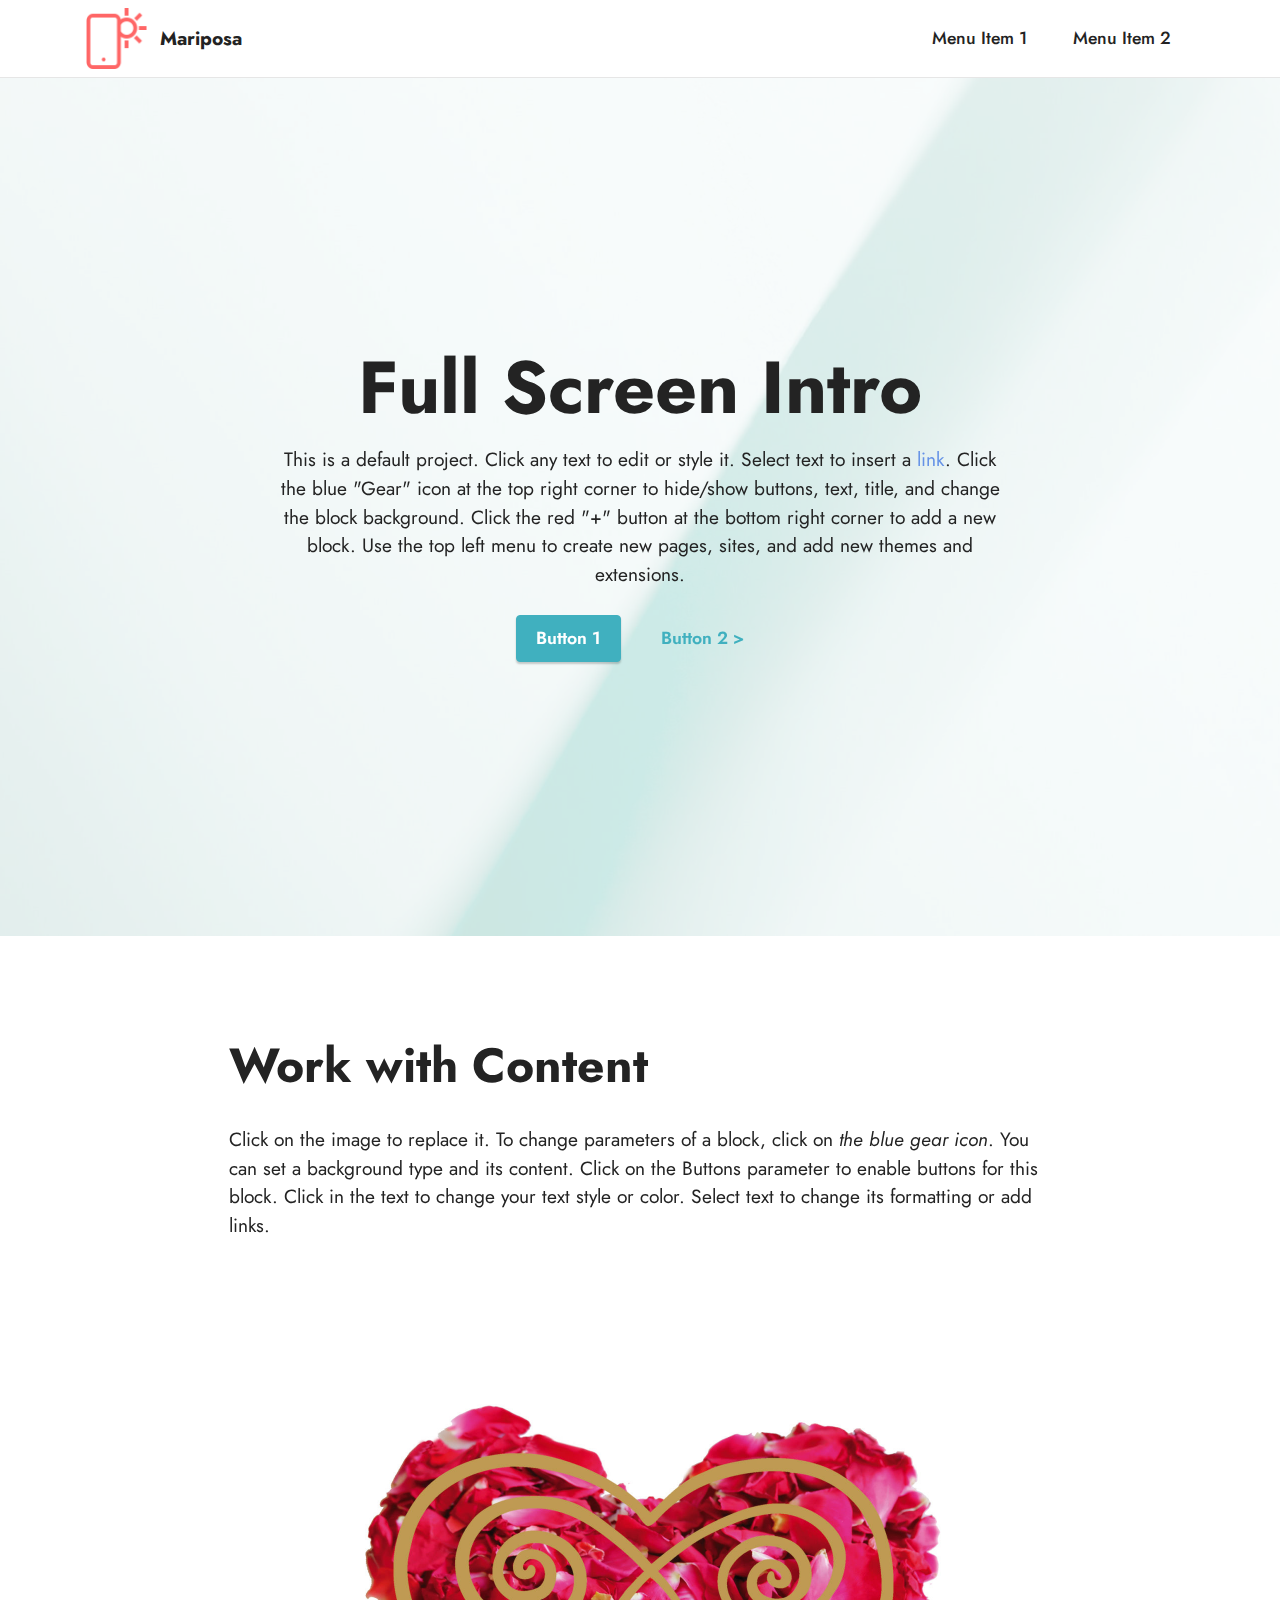
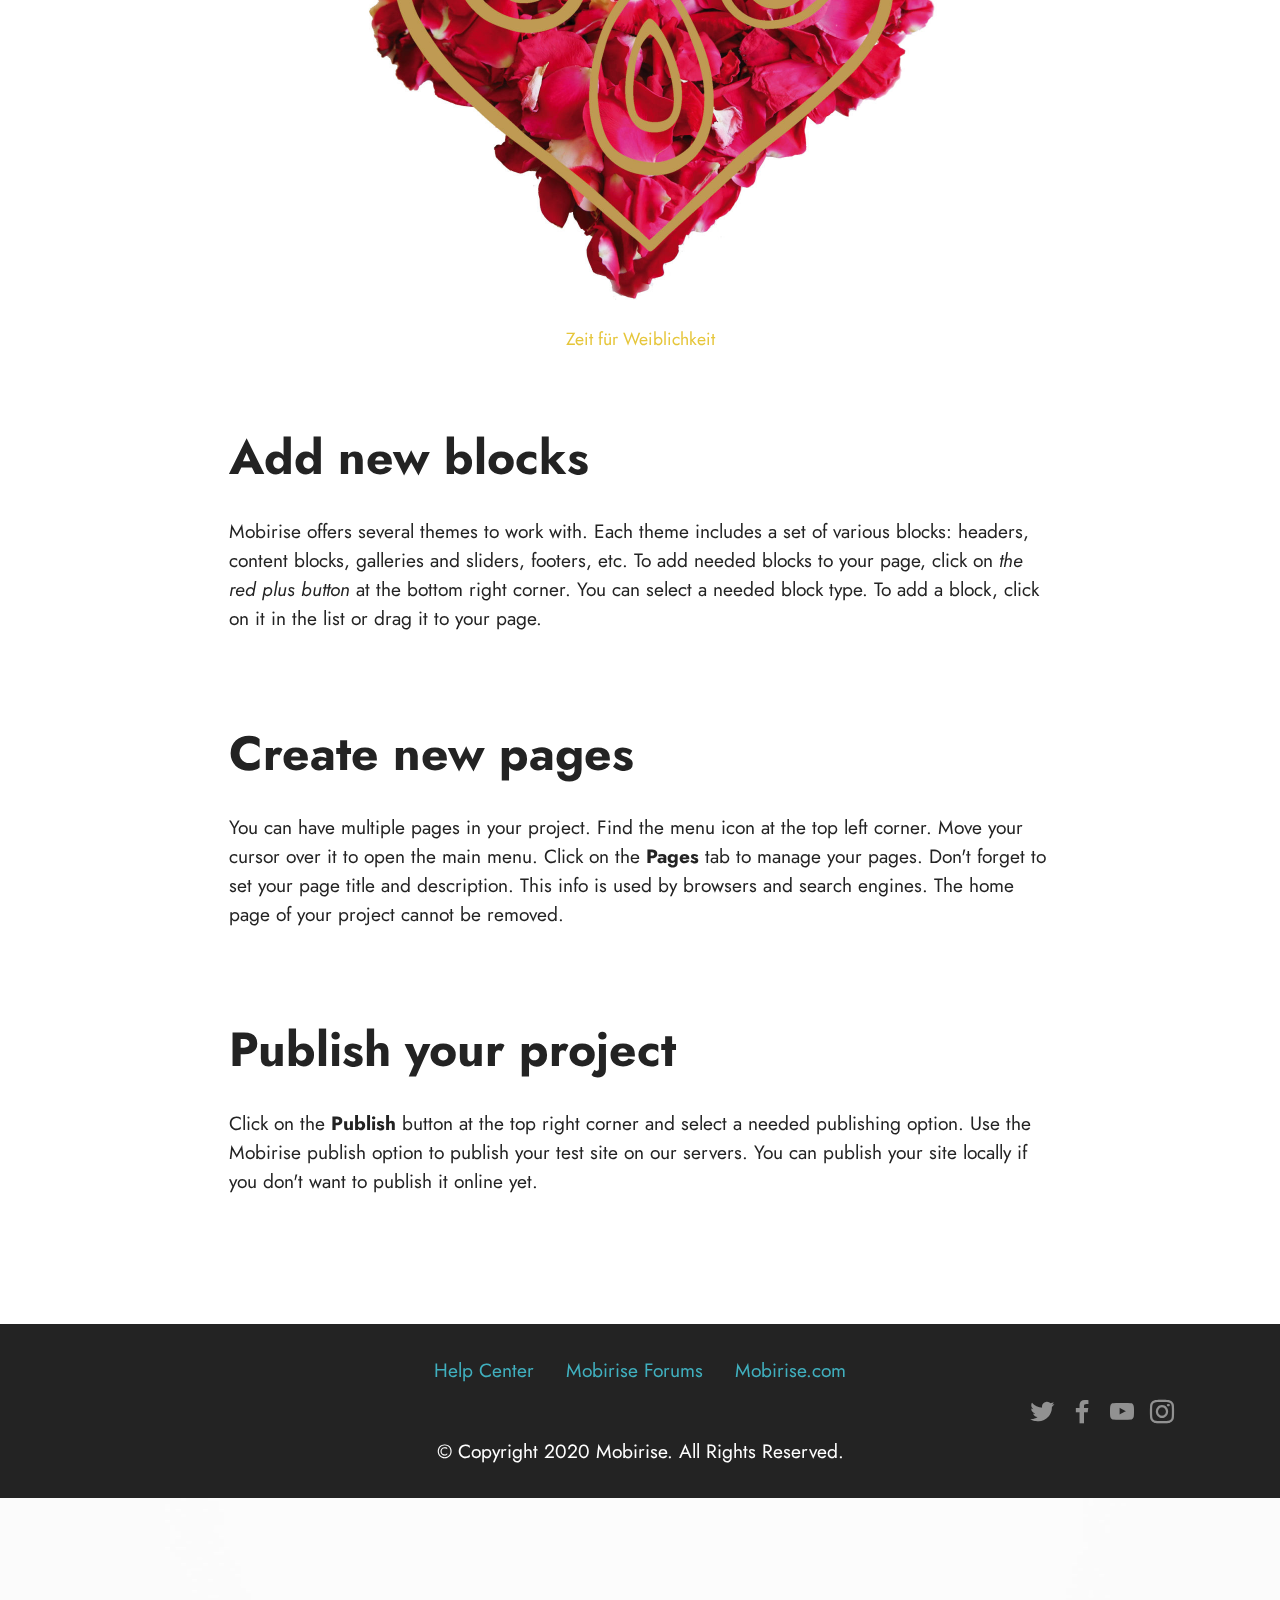
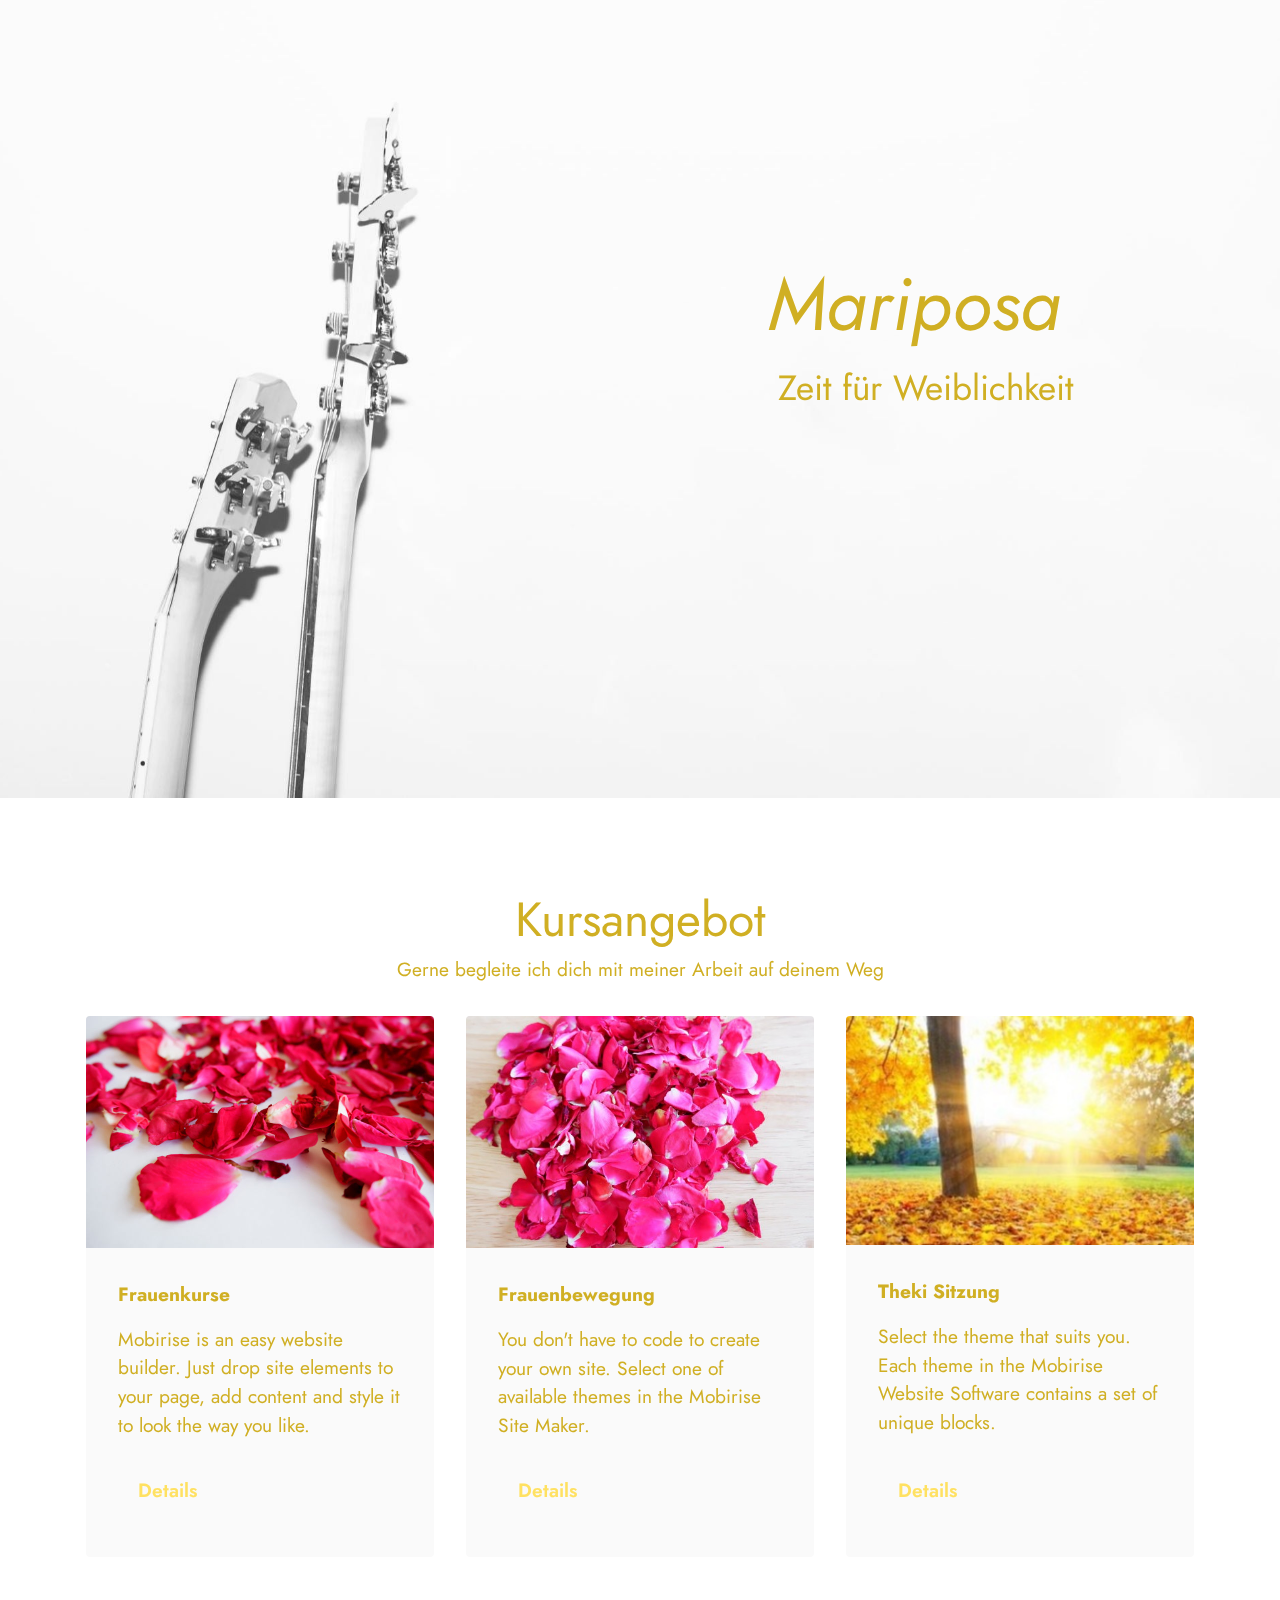
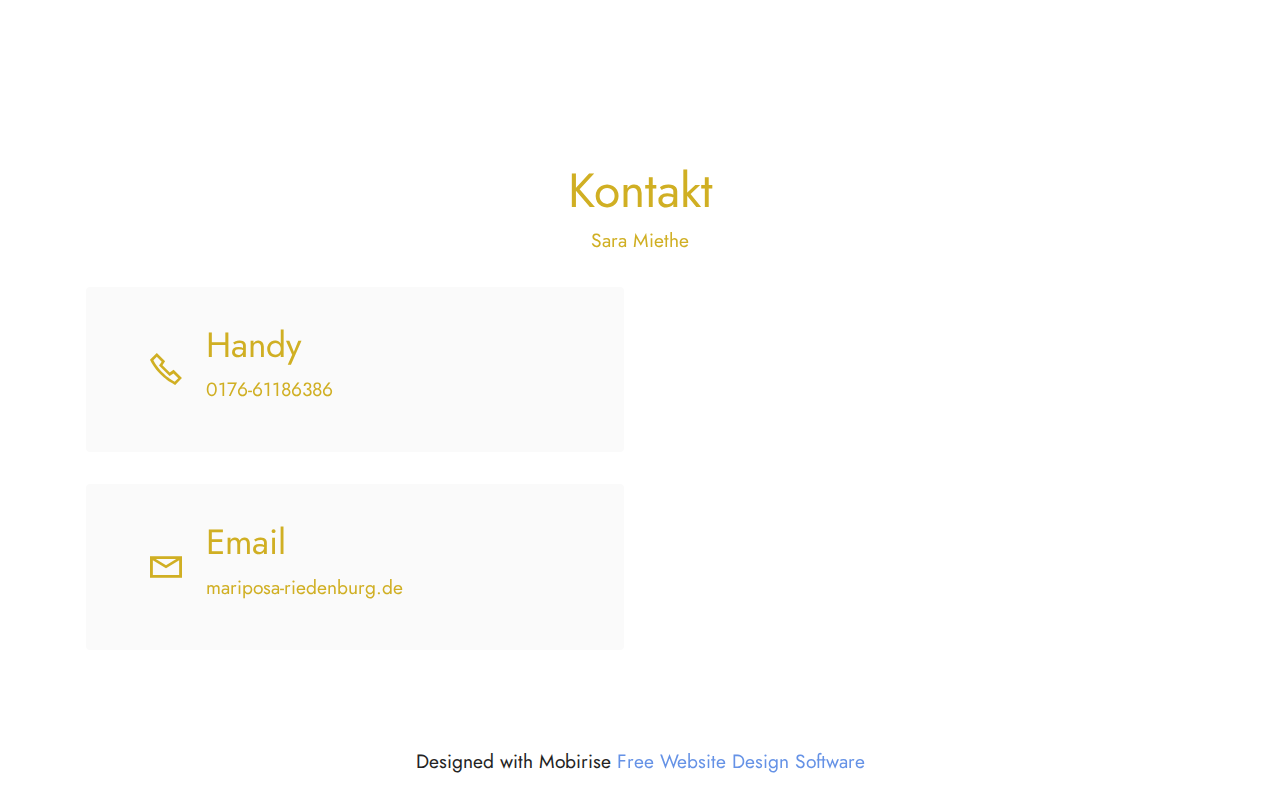
==== index.html @ 76b76cf4 "Add files via upload" ====
<!DOCTYPE html>
<html  >
<head>
  <!-- Site made with Mobirise Website Builder v5.6.11, https://mobirise.com -->
  <meta charset="UTF-8">
  <meta http-equiv="X-UA-Compatible" content="IE=edge">
  <meta name="generator" content="Mobirise v5.6.11, mobirise.com">
  <meta name="twitter:card" content="summary_large_image"/>
  <meta name="twitter:image:src" content="">
  <meta property="og:image" content="">
  <meta name="twitter:title" content="Home">
  <meta name="viewport" content="width=device-width, initial-scale=1, minimum-scale=1">
  <link rel="shortcut icon" href="assets/images/logo.png" type="image/x-icon">
  <meta name="description" content="">
  
  
  <title>Home</title>
  <link rel="stylesheet" href="assets/web/assets/mobirise-icons2/mobirise2.css">
  <link rel="stylesheet" href="assets/bootstrap/css/bootstrap.min.css">
  <link rel="stylesheet" href="assets/bootstrap/css/bootstrap-grid.min.css">
  <link rel="stylesheet" href="assets/bootstrap/css/bootstrap-reboot.min.css">
  <link rel="stylesheet" href="assets/parallax/jarallax.css">
  <link rel="stylesheet" href="assets/dropdown/css/style.css">
  <link rel="stylesheet" href="assets/socicon/css/styles.css">
  <link rel="stylesheet" href="assets/theme/css/style.css">
  <link rel="preload" href="https://fonts.googleapis.com/css?family=Jost:100,200,300,400,500,600,700,800,900,100i,200i,300i,400i,500i,600i,700i,800i,900i&display=swap" as="style" onload="this.onload=null;this.rel='stylesheet'">
  <noscript><link rel="stylesheet" href="https://fonts.googleapis.com/css?family=Jost:100,200,300,400,500,600,700,800,900,100i,200i,300i,400i,500i,600i,700i,800i,900i&display=swap"></noscript>
  <link rel="preload" as="style" href="assets/mobirise/css/mbr-additional.css"><link rel="stylesheet" href="assets/mobirise/css/mbr-additional.css" type="text/css">
  
  
  
  
</head>
<body>
  
  <section data-bs-version="5.1" class="menu cid-s48OLK6784" once="menu" id="menu1-h">
    
    <nav class="navbar navbar-dropdown navbar-fixed-top navbar-expand-lg">
        <div class="container">
            <div class="navbar-brand">
                <span class="navbar-logo">
                    <a href="https://mobiri.se">
                        <img src="assets/images/logo.png" alt="Mobirise Website Builder" style="height: 3.8rem;">
                    </a>
                </span>
                <span class="navbar-caption-wrap"><a class="navbar-caption text-black display-7" href="https://mobiri.se">Mariposa</a></span>
            </div>
            <button class="navbar-toggler" type="button" data-toggle="collapse" data-bs-toggle="collapse" data-target="#navbarSupportedContent" data-bs-target="#navbarSupportedContent" aria-controls="navbarNavAltMarkup" aria-expanded="false" aria-label="Toggle navigation">
                <div class="hamburger">
                    <span></span>
                    <span></span>
                    <span></span>
                    <span></span>
                </div>
            </button>
            <div class="collapse navbar-collapse" id="navbarSupportedContent">
                <ul class="navbar-nav nav-dropdown nav-right" data-app-modern-menu="true"><li class="nav-item"><a class="nav-link link text-black display-4" href="https://mobirise.com">Menu Item 1</a></li>
                    <li class="nav-item"><a class="nav-link link text-black display-4" href="https://mobirise.com">
                            Menu Item 2</a></li></ul>
                
                
            </div>
        </div>
    </nav>

</section>

<section data-bs-version="5.1" class="header1 cid-s48MCQYojq mbr-fullscreen mbr-parallax-background" id="header1-f">

    

    <div class="mbr-overlay" style="opacity: 0.8; background-color: rgb(255, 255, 255);"></div>

    <div class="align-center container">
        <div class="row justify-content-center">
            <div class="col-12 col-lg-8">
                <h1 class="mbr-section-title mbr-fonts-style mb-3 display-1"><strong>Full Screen Intro</strong></h1>
                
                <p class="mbr-text mbr-fonts-style display-7">This is a default project. Click any text to edit or style it. Select text to insert a <a href="http://mobirise.com">link</a>. Click the blue "Gear" icon at the top right corner to hide/show buttons, text, title, and change the block background. Click the red "+" button at the bottom right corner to add a new block. Use the top left menu to create new pages, sites, and add new themes and extensions.</p>
                <div class="mbr-section-btn mt-3"><a class="btn btn-success display-4" href="https://mobirise.com">Button 1</a> <a class="btn btn-success-outline display-4" href="https://mobirise.com">Button 2 &gt;</a></div>
            </div>
        </div>
    </div>
</section>

<section data-bs-version="5.1" class="content1 cid-s48udlf8KU" id="content1-8">
    
    <div class="container">
        <div class="row justify-content-center">
            <div class="title col-12 col-md-9">
                <h3 class="mbr-section-title mbr-fonts-style align-center mb-4 display-2"><strong>Work with Content</strong></h3>
                <h4 class="mbr-section-subtitle align-center mbr-fonts-style mb-4 display-7">Click on the image to replace it. To change parameters of a block, click on <em>the blue gear icon</em>. You can set a background type and its content. Click on the Buttons parameter to enable buttons for this block. Click in the text to change your text style or color. Select text to change its formatting or add links.</h4>
                
            </div>
        </div>
    </div>
</section>

<section data-bs-version="5.1" class="image3 cid-s48upRUlSD" id="image3-9">
    

    

    <div class="container">
        <div class="row justify-content-center">
            <div class="col-12 col-lg-9">
                <div class="image-wrapper">
                    <img src="assets/images/logorosenherz-1646x1164.jpg" alt="Mobirise Website Builder">
                    <p class="mbr-description mbr-fonts-style mt-2 align-center display-4">
                        Zeit für Weiblichkeit</p>
                </div>
            </div>
        </div>
    </div>
</section>

<section data-bs-version="5.1" class="content1 cid-s48vaXqeL6" id="content1-b">
    
    <div class="container">
        <div class="row justify-content-center">
            <div class="title col-12 col-md-9">
                <h3 class="mbr-section-title mbr-fonts-style align-center mb-4 display-2"><strong>Add new blocks</strong></h3>
                <h4 class="mbr-section-subtitle align-center mbr-fonts-style mb-4 display-7">Mobirise offers several themes to work with. Each theme includes a set of various blocks: headers, content blocks, galleries and sliders, footers, etc. To add needed blocks to your page, click on <em>the red plus button </em>at the bottom right corner. You can select a needed block type. To add a block, click on it in the list or drag it to your page.</h4>
                
            </div>
        </div>
    </div>
</section>

<section data-bs-version="5.1" class="content1 cid-s48vnjULo4" id="content1-c">
    
    <div class="container">
        <div class="row justify-content-center">
            <div class="title col-12 col-md-9">
                <h3 class="mbr-section-title mbr-fonts-style align-center mb-4 display-2"><strong>Create new pages</strong></h3>
                <h4 class="mbr-section-subtitle align-center mbr-fonts-style mb-4 display-7">You can have multiple pages in your project. Find the menu icon at the top left corner. Move your cursor over it to open the main menu. Click on the <strong>Pages </strong>tab to manage your pages. Don't forget to set your page title and description. This info is used by browsers and search engines. The home page of your project cannot be removed.</h4>
                
            </div>
        </div>
    </div>
</section>

<section data-bs-version="5.1" class="content1 cid-s48vrXhP0J" id="content1-d">
    
    <div class="container">
        <div class="row justify-content-center">
            <div class="title col-12 col-md-9">
                <h3 class="mbr-section-title mbr-fonts-style align-center mb-4 display-2"><strong>Publish your project
</strong></h3>
                <h4 class="mbr-section-subtitle align-center mbr-fonts-style mb-4 display-7">Click on the <strong>Publish </strong>button at the top right corner and select a needed publishing option. Use the Mobirise publish option to publish your test site on our servers. You can publish your site locally if you don't want to publish it online yet.</h4>
                
            </div>
        </div>
    </div>
</section>

<section data-bs-version="5.1" class="footer3 cid-s48P1Icc8J" once="footers" id="footer3-i">

    

    

    <div class="container">
        <div class="media-container-row align-center mbr-white">
            <div class="row row-links">
                <ul class="foot-menu">
                    
                    
                    
                    
                    
                <li class="foot-menu-item mbr-fonts-style display-7"><a href="https://mobirise.com/help/" class="text-success">Help Center</a></li><li class="foot-menu-item mbr-fonts-style display-7"><a href="http://forums.mobirise.com/" class="text-success">Mobirise Forums</a></li><li class="foot-menu-item mbr-fonts-style display-7"><a href="https://mobirise.com/" class="text-success">Mobirise.com</a></li></ul>
            </div>
            <div class="row social-row">
                <div class="social-list align-right pb-2">
                    
                    
                    
                    
                    
                    
                <div class="soc-item">
                        <a href="https://twitter.com/mobirise" target="_blank">
                            <span class="socicon-twitter socicon mbr-iconfont mbr-iconfont-social"></span>
                        </a>
                    </div><div class="soc-item">
                        <a href="https://www.facebook.com/pages/Mobirise/1616226671953247" target="_blank">
                            <span class="socicon-facebook socicon mbr-iconfont mbr-iconfont-social"></span>
                        </a>
                    </div><div class="soc-item">
                        <a href="https://www.youtube.com/c/mobirise" target="_blank">
                            <span class="socicon-youtube socicon mbr-iconfont mbr-iconfont-social"></span>
                        </a>
                    </div><div class="soc-item">
                        <a href="https://instagram.com/mobirise" target="_blank">
                            <span class="mbr-iconfont mbr-iconfont-social socicon-instagram socicon"></span>
                        </a>
                    </div></div>
            </div>
            <div class="row row-copirayt">
                <p class="mbr-text mb-0 mbr-fonts-style mbr-white align-center display-7">
                    © Copyright 2020 Mobirise. All Rights Reserved.
                </p>
            </div>
        </div>
    </div>
</section>

<section data-bs-version="5.1" class="header3 cid-tcOSFwwdG1 mbr-fullscreen" id="header3-k">

    

    
    <div class="mbr-overlay" style="opacity: 0.2; background-color: rgb(255, 255, 255);"></div>

    <div class="align-center container">
        <div class="row justify-content-end">
            <div class="col-12 col-lg-6">
                <h1 class="mbr-section-title mbr-fonts-style mb-3 display-1"><em>Mariposa</em><strong>&nbsp;</strong></h1>
                
                <p class="mbr-text mbr-fonts-style display-5">Zeit für Weiblichkeit</p>
                
            </div>
        </div>
    </div>
</section>

<section data-bs-version="5.1" class="features3 cid-tcOSJC6aZy" id="features3-l">
    
    
    <div class="container">
        <div class="mbr-section-head">
            <h4 class="mbr-section-title mbr-fonts-style align-center mb-0 display-2">
                Kursangebot</h4>
            <h5 class="mbr-section-subtitle mbr-fonts-style align-center mb-0 mt-2 display-7">Gerne begleite ich dich mit meiner Arbeit auf deinem Weg</h5>
        </div>
        <div class="row mt-4">
            <div class="item features-image сol-12 col-md-6 col-lg-4">
                <div class="item-wrapper">
                    <div class="item-img">
                        <img src="assets/images/rosen-696x464.jpg" alt="Mobirise Website Builder">
                    </div>
                    <div class="item-content">
                        <h5 class="item-title mbr-fonts-style display-7"><strong>Frauenkurse</strong></h5>
                        
                        <p class="mbr-text mbr-fonts-style mt-3 display-7">Mobirise is an easy website builder. Just
                            drop site elements to your page, add content and style it to look the way you like.</p>
                    </div>
                    <div class="mbr-section-btn item-footer mt-2"><a href="" class="btn item-btn btn-warning-outline display-7" target="_blank">Details</a></div>
                </div>
            </div>
            <div class="item features-image сol-12 col-md-6 col-lg-4">
                <div class="item-wrapper">
                    <div class="item-img">
                        <img src="assets/images/dscf2231-696x464.jpeg" alt="Mobirise Website Builder">
                    </div>
                    <div class="item-content">
                        <h5 class="item-title mbr-fonts-style display-7"><strong>Frauenbewegung</strong></h5>
                        
                        <p class="mbr-text mbr-fonts-style mt-3 display-7">You don't have to code to create your own
                            site. Select one of available themes in the Mobirise Site Maker.</p>
                    </div>
                    <div class="mbr-section-btn item-footer mt-2"><a href="" class="btn item-btn btn-warning-outline display-7" target="_blank">Details</a></div>
                </div>
            </div>
            <div class="item features-image сol-12 col-md-6 col-lg-4">
                <div class="item-wrapper">
                    <div class="item-img">
                        <img src="assets/images/herbstlaub-1-592x592.jpeg" alt="Mobirise Website Builder">
                    </div>
                    <div class="item-content">
                        <h5 class="item-title mbr-fonts-style display-7"><strong>Theki Sitzung</strong></h5>
                        
                        <p class="mbr-text mbr-fonts-style mt-3 display-7">Select the theme that suits you. Each theme
                            in the Mobirise Website Software contains a set of unique blocks.<br></p>
                    </div>
                    <div class="mbr-section-btn item-footer mt-2"><a href="" class="btn item-btn btn-warning-outline display-7" target="_blank">Details</a></div>
                </div>
            </div>
        </div>
    </div>
</section>

<section data-bs-version="5.1" class="contacts3 map1 cid-tcOSWKyuqN" id="contacts3-m">

    

    
    
    <div class="container">
        <div class="mbr-section-head">
            <h3 class="mbr-section-title mbr-fonts-style align-center mb-0 display-2">
                Kontakt</h3>
            <h4 class="mbr-section-subtitle mbr-fonts-style align-center mb-0 mt-2 display-7">Sara Miethe</h4>
        </div>
        <div class="row justify-content-center mt-4">
            <div class="card col-12 col-md-6">
                <div class="card-wrapper">
                    <div class="image-wrapper">
                        <span class="mbr-iconfont mobi-mbri-phone mobi-mbri" style="color: rgb(208, 175, 35); fill: rgb(208, 175, 35);"></span>
                    </div>
                    <div class="text-wrapper">
                        <h6 class="card-title mbr-fonts-style mb-1 display-5">
                            Handy</h6>
                        <p class="mbr-text mbr-fonts-style display-7">0176-61186386</p>
                    </div>
                </div>
                <div class="card-wrapper">
                    <div class="image-wrapper">
                        <span class="mbr-iconfont mobi-mbri-letter mobi-mbri" style="color: rgb(208, 175, 35); fill: rgb(208, 175, 35);"></span>
                    </div>
                    <div class="text-wrapper">
                        <h6 class="card-title mbr-fonts-style mb-1 display-5">
                            Email
                        </h6>
                        <p class="mbr-text mbr-fonts-style display-7">mariposa-riedenburg.de</p>
                    </div>
                </div>
            </div>
            <div class="map-wrapper col-12 col-md-6">
                <div class="google-map"><iframe frameborder="0" style="border:0" src="https://www.google.com/maps/embed/v1/place?key=AIzaSyCZI5F_k6S1k46ujh0SNrapM89f7mJxd30&amp;q=350 5th Ave, New York, NY 10118" allowfullscreen=""></iframe></div>
            </div>
        </div>
    </div>
</section><section class="display-7" style="padding: 0;align-items: center;justify-content: center;flex-wrap: wrap;    align-content: center;display: flex;position: relative;height: 4rem;"><a href="https://mobiri.se/2830168" style="flex: 1 1;height: 4rem;position: absolute;width: 100%;z-index: 1;"><img alt="" style="height: 4rem;" src="[data-uri]"></a><p style="margin: 0;text-align: center;" class="display-7">Designed with Mobirise &#8204;</p><a style="z-index:1" href="https://mobirise.com/website-design-software.html">Free Website Design Software</a></section><script src="assets/bootstrap/js/bootstrap.bundle.min.js"></script>  <script src="assets/parallax/jarallax.js"></script>  <script src="assets/smoothscroll/smooth-scroll.js"></script>  <script src="assets/ytplayer/index.js"></script>  <script src="assets/dropdown/js/navbar-dropdown.js"></script>  <script src="assets/theme/js/script.js"></script>  
  
  
</body>
</html>
---- assets/web/assets/mobirise-icons2/mobirise2.css ----
@font-face {
  font-family: 'Moririse2';
  font-display: swap;
  src:  url('mobirise2.eot?f2bix4');
  src:  url('mobirise2.eot?f2bix4#iefix') format('embedded-opentype'),
    url('mobirise2.ttf?f2bix4') format('truetype'),
    url('mobirise2.woff?f2bix4') format('woff'),
    url('mobirise2.svg?f2bix4#mobirise2') format('svg');
  font-weight: normal;
  font-style: normal;
}

[class^="mobi-"], [class*=" mobi-"] {
  /* use !important to prevent issues with browser extensions that change fonts */
  font-family: 'Moririse2' !important;
  speak: none;
  font-style: normal;
  font-weight: normal;
  font-variant: normal;
  text-transform: none;
  line-height: 1;

  /* Better Font Rendering =========== */
  -webkit-font-smoothing: antialiased;
  -moz-osx-font-smoothing: grayscale;
}

.mobi-mbri-add-submenu:before {
  content: "\e900";
}
.mobi-mbri-alert:before {
  content: "\e901";
}
.mobi-mbri-align-center:before {
  content: "\e902";
}
.mobi-mbri-align-justify:before {
  content: "\e903";
}
.mobi-mbri-align-left:before {
  content: "\e904";
}
.mobi-mbri-align-right:before {
  content: "\e905";
}
.mobi-mbri-android:before {
  content: "\e906";
}
.mobi-mbri-apple:before {
  content: "\e907";
}
.mobi-mbri-arrow-down:before {
  content: "\e908";
}
.mobi-mbri-arrow-next:before {
  content: "\e909";
}
.mobi-mbri-arrow-prev:before {
  content: "\e90a";
}
.mobi-mbri-arrow-up:before {
  content: "\e90b";
}
.mobi-mbri-bold:before {
  content: "\e90c";
}
.mobi-mbri-bookmark:before {
  content: "\e90d";
}
.mobi-mbri-bootstrap:before {
  content: "\e90e";
}
.mobi-mbri-briefcase:before {
  content: "\e90f";
}
.mobi-mbri-browse:before {
  content: "\e910";
}
.mobi-mbri-bulleted-list:before {
  content: "\e911";
}
.mobi-mbri-calendar:before {
  content: "\e912";
}
.mobi-mbri-camera:before {
  content: "\e913";
}
.mobi-mbri-cart-add:before {
  content: "\e914";
}
.mobi-mbri-cart-full:before {
  content: "\e915";
}
.mobi-mbri-cash:before {
  content: "\e916";
}
.mobi-mbri-change-style:before {
  content: "\e917";
}
.mobi-mbri-chat:before {
  content: "\e918";
}
.mobi-mbri-clock:before {
  content: "\e919";
}
.mobi-mbri-close:before {
  content: "\e91a";
}
.mobi-mbri-cloud:before {
  content: "\e91b";
}
.mobi-mbri-code:before {
  content: "\e91c";
}
.mobi-mbri-contact-form:before {
  content: "\e91d";
}
.mobi-mbri-credit-card:before {
  content: "\e91e";
}
.mobi-mbri-cursor-click:before {
  content: "\e91f";
}
.mobi-mbri-cust-feedback:before {
  content: "\e920";
}
.mobi-mbri-database:before {
  content: "\e921";
}
.mobi-mbri-delivery:before {
  content: "\e922";
}
.mobi-mbri-desktop:before {
  content: "\e923";
}
.mobi-mbri-devices:before {
  content: "\e924";
}
.mobi-mbri-down:before {
  content: "\e925";
}
.mobi-mbri-download-2:before {
  content: "\e926";
}
.mobi-mbri-download:before {
  content: "\e927";
}
.mobi-mbri-drag-n-drop-2:before {
  content: "\e928";
}
.mobi-mbri-drag-n-drop:before {
  content: "\e929";
}
.mobi-mbri-edit-2:before {
  content: "\e92a";
}
.mobi-mbri-edit:before {
  content: "\e92b";
}
.mobi-mbri-error:before {
  content: "\e92c";
}
.mobi-mbri-extension:before {
  content: "\e92d";
}
.mobi-mbri-features:before {
  content: "\e92e";
}
.mobi-mbri-file:before {
  content: "\e92f";
}
.mobi-mbri-flag:before {
  content: "\e930";
}
.mobi-mbri-folder:before {
  content: "\e931";
}
.mobi-mbri-gift:before {
  content: "\e932";
}
.mobi-mbri-github:before {
  content: "\e933";
}
.mobi-mbri-globe-2:before {
  content: "\e934";
}
.mobi-mbri-globe:before {
  content: "\e935";
}
.mobi-mbri-growing-chart:before {
  content: "\e936";
}
.mobi-mbri-hearth:before {
  content: "\e937";
}
.mobi-mbri-help:before {
  content: "\e938";
}
.mobi-mbri-home:before {
  content: "\e939";
}
.mobi-mbri-hot-cup:before {
  content: "\e93a";
}
.mobi-mbri-idea:before {
  content: "\e93b";
}
.mobi-mbri-image-gallery:before {
  content: "\e93c";
}
.mobi-mbri-image-slider:before {
  content: "\e93d";
}
.mobi-mbri-info:before {
  content: "\e93e";
}
.mobi-mbri-italic:before {
  content: "\e93f";
}
.mobi-mbri-key:before {
  content: "\e940";
}
.mobi-mbri-laptop:before {
  content: "\e941";
}
.mobi-mbri-layers:before {
  content: "\e942";
}
.mobi-mbri-left-right:before {
  content: "\e943";
}
.mobi-mbri-left:before {
  content: "\e944";
}
.mobi-mbri-letter:before {
  content: "\e945";
}
.mobi-mbri-like:before {
  content: "\e946";
}
.mobi-mbri-link:before {
  content: "\e947";
}
.mobi-mbri-lock:before {
  content: "\e948";
}
.mobi-mbri-login:before {
  content: "\e949";
}
.mobi-mbri-logout:before {
  content: "\e94a";
}
.mobi-mbri-magic-stick:before {
  content: "\e94b";
}
.mobi-mbri-map-pin:before {
  content: "\e94c";
}
.mobi-mbri-menu:before {
  content: "\e94d";
}
.mobi-mbri-mobile-2:before {
  content: "\e94e";
}
.mobi-mbri-mobile-horizontal:before {
  content: "\e94f";
}
.mobi-mbri-mobile:before {
  content: "\e950";
}
.mobi-mbri-mobirise:before {
  content: "\e951";
}
.mobi-mbri-more-horizontal:before {
  content: "\e952";
}
.mobi-mbri-more-vertical:before {
  content: "\e953";
}
.mobi-mbri-music:before {
  content: "\e954";
}
.mobi-mbri-new-file:before {
  content: "\e955";
}
.mobi-mbri-numbered-list:before {
  content: "\e956";
}
.mobi-mbri-opened-folder:before {
  content: "\e957";
}
.mobi-mbri-pages:before {
  content: "\e958";
}
.mobi-mbri-paper-plane:before {
  content: "\e959";
}
.mobi-mbri-paperclip:before {
  content: "\e95a";
}
.mobi-mbri-phone:before {
  content: "\e95b";
}
.mobi-mbri-photo:before {
  content: "\e95c";
}
.mobi-mbri-photos:before {
  content: "\e95d";
}
.mobi-mbri-pin:before {
  content: "\e95e";
}
.mobi-mbri-play:before {
  content: "\e95f";
}
.mobi-mbri-plus:before {
  content: "\e960";
}
.mobi-mbri-preview:before {
  content: "\e961";
}
.mobi-mbri-print:before {
  content: "\e962";
}
.mobi-mbri-protect:before {
  content: "\e963";
}
.mobi-mbri-question:before {
  content: "\e964";
}
.mobi-mbri-quote-left:before {
  content: "\e965";
}
.mobi-mbri-quote-right:before {
  content: "\e966";
}
.mobi-mbri-redo:before {
  content: "\e967";
}
.mobi-mbri-refresh:before {
  content: "\e968";
}
.mobi-mbri-responsive-2:before {
  content: "\e969";
}
.mobi-mbri-responsive:before {
  content: "\e96a";
}
.mobi-mbri-right:before {
  content: "\e96b";
}
.mobi-mbri-rocket:before {
  content: "\e96c";
}
.mobi-mbri-sad-face:before {
  content: "\e96d";
}
.mobi-mbri-sale:before {
  content: "\e96e";
}
.mobi-mbri-save:before {
  content: "\e96f";
}
.mobi-mbri-search:before {
  content: "\e970";
}
.mobi-mbri-setting-2:before {
  content: "\e971";
}
.mobi-mbri-setting-3:before {
  content: "\e972";
}
.mobi-mbri-setting:before {
  content: "\e973";
}
.mobi-mbri-share:before {
  content: "\e974";
}
.mobi-mbri-shopping-bag:before {
  content: "\e975";
}
.mobi-mbri-shopping-basket:before {
  content: "\e976";
}
.mobi-mbri-shopping-cart:before {
  content: "\e977";
}
.mobi-mbri-sites:before {
  content: "\e978";
}
.mobi-mbri-smile-face:before {
  content: "\e979";
}
.mobi-mbri-speed:before {
  content: "\e97a";
}
.mobi-mbri-star:before {
  content: "\e97b";
}
.mobi-mbri-success:before {
  content: "\e97c";
}
.mobi-mbri-sun:before {
  content: "\e97d";
}
.mobi-mbri-sun2:before {
  content: "\e97e";
}
.mobi-mbri-tablet-vertical:before {
  content: "\e97f";
}
.mobi-mbri-tablet:before {
  content: "\e980";
}
.mobi-mbri-target:before {
  content: "\e981";
}
.mobi-mbri-timer:before {
  content: "\e982";
}
.mobi-mbri-to-ftp:before {
  content: "\e983";
}
.mobi-mbri-to-local-drive:before {
  content: "\e984";
}
.mobi-mbri-touch-swipe:before {
  content: "\e985";
}
.mobi-mbri-touch:before {
  content: "\e986";
}
.mobi-mbri-trash:before {
  content: "\e987";
}
.mobi-mbri-underline:before {
  content: "\e988";
}
.mobi-mbri-undo:before {
  content: "\e989";
}
.mobi-mbri-unlink:before {
  content: "\e98a";
}
.mobi-mbri-unlock:before {
  content: "\e98b";
}
.mobi-mbri-up-down:before {
  content: "\e98c";
}
.mobi-mbri-up:before {
  content: "\e98d";
}
.mobi-mbri-update:before {
  content: "\e98e";
}
.mobi-mbri-upload-2:before {
  content: "\e98f";
}
.mobi-mbri-upload:before {
  content: "\e990";
}
.mobi-mbri-user-2:before {
  content: "\e991";
}
.mobi-mbri-user:before {
  content: "\e992";
}
.mobi-mbri-users:before {
  content: "\e993";
}
.mobi-mbri-video-play:before {
  content: "\e994";
}
.mobi-mbri-video:before {
  content: "\e995";
}
.mobi-mbri-watch:before {
  content: "\e996";
}
.mobi-mbri-website-theme-2:before {
  content: "\e997";
}
.mobi-mbri-website-theme:before {
  content: "\e998";
}
.mobi-mbri-wifi:before {
  content: "\e999";
}
.mobi-mbri-windows:before {
  content: "\e99a";
}
.mobi-mbri-zoom-in:before {
  content: "\e99b";
}
.mobi-mbri-zoom-out:before {
  content: "\e99c";
}
---- assets/parallax/jarallax.css ----
.jarallax {
    position: relative;
    z-index: 0;
}
.jarallax > .jarallax-img {
    position: absolute;
    object-fit: cover;
    /* support for plugin https://github.com/bfred-it/object-fit-images */
    font-family: 'object-fit: cover;';
    top: 0;
    left: 0;
    width: 100%;
    height: 100%;
    z-index: -1;
}
---- assets/dropdown/css/style.css ----
.navbar-dropdown {
  left: 0;
  padding: 0;
  position: absolute;
  right: 0;
  top: 0;
  transition: all 0.45s ease;
  z-index: 1030;
  background: #282828; }
  .navbar-dropdown .navbar-logo {
    margin-right: 0.8rem;
    transition: margin 0.3s ease-in-out;
    vertical-align: middle; }
    .navbar-dropdown .navbar-logo img {
      height: 3.125rem;
      transition: all 0.3s ease-in-out; }
    .navbar-dropdown .navbar-logo.mbr-iconfont {
      font-size: 3.125rem;
      line-height: 3.125rem; }
  .navbar-dropdown .navbar-caption {
    font-weight: 700;
    white-space: normal;
    vertical-align: -4px;
    line-height: 3.125rem !important; }
    .navbar-dropdown .navbar-caption, .navbar-dropdown .navbar-caption:hover {
      color: inherit;
      text-decoration: none; }
  .navbar-dropdown .mbr-iconfont + .navbar-caption {
    vertical-align: -1px; }
  .navbar-dropdown.navbar-fixed-top {
    position: fixed; }
  .navbar-dropdown .navbar-brand span {
    vertical-align: -4px; }
  .navbar-dropdown.bg-color.transparent {
    background: none; }
  .navbar-dropdown.navbar-short .navbar-brand {
    padding: 0.625rem 0; }
    .navbar-dropdown.navbar-short .navbar-brand span {
      vertical-align: -1px; }
  .navbar-dropdown.navbar-short .navbar-caption {
    line-height: 2.375rem !important;
    vertical-align: -2px; }
  .navbar-dropdown.navbar-short .navbar-logo {
    margin-right: 0.5rem; }
    .navbar-dropdown.navbar-short .navbar-logo img {
      height: 2.375rem; }
    .navbar-dropdown.navbar-short .navbar-logo.mbr-iconfont {
      font-size: 2.375rem;
      line-height: 2.375rem; }
  .navbar-dropdown.navbar-short .mbr-table-cell {
    height: 3.625rem; }
  .navbar-dropdown .navbar-close {
    left: 0.6875rem;
    position: fixed;
    top: 0.75rem;
    z-index: 1000; }
  .navbar-dropdown .hamburger-icon {
    content: "";
    display: inline-block;
    vertical-align: middle;
    width: 16px;
    -webkit-box-shadow: 0 -6px 0 1px #282828,0 0 0 1px #282828,0 6px 0 1px #282828;
    -moz-box-shadow: 0 -6px 0 1px #282828,0 0 0 1px #282828,0 6px 0 1px #282828;
    box-shadow: 0 -6px 0 1px #282828,0 0 0 1px #282828,0 6px 0 1px #282828; }

.dropdown-menu .dropdown-toggle[data-toggle="dropdown-submenu"]::after {
  border-bottom: 0.35em solid transparent;
  border-left: 0.35em solid;
  border-right: 0;
  border-top: 0.35em solid transparent;
  margin-left: 0.3rem; }

.dropdown-menu .dropdown-item:focus {
  outline: 0; }

.nav-dropdown {
  font-size: 0.75rem;
  font-weight: 500;
  height: auto !important; }
  .nav-dropdown .nav-btn {
    padding-left: 1rem; }
  .nav-dropdown .link {
    margin: .667em 1.667em;
    font-weight: 500;
    padding: 0;
    transition: color .2s ease-in-out; }
    .nav-dropdown .link.dropdown-toggle {
      margin-right: 2.583em; }
      .nav-dropdown .link.dropdown-toggle::after {
        margin-left: .25rem;
        border-top: 0.35em solid;
        border-right: 0.35em solid transparent;
        border-left: 0.35em solid transparent;
        border-bottom: 0; }
      .nav-dropdown .link.dropdown-toggle[aria-expanded="true"] {
        margin: 0;
        padding: 0.667em 3.263em  0.667em 1.667em; }
  .nav-dropdown .link::after,
  .nav-dropdown .dropdown-item::after {
    color: inherit; }
  .nav-dropdown .btn {
    font-size: 0.75rem;
    font-weight: 700;
    letter-spacing: 0;
    margin-bottom: 0;
    padding-left: 1.25rem;
    padding-right: 1.25rem; }
  .nav-dropdown .dropdown-menu {
    border-radius: 0;
    border: 0;
    left: 0;
    margin: 0;
    padding-bottom: 1.25rem;
    padding-top: 1.25rem;
    position: relative; }
  .nav-dropdown .dropdown-submenu {
    margin-left: 0.125rem;
    top: 0; }
  .nav-dropdown .dropdown-item {
    font-weight: 500;
    line-height: 2;
    padding: 0.3846em 4.615em 0.3846em 1.5385em;
    position: relative;
    transition: color .2s ease-in-out, background-color .2s ease-in-out; }
    .nav-dropdown .dropdown-item::after {
      margin-top: -0.3077em;
      position: absolute;
      right: 1.1538em;
      top: 50%; }
    .nav-dropdown .dropdown-item:focus, .nav-dropdown .dropdown-item:hover {
      background: none; }

@media (max-width: 767px) {
  .nav-dropdown.navbar-toggleable-sm {
    bottom: 0;
    display: none;
    left: 0;
    overflow-x: hidden;
    position: fixed;
    top: 0;
    transform: translateX(-100%);
    -ms-transform: translateX(-100%);
    -webkit-transform: translateX(-100%);
    width: 18.75rem;
    z-index: 999; } }
.nav-dropdown.navbar-toggleable-xl {
  bottom: 0;
  display: none;
  left: 0;
  overflow-x: hidden;
  position: fixed;
  top: 0;
  transform: translateX(-100%);
  -ms-transform: translateX(-100%);
  -webkit-transform: translateX(-100%);
  width: 18.75rem;
  z-index: 999; }

.nav-dropdown-sm {
  display: block !important;
  overflow-x: hidden;
  overflow: auto;
  padding-top: 3.875rem; }
  .nav-dropdown-sm::after {
    content: "";
    display: block;
    height: 3rem;
    width: 100%; }
  .nav-dropdown-sm.collapse.in ~ .navbar-close {
    display: block !important; }
  .nav-dropdown-sm.collapsing, .nav-dropdown-sm.collapse.in {
    transform: translateX(0);
    -ms-transform: translateX(0);
    -webkit-transform: translateX(0);
    transition: all 0.25s ease-out;
    -webkit-transition: all 0.25s ease-out;
    background: #282828; }
  .nav-dropdown-sm.collapsing[aria-expanded="false"] {
    transform: translateX(-100%);
    -ms-transform: translateX(-100%);
    -webkit-transform: translateX(-100%); }
  .nav-dropdown-sm .nav-item {
    display: block;
    margin-left: 0 !important;
    padding-left: 0; }
  .nav-dropdown-sm .link,
  .nav-dropdown-sm .dropdown-item {
    border-top: 1px dotted rgba(255, 255, 255, 0.1);
    font-size: 0.8125rem;
    line-height: 1.6;
    margin: 0 !important;
    padding: 0.875rem 2.4rem 0.875rem 1.5625rem !important;
    position: relative;
    white-space: normal; }
    .nav-dropdown-sm .link:focus, .nav-dropdown-sm .link:hover,
    .nav-dropdown-sm .dropdown-item:focus,
    .nav-dropdown-sm .dropdown-item:hover {
      background: rgba(0, 0, 0, 0.2) !important;
      color: #c0a375; }
  .nav-dropdown-sm .nav-btn {
    position: relative;
    padding: 1.5625rem 1.5625rem 0 1.5625rem; }
    .nav-dropdown-sm .nav-btn::before {
      border-top: 1px dotted rgba(255, 255, 255, 0.1);
      content: "";
      left: 0;
      position: absolute;
      top: 0;
      width: 100%; }
    .nav-dropdown-sm .nav-btn + .nav-btn {
      padding-top: 0.625rem; }
      .nav-dropdown-sm .nav-btn + .nav-btn::before {
        display: none; }
  .nav-dropdown-sm .btn {
    padding: 0.625rem 0; }
  .nav-dropdown-sm .dropdown-toggle[data-toggle="dropdown-submenu"]::after {
    margin-left: .25rem;
    border-top: 0.35em solid;
    border-right: 0.35em solid transparent;
    border-left: 0.35em solid transparent;
    border-bottom: 0; }
  .nav-dropdown-sm .dropdown-toggle[data-toggle="dropdown-submenu"][aria-expanded="true"]::after {
    border-top: 0;
    border-right: 0.35em solid transparent;
    border-left: 0.35em solid transparent;
    border-bottom: 0.35em solid; }
  .nav-dropdown-sm .dropdown-menu {
    margin: 0;
    padding: 0;
    position: relative;
    top: 0;
    left: 0;
    width: 100%;
    border: 0;
    float: none;
    border-radius: 0;
    background: none; }
  .nav-dropdown-sm .dropdown-submenu {
    left: 100%;
    margin-left: 0.125rem;
    margin-top: -1.25rem;
    top: 0; }

.navbar-toggleable-sm .nav-dropdown .dropdown-menu {
  position: absolute; }

.navbar-toggleable-sm .nav-dropdown .dropdown-submenu {
  left: 100%;
  margin-left: 0.125rem;
  margin-top: -1.25rem;
  top: 0; }

.navbar-toggleable-sm.opened .nav-dropdown .dropdown-menu {
  position: relative; }

.navbar-toggleable-sm.opened .nav-dropdown .dropdown-submenu {
  left: 0;
  margin-left: 00rem;
  margin-top: 0rem;
  top: 0; }

.is-builder .nav-dropdown.collapsing {
  transition: none !important; }
---- assets/socicon/css/styles.css ----
@charset "UTF-8";

@font-face {
  font-family: 'Socicon';
  src:  url('../fonts/socicon.eot');
  src:  url('../fonts/socicon.eot?#iefix') format('embedded-opentype'),
    url('../fonts/socicon.woff2') format('woff2'),
    url('../fonts/socicon.ttf') format('truetype'),
    url('../fonts/socicon.woff') format('woff'),
    url('../fonts/socicon.svg#socicon') format('svg');
  font-weight: normal;
  font-style: normal;
  font-display: swap;
}

[data-icon]:before {
  font-family: "socicon" !important;
  content: attr(data-icon);
  font-style: normal !important;
  font-weight: normal !important;
  font-variant: normal !important;
  text-transform: none !important;
  speak: none;
  line-height: 1;
  -webkit-font-smoothing: antialiased;
  -moz-osx-font-smoothing: grayscale;
}

[class^="socicon-"], [class*=" socicon-"] {
  /* use !important to prevent issues with browser extensions that change fonts */
  font-family: 'Socicon' !important;
  speak: none;
  font-style: normal;
  font-weight: normal;
  font-variant: normal;
  text-transform: none;
  line-height: 1;

  /* Better Font Rendering =========== */
  -webkit-font-smoothing: antialiased;
  -moz-osx-font-smoothing: grayscale;
}

.socicon-eitaa:before {
  content: "\e97c";
}
.socicon-soroush:before {
  content: "\e97d";
}
.socicon-bale:before {
  content: "\e97e";
}
.socicon-zazzle:before {
  content: "\e97b";
}
.socicon-society6:before {
  content: "\e97a";
}
.socicon-redbubble:before {
  content: "\e979";
}
.socicon-avvo:before {
  content: "\e978";
}
.socicon-stitcher:before {
  content: "\e977";
}
.socicon-googlehangouts:before {
  content: "\e974";
}
.socicon-dlive:before {
  content: "\e975";
}
.socicon-vsco:before {
  content: "\e976";
}
.socicon-flipboard:before {
  content: "\e973";
}
.socicon-ubuntu:before {
  content: "\e958";
}
.socicon-artstation:before {
  content: "\e959";
}
.socicon-invision:before {
  content: "\e95a";
}
.socicon-torial:before {
  content: "\e95b";
}
.socicon-collectorz:before {
  content: "\e95c";
}
.socicon-seenthis:before {
  content: "\e95d";
}
.socicon-googleplaymusic:before {
  content: "\e95e";
}
.socicon-debian:before {
  content: "\e95f";
}
.socicon-filmfreeway:before {
  content: "\e960";
}
.socicon-gnome:before {
  content: "\e961";
}
.socicon-itchio:before {
  content: "\e962";
}
.socicon-jamendo:before {
  content: "\e963";
}
.socicon-mix:before {
  content: "\e964";
}
.socicon-sharepoint:before {
  content: "\e965";
}
.socicon-tinder:before {
  content: "\e966";
}
.socicon-windguru:before {
  content: "\e967";
}
.socicon-cdbaby:before {
  content: "\e968";
}
.socicon-elementaryos:before {
  content: "\e969";
}
.socicon-stage32:before {
  content: "\e96a";
}
.socicon-tiktok:before {
  content: "\e96b";
}
.socicon-gitter:before {
  content: "\e96c";
}
.socicon-letterboxd:before {
  content: "\e96d";
}
.socicon-threema:before {
  content: "\e96e";
}
.socicon-splice:before {
  content: "\e96f";
}
.socicon-metapop:before {
  content: "\e970";
}
.socicon-naver:before {
  content: "\e971";
}
.socicon-remote:before {
  content: "\e972";
}
.socicon-internet:before {
  content: "\e957";
}
.socicon-moddb:before {
  content: "\e94b";
}
.socicon-indiedb:before {
  content: "\e94c";
}
.socicon-traxsource:before {
  content: "\e94d";
}
.socicon-gamefor:before {
  content: "\e94e";
}
.socicon-pixiv:before {
  content: "\e94f";
}
.socicon-myanimelist:before {
  content: "\e950";
}
.socicon-blackberry:before {
  content: "\e951";
}
.socicon-wickr:before {
  content: "\e952";
}
.socicon-spip:before {
  content: "\e953";
}
.socicon-napster:before {
  content: "\e954";
}
.socicon-beatport:before {
  content: "\e955";
}
.socicon-hackerone:before {
  content: "\e956";
}
.socicon-hackernews:before {
  content: "\e946";
}
.socicon-smashwords:before {
  content: "\e947";
}
.socicon-kobo:before {
  content: "\e948";
}
.socicon-bookbub:before {
  content: "\e949";
}
.socicon-mailru:before {
  content: "\e94a";
}
.socicon-gitlab:before {
  content: "\e945";
}
.socicon-instructables:before {
  content: "\e944";
}
.socicon-portfolio:before {
  content: "\e943";
}
.socicon-codered:before {
  content: "\e940";
}
.socicon-origin:before {
  content: "\e941";
}
.socicon-nextdoor:before {
  content: "\e942";
}
.socicon-udemy:before {
  content: "\e93f";
}
.socicon-livemaster:before {
  content: "\e93e";
}
.socicon-crunchbase:before {
  content: "\e93b";
}
.socicon-homefy:before {
  content: "\e93c";
}
.socicon-calendly:before {
  content: "\e93d";
}
.socicon-realtor:before {
  content: "\e90f";
}
.socicon-tidal:before {
  content: "\e910";
}
.socicon-qobuz:before {
  content: "\e911";
}
.socicon-natgeo:before {
  content: "\e912";
}
.socicon-mastodon:before {
  content: "\e913";
}
.socicon-unsplash:before {
  content: "\e914";
}
.socicon-homeadvisor:before {
  content: "\e915";
}
.socicon-angieslist:before {
  content: "\e916";
}
.socicon-codepen:before {
  content: "\e917";
}
.socicon-slack:before {
  content: "\e918";
}
.socicon-openaigym:before {
  content: "\e919";
}
.socicon-logmein:before {
  content: "\e91a";
}
.socicon-fiverr:before {
  content: "\e91b";
}
.socicon-gotomeeting:before {
  content: "\e91c";
}
.socicon-aliexpress:before {
  content: "\e91d";
}
.socicon-guru:before {
  content: "\e91e";
}
.socicon-appstore:before {
  content: "\e91f";
}
.socicon-homes:before {
  content: "\e920";
}
.socicon-zoom:before {
  content: "\e921";
}
.socicon-alibaba:before {
  content: "\e922";
}
.socicon-craigslist:before {
  content: "\e923";
}
.socicon-wix:before {
  content: "\e924";
}
.socicon-redfin:before {
  content: "\e925";
}
.socicon-googlecalendar:before {
  content: "\e926";
}
.socicon-shopify:before {
  content: "\e927";
}
.socicon-freelancer:before {
  content: "\e928";
}
.socicon-seedrs:before {
  content: "\e929";
}
.socicon-bing:before {
  content: "\e92a";
}
.socicon-doodle:before {
  content: "\e92b";
}
.socicon-bonanza:before {
  content: "\e92c";
}
.socicon-squarespace:before {
  content: "\e92d";
}
.socicon-toptal:before {
  content: "\e92e";
}
.socicon-gust:before {
  content: "\e92f";
}
.socicon-ask:before {
  content: "\e930";
}
.socicon-trulia:before {
  content: "\e931";
}
.socicon-loomly:before {
  content: "\e932";
}
.socicon-ghost:before {
  content: "\e933";
}
.socicon-upwork:before {
  content: "\e934";
}
.socicon-fundable:before {
  content: "\e935";
}
.socicon-booking:before {
  content: "\e936";
}
.socicon-googlemaps:before {
  content: "\e937";
}
.socicon-zillow:before {
  content: "\e938";
}
.socicon-niconico:before {
  content: "\e939";
}
.socicon-toneden:before {
  content: "\e93a";
}
.socicon-augment:before {
  content: "\e908";
}
.socicon-bitbucket:before {
  content: "\e909";
}
.socicon-fyuse:before {
  content: "\e90a";
}
.socicon-yt-gaming:before {
  content: "\e90b";
}
.socicon-sketchfab:before {
  content: "\e90c";
}
.socicon-mobcrush:before {
  content: "\e90d";
}
.socicon-microsoft:before {
  content: "\e90e";
}
.socicon-pandora:before {
  content: "\e907";
}
.socicon-messenger:before {
  content: "\e906";
}
.socicon-gamewisp:before {
  content: "\e905";
}
.socicon-bloglovin:before {
  content: "\e904";
}
.socicon-tunein:before {
  content: "\e903";
}
.socicon-gamejolt:before {
  content: "\e901";
}
.socicon-trello:before {
  content: "\e902";
}
.socicon-spreadshirt:before {
  content: "\e900";
}
.socicon-500px:before {
  content: "\e000";
}
.socicon-8tracks:before {
  content: "\e001";
}
.socicon-airbnb:before {
  content: "\e002";
}
.socicon-alliance:before {
  content: "\e003";
}
.socicon-amazon:before {
  content: "\e004";
}
.socicon-amplement:before {
  content: "\e005";
}
.socicon-android:before {
  content: "\e006";
}
.socicon-angellist:before {
  content: "\e007";
}
.socicon-apple:before {
  content: "\e008";
}
.socicon-appnet:before {
  content: "\e009";
}
.socicon-baidu:before {
  content: "\e00a";
}
.socicon-bandcamp:before {
  content: "\e00b";
}
.socicon-battlenet:before {
  content: "\e00c";
}
.socicon-mixer:before {
  content: "\e00d";
}
.socicon-bebee:before {
  content: "\e00e";
}
.socicon-bebo:before {
  content: "\e00f";
}
.socicon-behance:before {
  content: "\e010";
}
.socicon-blizzard:before {
  content: "\e011";
}
.socicon-blogger:before {
  content: "\e012";
}
.socicon-buffer:before {
  content: "\e013";
}
.socicon-chrome:before {
  content: "\e014";
}
.socicon-coderwall:before {
  content: "\e015";
}
.socicon-curse:before {
  content: "\e016";
}
.socicon-dailymotion:before {
  content: "\e017";
}
.socicon-deezer:before {
  content: "\e018";
}
.socicon-delicious:before {
  content: "\e019";
}
.socicon-deviantart:before {
  content: "\e01a";
}
.socicon-diablo:before {
  content: "\e01b";
}
.socicon-digg:before {
  content: "\e01c";
}
.socicon-discord:before {
  content: "\e01d";
}
.socicon-disqus:before {
  content: "\e01e";
}
.socicon-douban:before {
  content: "\e01f";
}
.socicon-draugiem:before {
  content: "\e020";
}
.socicon-dribbble:before {
  content: "\e021";
}
.socicon-drupal:before {
  content: "\e022";
}
.socicon-ebay:before {
  content: "\e023";
}
.socicon-ello:before {
  content: "\e024";
}
.socicon-endomodo:before {
  content: "\e025";
}
.socicon-envato:before {
  content: "\e026";
}
.socicon-etsy:before {
  content: "\e027";
}
.socicon-facebook:before {
  content: "\e028";
}
.socicon-feedburner:before {
  content: "\e029";
}
.socicon-filmweb:before {
  content: "\e02a";
}
.socicon-firefox:before {
  content: "\e02b";
}
.socicon-flattr:before {
  content: "\e02c";
}
.socicon-flickr:before {
  content: "\e02d";
}
.socicon-formulr:before {
  content: "\e02e";
}
.socicon-forrst:before {
  content: "\e02f";
}
.socicon-foursquare:before {
  content: "\e030";
}
.socicon-friendfeed:before {
  content: "\e031";
}
.socicon-github:before {
  content: "\e032";
}
.socicon-goodreads:before {
  content: "\e033";
}
.socicon-google:before {
  content: "\e034";
}
.socicon-googlescholar:before {
  content: "\e035";
}
.socicon-googlegroups:before {
  content: "\e036";
}
.socicon-googlephotos:before {
  content: "\e037";
}
.socicon-googleplus:before {
  content: "\e038";
}
.socicon-grooveshark:before {
  content: "\e039";
}
.socicon-hackerrank:before {
  content: "\e03a";
}
.socicon-hearthstone:before {
  content: "\e03b";
}
.socicon-hellocoton:before {
  content: "\e03c";
}
.socicon-heroes:before {
  content: "\e03d";
}
.socicon-smashcast:before {
  content: "\e03e";
}
.socicon-horde:before {
  content: "\e03f";
}
.socicon-houzz:before {
  content: "\e040";
}
.socicon-icq:before {
  content: "\e041";
}
.socicon-identica:before {
  content: "\e042";
}
.socicon-imdb:before {
  content: "\e043";
}
.socicon-instagram:before {
  content: "\e044";
}
.socicon-issuu:before {
  content: "\e045";
}
.socicon-istock:before {
  content: "\e046";
}
.socicon-itunes:before {
  content: "\e047";
}
.socicon-keybase:before {
  content: "\e048";
}
.socicon-lanyrd:before {
  content: "\e049";
}
.socicon-lastfm:before {
  content: "\e04a";
}
.socicon-line:before {
  content: "\e04b";
}
.socicon-linkedin:before {
  content: "\e04c";
}
.socicon-livejournal:before {
  content: "\e04d";
}
.socicon-lyft:before {
  content: "\e04e";
}
.socicon-macos:before {
  content: "\e04f";
}
.socicon-mail:before {
  content: "\e050";
}
.socicon-medium:before {
  content: "\e051";
}
.socicon-meetup:before {
  content: "\e052";
}
.socicon-mixcloud:before {
  content: "\e053";
}
.socicon-modelmayhem:before {
  content: "\e054";
}
.socicon-mumble:before {
  content: "\e055";
}
.socicon-myspace:before {
  content: "\e056";
}
.socicon-newsvine:before {
  content: "\e057";
}
.socicon-nintendo:before {
  content: "\e058";
}
.socicon-npm:before {
  content: "\e059";
}
.socicon-odnoklassniki:before {
  content: "\e05a";
}
.socicon-openid:before {
  content: "\e05b";
}
.socicon-opera:before {
  content: "\e05c";
}
.socicon-outlook:before {
  content: "\e05d";
}
.socicon-overwatch:before {
  content: "\e05e";
}
.socicon-patreon:before {
  content: "\e05f";
}
.socicon-paypal:before {
  content: "\e060";
}
.socicon-periscope:before {
  content: "\e061";
}
.socicon-persona:before {
  content: "\e062";
}
.socicon-pinterest:before {
  content: "\e063";
}
.socicon-play:before {
  content: "\e064";
}
.socicon-player:before {
  content: "\e065";
}
.socicon-playstation:before {
  content: "\e066";
}
.socicon-pocket:before {
  content: "\e067";
}
.socicon-qq:before {
  content: "\e068";
}
.socicon-quora:before {
  content: "\e069";
}
.socicon-raidcall:before {
  content: "\e06a";
}
.socicon-ravelry:before {
  content: "\e06b";
}
.socicon-reddit:before {
  content: "\e06c";
}
.socicon-renren:before {
  content: "\e06d";
}
.socicon-researchgate:before {
  content: "\e06e";
}
.socicon-residentadvisor:before {
  content: "\e06f";
}
.socicon-reverbnation:before {
  content: "\e070";
}
.socicon-rss:before {
  content: "\e071";
}
.socicon-sharethis:before {
  content: "\e072";
}
.socicon-skype:before {
  content: "\e073";
}
.socicon-slideshare:before {
  content: "\e074";
}
.socicon-smugmug:before {
  content: "\e075";
}
.socicon-snapchat:before {
  content: "\e076";
}
.socicon-songkick:before {
  content: "\e077";
}
.socicon-soundcloud:before {
  content: "\e078";
}
.socicon-spotify:before {
  content: "\e079";
}
.socicon-stackexchange:before {
  content: "\e07a";
}
.socicon-stackoverflow:before {
  content: "\e07b";
}
.socicon-starcraft:before {
  content: "\e07c";
}
.socicon-stayfriends:before {
  content: "\e07d";
}
.socicon-steam:before {
  content: "\e07e";
}
.socicon-storehouse:before {
  content: "\e07f";
}
.socicon-strava:before {
  content: "\e080";
}
.socicon-streamjar:before {
  content: "\e081";
}
.socicon-stumbleupon:before {
  content: "\e082";
}
.socicon-swarm:before {
  content: "\e083";
}
.socicon-teamspeak:before {
  content: "\e084";
}
.socicon-teamviewer:before {
  content: "\e085";
}
.socicon-technorati:before {
  content: "\e086";
}
.socicon-telegram:before {
  content: "\e087";
}
.socicon-tripadvisor:before {
  content: "\e088";
}
.socicon-tripit:before {
  content: "\e089";
}
.socicon-triplej:before {
  content: "\e08a";
}
.socicon-tumblr:before {
  content: "\e08b";
}
.socicon-twitch:before {
  content: "\e08c";
}
.socicon-twitter:before {
  content: "\e08d";
}
.socicon-uber:before {
  content: "\e08e";
}
.socicon-ventrilo:before {
  content: "\e08f";
}
.socicon-viadeo:before {
  content: "\e090";
}
.socicon-viber:before {
  content: "\e091";
}
.socicon-viewbug:before {
  content: "\e092";
}
.socicon-vimeo:before {
  content: "\e093";
}
.socicon-vine:before {
  content: "\e094";
}
.socicon-vkontakte:before {
  content: "\e095";
}
.socicon-warcraft:before {
  content: "\e096";
}
.socicon-wechat:before {
  content: "\e097";
}
.socicon-weibo:before {
  content: "\e098";
}
.socicon-whatsapp:before {
  content: "\e099";
}
.socicon-wikipedia:before {
  content: "\e09a";
}
.socicon-windows:before {
  content: "\e09b";
}
.socicon-wordpress:before {
  content: "\e09c";
}
.socicon-wykop:before {
  content: "\e09d";
}
.socicon-xbox:before {
  content: "\e09e";
}
.socicon-xing:before {
  content: "\e09f";
}
.socicon-yahoo:before {
  content: "\e0a0";
}
.socicon-yammer:before {
  content: "\e0a1";
}
.socicon-yandex:before {
  content: "\e0a2";
}
.socicon-yelp:before {
  content: "\e0a3";
}
.socicon-younow:before {
  content: "\e0a4";
}
.socicon-youtube:before {
  content: "\e0a5";
}
.socicon-zapier:before {
  content: "\e0a6";
}
.socicon-zerply:before {
  content: "\e0a7";
}
.socicon-zomato:before {
  content: "\e0a8";
}
.socicon-zynga:before {
  content: "\e0a9";
}
---- assets/theme/css/style.css ----
@charset "UTF-8";
section {
  background-color: #ffffff;
}

body {
  font-style: normal;
  line-height: 1.5;
  font-weight: 400;
  color: #232323;
  position: relative;
}

button {
  background-color: transparent;
  border-color: transparent;
}

section,
.container,
.container-fluid {
  position: relative;
  word-wrap: break-word;
}

a.mbr-iconfont:hover {
  text-decoration: none;
}

.article .lead p,
.article .lead ul,
.article .lead ol,
.article .lead pre,
.article .lead blockquote {
  margin-bottom: 0;
}

a {
  font-style: normal;
  font-weight: 400;
  cursor: pointer;
}
a, a:hover {
  text-decoration: none;
}

.mbr-section-title {
  font-style: normal;
  line-height: 1.3;
}

.mbr-section-subtitle {
  line-height: 1.3;
}

.mbr-text {
  font-style: normal;
  line-height: 1.7;
}

h1,
h2,
h3,
h4,
h5,
h6,
.display-1,
.display-2,
.display-4,
.display-5,
.display-7,
span,
p,
a {
  line-height: 1;
  word-break: break-word;
  word-wrap: break-word;
  font-weight: 400;
}

b,
strong {
  font-weight: bold;
}

input:-webkit-autofill, input:-webkit-autofill:hover, input:-webkit-autofill:focus, input:-webkit-autofill:active {
  transition-delay: 9999s;
  -webkit-transition-property: background-color, color;
  transition-property: background-color, color;
}

textarea[type=hidden] {
  display: none;
}

section {
  background-position: 50% 50%;
  background-repeat: no-repeat;
  background-size: cover;
}
section .mbr-background-video,
section .mbr-background-video-preview {
  position: absolute;
  bottom: 0;
  left: 0;
  right: 0;
  top: 0;
}

.hidden {
  visibility: hidden;
}

.mbr-z-index20 {
  z-index: 20;
}

/*! Base colors */
.mbr-white {
  color: #ffffff;
}

.mbr-black {
  color: #111111;
}

.mbr-bg-white {
  background-color: #ffffff;
}

.mbr-bg-black {
  background-color: #000000;
}

/*! Text-aligns */
.align-left {
  text-align: left;
}

.align-center {
  text-align: center;
}

.align-right {
  text-align: right;
}

/*! Font-weight  */
.mbr-light {
  font-weight: 300;
}

.mbr-regular {
  font-weight: 400;
}

.mbr-semibold {
  font-weight: 500;
}

.mbr-bold {
  font-weight: 700;
}

/*! Media  */
.media-content {
  flex-basis: 100%;
}

.media-container-row {
  display: flex;
  flex-direction: row;
  flex-wrap: wrap;
  justify-content: center;
  align-content: center;
  align-items: start;
}
.media-container-row .media-size-item {
  width: 400px;
}

.media-container-column {
  display: flex;
  flex-direction: column;
  flex-wrap: wrap;
  justify-content: center;
  align-content: center;
  align-items: stretch;
}
.media-container-column > * {
  width: 100%;
}

@media (min-width: 992px) {
  .media-container-row {
    flex-wrap: nowrap;
  }
}
figure {
  margin-bottom: 0;
  overflow: hidden;
}

figure[mbr-media-size] {
  transition: width 0.1s;
}

img,
iframe {
  display: block;
  width: 100%;
}

.card {
  background-color: transparent;
  border: none;
}

.card-box {
  width: 100%;
}

.card-img {
  text-align: center;
  flex-shrink: 0;
  -webkit-flex-shrink: 0;
}

.media {
  max-width: 100%;
  margin: 0 auto;
}

.mbr-figure {
  align-self: center;
}

.media-container > div {
  max-width: 100%;
}

.mbr-figure img,
.card-img img {
  width: 100%;
}

@media (max-width: 991px) {
  .media-size-item {
    width: auto !important;
  }

  .media {
    width: auto;
  }

  .mbr-figure {
    width: 100% !important;
  }
}
/*! Buttons */
.mbr-section-btn {
  margin-left: -0.6rem;
  margin-right: -0.6rem;
  font-size: 0;
}

.btn {
  font-weight: 600;
  border-width: 1px;
  font-style: normal;
  margin: 0.6rem 0.6rem;
  white-space: normal;
  transition: all 0.2s ease-in-out;
  display: inline-flex;
  align-items: center;
  justify-content: center;
  word-break: break-word;
}

.btn-sm {
  font-weight: 600;
  letter-spacing: 0px;
  transition: all 0.3s ease-in-out;
}

.btn-md {
  font-weight: 600;
  letter-spacing: 0px;
  transition: all 0.3s ease-in-out;
}

.btn-lg {
  font-weight: 600;
  letter-spacing: 0px;
  transition: all 0.3s ease-in-out;
}

.btn-form {
  margin: 0;
}
.btn-form:hover {
  cursor: pointer;
}

nav .mbr-section-btn {
  margin-left: 0rem;
  margin-right: 0rem;
}

/*! Btn icon margin */
.btn .mbr-iconfont,
.btn.btn-sm .mbr-iconfont {
  order: 1;
  cursor: pointer;
  margin-left: 0.5rem;
  vertical-align: sub;
}

.btn.btn-md .mbr-iconfont,
.btn.btn-md .mbr-iconfont {
  margin-left: 0.8rem;
}

.mbr-regular {
  font-weight: 400;
}

.mbr-semibold {
  font-weight: 500;
}

.mbr-bold {
  font-weight: 700;
}

[type=submit] {
  -webkit-appearance: none;
}

/*! Full-screen */
.mbr-fullscreen .mbr-overlay {
  min-height: 100vh;
}

.mbr-fullscreen {
  display: flex;
  display: -moz-flex;
  display: -ms-flex;
  display: -o-flex;
  align-items: center;
  min-height: 100vh;
  padding-top: 3rem;
  padding-bottom: 3rem;
}

/*! Map */
.map {
  height: 25rem;
  position: relative;
}
.map iframe {
  width: 100%;
  height: 100%;
}

/*! Scroll to top arrow */
.mbr-arrow-up {
  bottom: 25px;
  right: 90px;
  position: fixed;
  text-align: right;
  z-index: 5000;
  color: #ffffff;
  font-size: 22px;
}

.mbr-arrow-up a {
  background: rgba(0, 0, 0, 0.2);
  border-radius: 50%;
  color: #fff;
  display: inline-block;
  height: 60px;
  width: 60px;
  border: 2px solid #fff;
  outline-style: none !important;
  position: relative;
  text-decoration: none;
  transition: all 0.3s ease-in-out;
  cursor: pointer;
  text-align: center;
}
.mbr-arrow-up a:hover {
  background-color: rgba(0, 0, 0, 0.4);
}
.mbr-arrow-up a i {
  line-height: 60px;
}

.mbr-arrow-up-icon {
  display: block;
  color: #fff;
}

.mbr-arrow-up-icon::before {
  content: "›";
  display: inline-block;
  font-family: serif;
  font-size: 22px;
  line-height: 1;
  font-style: normal;
  position: relative;
  top: 6px;
  left: -4px;
  transform: rotate(-90deg);
}

/*! Arrow Down */
.mbr-arrow {
  position: absolute;
  bottom: 45px;
  left: 50%;
  width: 60px;
  height: 60px;
  cursor: pointer;
  background-color: rgba(80, 80, 80, 0.5);
  border-radius: 50%;
  transform: translateX(-50%);
}
@media (max-width: 767px) {
  .mbr-arrow {
    display: none;
  }
}
.mbr-arrow > a {
  display: inline-block;
  text-decoration: none;
  outline-style: none;
  -webkit-animation: arrowdown 1.7s ease-in-out infinite;
          animation: arrowdown 1.7s ease-in-out infinite;
  color: #ffffff;
}
.mbr-arrow > a > i {
  position: absolute;
  top: -2px;
  left: 15px;
  font-size: 2rem;
}

#scrollToTop a i::before {
  content: "";
  position: absolute;
  display: block;
  border-bottom: 2.5px solid #fff;
  border-left: 2.5px solid #fff;
  width: 27.8%;
  height: 27.8%;
  left: 50%;
  top: 51%;
  transform: translateY(-30%) translateX(-50%) rotate(135deg);
}

@keyframes arrowdown {
  0% {
    transform: translateY(0px);
  }
  50% {
    transform: translateY(-5px);
  }
  100% {
    transform: translateY(0px);
  }
}
@-webkit-keyframes arrowdown {
  0% {
    transform: translateY(0px);
  }
  50% {
    transform: translateY(-5px);
  }
  100% {
    transform: translateY(0px);
  }
}
@media (max-width: 500px) {
  .mbr-arrow-up {
    left: 0;
    right: 0;
    text-align: center;
  }
}
/*Gradients animation*/
@keyframes gradient-animation {
  from {
    background-position: 0% 100%;
    -webkit-animation-timing-function: ease-in-out;
            animation-timing-function: ease-in-out;
  }
  to {
    background-position: 100% 0%;
    -webkit-animation-timing-function: ease-in-out;
            animation-timing-function: ease-in-out;
  }
}
@-webkit-keyframes gradient-animation {
  from {
    background-position: 0% 100%;
    -webkit-animation-timing-function: ease-in-out;
            animation-timing-function: ease-in-out;
  }
  to {
    background-position: 100% 0%;
    -webkit-animation-timing-function: ease-in-out;
            animation-timing-function: ease-in-out;
  }
}
.bg-gradient {
  background-size: 200% 200%;
  animation: gradient-animation 5s infinite alternate;
  -webkit-animation: gradient-animation 5s infinite alternate;
}

.menu .navbar-brand {
  display: -webkit-flex;
}
.menu .navbar-brand span {
  display: flex;
  display: -webkit-flex;
}
.menu .navbar-brand .navbar-caption-wrap {
  display: -webkit-flex;
}
.menu .navbar-brand .navbar-logo img {
  display: -webkit-flex;
  width: auto;
}
@media (min-width: 768px) and (max-width: 991px) {
  .menu .navbar-toggleable-sm .navbar-nav {
    display: -ms-flexbox;
  }
}
@media (max-width: 991px) {
  .menu .navbar-collapse {
    max-height: 93.5vh;
  }
  .menu .navbar-collapse.show {
    overflow: auto;
  }
}
@media (min-width: 992px) {
  .menu .navbar-nav.nav-dropdown {
    display: -webkit-flex;
  }
  .menu .navbar-toggleable-sm .navbar-collapse {
    display: -webkit-flex !important;
  }
  .menu .collapsed .navbar-collapse {
    max-height: 93.5vh;
  }
  .menu .collapsed .navbar-collapse.show {
    overflow: auto;
  }
}
@media (max-width: 767px) {
  .menu .navbar-collapse {
    max-height: 80vh;
  }
}

.nav-link .mbr-iconfont {
  margin-right: 0.5rem;
}

.navbar {
  display: -webkit-flex;
  -webkit-flex-wrap: wrap;
  -webkit-align-items: center;
  -webkit-justify-content: space-between;
}

.navbar-collapse {
  -webkit-flex-basis: 100%;
  -webkit-flex-grow: 1;
  -webkit-align-items: center;
}

.nav-dropdown .link {
  padding: 0.667em 1.667em !important;
  margin: 0 !important;
}

.nav {
  display: -webkit-flex;
  -webkit-flex-wrap: wrap;
}

.row {
  display: -webkit-flex;
  -webkit-flex-wrap: wrap;
}

.justify-content-center {
  -webkit-justify-content: center;
}

.form-inline {
  display: -webkit-flex;
}

.card-wrapper {
  -webkit-flex: 1;
}

.carousel-control {
  z-index: 10;
  display: -webkit-flex;
}

.carousel-controls {
  display: -webkit-flex;
}

.media {
  display: -webkit-flex;
}

.form-group:focus {
  outline: none;
}

.jq-selectbox__select {
  padding: 7px 0;
  position: relative;
}

.jq-selectbox__dropdown {
  overflow: hidden;
  border-radius: 10px;
  position: absolute;
  top: 100%;
  left: 0 !important;
  width: 100% !important;
}

.jq-selectbox__trigger-arrow {
  right: 0;
  transform: translateY(-50%);
}

.jq-selectbox li {
  padding: 1.07em 0.5em;
}

input[type=range] {
  padding-left: 0 !important;
  padding-right: 0 !important;
}

.modal-dialog,
.modal-content {
  height: 100%;
}

.modal-dialog .carousel-inner {
  height: calc(100vh - 1.75rem);
}
@media (max-width: 575px) {
  .modal-dialog .carousel-inner {
    height: calc(100vh - 1rem);
  }
}

.carousel-item {
  text-align: center;
}

.carousel-item img {
  margin: auto;
}

.navbar-toggler {
  align-self: flex-start;
  padding: 0.25rem 0.75rem;
  font-size: 1.25rem;
  line-height: 1;
  background: transparent;
  border: 1px solid transparent;
  border-radius: 0.25rem;
}

.navbar-toggler:focus,
.navbar-toggler:hover {
  text-decoration: none;
  box-shadow: none;
}

.navbar-toggler-icon {
  display: inline-block;
  width: 1.5em;
  height: 1.5em;
  vertical-align: middle;
  content: "";
  background: no-repeat center center;
  background-size: 100% 100%;
}

.navbar-toggler-left {
  position: absolute;
  left: 1rem;
}

.navbar-toggler-right {
  position: absolute;
  right: 1rem;
}

.card-img {
  width: auto;
}

.menu .navbar.collapsed:not(.beta-menu) {
  flex-direction: column;
}

.carousel-item.active,
.carousel-item-next,
.carousel-item-prev {
  display: flex;
}

.note-air-layout .dropup .dropdown-menu,
.note-air-layout .navbar-fixed-bottom .dropdown .dropdown-menu {
  bottom: initial !important;
}

html,
body {
  height: auto;
  min-height: 100vh;
}

.dropup .dropdown-toggle::after {
  display: none;
}

.form-asterisk {
  font-family: initial;
  position: absolute;
  top: -2px;
  font-weight: normal;
}

.form-control-label {
  position: relative;
  cursor: pointer;
  margin-bottom: 0.357em;
  padding: 0;
}

.alert {
  color: #ffffff;
  border-radius: 0;
  border: 0;
  font-size: 1.1rem;
  line-height: 1.5;
  margin-bottom: 1.875rem;
  padding: 1.25rem;
  position: relative;
  text-align: center;
}
.alert.alert-form::after {
  background-color: inherit;
  bottom: -7px;
  content: "";
  display: block;
  height: 14px;
  left: 50%;
  margin-left: -7px;
  position: absolute;
  transform: rotate(45deg);
  width: 14px;
}

.form-control {
  background-color: #ffffff;
  background-clip: border-box;
  color: #232323;
  line-height: 1rem !important;
  height: auto;
  padding: 0.6rem 1.2rem;
  transition: border-color 0.25s ease 0s;
  border: 1px solid transparent !important;
  border-radius: 4px;
  box-shadow: rgba(0, 0, 0, 0.07) 0px 1px 1px 0px, rgba(0, 0, 0, 0.07) 0px 1px 3px 0px, rgba(0, 0, 0, 0.03) 0px 0px 0px 1px;
}
.form-active .form-control:invalid {
  border-color: red;
}

form .row {
  margin-left: -0.6rem;
  margin-right: -0.6rem;
}
form .row [class*=col] {
  padding-left: 0.6rem;
  padding-right: 0.6rem;
}

form .mbr-section-btn {
  margin: 0;
  padding-left: 0.6rem;
  padding-right: 0.6rem;
}

form .btn {
  display: flex;
  padding: 0.6rem 1.2rem;
  margin: 0;
}

form .form-check-input {
  margin-top: 0.5;
}

textarea.form-control {
  line-height: 1.5rem !important;
}

.form-group {
  margin-bottom: 1.2rem;
}

.form-control,
form .btn {
  min-height: 48px;
}

.gdpr-block label span.textGDPR input[name=gdpr] {
  top: 7px;
}

.form-control:focus {
  box-shadow: none;
}

:focus {
  outline: none;
}

.mbr-overlay {
  background-color: #000;
  bottom: 0;
  left: 0;
  opacity: 0.5;
  position: absolute;
  right: 0;
  top: 0;
  z-index: 0;
  pointer-events: none;
}

blockquote {
  font-style: italic;
  padding: 3rem;
  font-size: 1.09rem;
  position: relative;
  border-left: 3px solid;
}

ul,
ol,
pre,
blockquote {
  margin-bottom: 2.3125rem;
}

.mt-4 {
  margin-top: 2rem !important;
}

.mb-4 {
  margin-bottom: 2rem !important;
}

@media (min-width: 992px) {
  .container {
    padding-left: 16px;
    padding-right: 16px;
  }

  .row {
    margin-left: -16px;
    margin-right: -16px;
  }
  .row > [class*=col] {
    padding-left: 16px;
    padding-right: 16px;
  }
}
@media (min-width: 768px) {
  .container-fluid {
    padding-left: 32px;
    padding-right: 32px;
  }
}
@media (min-width: 768px) and (max-width: 991px) {
  .mbr-container {
    padding-left: 32px;
    padding-right: 32px;
  }
}
@media (max-width: 767px) {
  .mbr-container {
    padding-left: 16px;
    padding-right: 16px;
  }
}
.card-wrapper,
.item-wrapper {
  overflow: hidden;
}

.app-video-wrapper > img {
  opacity: 1;
}

.item {
  position: relative;
}

.dropdown-menu .dropdown-menu {
  left: 100%;
}

.dropdown-item + .dropdown-menu {
  display: none;
}

.dropdown-item:hover + .dropdown-menu,
.dropdown-menu:hover {
  display: block;
}

@media (min-aspect-ratio: 16/9) {
  .mbr-video-foreground {
    height: 300% !important;
    top: -100% !important;
  }
}
@media (max-aspect-ratio: 16/9) {
  .mbr-video-foreground {
    width: 300% !important;
    left: -100% !important;
  }
}.engine {
	position: absolute;
	text-indent: -2400px;
	text-align: center;
	padding: 0;
	top: 0;
	left: -2400px;
}
---- assets/mobirise/css/mbr-additional.css ----
body {
  font-family: Jost;
}
.display-1 {
  font-family: 'Jost', sans-serif;
  font-size: 4.6rem;
  line-height: 1.1;
}
.display-1 > .mbr-iconfont {
  font-size: 5.75rem;
}
.display-2 {
  font-family: 'Jost', sans-serif;
  font-size: 3rem;
  line-height: 1.1;
}
.display-2 > .mbr-iconfont {
  font-size: 3.75rem;
}
.display-4 {
  font-family: 'Jost', sans-serif;
  font-size: 1.1rem;
  line-height: 1.5;
}
.display-4 > .mbr-iconfont {
  font-size: 1.375rem;
}
.display-5 {
  font-family: 'Jost', sans-serif;
  font-size: 2.2rem;
  line-height: 1.5;
}
.display-5 > .mbr-iconfont {
  font-size: 2.75rem;
}
.display-7 {
  font-family: 'Jost', sans-serif;
  font-size: 1.2rem;
  line-height: 1.5;
}
.display-7 > .mbr-iconfont {
  font-size: 1.5rem;
}
/* ---- Fluid typography for mobile devices ---- */
/* 1.4 - font scale ratio ( bootstrap == 1.42857 ) */
/* 100vw - current viewport width */
/* (48 - 20)  48 == 48rem == 768px, 20 == 20rem == 320px(minimal supported viewport) */
/* 0.65 - min scale variable, may vary */
@media (max-width: 992px) {
  .display-1 {
    font-size: 3.68rem;
  }
}
@media (max-width: 768px) {
  .display-1 {
    font-size: 3.22rem;
    font-size: calc( 2.26rem + (4.6 - 2.26) * ((100vw - 20rem) / (48 - 20)));
    line-height: calc( 1.1 * (2.26rem + (4.6 - 2.26) * ((100vw - 20rem) / (48 - 20))));
  }
  .display-2 {
    font-size: 2.4rem;
    font-size: calc( 1.7rem + (3 - 1.7) * ((100vw - 20rem) / (48 - 20)));
    line-height: calc( 1.3 * (1.7rem + (3 - 1.7) * ((100vw - 20rem) / (48 - 20))));
  }
  .display-4 {
    font-size: 0.88rem;
    font-size: calc( 1.0350000000000001rem + (1.1 - 1.0350000000000001) * ((100vw - 20rem) / (48 - 20)));
    line-height: calc( 1.4 * (1.0350000000000001rem + (1.1 - 1.0350000000000001) * ((100vw - 20rem) / (48 - 20))));
  }
  .display-5 {
    font-size: 1.76rem;
    font-size: calc( 1.42rem + (2.2 - 1.42) * ((100vw - 20rem) / (48 - 20)));
    line-height: calc( 1.4 * (1.42rem + (2.2 - 1.42) * ((100vw - 20rem) / (48 - 20))));
  }
  .display-7 {
    font-size: 0.96rem;
    font-size: calc( 1.07rem + (1.2 - 1.07) * ((100vw - 20rem) / (48 - 20)));
    line-height: calc( 1.4 * (1.07rem + (1.2 - 1.07) * ((100vw - 20rem) / (48 - 20))));
  }
}
/* Buttons */
.btn {
  padding: 0.6rem 1.2rem;
  border-radius: 4px;
}
.btn-sm {
  padding: 0.6rem 1.2rem;
  border-radius: 4px;
}
.btn-md {
  padding: 0.6rem 1.2rem;
  border-radius: 4px;
}
.btn-lg {
  padding: 1rem 2.6rem;
  border-radius: 4px;
}
.bg-primary {
  background-color: #6592e6 !important;
}
.bg-success {
  background-color: #40b0bf !important;
}
.bg-info {
  background-color: #47b5ed !important;
}
.bg-warning {
  background-color: #ffe161 !important;
}
.bg-danger {
  background-color: #ff9966 !important;
}
.btn-primary,
.btn-primary:active {
  background-color: #6592e6 !important;
  border-color: #6592e6 !important;
  color: #ffffff !important;
  box-shadow: 0 2px 2px 0 rgba(0, 0, 0, 0.2);
}
.btn-primary:hover,
.btn-primary:focus,
.btn-primary.focus,
.btn-primary.active {
  color: #ffffff !important;
  background-color: #2260d2 !important;
  border-color: #2260d2 !important;
  box-shadow: 0 2px 5px 0 rgba(0, 0, 0, 0.2);
}
.btn-primary.disabled,
.btn-primary:disabled {
  color: #ffffff !important;
  background-color: #2260d2 !important;
  border-color: #2260d2 !important;
}
.btn-secondary,
.btn-secondary:active {
  background-color: #ff6666 !important;
  border-color: #ff6666 !important;
  color: #ffffff !important;
  box-shadow: 0 2px 2px 0 rgba(0, 0, 0, 0.2);
}
.btn-secondary:hover,
.btn-secondary:focus,
.btn-secondary.focus,
.btn-secondary.active {
  color: #ffffff !important;
  background-color: #ff0f0f !important;
  border-color: #ff0f0f !important;
  box-shadow: 0 2px 5px 0 rgba(0, 0, 0, 0.2);
}
.btn-secondary.disabled,
.btn-secondary:disabled {
  color: #ffffff !important;
  background-color: #ff0f0f !important;
  border-color: #ff0f0f !important;
}
.btn-info,
.btn-info:active {
  background-color: #47b5ed !important;
  border-color: #47b5ed !important;
  color: #ffffff !important;
  box-shadow: 0 2px 2px 0 rgba(0, 0, 0, 0.2);
}
.btn-info:hover,
.btn-info:focus,
.btn-info.focus,
.btn-info.active {
  color: #ffffff !important;
  background-color: #148cca !important;
  border-color: #148cca !important;
  box-shadow: 0 2px 5px 0 rgba(0, 0, 0, 0.2);
}
.btn-info.disabled,
.btn-info:disabled {
  color: #ffffff !important;
  background-color: #148cca !important;
  border-color: #148cca !important;
}
.btn-success,
.btn-success:active {
  background-color: #40b0bf !important;
  border-color: #40b0bf !important;
  color: #ffffff !important;
  box-shadow: 0 2px 2px 0 rgba(0, 0, 0, 0.2);
}
.btn-success:hover,
.btn-success:focus,
.btn-success.focus,
.btn-success.active {
  color: #ffffff !important;
  background-color: #2a747e !important;
  border-color: #2a747e !important;
  box-shadow: 0 2px 5px 0 rgba(0, 0, 0, 0.2);
}
.btn-success.disabled,
.btn-success:disabled {
  color: #ffffff !important;
  background-color: #2a747e !important;
  border-color: #2a747e !important;
}
.btn-warning,
.btn-warning:active {
  background-color: #ffe161 !important;
  border-color: #ffe161 !important;
  color: #614f00 !important;
  box-shadow: 0 2px 2px 0 rgba(0, 0, 0, 0.2);
}
.btn-warning:hover,
.btn-warning:focus,
.btn-warning.focus,
.btn-warning.active {
  color: #0a0800 !important;
  background-color: #ffd10a !important;
  border-color: #ffd10a !important;
  box-shadow: 0 2px 5px 0 rgba(0, 0, 0, 0.2);
}
.btn-warning.disabled,
.btn-warning:disabled {
  color: #614f00 !important;
  background-color: #ffd10a !important;
  border-color: #ffd10a !important;
}
.btn-danger,
.btn-danger:active {
  background-color: #ff9966 !important;
  border-color: #ff9966 !important;
  color: #ffffff !important;
  box-shadow: 0 2px 2px 0 rgba(0, 0, 0, 0.2);
}
.btn-danger:hover,
.btn-danger:focus,
.btn-danger.focus,
.btn-danger.active {
  color: #ffffff !important;
  background-color: #ff5f0f !important;
  border-color: #ff5f0f !important;
  box-shadow: 0 2px 5px 0 rgba(0, 0, 0, 0.2);
}
.btn-danger.disabled,
.btn-danger:disabled {
  color: #ffffff !important;
  background-color: #ff5f0f !important;
  border-color: #ff5f0f !important;
}
.btn-white,
.btn-white:active {
  background-color: #fafafa !important;
  border-color: #fafafa !important;
  color: #7a7a7a !important;
  box-shadow: 0 2px 2px 0 rgba(0, 0, 0, 0.2);
}
.btn-white:hover,
.btn-white:focus,
.btn-white.focus,
.btn-white.active {
  color: #4f4f4f !important;
  background-color: #cfcfcf !important;
  border-color: #cfcfcf !important;
  box-shadow: 0 2px 5px 0 rgba(0, 0, 0, 0.2);
}
.btn-white.disabled,
.btn-white:disabled {
  color: #7a7a7a !important;
  background-color: #cfcfcf !important;
  border-color: #cfcfcf !important;
}
.btn-black,
.btn-black:active {
  background-color: #232323 !important;
  border-color: #232323 !important;
  color: #ffffff !important;
  box-shadow: 0 2px 2px 0 rgba(0, 0, 0, 0.2);
}
.btn-black:hover,
.btn-black:focus,
.btn-black.focus,
.btn-black.active {
  color: #ffffff !important;
  background-color: #000000 !important;
  border-color: #000000 !important;
  box-shadow: 0 2px 5px 0 rgba(0, 0, 0, 0.2);
}
.btn-black.disabled,
.btn-black:disabled {
  color: #ffffff !important;
  background-color: #000000 !important;
  border-color: #000000 !important;
}
.btn-primary-outline,
.btn-primary-outline:active {
  background-color: transparent !important;
  border-color: transparent;
  color: #6592e6;
}
.btn-primary-outline:hover,
.btn-primary-outline:focus,
.btn-primary-outline.focus,
.btn-primary-outline.active {
  color: #2260d2 !important;
  background-color: transparent!important;
  border-color: transparent!important;
  box-shadow: none!important;
}
.btn-primary-outline.disabled,
.btn-primary-outline:disabled {
  color: #ffffff !important;
  background-color: #6592e6 !important;
  border-color: #6592e6 !important;
}
.btn-secondary-outline,
.btn-secondary-outline:active {
  background-color: transparent !important;
  border-color: transparent;
  color: #ff6666;
}
.btn-secondary-outline:hover,
.btn-secondary-outline:focus,
.btn-secondary-outline.focus,
.btn-secondary-outline.active {
  color: #ff0f0f !important;
  background-color: transparent!important;
  border-color: transparent!important;
  box-shadow: none!important;
}
.btn-secondary-outline.disabled,
.btn-secondary-outline:disabled {
  color: #ffffff !important;
  background-color: #ff6666 !important;
  border-color: #ff6666 !important;
}
.btn-info-outline,
.btn-info-outline:active {
  background-color: transparent !important;
  border-color: transparent;
  color: #47b5ed;
}
.btn-info-outline:hover,
.btn-info-outline:focus,
.btn-info-outline.focus,
.btn-info-outline.active {
  color: #148cca !important;
  background-color: transparent!important;
  border-color: transparent!important;
  box-shadow: none!important;
}
.btn-info-outline.disabled,
.btn-info-outline:disabled {
  color: #ffffff !important;
  background-color: #47b5ed !important;
  border-color: #47b5ed !important;
}
.btn-success-outline,
.btn-success-outline:active {
  background-color: transparent !important;
  border-color: transparent;
  color: #40b0bf;
}
.btn-success-outline:hover,
.btn-success-outline:focus,
.btn-success-outline.focus,
.btn-success-outline.active {
  color: #2a747e !important;
  background-color: transparent!important;
  border-color: transparent!important;
  box-shadow: none!important;
}
.btn-success-outline.disabled,
.btn-success-outline:disabled {
  color: #ffffff !important;
  background-color: #40b0bf !important;
  border-color: #40b0bf !important;
}
.btn-warning-outline,
.btn-warning-outline:active {
  background-color: transparent !important;
  border-color: transparent;
  color: #ffe161;
}
.btn-warning-outline:hover,
.btn-warning-outline:focus,
.btn-warning-outline.focus,
.btn-warning-outline.active {
  color: #ffd10a !important;
  background-color: transparent!important;
  border-color: transparent!important;
  box-shadow: none!important;
}
.btn-warning-outline.disabled,
.btn-warning-outline:disabled {
  color: #614f00 !important;
  background-color: #ffe161 !important;
  border-color: #ffe161 !important;
}
.btn-danger-outline,
.btn-danger-outline:active {
  background-color: transparent !important;
  border-color: transparent;
  color: #ff9966;
}
.btn-danger-outline:hover,
.btn-danger-outline:focus,
.btn-danger-outline.focus,
.btn-danger-outline.active {
  color: #ff5f0f !important;
  background-color: transparent!important;
  border-color: transparent!important;
  box-shadow: none!important;
}
.btn-danger-outline.disabled,
.btn-danger-outline:disabled {
  color: #ffffff !important;
  background-color: #ff9966 !important;
  border-color: #ff9966 !important;
}
.btn-black-outline,
.btn-black-outline:active {
  background-color: transparent !important;
  border-color: transparent;
  color: #232323;
}
.btn-black-outline:hover,
.btn-black-outline:focus,
.btn-black-outline.focus,
.btn-black-outline.active {
  color: #000000 !important;
  background-color: transparent!important;
  border-color: transparent!important;
  box-shadow: none!important;
}
.btn-black-outline.disabled,
.btn-black-outline:disabled {
  color: #ffffff !important;
  background-color: #232323 !important;
  border-color: #232323 !important;
}
.btn-white-outline,
.btn-white-outline:active {
  background-color: transparent !important;
  border-color: transparent;
  color: #fafafa;
}
.btn-white-outline:hover,
.btn-white-outline:focus,
.btn-white-outline.focus,
.btn-white-outline.active {
  color: #cfcfcf !important;
  background-color: transparent!important;
  border-color: transparent!important;
  box-shadow: none!important;
}
.btn-white-outline.disabled,
.btn-white-outline:disabled {
  color: #7a7a7a !important;
  background-color: #fafafa !important;
  border-color: #fafafa !important;
}
.text-primary {
  color: #6592e6 !important;
}
.text-secondary {
  color: #ff6666 !important;
}
.text-success {
  color: #40b0bf !important;
}
.text-info {
  color: #47b5ed !important;
}
.text-warning {
  color: #ffe161 !important;
}
.text-danger {
  color: #ff9966 !important;
}
.text-white {
  color: #fafafa !important;
}
.text-black {
  color: #232323 !important;
}
a.text-primary:hover,
a.text-primary:focus,
a.text-primary.active {
  color: #205ac5 !important;
}
a.text-secondary:hover,
a.text-secondary:focus,
a.text-secondary.active {
  color: #ff0000 !important;
}
a.text-success:hover,
a.text-success:focus,
a.text-success.active {
  color: #266a73 !important;
}
a.text-info:hover,
a.text-info:focus,
a.text-info.active {
  color: #1283bc !important;
}
a.text-warning:hover,
a.text-warning:focus,
a.text-warning.active {
  color: #facb00 !important;
}
a.text-danger:hover,
a.text-danger:focus,
a.text-danger.active {
  color: #ff5500 !important;
}
a.text-white:hover,
a.text-white:focus,
a.text-white.active {
  color: #c7c7c7 !important;
}
a.text-black:hover,
a.text-black:focus,
a.text-black.active {
  color: #000000 !important;
}
a[class*="text-"]:not(.nav-link):not(.dropdown-item):not([role]):not(.navbar-caption) {
  position: relative;
  background-image: transparent;
  background-size: 10000px 2px;
  background-repeat: no-repeat;
  background-position: 0px 1.2em;
  background-position: -10000px 1.2em;
}
a[class*="text-"]:not(.nav-link):not(.dropdown-item):not([role]):not(.navbar-caption):hover {
  transition: background-position 2s ease-in-out;
  background-image: linear-gradient(currentColor 50%, currentColor 50%);
  background-position: 0px 1.2em;
}
.nav-tabs .nav-link.active {
  color: #6592e6;
}
.nav-tabs .nav-link:not(.active) {
  color: #232323;
}
.alert-success {
  background-color: #70c770;
}
.alert-info {
  background-color: #47b5ed;
}
.alert-warning {
  background-color: #ffe161;
}
.alert-danger {
  background-color: #ff9966;
}
.mbr-gallery-filter li.active .btn {
  background-color: #6592e6;
  border-color: #6592e6;
  color: #ffffff;
}
.mbr-gallery-filter li.active .btn:focus {
  box-shadow: none;
}
a,
a:hover {
  color: #6592e6;
}
.mbr-plan-header.bg-primary .mbr-plan-subtitle,
.mbr-plan-header.bg-primary .mbr-plan-price-desc {
  color: #ffffff;
}
.mbr-plan-header.bg-success .mbr-plan-subtitle,
.mbr-plan-header.bg-success .mbr-plan-price-desc {
  color: #a0d8df;
}
.mbr-plan-header.bg-info .mbr-plan-subtitle,
.mbr-plan-header.bg-info .mbr-plan-price-desc {
  color: #ffffff;
}
.mbr-plan-header.bg-warning .mbr-plan-subtitle,
.mbr-plan-header.bg-warning .mbr-plan-price-desc {
  color: #ffffff;
}
.mbr-plan-header.bg-danger .mbr-plan-subtitle,
.mbr-plan-header.bg-danger .mbr-plan-price-desc {
  color: #ffffff;
}
/* Scroll to top button*/
.scrollToTop_wraper {
  display: none;
}
.form-control {
  font-family: 'Jost', sans-serif;
  font-size: 1.1rem;
  line-height: 1.5;
  font-weight: 400;
}
.form-control > .mbr-iconfont {
  font-size: 1.375rem;
}
.form-control:hover,
.form-control:focus {
  box-shadow: rgba(0, 0, 0, 0.07) 0px 1px 1px 0px, rgba(0, 0, 0, 0.07) 0px 1px 3px 0px, rgba(0, 0, 0, 0.03) 0px 0px 0px 1px;
  border-color: #6592e6 !important;
}
.form-control:-webkit-input-placeholder {
  font-family: 'Jost', sans-serif;
  font-size: 1.1rem;
  line-height: 1.5;
  font-weight: 400;
}
.form-control:-webkit-input-placeholder > .mbr-iconfont {
  font-size: 1.375rem;
}
blockquote {
  border-color: #6592e6;
}
/* Forms */
.jq-selectbox li:hover,
.jq-selectbox li.selected {
  background-color: #6592e6;
  color: #ffffff;
}
.jq-number__spin {
  transition: 0.25s ease;
}
.jq-number__spin:hover {
  border-color: #6592e6;
}
.jq-selectbox .jq-selectbox__trigger-arrow,
.jq-number__spin.minus:after,
.jq-number__spin.plus:after {
  transition: 0.4s;
  border-top-color: #353535;
  border-bottom-color: #353535;
}
.jq-selectbox:hover .jq-selectbox__trigger-arrow,
.jq-number__spin.minus:hover:after,
.jq-number__spin.plus:hover:after {
  border-top-color: #6592e6;
  border-bottom-color: #6592e6;
}
.xdsoft_datetimepicker .xdsoft_calendar td.xdsoft_default,
.xdsoft_datetimepicker .xdsoft_calendar td.xdsoft_current,
.xdsoft_datetimepicker .xdsoft_timepicker .xdsoft_time_box > div > div.xdsoft_current {
  color: #ffffff !important;
  background-color: #6592e6 !important;
  box-shadow: none !important;
}
.xdsoft_datetimepicker .xdsoft_calendar td:hover,
.xdsoft_datetimepicker .xdsoft_timepicker .xdsoft_time_box > div > div:hover {
  color: #000000 !important;
  background: #ff6666 !important;
  box-shadow: none !important;
}
.lazy-bg {
  background-image: none !important;
}
.lazy-placeholder:not(section),
.lazy-none {
  display: block;
  position: relative;
  padding-bottom: 56.25%;
  width: 100%;
  height: auto;
}
iframe.lazy-placeholder,
.lazy-placeholder:after {
  content: '';
  position: absolute;
  width: 200px;
  height: 200px;
  background: transparent no-repeat center;
  background-size: contain;
  top: 50%;
  left: 50%;
  transform: translateX(-50%) translateY(-50%);
  background-image: url("data:image/svg+xml;charset=UTF-8,%3csvg width='32' height='32' viewBox='0 0 64 64' xmlns='http://www.w3.org/2000/svg' stroke='%236592e6' %3e%3cg fill='none' fill-rule='evenodd'%3e%3cg transform='translate(16 16)' stroke-width='2'%3e%3ccircle stroke-opacity='.5' cx='16' cy='16' r='16'/%3e%3cpath d='M32 16c0-9.94-8.06-16-16-16'%3e%3canimateTransform attributeName='transform' type='rotate' from='0 16 16' to='360 16 16' dur='1s' repeatCount='indefinite'/%3e%3c/path%3e%3c/g%3e%3c/g%3e%3c/svg%3e");
}
section.lazy-placeholder:after {
  opacity: 0.5;
}
body {
  overflow-x: hidden;
}
a {
  transition: color 0.6s;
}
.cid-s48MCQYojq {
  background-image: url("../../../assets/images/background7.jpg");
}
.cid-s48MCQYojq .mbr-section-title {
  text-align: center;
}
.cid-s48MCQYojq .mbr-text,
.cid-s48MCQYojq .mbr-section-btn {
  color: #232323;
  text-align: center;
}
@media (max-width: 991px) {
  .cid-s48MCQYojq .mbr-section-title,
  .cid-s48MCQYojq .mbr-section-btn,
  .cid-s48MCQYojq .mbr-text {
    text-align: center;
  }
}
.cid-s48udlf8KU {
  padding-top: 5rem;
  padding-bottom: 2rem;
  background-color: #ffffff;
}
.cid-s48udlf8KU .mbr-section-title {
  text-align: left;
}
.cid-s48udlf8KU .mbr-section-subtitle {
  text-align: left;
}
.cid-s48upRUlSD {
  padding-top: 2rem;
  padding-bottom: 2rem;
  background-color: #ffffff;
}
@media (max-width: 991px) {
  .cid-s48upRUlSD .image-wrapper {
    margin-bottom: 1rem;
  }
}
.cid-s48upRUlSD .row {
  flex-direction: row-reverse;
}
.cid-s48upRUlSD img {
  width: 100%;
}
.cid-s48upRUlSD .mbr-description {
  color: #e6c63b;
  text-align: center;
}
.cid-s48vaXqeL6 {
  padding-top: 2rem;
  padding-bottom: 2rem;
  background-color: #ffffff;
}
.cid-s48vaXqeL6 .mbr-section-title {
  text-align: left;
}
.cid-s48vaXqeL6 .mbr-section-subtitle {
  text-align: left;
}
.cid-s48vnjULo4 {
  padding-top: 2rem;
  padding-bottom: 2rem;
  background-color: #ffffff;
}
.cid-s48vnjULo4 .mbr-section-title {
  text-align: left;
}
.cid-s48vnjULo4 .mbr-section-subtitle {
  text-align: left;
}
.cid-s48vrXhP0J {
  padding-top: 2rem;
  padding-bottom: 6rem;
  background-color: #ffffff;
}
.cid-s48vrXhP0J .mbr-section-title {
  text-align: left;
}
.cid-s48vrXhP0J .mbr-section-subtitle {
  text-align: left;
}
.cid-s48OLK6784 {
  z-index: 1000;
  width: 100%;
  position: relative;
  min-height: 60px;
}
.cid-s48OLK6784 nav.navbar {
  position: fixed;
}
.cid-s48OLK6784 .dropdown-item:before {
  font-family: Moririse2 !important;
  content: '\e966';
  display: inline-block;
  width: 0;
  position: absolute;
  left: 1rem;
  top: 0.5rem;
  margin-right: 0.5rem;
  line-height: 1;
  font-size: inherit;
  vertical-align: middle;
  text-align: center;
  overflow: hidden;
  transform: scale(0, 1);
  transition: all 0.25s ease-in-out;
}
.cid-s48OLK6784 .dropdown-menu {
  padding: 0;
}
.cid-s48OLK6784 .dropdown-item {
  border-bottom: 1px solid #e6e6e6;
}
.cid-s48OLK6784 .dropdown-item:hover,
.cid-s48OLK6784 .dropdown-item:focus {
  background: #6592e6 !important;
  color: white !important;
}
.cid-s48OLK6784 .nav-dropdown .link {
  padding: 0 0.3em !important;
  margin: .667em 1em !important;
}
.cid-s48OLK6784 .nav-dropdown .link.dropdown-toggle::after {
  margin-left: 0.5rem;
  margin-top: 0.2rem;
}
.cid-s48OLK6784 .nav-link {
  position: relative;
}
.cid-s48OLK6784 .container {
  display: flex;
  margin: auto;
}
.cid-s48OLK6784 .iconfont-wrapper {
  color: #000000 !important;
  font-size: 1.5rem;
  padding-right: .5rem;
}
.cid-s48OLK6784 .navbar-caption {
  padding-right: 4rem;
}
.cid-s48OLK6784 .dropdown-menu,
.cid-s48OLK6784 .navbar.opened {
  background: #ffffff !important;
}
.cid-s48OLK6784 .nav-item:focus,
.cid-s48OLK6784 .nav-link:focus {
  outline: none;
}
.cid-s48OLK6784 .dropdown .dropdown-menu .dropdown-item {
  width: auto;
  transition: all 0.25s ease-in-out;
}
.cid-s48OLK6784 .dropdown .dropdown-menu .dropdown-item::after {
  right: 0.5rem;
}
.cid-s48OLK6784 .dropdown .dropdown-menu .dropdown-item .mbr-iconfont {
  margin-left: -1.8rem;
  padding-right: 1rem;
  font-size: inherit;
}
.cid-s48OLK6784 .dropdown .dropdown-menu .dropdown-item .mbr-iconfont:before {
  display: inline-block;
  transform: scale(1, 1);
  transition: all 0.25s ease-in-out;
}
.cid-s48OLK6784 .collapsed .dropdown-menu .dropdown-item:before {
  display: none;
}
.cid-s48OLK6784 .collapsed .dropdown .dropdown-menu .dropdown-item {
  padding: 0.235em 1.5em 0.235em 1.5em !important;
  transition: none;
  margin: 0 !important;
}
.cid-s48OLK6784 .navbar {
  min-height: 77px;
  transition: all .3s;
  border-bottom: 1px solid transparent;
  background: #ffffff;
}
.cid-s48OLK6784 .navbar:not(.navbar-short) {
  border-bottom: 1px solid #e6e6e6;
}
.cid-s48OLK6784 .navbar.opened {
  transition: all .3s;
}
.cid-s48OLK6784 .navbar .dropdown-item {
  padding: .5rem 1.8rem;
}
.cid-s48OLK6784 .navbar .navbar-logo img {
  width: auto;
}
.cid-s48OLK6784 .navbar .navbar-collapse {
  justify-content: flex-end;
  z-index: 1;
}
.cid-s48OLK6784 .navbar.collapsed .nav-item .nav-link::before {
  display: none;
}
.cid-s48OLK6784 .navbar.collapsed.opened .dropdown-menu {
  top: 0;
}
@media (min-width: 992px) {
  .cid-s48OLK6784 .navbar.collapsed.opened:not(.navbar-short) .navbar-collapse {
    max-height: calc(98.5vh - 3.8rem);
  }
}
.cid-s48OLK6784 .navbar.collapsed .dropdown-menu .dropdown-submenu {
  left: 0 !important;
}
.cid-s48OLK6784 .navbar.collapsed .dropdown-menu .dropdown-item:after {
  right: auto;
}
.cid-s48OLK6784 .navbar.collapsed .dropdown-menu .dropdown-toggle[data-toggle="dropdown-submenu"]:after {
  margin-left: 0.5rem;
  margin-top: 0.2rem;
  border-top: 0.35em solid;
  border-right: 0.35em solid transparent;
  border-left: 0.35em solid transparent;
  border-bottom: 0;
  top: 55%;
}
.cid-s48OLK6784 .navbar.collapsed ul.navbar-nav li {
  margin: auto;
}
.cid-s48OLK6784 .navbar.collapsed .dropdown-menu .dropdown-item {
  padding: .25rem 1.5rem;
  text-align: center;
}
.cid-s48OLK6784 .navbar.collapsed .icons-menu {
  padding-left: 0;
  padding-right: 0;
  padding-top: .5rem;
  padding-bottom: .5rem;
}
@media (max-width: 991px) {
  .cid-s48OLK6784 .navbar .nav-item .nav-link::before {
    display: none;
  }
  .cid-s48OLK6784 .navbar.opened .dropdown-menu {
    top: 0;
  }
  .cid-s48OLK6784 .navbar .dropdown-menu .dropdown-submenu {
    left: 0 !important;
  }
  .cid-s48OLK6784 .navbar .dropdown-menu .dropdown-item:after {
    right: auto;
  }
  .cid-s48OLK6784 .navbar .dropdown-menu .dropdown-toggle[data-toggle="dropdown-submenu"]:after {
    margin-left: 0.5rem;
    margin-top: 0.2rem;
    border-top: 0.35em solid;
    border-right: 0.35em solid transparent;
    border-left: 0.35em solid transparent;
    border-bottom: 0;
    top: 55%;
  }
  .cid-s48OLK6784 .navbar .navbar-logo img {
    height: 3.8rem !important;
  }
  .cid-s48OLK6784 .navbar ul.navbar-nav li {
    margin: auto;
  }
  .cid-s48OLK6784 .navbar .dropdown-menu .dropdown-item {
    padding: .25rem 1.5rem !important;
    text-align: center;
  }
  .cid-s48OLK6784 .navbar .navbar-brand {
    flex-shrink: initial;
    flex-basis: auto;
    word-break: break-word;
    padding-right: 2rem;
  }
  .cid-s48OLK6784 .navbar .navbar-toggler {
    flex-basis: auto;
  }
  .cid-s48OLK6784 .navbar .icons-menu {
    padding-left: 0;
    padding-top: .5rem;
    padding-bottom: .5rem;
  }
}
.cid-s48OLK6784 .navbar.navbar-short {
  min-height: 60px;
}
.cid-s48OLK6784 .navbar.navbar-short .navbar-logo img {
  height: 3rem !important;
}
.cid-s48OLK6784 .navbar.navbar-short .navbar-brand {
  padding: 0;
}
.cid-s48OLK6784 .navbar-brand {
  flex-shrink: 0;
  align-items: center;
  margin-right: 0;
  padding: 0;
  transition: all .3s;
  word-break: break-word;
  z-index: 1;
}
.cid-s48OLK6784 .navbar-brand .navbar-caption {
  line-height: inherit !important;
}
.cid-s48OLK6784 .navbar-brand .navbar-logo a {
  outline: none;
}
.cid-s48OLK6784 .dropdown-item.active,
.cid-s48OLK6784 .dropdown-item:active {
  background-color: transparent;
}
.cid-s48OLK6784 .navbar-expand-lg .navbar-nav .nav-link {
  padding: 0;
}
.cid-s48OLK6784 .nav-dropdown .link.dropdown-toggle {
  margin-right: 1.667em;
}
.cid-s48OLK6784 .nav-dropdown .link.dropdown-toggle[aria-expanded="true"] {
  margin-right: 0;
  padding: 0.667em 1.667em;
}
.cid-s48OLK6784 .navbar.navbar-expand-lg .dropdown .dropdown-menu {
  background: #ffffff;
}
.cid-s48OLK6784 .navbar.navbar-expand-lg .dropdown .dropdown-menu .dropdown-submenu {
  margin: 0;
  left: 100%;
}
.cid-s48OLK6784 .navbar .dropdown.open > .dropdown-menu {
  display: block;
}
.cid-s48OLK6784 ul.navbar-nav {
  flex-wrap: wrap;
}
.cid-s48OLK6784 .navbar-buttons {
  text-align: center;
  min-width: 170px;
}
.cid-s48OLK6784 button.navbar-toggler {
  outline: none;
  width: 31px;
  height: 20px;
  cursor: pointer;
  transition: all .2s;
  position: relative;
  align-self: center;
}
.cid-s48OLK6784 button.navbar-toggler .hamburger span {
  position: absolute;
  right: 0;
  width: 30px;
  height: 2px;
  border-right: 5px;
  background-color: currentColor;
}
.cid-s48OLK6784 button.navbar-toggler .hamburger span:nth-child(1) {
  top: 0;
  transition: all .2s;
}
.cid-s48OLK6784 button.navbar-toggler .hamburger span:nth-child(2) {
  top: 8px;
  transition: all .15s;
}
.cid-s48OLK6784 button.navbar-toggler .hamburger span:nth-child(3) {
  top: 8px;
  transition: all .15s;
}
.cid-s48OLK6784 button.navbar-toggler .hamburger span:nth-child(4) {
  top: 16px;
  transition: all .2s;
}
.cid-s48OLK6784 nav.opened .hamburger span:nth-child(1) {
  top: 8px;
  width: 0;
  opacity: 0;
  right: 50%;
  transition: all .2s;
}
.cid-s48OLK6784 nav.opened .hamburger span:nth-child(2) {
  transform: rotate(45deg);
  transition: all .25s;
}
.cid-s48OLK6784 nav.opened .hamburger span:nth-child(3) {
  transform: rotate(-45deg);
  transition: all .25s;
}
.cid-s48OLK6784 nav.opened .hamburger span:nth-child(4) {
  top: 8px;
  width: 0;
  opacity: 0;
  right: 50%;
  transition: all .2s;
}
.cid-s48OLK6784 .navbar-dropdown {
  padding: .5rem 1rem;
  position: fixed;
}
.cid-s48OLK6784 a.nav-link {
  display: flex;
  align-items: center;
  justify-content: center;
}
.cid-s48OLK6784 .icons-menu {
  flex-wrap: nowrap;
  display: flex;
  justify-content: center;
  padding-left: 1rem;
  padding-right: 1rem;
  padding-top: 0.3rem;
  text-align: center;
}
@media screen and (-ms-high-contrast: active), (-ms-high-contrast: none) {
  .cid-s48OLK6784 .navbar {
    height: 77px;
  }
  .cid-s48OLK6784 .navbar.opened {
    height: auto;
  }
  .cid-s48OLK6784 .nav-item .nav-link:hover::before {
    width: 175%;
    max-width: calc(100% + 2rem);
    left: -1rem;
  }
}
.cid-s48P1Icc8J {
  padding-top: 2rem;
  padding-bottom: 2rem;
  background-color: #232323;
}
.cid-s48P1Icc8J .row-links {
  width: 100%;
  justify-content: center;
}
.cid-s48P1Icc8J .social-row {
  width: 100%;
  justify-content: center;
}
.cid-s48P1Icc8J .media-container-row {
  flex-direction: column;
  justify-content: center;
  align-items: center;
}
.cid-s48P1Icc8J .media-container-row .foot-menu {
  list-style: none;
  display: flex;
  justify-content: center;
  flex-wrap: wrap;
  padding: 0;
  margin-bottom: 0;
}
.cid-s48P1Icc8J .media-container-row .foot-menu li {
  padding: 0 1rem 1rem 1rem;
}
.cid-s48P1Icc8J .media-container-row .foot-menu li p {
  margin: 0;
}
.cid-s48P1Icc8J .media-container-row .social-list {
  padding-left: 0;
  margin-bottom: 0;
  list-style: none;
  display: flex;
  flex-wrap: wrap;
  justify-content: flex-end;
}
.cid-s48P1Icc8J .media-container-row .social-list .mbr-iconfont-social {
  font-size: 1.5rem;
  color: #ffffff;
}
.cid-s48P1Icc8J .media-container-row .social-list .soc-item {
  margin: 0 .5rem;
}
.cid-s48P1Icc8J .media-container-row .social-list a {
  margin: 0;
  opacity: .5;
  transition: .2s linear;
}
.cid-s48P1Icc8J .media-container-row .social-list a:hover {
  opacity: 1;
}
@media (max-width: 767px) {
  .cid-s48P1Icc8J .media-container-row .social-list {
    -webkit-justify-content: center;
    justify-content: center;
  }
}
.cid-s48P1Icc8J .media-container-row .row-copirayt {
  word-break: break-word;
  width: 100%;
}
.cid-s48P1Icc8J .media-container-row .row-copirayt p {
  width: 100%;
}
.cid-tcOSFwwdG1 {
  background-image: url("../../../assets/images/background11.jpg");
}
.cid-tcOSFwwdG1 .mbr-fallback-image.disabled {
  display: none;
}
.cid-tcOSFwwdG1 .mbr-fallback-image {
  display: block;
  background-size: cover;
  background-position: center center;
  width: 100%;
  height: 100%;
  position: absolute;
  top: 0;
}
.cid-tcOSFwwdG1 .mbr-text,
.cid-tcOSFwwdG1 .mbr-section-btn {
  color: #d0af23;
}
.cid-tcOSFwwdG1 .mbr-section-title {
  color: #d0af23;
}
.cid-tcOSJC6aZy {
  padding-top: 6rem;
  padding-bottom: 6rem;
  background-color: #ffffff;
}
.cid-tcOSJC6aZy img,
.cid-tcOSJC6aZy .item-img {
  width: 100%;
}
.cid-tcOSJC6aZy .item:focus,
.cid-tcOSJC6aZy span:focus {
  outline: none;
}
.cid-tcOSJC6aZy .item {
  cursor: pointer;
  margin-bottom: 2rem;
}
.cid-tcOSJC6aZy .item-wrapper {
  position: relative;
  border-radius: 4px;
  background: #fafafa;
  height: 100%;
  display: flex;
  flex-flow: column nowrap;
}
@media (min-width: 992px) {
  .cid-tcOSJC6aZy .item-wrapper .item-content {
    padding: 2rem 2rem 0;
  }
  .cid-tcOSJC6aZy .item-wrapper .item-footer {
    padding: 0 2rem 2rem;
  }
}
@media (max-width: 991px) {
  .cid-tcOSJC6aZy .item-wrapper .item-content {
    padding: 1rem 1rem 0;
  }
  .cid-tcOSJC6aZy .item-wrapper .item-footer {
    padding: 0 1rem 1rem;
  }
}
.cid-tcOSJC6aZy .mbr-section-btn {
  margin-top: auto !important;
}
.cid-tcOSJC6aZy .mbr-section-title {
  color: #d0af23;
}
.cid-tcOSJC6aZy .mbr-text,
.cid-tcOSJC6aZy .mbr-section-btn {
  text-align: left;
  color: #d0af23;
}
.cid-tcOSJC6aZy .item-title {
  text-align: left;
  color: #d0af23;
}
.cid-tcOSJC6aZy .item-subtitle {
  text-align: left;
}
.cid-tcOSJC6aZy .mbr-section-subtitle {
  color: #d0af23;
}
.cid-tcOSWKyuqN {
  padding-top: 5rem;
  padding-bottom: 5rem;
  background: #ffffff;
}
.cid-tcOSWKyuqN .mbr-fallback-image.disabled {
  display: none;
}
.cid-tcOSWKyuqN .mbr-fallback-image {
  display: block;
  background-size: cover;
  background-position: center center;
  width: 100%;
  height: 100%;
  position: absolute;
  top: 0;
}
@media (max-width: 767px) {
  .cid-tcOSWKyuqN .row {
    flex-direction: column-reverse;
  }
  .cid-tcOSWKyuqN .row .map-wrapper {
    margin-bottom: 2rem;
  }
}
.cid-tcOSWKyuqN .google-map {
  height: 100%;
  position: relative;
}
.cid-tcOSWKyuqN .google-map iframe {
  height: 100%;
  width: 100%;
}
.cid-tcOSWKyuqN .google-map [data-state-details] {
  color: #6b6763;
  height: 1.5em;
  margin-top: -0.75em;
  padding-left: 1.25rem;
  padding-right: 1.25rem;
  position: absolute;
  text-align: center;
  top: 50%;
  width: 100%;
}
.cid-tcOSWKyuqN .google-map[data-state] {
  background: #e9e5dc;
}
.cid-tcOSWKyuqN .google-map[data-state="loading"] [data-state-details] {
  display: none;
}
.cid-tcOSWKyuqN .image-wrapper {
  display: flex;
  align-items: center;
}
.cid-tcOSWKyuqN .card-wrapper {
  display: flex;
  border-radius: 4px;
  background: #fafafa;
}
.cid-tcOSWKyuqN .card-wrapper:not(:nth-last-child(1)) {
  margin-bottom: 2rem;
}
@media (max-width: 991px) {
  .cid-tcOSWKyuqN .card-wrapper {
    padding: 1rem 2rem;
  }
}
@media (min-width: 992px) {
  .cid-tcOSWKyuqN .card-wrapper {
    padding: 2rem 4rem;
  }
}
.cid-tcOSWKyuqN .mbr-iconfont {
  font-size: 2rem;
  padding-right: 1.5rem;
  color: #6592e6;
}
.cid-tcOSWKyuqN .mbr-section-title {
  color: #d0af23;
}
.cid-tcOSWKyuqN .card-title {
  color: #d0af23;
}
.cid-tcOSWKyuqN P {
  color: #d0af23;
}
.cid-tcOSWKyuqN .mbr-section-subtitle {
  color: #d0af23;
}
---- assets/mobirise/css/mbr-additional.css ----
body {
  font-family: Jost;
}
.display-1 {
  font-family: 'Jost', sans-serif;
  font-size: 4.6rem;
  line-height: 1.1;
}
.display-1 > .mbr-iconfont {
  font-size: 5.75rem;
}
.display-2 {
  font-family: 'Jost', sans-serif;
  font-size: 3rem;
  line-height: 1.1;
}
.display-2 > .mbr-iconfont {
  font-size: 3.75rem;
}
.display-4 {
  font-family: 'Jost', sans-serif;
  font-size: 1.1rem;
  line-height: 1.5;
}
.display-4 > .mbr-iconfont {
  font-size: 1.375rem;
}
.display-5 {
  font-family: 'Jost', sans-serif;
  font-size: 2.2rem;
  line-height: 1.5;
}
.display-5 > .mbr-iconfont {
  font-size: 2.75rem;
}
.display-7 {
  font-family: 'Jost', sans-serif;
  font-size: 1.2rem;
  line-height: 1.5;
}
.display-7 > .mbr-iconfont {
  font-size: 1.5rem;
}
/* ---- Fluid typography for mobile devices ---- */
/* 1.4 - font scale ratio ( bootstrap == 1.42857 ) */
/* 100vw - current viewport width */
/* (48 - 20)  48 == 48rem == 768px, 20 == 20rem == 320px(minimal supported viewport) */
/* 0.65 - min scale variable, may vary */
@media (max-width: 992px) {
  .display-1 {
    font-size: 3.68rem;
  }
}
@media (max-width: 768px) {
  .display-1 {
    font-size: 3.22rem;
    font-size: calc( 2.26rem + (4.6 - 2.26) * ((100vw - 20rem) / (48 - 20)));
    line-height: calc( 1.1 * (2.26rem + (4.6 - 2.26) * ((100vw - 20rem) / (48 - 20))));
  }
  .display-2 {
    font-size: 2.4rem;
    font-size: calc( 1.7rem + (3 - 1.7) * ((100vw - 20rem) / (48 - 20)));
    line-height: calc( 1.3 * (1.7rem + (3 - 1.7) * ((100vw - 20rem) / (48 - 20))));
  }
  .display-4 {
    font-size: 0.88rem;
    font-size: calc( 1.0350000000000001rem + (1.1 - 1.0350000000000001) * ((100vw - 20rem) / (48 - 20)));
    line-height: calc( 1.4 * (1.0350000000000001rem + (1.1 - 1.0350000000000001) * ((100vw - 20rem) / (48 - 20))));
  }
  .display-5 {
    font-size: 1.76rem;
    font-size: calc( 1.42rem + (2.2 - 1.42) * ((100vw - 20rem) / (48 - 20)));
    line-height: calc( 1.4 * (1.42rem + (2.2 - 1.42) * ((100vw - 20rem) / (48 - 20))));
  }
  .display-7 {
    font-size: 0.96rem;
    font-size: calc( 1.07rem + (1.2 - 1.07) * ((100vw - 20rem) / (48 - 20)));
    line-height: calc( 1.4 * (1.07rem + (1.2 - 1.07) * ((100vw - 20rem) / (48 - 20))));
  }
}
/* Buttons */
.btn {
  padding: 0.6rem 1.2rem;
  border-radius: 4px;
}
.btn-sm {
  padding: 0.6rem 1.2rem;
  border-radius: 4px;
}
.btn-md {
  padding: 0.6rem 1.2rem;
  border-radius: 4px;
}
.btn-lg {
  padding: 1rem 2.6rem;
  border-radius: 4px;
}
.bg-primary {
  background-color: #6592e6 !important;
}
.bg-success {
  background-color: #40b0bf !important;
}
.bg-info {
  background-color: #47b5ed !important;
}
.bg-warning {
  background-color: #ffe161 !important;
}
.bg-danger {
  background-color: #ff9966 !important;
}
.btn-primary,
.btn-primary:active {
  background-color: #6592e6 !important;
  border-color: #6592e6 !important;
  color: #ffffff !important;
  box-shadow: 0 2px 2px 0 rgba(0, 0, 0, 0.2);
}
.btn-primary:hover,
.btn-primary:focus,
.btn-primary.focus,
.btn-primary.active {
  color: #ffffff !important;
  background-color: #2260d2 !important;
  border-color: #2260d2 !important;
  box-shadow: 0 2px 5px 0 rgba(0, 0, 0, 0.2);
}
.btn-primary.disabled,
.btn-primary:disabled {
  color: #ffffff !important;
  background-color: #2260d2 !important;
  border-color: #2260d2 !important;
}
.btn-secondary,
.btn-secondary:active {
  background-color: #ff6666 !important;
  border-color: #ff6666 !important;
  color: #ffffff !important;
  box-shadow: 0 2px 2px 0 rgba(0, 0, 0, 0.2);
}
.btn-secondary:hover,
.btn-secondary:focus,
.btn-secondary.focus,
.btn-secondary.active {
  color: #ffffff !important;
  background-color: #ff0f0f !important;
  border-color: #ff0f0f !important;
  box-shadow: 0 2px 5px 0 rgba(0, 0, 0, 0.2);
}
.btn-secondary.disabled,
.btn-secondary:disabled {
  color: #ffffff !important;
  background-color: #ff0f0f !important;
  border-color: #ff0f0f !important;
}
.btn-info,
.btn-info:active {
  background-color: #47b5ed !important;
  border-color: #47b5ed !important;
  color: #ffffff !important;
  box-shadow: 0 2px 2px 0 rgba(0, 0, 0, 0.2);
}
.btn-info:hover,
.btn-info:focus,
.btn-info.focus,
.btn-info.active {
  color: #ffffff !important;
  background-color: #148cca !important;
  border-color: #148cca !important;
  box-shadow: 0 2px 5px 0 rgba(0, 0, 0, 0.2);
}
.btn-info.disabled,
.btn-info:disabled {
  color: #ffffff !important;
  background-color: #148cca !important;
  border-color: #148cca !important;
}
.btn-success,
.btn-success:active {
  background-color: #40b0bf !important;
  border-color: #40b0bf !important;
  color: #ffffff !important;
  box-shadow: 0 2px 2px 0 rgba(0, 0, 0, 0.2);
}
.btn-success:hover,
.btn-success:focus,
.btn-success.focus,
.btn-success.active {
  color: #ffffff !important;
  background-color: #2a747e !important;
  border-color: #2a747e !important;
  box-shadow: 0 2px 5px 0 rgba(0, 0, 0, 0.2);
}
.btn-success.disabled,
.btn-success:disabled {
  color: #ffffff !important;
  background-color: #2a747e !important;
  border-color: #2a747e !important;
}
.btn-warning,
.btn-warning:active {
  background-color: #ffe161 !important;
  border-color: #ffe161 !important;
  color: #614f00 !important;
  box-shadow: 0 2px 2px 0 rgba(0, 0, 0, 0.2);
}
.btn-warning:hover,
.btn-warning:focus,
.btn-warning.focus,
.btn-warning.active {
  color: #0a0800 !important;
  background-color: #ffd10a !important;
  border-color: #ffd10a !important;
  box-shadow: 0 2px 5px 0 rgba(0, 0, 0, 0.2);
}
.btn-warning.disabled,
.btn-warning:disabled {
  color: #614f00 !important;
  background-color: #ffd10a !important;
  border-color: #ffd10a !important;
}
.btn-danger,
.btn-danger:active {
  background-color: #ff9966 !important;
  border-color: #ff9966 !important;
  color: #ffffff !important;
  box-shadow: 0 2px 2px 0 rgba(0, 0, 0, 0.2);
}
.btn-danger:hover,
.btn-danger:focus,
.btn-danger.focus,
.btn-danger.active {
  color: #ffffff !important;
  background-color: #ff5f0f !important;
  border-color: #ff5f0f !important;
  box-shadow: 0 2px 5px 0 rgba(0, 0, 0, 0.2);
}
.btn-danger.disabled,
.btn-danger:disabled {
  color: #ffffff !important;
  background-color: #ff5f0f !important;
  border-color: #ff5f0f !important;
}
.btn-white,
.btn-white:active {
  background-color: #fafafa !important;
  border-color: #fafafa !important;
  color: #7a7a7a !important;
  box-shadow: 0 2px 2px 0 rgba(0, 0, 0, 0.2);
}
.btn-white:hover,
.btn-white:focus,
.btn-white.focus,
.btn-white.active {
  color: #4f4f4f !important;
  background-color: #cfcfcf !important;
  border-color: #cfcfcf !important;
  box-shadow: 0 2px 5px 0 rgba(0, 0, 0, 0.2);
}
.btn-white.disabled,
.btn-white:disabled {
  color: #7a7a7a !important;
  background-color: #cfcfcf !important;
  border-color: #cfcfcf !important;
}
.btn-black,
.btn-black:active {
  background-color: #232323 !important;
  border-color: #232323 !important;
  color: #ffffff !important;
  box-shadow: 0 2px 2px 0 rgba(0, 0, 0, 0.2);
}
.btn-black:hover,
.btn-black:focus,
.btn-black.focus,
.btn-black.active {
  color: #ffffff !important;
  background-color: #000000 !important;
  border-color: #000000 !important;
  box-shadow: 0 2px 5px 0 rgba(0, 0, 0, 0.2);
}
.btn-black.disabled,
.btn-black:disabled {
  color: #ffffff !important;
  background-color: #000000 !important;
  border-color: #000000 !important;
}
.btn-primary-outline,
.btn-primary-outline:active {
  background-color: transparent !important;
  border-color: transparent;
  color: #6592e6;
}
.btn-primary-outline:hover,
.btn-primary-outline:focus,
.btn-primary-outline.focus,
.btn-primary-outline.active {
  color: #2260d2 !important;
  background-color: transparent!important;
  border-color: transparent!important;
  box-shadow: none!important;
}
.btn-primary-outline.disabled,
.btn-primary-outline:disabled {
  color: #ffffff !important;
  background-color: #6592e6 !important;
  border-color: #6592e6 !important;
}
.btn-secondary-outline,
.btn-secondary-outline:active {
  background-color: transparent !important;
  border-color: transparent;
  color: #ff6666;
}
.btn-secondary-outline:hover,
.btn-secondary-outline:focus,
.btn-secondary-outline.focus,
.btn-secondary-outline.active {
  color: #ff0f0f !important;
  background-color: transparent!important;
  border-color: transparent!important;
  box-shadow: none!important;
}
.btn-secondary-outline.disabled,
.btn-secondary-outline:disabled {
  color: #ffffff !important;
  background-color: #ff6666 !important;
  border-color: #ff6666 !important;
}
.btn-info-outline,
.btn-info-outline:active {
  background-color: transparent !important;
  border-color: transparent;
  color: #47b5ed;
}
.btn-info-outline:hover,
.btn-info-outline:focus,
.btn-info-outline.focus,
.btn-info-outline.active {
  color: #148cca !important;
  background-color: transparent!important;
  border-color: transparent!important;
  box-shadow: none!important;
}
.btn-info-outline.disabled,
.btn-info-outline:disabled {
  color: #ffffff !important;
  background-color: #47b5ed !important;
  border-color: #47b5ed !important;
}
.btn-success-outline,
.btn-success-outline:active {
  background-color: transparent !important;
  border-color: transparent;
  color: #40b0bf;
}
.btn-success-outline:hover,
.btn-success-outline:focus,
.btn-success-outline.focus,
.btn-success-outline.active {
  color: #2a747e !important;
  background-color: transparent!important;
  border-color: transparent!important;
  box-shadow: none!important;
}
.btn-success-outline.disabled,
.btn-success-outline:disabled {
  color: #ffffff !important;
  background-color: #40b0bf !important;
  border-color: #40b0bf !important;
}
.btn-warning-outline,
.btn-warning-outline:active {
  background-color: transparent !important;
  border-color: transparent;
  color: #ffe161;
}
.btn-warning-outline:hover,
.btn-warning-outline:focus,
.btn-warning-outline.focus,
.btn-warning-outline.active {
  color: #ffd10a !important;
  background-color: transparent!important;
  border-color: transparent!important;
  box-shadow: none!important;
}
.btn-warning-outline.disabled,
.btn-warning-outline:disabled {
  color: #614f00 !important;
  background-color: #ffe161 !important;
  border-color: #ffe161 !important;
}
.btn-danger-outline,
.btn-danger-outline:active {
  background-color: transparent !important;
  border-color: transparent;
  color: #ff9966;
}
.btn-danger-outline:hover,
.btn-danger-outline:focus,
.btn-danger-outline.focus,
.btn-danger-outline.active {
  color: #ff5f0f !important;
  background-color: transparent!important;
  border-color: transparent!important;
  box-shadow: none!important;
}
.btn-danger-outline.disabled,
.btn-danger-outline:disabled {
  color: #ffffff !important;
  background-color: #ff9966 !important;
  border-color: #ff9966 !important;
}
.btn-black-outline,
.btn-black-outline:active {
  background-color: transparent !important;
  border-color: transparent;
  color: #232323;
}
.btn-black-outline:hover,
.btn-black-outline:focus,
.btn-black-outline.focus,
.btn-black-outline.active {
  color: #000000 !important;
  background-color: transparent!important;
  border-color: transparent!important;
  box-shadow: none!important;
}
.btn-black-outline.disabled,
.btn-black-outline:disabled {
  color: #ffffff !important;
  background-color: #232323 !important;
  border-color: #232323 !important;
}
.btn-white-outline,
.btn-white-outline:active {
  background-color: transparent !important;
  border-color: transparent;
  color: #fafafa;
}
.btn-white-outline:hover,
.btn-white-outline:focus,
.btn-white-outline.focus,
.btn-white-outline.active {
  color: #cfcfcf !important;
  background-color: transparent!important;
  border-color: transparent!important;
  box-shadow: none!important;
}
.btn-white-outline.disabled,
.btn-white-outline:disabled {
  color: #7a7a7a !important;
  background-color: #fafafa !important;
  border-color: #fafafa !important;
}
.text-primary {
  color: #6592e6 !important;
}
.text-secondary {
  color: #ff6666 !important;
}
.text-success {
  color: #40b0bf !important;
}
.text-info {
  color: #47b5ed !important;
}
.text-warning {
  color: #ffe161 !important;
}
.text-danger {
  color: #ff9966 !important;
}
.text-white {
  color: #fafafa !important;
}
.text-black {
  color: #232323 !important;
}
a.text-primary:hover,
a.text-primary:focus,
a.text-primary.active {
  color: #205ac5 !important;
}
a.text-secondary:hover,
a.text-secondary:focus,
a.text-secondary.active {
  color: #ff0000 !important;
}
a.text-success:hover,
a.text-success:focus,
a.text-success.active {
  color: #266a73 !important;
}
a.text-info:hover,
a.text-info:focus,
a.text-info.active {
  color: #1283bc !important;
}
a.text-warning:hover,
a.text-warning:focus,
a.text-warning.active {
  color: #facb00 !important;
}
a.text-danger:hover,
a.text-danger:focus,
a.text-danger.active {
  color: #ff5500 !important;
}
a.text-white:hover,
a.text-white:focus,
a.text-white.active {
  color: #c7c7c7 !important;
}
a.text-black:hover,
a.text-black:focus,
a.text-black.active {
  color: #000000 !important;
}
a[class*="text-"]:not(.nav-link):not(.dropdown-item):not([role]):not(.navbar-caption) {
  position: relative;
  background-image: transparent;
  background-size: 10000px 2px;
  background-repeat: no-repeat;
  background-position: 0px 1.2em;
  background-position: -10000px 1.2em;
}
a[class*="text-"]:not(.nav-link):not(.dropdown-item):not([role]):not(.navbar-caption):hover {
  transition: background-position 2s ease-in-out;
  background-image: linear-gradient(currentColor 50%, currentColor 50%);
  background-position: 0px 1.2em;
}
.nav-tabs .nav-link.active {
  color: #6592e6;
}
.nav-tabs .nav-link:not(.active) {
  color: #232323;
}
.alert-success {
  background-color: #70c770;
}
.alert-info {
  background-color: #47b5ed;
}
.alert-warning {
  background-color: #ffe161;
}
.alert-danger {
  background-color: #ff9966;
}
.mbr-gallery-filter li.active .btn {
  background-color: #6592e6;
  border-color: #6592e6;
  color: #ffffff;
}
.mbr-gallery-filter li.active .btn:focus {
  box-shadow: none;
}
a,
a:hover {
  color: #6592e6;
}
.mbr-plan-header.bg-primary .mbr-plan-subtitle,
.mbr-plan-header.bg-primary .mbr-plan-price-desc {
  color: #ffffff;
}
.mbr-plan-header.bg-success .mbr-plan-subtitle,
.mbr-plan-header.bg-success .mbr-plan-price-desc {
  color: #a0d8df;
}
.mbr-plan-header.bg-info .mbr-plan-subtitle,
.mbr-plan-header.bg-info .mbr-plan-price-desc {
  color: #ffffff;
}
.mbr-plan-header.bg-warning .mbr-plan-subtitle,
.mbr-plan-header.bg-warning .mbr-plan-price-desc {
  color: #ffffff;
}
.mbr-plan-header.bg-danger .mbr-plan-subtitle,
.mbr-plan-header.bg-danger .mbr-plan-price-desc {
  color: #ffffff;
}
/* Scroll to top button*/
.scrollToTop_wraper {
  display: none;
}
.form-control {
  font-family: 'Jost', sans-serif;
  font-size: 1.1rem;
  line-height: 1.5;
  font-weight: 400;
}
.form-control > .mbr-iconfont {
  font-size: 1.375rem;
}
.form-control:hover,
.form-control:focus {
  box-shadow: rgba(0, 0, 0, 0.07) 0px 1px 1px 0px, rgba(0, 0, 0, 0.07) 0px 1px 3px 0px, rgba(0, 0, 0, 0.03) 0px 0px 0px 1px;
  border-color: #6592e6 !important;
}
.form-control:-webkit-input-placeholder {
  font-family: 'Jost', sans-serif;
  font-size: 1.1rem;
  line-height: 1.5;
  font-weight: 400;
}
.form-control:-webkit-input-placeholder > .mbr-iconfont {
  font-size: 1.375rem;
}
blockquote {
  border-color: #6592e6;
}
/* Forms */
.jq-selectbox li:hover,
.jq-selectbox li.selected {
  background-color: #6592e6;
  color: #ffffff;
}
.jq-number__spin {
  transition: 0.25s ease;
}
.jq-number__spin:hover {
  border-color: #6592e6;
}
.jq-selectbox .jq-selectbox__trigger-arrow,
.jq-number__spin.minus:after,
.jq-number__spin.plus:after {
  transition: 0.4s;
  border-top-color: #353535;
  border-bottom-color: #353535;
}
.jq-selectbox:hover .jq-selectbox__trigger-arrow,
.jq-number__spin.minus:hover:after,
.jq-number__spin.plus:hover:after {
  border-top-color: #6592e6;
  border-bottom-color: #6592e6;
}
.xdsoft_datetimepicker .xdsoft_calendar td.xdsoft_default,
.xdsoft_datetimepicker .xdsoft_calendar td.xdsoft_current,
.xdsoft_datetimepicker .xdsoft_timepicker .xdsoft_time_box > div > div.xdsoft_current {
  color: #ffffff !important;
  background-color: #6592e6 !important;
  box-shadow: none !important;
}
.xdsoft_datetimepicker .xdsoft_calendar td:hover,
.xdsoft_datetimepicker .xdsoft_timepicker .xdsoft_time_box > div > div:hover {
  color: #000000 !important;
  background: #ff6666 !important;
  box-shadow: none !important;
}
.lazy-bg {
  background-image: none !important;
}
.lazy-placeholder:not(section),
.lazy-none {
  display: block;
  position: relative;
  padding-bottom: 56.25%;
  width: 100%;
  height: auto;
}
iframe.lazy-placeholder,
.lazy-placeholder:after {
  content: '';
  position: absolute;
  width: 200px;
  height: 200px;
  background: transparent no-repeat center;
  background-size: contain;
  top: 50%;
  left: 50%;
  transform: translateX(-50%) translateY(-50%);
  background-image: url("data:image/svg+xml;charset=UTF-8,%3csvg width='32' height='32' viewBox='0 0 64 64' xmlns='http://www.w3.org/2000/svg' stroke='%236592e6' %3e%3cg fill='none' fill-rule='evenodd'%3e%3cg transform='translate(16 16)' stroke-width='2'%3e%3ccircle stroke-opacity='.5' cx='16' cy='16' r='16'/%3e%3cpath d='M32 16c0-9.94-8.06-16-16-16'%3e%3canimateTransform attributeName='transform' type='rotate' from='0 16 16' to='360 16 16' dur='1s' repeatCount='indefinite'/%3e%3c/path%3e%3c/g%3e%3c/g%3e%3c/svg%3e");
}
section.lazy-placeholder:after {
  opacity: 0.5;
}
body {
  overflow-x: hidden;
}
a {
  transition: color 0.6s;
}
.cid-s48MCQYojq {
  background-image: url("../../../assets/images/background7.jpg");
}
.cid-s48MCQYojq .mbr-section-title {
  text-align: center;
}
.cid-s48MCQYojq .mbr-text,
.cid-s48MCQYojq .mbr-section-btn {
  color: #232323;
  text-align: center;
}
@media (max-width: 991px) {
  .cid-s48MCQYojq .mbr-section-title,
  .cid-s48MCQYojq .mbr-section-btn,
  .cid-s48MCQYojq .mbr-text {
    text-align: center;
  }
}
.cid-s48udlf8KU {
  padding-top: 5rem;
  padding-bottom: 2rem;
  background-color: #ffffff;
}
.cid-s48udlf8KU .mbr-section-title {
  text-align: left;
}
.cid-s48udlf8KU .mbr-section-subtitle {
  text-align: left;
}
.cid-s48upRUlSD {
  padding-top: 2rem;
  padding-bottom: 2rem;
  background-color: #ffffff;
}
@media (max-width: 991px) {
  .cid-s48upRUlSD .image-wrapper {
    margin-bottom: 1rem;
  }
}
.cid-s48upRUlSD .row {
  flex-direction: row-reverse;
}
.cid-s48upRUlSD img {
  width: 100%;
}
.cid-s48upRUlSD .mbr-description {
  color: #e6c63b;
  text-align: center;
}
.cid-s48vaXqeL6 {
  padding-top: 2rem;
  padding-bottom: 2rem;
  background-color: #ffffff;
}
.cid-s48vaXqeL6 .mbr-section-title {
  text-align: left;
}
.cid-s48vaXqeL6 .mbr-section-subtitle {
  text-align: left;
}
.cid-s48vnjULo4 {
  padding-top: 2rem;
  padding-bottom: 2rem;
  background-color: #ffffff;
}
.cid-s48vnjULo4 .mbr-section-title {
  text-align: left;
}
.cid-s48vnjULo4 .mbr-section-subtitle {
  text-align: left;
}
.cid-s48vrXhP0J {
  padding-top: 2rem;
  padding-bottom: 6rem;
  background-color: #ffffff;
}
.cid-s48vrXhP0J .mbr-section-title {
  text-align: left;
}
.cid-s48vrXhP0J .mbr-section-subtitle {
  text-align: left;
}
.cid-s48OLK6784 {
  z-index: 1000;
  width: 100%;
  position: relative;
  min-height: 60px;
}
.cid-s48OLK6784 nav.navbar {
  position: fixed;
}
.cid-s48OLK6784 .dropdown-item:before {
  font-family: Moririse2 !important;
  content: '\e966';
  display: inline-block;
  width: 0;
  position: absolute;
  left: 1rem;
  top: 0.5rem;
  margin-right: 0.5rem;
  line-height: 1;
  font-size: inherit;
  vertical-align: middle;
  text-align: center;
  overflow: hidden;
  transform: scale(0, 1);
  transition: all 0.25s ease-in-out;
}
.cid-s48OLK6784 .dropdown-menu {
  padding: 0;
}
.cid-s48OLK6784 .dropdown-item {
  border-bottom: 1px solid #e6e6e6;
}
.cid-s48OLK6784 .dropdown-item:hover,
.cid-s48OLK6784 .dropdown-item:focus {
  background: #6592e6 !important;
  color: white !important;
}
.cid-s48OLK6784 .nav-dropdown .link {
  padding: 0 0.3em !important;
  margin: .667em 1em !important;
}
.cid-s48OLK6784 .nav-dropdown .link.dropdown-toggle::after {
  margin-left: 0.5rem;
  margin-top: 0.2rem;
}
.cid-s48OLK6784 .nav-link {
  position: relative;
}
.cid-s48OLK6784 .container {
  display: flex;
  margin: auto;
}
.cid-s48OLK6784 .iconfont-wrapper {
  color: #000000 !important;
  font-size: 1.5rem;
  padding-right: .5rem;
}
.cid-s48OLK6784 .navbar-caption {
  padding-right: 4rem;
}
.cid-s48OLK6784 .dropdown-menu,
.cid-s48OLK6784 .navbar.opened {
  background: #ffffff !important;
}
.cid-s48OLK6784 .nav-item:focus,
.cid-s48OLK6784 .nav-link:focus {
  outline: none;
}
.cid-s48OLK6784 .dropdown .dropdown-menu .dropdown-item {
  width: auto;
  transition: all 0.25s ease-in-out;
}
.cid-s48OLK6784 .dropdown .dropdown-menu .dropdown-item::after {
  right: 0.5rem;
}
.cid-s48OLK6784 .dropdown .dropdown-menu .dropdown-item .mbr-iconfont {
  margin-left: -1.8rem;
  padding-right: 1rem;
  font-size: inherit;
}
.cid-s48OLK6784 .dropdown .dropdown-menu .dropdown-item .mbr-iconfont:before {
  display: inline-block;
  transform: scale(1, 1);
  transition: all 0.25s ease-in-out;
}
.cid-s48OLK6784 .collapsed .dropdown-menu .dropdown-item:before {
  display: none;
}
.cid-s48OLK6784 .collapsed .dropdown .dropdown-menu .dropdown-item {
  padding: 0.235em 1.5em 0.235em 1.5em !important;
  transition: none;
  margin: 0 !important;
}
.cid-s48OLK6784 .navbar {
  min-height: 77px;
  transition: all .3s;
  border-bottom: 1px solid transparent;
  background: #ffffff;
}
.cid-s48OLK6784 .navbar:not(.navbar-short) {
  border-bottom: 1px solid #e6e6e6;
}
.cid-s48OLK6784 .navbar.opened {
  transition: all .3s;
}
.cid-s48OLK6784 .navbar .dropdown-item {
  padding: .5rem 1.8rem;
}
.cid-s48OLK6784 .navbar .navbar-logo img {
  width: auto;
}
.cid-s48OLK6784 .navbar .navbar-collapse {
  justify-content: flex-end;
  z-index: 1;
}
.cid-s48OLK6784 .navbar.collapsed .nav-item .nav-link::before {
  display: none;
}
.cid-s48OLK6784 .navbar.collapsed.opened .dropdown-menu {
  top: 0;
}
@media (min-width: 992px) {
  .cid-s48OLK6784 .navbar.collapsed.opened:not(.navbar-short) .navbar-collapse {
    max-height: calc(98.5vh - 3.8rem);
  }
}
.cid-s48OLK6784 .navbar.collapsed .dropdown-menu .dropdown-submenu {
  left: 0 !important;
}
.cid-s48OLK6784 .navbar.collapsed .dropdown-menu .dropdown-item:after {
  right: auto;
}
.cid-s48OLK6784 .navbar.collapsed .dropdown-menu .dropdown-toggle[data-toggle="dropdown-submenu"]:after {
  margin-left: 0.5rem;
  margin-top: 0.2rem;
  border-top: 0.35em solid;
  border-right: 0.35em solid transparent;
  border-left: 0.35em solid transparent;
  border-bottom: 0;
  top: 55%;
}
.cid-s48OLK6784 .navbar.collapsed ul.navbar-nav li {
  margin: auto;
}
.cid-s48OLK6784 .navbar.collapsed .dropdown-menu .dropdown-item {
  padding: .25rem 1.5rem;
  text-align: center;
}
.cid-s48OLK6784 .navbar.collapsed .icons-menu {
  padding-left: 0;
  padding-right: 0;
  padding-top: .5rem;
  padding-bottom: .5rem;
}
@media (max-width: 991px) {
  .cid-s48OLK6784 .navbar .nav-item .nav-link::before {
    display: none;
  }
  .cid-s48OLK6784 .navbar.opened .dropdown-menu {
    top: 0;
  }
  .cid-s48OLK6784 .navbar .dropdown-menu .dropdown-submenu {
    left: 0 !important;
  }
  .cid-s48OLK6784 .navbar .dropdown-menu .dropdown-item:after {
    right: auto;
  }
  .cid-s48OLK6784 .navbar .dropdown-menu .dropdown-toggle[data-toggle="dropdown-submenu"]:after {
    margin-left: 0.5rem;
    margin-top: 0.2rem;
    border-top: 0.35em solid;
    border-right: 0.35em solid transparent;
    border-left: 0.35em solid transparent;
    border-bottom: 0;
    top: 55%;
  }
  .cid-s48OLK6784 .navbar .navbar-logo img {
    height: 3.8rem !important;
  }
  .cid-s48OLK6784 .navbar ul.navbar-nav li {
    margin: auto;
  }
  .cid-s48OLK6784 .navbar .dropdown-menu .dropdown-item {
    padding: .25rem 1.5rem !important;
    text-align: center;
  }
  .cid-s48OLK6784 .navbar .navbar-brand {
    flex-shrink: initial;
    flex-basis: auto;
    word-break: break-word;
    padding-right: 2rem;
  }
  .cid-s48OLK6784 .navbar .navbar-toggler {
    flex-basis: auto;
  }
  .cid-s48OLK6784 .navbar .icons-menu {
    padding-left: 0;
    padding-top: .5rem;
    padding-bottom: .5rem;
  }
}
.cid-s48OLK6784 .navbar.navbar-short {
  min-height: 60px;
}
.cid-s48OLK6784 .navbar.navbar-short .navbar-logo img {
  height: 3rem !important;
}
.cid-s48OLK6784 .navbar.navbar-short .navbar-brand {
  padding: 0;
}
.cid-s48OLK6784 .navbar-brand {
  flex-shrink: 0;
  align-items: center;
  margin-right: 0;
  padding: 0;
  transition: all .3s;
  word-break: break-word;
  z-index: 1;
}
.cid-s48OLK6784 .navbar-brand .navbar-caption {
  line-height: inherit !important;
}
.cid-s48OLK6784 .navbar-brand .navbar-logo a {
  outline: none;
}
.cid-s48OLK6784 .dropdown-item.active,
.cid-s48OLK6784 .dropdown-item:active {
  background-color: transparent;
}
.cid-s48OLK6784 .navbar-expand-lg .navbar-nav .nav-link {
  padding: 0;
}
.cid-s48OLK6784 .nav-dropdown .link.dropdown-toggle {
  margin-right: 1.667em;
}
.cid-s48OLK6784 .nav-dropdown .link.dropdown-toggle[aria-expanded="true"] {
  margin-right: 0;
  padding: 0.667em 1.667em;
}
.cid-s48OLK6784 .navbar.navbar-expand-lg .dropdown .dropdown-menu {
  background: #ffffff;
}
.cid-s48OLK6784 .navbar.navbar-expand-lg .dropdown .dropdown-menu .dropdown-submenu {
  margin: 0;
  left: 100%;
}
.cid-s48OLK6784 .navbar .dropdown.open > .dropdown-menu {
  display: block;
}
.cid-s48OLK6784 ul.navbar-nav {
  flex-wrap: wrap;
}
.cid-s48OLK6784 .navbar-buttons {
  text-align: center;
  min-width: 170px;
}
.cid-s48OLK6784 button.navbar-toggler {
  outline: none;
  width: 31px;
  height: 20px;
  cursor: pointer;
  transition: all .2s;
  position: relative;
  align-self: center;
}
.cid-s48OLK6784 button.navbar-toggler .hamburger span {
  position: absolute;
  right: 0;
  width: 30px;
  height: 2px;
  border-right: 5px;
  background-color: currentColor;
}
.cid-s48OLK6784 button.navbar-toggler .hamburger span:nth-child(1) {
  top: 0;
  transition: all .2s;
}
.cid-s48OLK6784 button.navbar-toggler .hamburger span:nth-child(2) {
  top: 8px;
  transition: all .15s;
}
.cid-s48OLK6784 button.navbar-toggler .hamburger span:nth-child(3) {
  top: 8px;
  transition: all .15s;
}
.cid-s48OLK6784 button.navbar-toggler .hamburger span:nth-child(4) {
  top: 16px;
  transition: all .2s;
}
.cid-s48OLK6784 nav.opened .hamburger span:nth-child(1) {
  top: 8px;
  width: 0;
  opacity: 0;
  right: 50%;
  transition: all .2s;
}
.cid-s48OLK6784 nav.opened .hamburger span:nth-child(2) {
  transform: rotate(45deg);
  transition: all .25s;
}
.cid-s48OLK6784 nav.opened .hamburger span:nth-child(3) {
  transform: rotate(-45deg);
  transition: all .25s;
}
.cid-s48OLK6784 nav.opened .hamburger span:nth-child(4) {
  top: 8px;
  width: 0;
  opacity: 0;
  right: 50%;
  transition: all .2s;
}
.cid-s48OLK6784 .navbar-dropdown {
  padding: .5rem 1rem;
  position: fixed;
}
.cid-s48OLK6784 a.nav-link {
  display: flex;
  align-items: center;
  justify-content: center;
}
.cid-s48OLK6784 .icons-menu {
  flex-wrap: nowrap;
  display: flex;
  justify-content: center;
  padding-left: 1rem;
  padding-right: 1rem;
  padding-top: 0.3rem;
  text-align: center;
}
@media screen and (-ms-high-contrast: active), (-ms-high-contrast: none) {
  .cid-s48OLK6784 .navbar {
    height: 77px;
  }
  .cid-s48OLK6784 .navbar.opened {
    height: auto;
  }
  .cid-s48OLK6784 .nav-item .nav-link:hover::before {
    width: 175%;
    max-width: calc(100% + 2rem);
    left: -1rem;
  }
}
.cid-s48P1Icc8J {
  padding-top: 2rem;
  padding-bottom: 2rem;
  background-color: #232323;
}
.cid-s48P1Icc8J .row-links {
  width: 100%;
  justify-content: center;
}
.cid-s48P1Icc8J .social-row {
  width: 100%;
  justify-content: center;
}
.cid-s48P1Icc8J .media-container-row {
  flex-direction: column;
  justify-content: center;
  align-items: center;
}
.cid-s48P1Icc8J .media-container-row .foot-menu {
  list-style: none;
  display: flex;
  justify-content: center;
  flex-wrap: wrap;
  padding: 0;
  margin-bottom: 0;
}
.cid-s48P1Icc8J .media-container-row .foot-menu li {
  padding: 0 1rem 1rem 1rem;
}
.cid-s48P1Icc8J .media-container-row .foot-menu li p {
  margin: 0;
}
.cid-s48P1Icc8J .media-container-row .social-list {
  padding-left: 0;
  margin-bottom: 0;
  list-style: none;
  display: flex;
  flex-wrap: wrap;
  justify-content: flex-end;
}
.cid-s48P1Icc8J .media-container-row .social-list .mbr-iconfont-social {
  font-size: 1.5rem;
  color: #ffffff;
}
.cid-s48P1Icc8J .media-container-row .social-list .soc-item {
  margin: 0 .5rem;
}
.cid-s48P1Icc8J .media-container-row .social-list a {
  margin: 0;
  opacity: .5;
  transition: .2s linear;
}
.cid-s48P1Icc8J .media-container-row .social-list a:hover {
  opacity: 1;
}
@media (max-width: 767px) {
  .cid-s48P1Icc8J .media-container-row .social-list {
    -webkit-justify-content: center;
    justify-content: center;
  }
}
.cid-s48P1Icc8J .media-container-row .row-copirayt {
  word-break: break-word;
  width: 100%;
}
.cid-s48P1Icc8J .media-container-row .row-copirayt p {
  width: 100%;
}
.cid-tcOSFwwdG1 {
  background-image: url("../../../assets/images/background11.jpg");
}
.cid-tcOSFwwdG1 .mbr-fallback-image.disabled {
  display: none;
}
.cid-tcOSFwwdG1 .mbr-fallback-image {
  display: block;
  background-size: cover;
  background-position: center center;
  width: 100%;
  height: 100%;
  position: absolute;
  top: 0;
}
.cid-tcOSFwwdG1 .mbr-text,
.cid-tcOSFwwdG1 .mbr-section-btn {
  color: #d0af23;
}
.cid-tcOSFwwdG1 .mbr-section-title {
  color: #d0af23;
}
.cid-tcOSJC6aZy {
  padding-top: 6rem;
  padding-bottom: 6rem;
  background-color: #ffffff;
}
.cid-tcOSJC6aZy img,
.cid-tcOSJC6aZy .item-img {
  width: 100%;
}
.cid-tcOSJC6aZy .item:focus,
.cid-tcOSJC6aZy span:focus {
  outline: none;
}
.cid-tcOSJC6aZy .item {
  cursor: pointer;
  margin-bottom: 2rem;
}
.cid-tcOSJC6aZy .item-wrapper {
  position: relative;
  border-radius: 4px;
  background: #fafafa;
  height: 100%;
  display: flex;
  flex-flow: column nowrap;
}
@media (min-width: 992px) {
  .cid-tcOSJC6aZy .item-wrapper .item-content {
    padding: 2rem 2rem 0;
  }
  .cid-tcOSJC6aZy .item-wrapper .item-footer {
    padding: 0 2rem 2rem;
  }
}
@media (max-width: 991px) {
  .cid-tcOSJC6aZy .item-wrapper .item-content {
    padding: 1rem 1rem 0;
  }
  .cid-tcOSJC6aZy .item-wrapper .item-footer {
    padding: 0 1rem 1rem;
  }
}
.cid-tcOSJC6aZy .mbr-section-btn {
  margin-top: auto !important;
}
.cid-tcOSJC6aZy .mbr-section-title {
  color: #d0af23;
}
.cid-tcOSJC6aZy .mbr-text,
.cid-tcOSJC6aZy .mbr-section-btn {
  text-align: left;
  color: #d0af23;
}
.cid-tcOSJC6aZy .item-title {
  text-align: left;
  color: #d0af23;
}
.cid-tcOSJC6aZy .item-subtitle {
  text-align: left;
}
.cid-tcOSJC6aZy .mbr-section-subtitle {
  color: #d0af23;
}
.cid-tcOSWKyuqN {
  padding-top: 5rem;
  padding-bottom: 5rem;
  background: #ffffff;
}
.cid-tcOSWKyuqN .mbr-fallback-image.disabled {
  display: none;
}
.cid-tcOSWKyuqN .mbr-fallback-image {
  display: block;
  background-size: cover;
  background-position: center center;
  width: 100%;
  height: 100%;
  position: absolute;
  top: 0;
}
@media (max-width: 767px) {
  .cid-tcOSWKyuqN .row {
    flex-direction: column-reverse;
  }
  .cid-tcOSWKyuqN .row .map-wrapper {
    margin-bottom: 2rem;
  }
}
.cid-tcOSWKyuqN .google-map {
  height: 100%;
  position: relative;
}
.cid-tcOSWKyuqN .google-map iframe {
  height: 100%;
  width: 100%;
}
.cid-tcOSWKyuqN .google-map [data-state-details] {
  color: #6b6763;
  height: 1.5em;
  margin-top: -0.75em;
  padding-left: 1.25rem;
  padding-right: 1.25rem;
  position: absolute;
  text-align: center;
  top: 50%;
  width: 100%;
}
.cid-tcOSWKyuqN .google-map[data-state] {
  background: #e9e5dc;
}
.cid-tcOSWKyuqN .google-map[data-state="loading"] [data-state-details] {
  display: none;
}
.cid-tcOSWKyuqN .image-wrapper {
  display: flex;
  align-items: center;
}
.cid-tcOSWKyuqN .card-wrapper {
  display: flex;
  border-radius: 4px;
  background: #fafafa;
}
.cid-tcOSWKyuqN .card-wrapper:not(:nth-last-child(1)) {
  margin-bottom: 2rem;
}
@media (max-width: 991px) {
  .cid-tcOSWKyuqN .card-wrapper {
    padding: 1rem 2rem;
  }
}
@media (min-width: 992px) {
  .cid-tcOSWKyuqN .card-wrapper {
    padding: 2rem 4rem;
  }
}
.cid-tcOSWKyuqN .mbr-iconfont {
  font-size: 2rem;
  padding-right: 1.5rem;
  color: #6592e6;
}
.cid-tcOSWKyuqN .mbr-section-title {
  color: #d0af23;
}
.cid-tcOSWKyuqN .card-title {
  color: #d0af23;
}
.cid-tcOSWKyuqN P {
  color: #d0af23;
}
.cid-tcOSWKyuqN .mbr-section-subtitle {
  color: #d0af23;
}
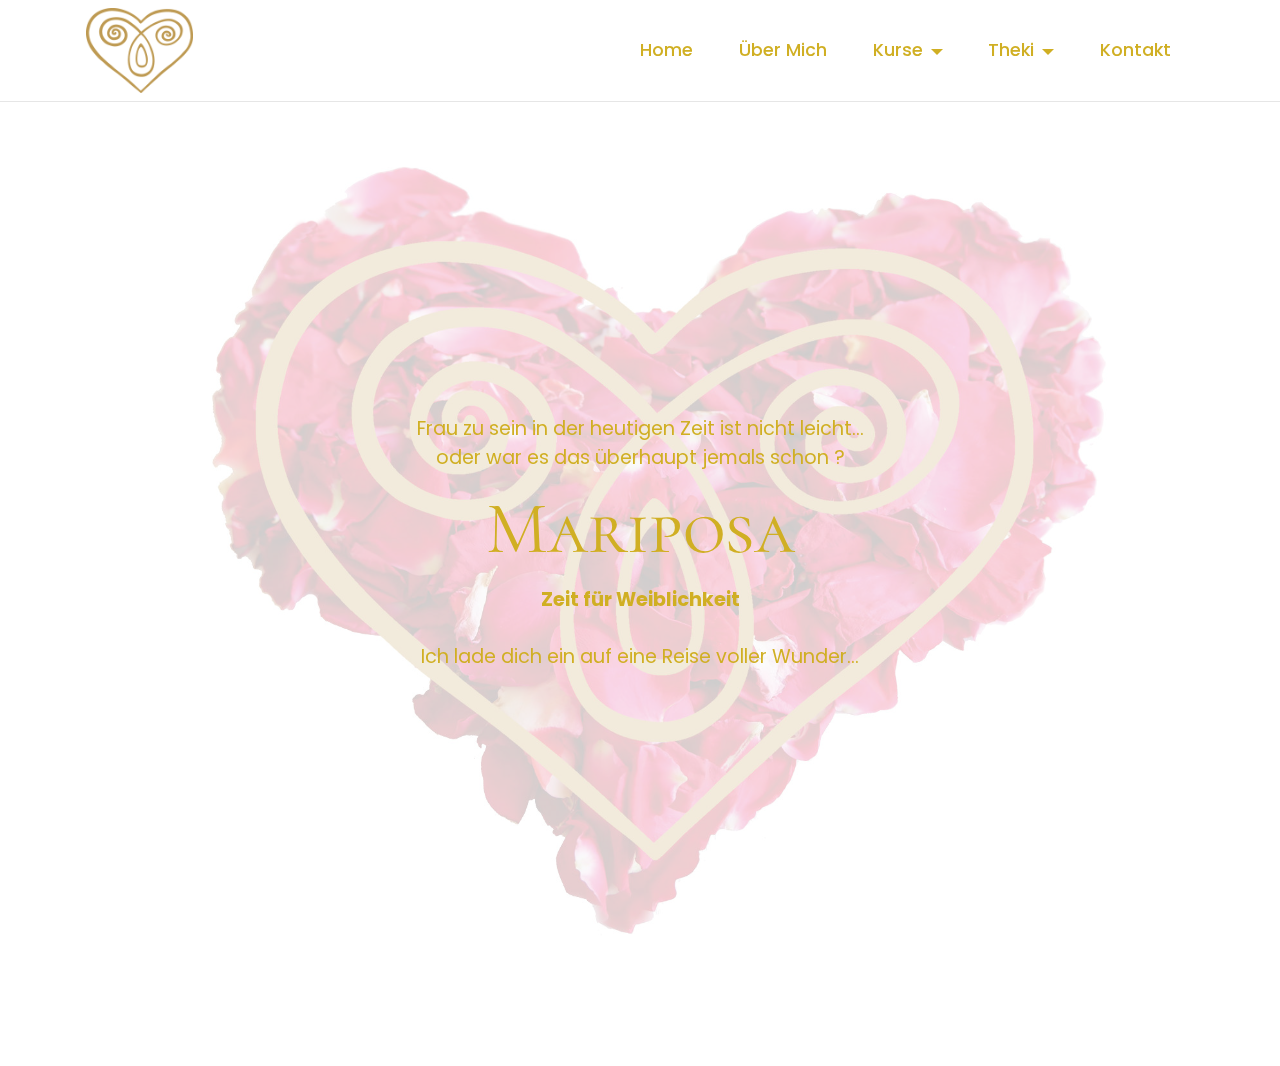
==== commit 8382fbe8: "Add files via upload" ====
--- a/index.html
+++ b/index.html
@@ -10,7 +10,7 @@
   <meta property="og:image" content="">
   <meta name="twitter:title" content="Home">
   <meta name="viewport" content="width=device-width, initial-scale=1, minimum-scale=1">
-  <link rel="shortcut icon" href="assets/images/logo.png" type="image/x-icon">
+  <link rel="shortcut icon" href="assets/images/mariposalogo080722gold-121x96.png" type="image/x-icon">
   <meta name="description" content="">
   
   
@@ -20,11 +20,14 @@
   <link rel="stylesheet" href="assets/bootstrap/css/bootstrap-grid.min.css">
   <link rel="stylesheet" href="assets/bootstrap/css/bootstrap-reboot.min.css">
   <link rel="stylesheet" href="assets/parallax/jarallax.css">
+  <link rel="stylesheet" href="assets/animatecss/animate.css">
   <link rel="stylesheet" href="assets/dropdown/css/style.css">
   <link rel="stylesheet" href="assets/socicon/css/styles.css">
   <link rel="stylesheet" href="assets/theme/css/style.css">
-  <link rel="preload" href="https://fonts.googleapis.com/css?family=Jost:100,200,300,400,500,600,700,800,900,100i,200i,300i,400i,500i,600i,700i,800i,900i&display=swap" as="style" onload="this.onload=null;this.rel='stylesheet'">
-  <noscript><link rel="stylesheet" href="https://fonts.googleapis.com/css?family=Jost:100,200,300,400,500,600,700,800,900,100i,200i,300i,400i,500i,600i,700i,800i,900i&display=swap"></noscript>
+  <link rel="preload" href="https://fonts.googleapis.com/css?family=Cormorant+SC:300,400,500,600,700&display=swap" as="style" onload="this.onload=null;this.rel='stylesheet'">
+  <noscript><link rel="stylesheet" href="https://fonts.googleapis.com/css?family=Cormorant+SC:300,400,500,600,700&display=swap"></noscript>
+  <link rel="preload" href="https://fonts.googleapis.com/css?family=Poppins:100,100i,200,200i,300,300i,400,400i,500,500i,600,600i,700,700i,800,800i,900,900i&display=swap" as="style" onload="this.onload=null;this.rel='stylesheet'">
+  <noscript><link rel="stylesheet" href="https://fonts.googleapis.com/css?family=Poppins:100,100i,200,200i,300,300i,400,400i,500,500i,600,600i,700,700i,800,800i,900,900i&display=swap"></noscript>
   <link rel="preload" as="style" href="assets/mobirise/css/mbr-additional.css"><link rel="stylesheet" href="assets/mobirise/css/mbr-additional.css" type="text/css">
   
   
@@ -35,15 +38,15 @@
   
   <section data-bs-version="5.1" class="menu cid-s48OLK6784" once="menu" id="menu1-h">
     
-    <nav class="navbar navbar-dropdown navbar-fixed-top navbar-expand-lg">
+    <nav class="navbar navbar-dropdown navbar-expand-lg">
         <div class="container">
             <div class="navbar-brand">
                 <span class="navbar-logo">
-                    <a href="https://mobiri.se">
-                        <img src="assets/images/logo.png" alt="Mobirise Website Builder" style="height: 3.8rem;">
-                    </a>
+                    
+                        <img src="assets/images/mariposalogo080722gold-121x96.png" alt="" style="height: 5.3rem;">
+                    
                 </span>
-                <span class="navbar-caption-wrap"><a class="navbar-caption text-black display-7" href="https://mobiri.se">Mariposa</a></span>
+                
             </div>
             <button class="navbar-toggler" type="button" data-toggle="collapse" data-bs-toggle="collapse" data-target="#navbarSupportedContent" data-bs-target="#navbarSupportedContent" aria-controls="navbarNavAltMarkup" aria-expanded="false" aria-label="Toggle navigation">
                 <div class="hamburger">
@@ -54,9 +57,8 @@
                 </div>
             </button>
             <div class="collapse navbar-collapse" id="navbarSupportedContent">
-                <ul class="navbar-nav nav-dropdown nav-right" data-app-modern-menu="true"><li class="nav-item"><a class="nav-link link text-black display-4" href="https://mobirise.com">Menu Item 1</a></li>
-                    <li class="nav-item"><a class="nav-link link text-black display-4" href="https://mobirise.com">
-                            Menu Item 2</a></li></ul>
+                <ul class="navbar-nav nav-dropdown nav-right" data-app-modern-menu="true"><li class="nav-item"><a class="nav-link link text-primary display-4" href="index.html" aria-expanded="false">Home</a></li><li class="nav-item"><a class="nav-link link text-primary display-4" href="page2.html">Über Mich</a></li><li class="nav-item dropdown open"><a class="nav-link link text-primary dropdown-toggle show display-4" href="https://mobirise.com" data-toggle="dropdown-submenu" data-bs-toggle="dropdown" data-bs-auto-close="outside" aria-expanded="true">Kurse</a><div class="dropdown-menu show" aria-labelledby="dropdown-908" data-bs-popper="none"><a class="text-primary dropdown-item display-4" href="page1.html">Frauenkurse</a><a class="text-primary dropdown-item display-4" href="page6.html">Frauenbewegung</a></div></li><li class="nav-item dropdown"><a class="nav-link link text-primary dropdown-toggle display-4" href="https://mobirise.com" data-toggle="dropdown-submenu" data-bs-toggle="dropdown" data-bs-auto-close="outside" aria-expanded="false">Theki</a><div class="dropdown-menu" aria-labelledby="dropdown-299"><a class="text-primary dropdown-item display-4" href="page3.html">Was ist Theki</a><a class="text-primary dropdown-item display-4" href="page5.html">Einzelsitzung&nbsp;</a></div></li>
+                    <li class="nav-item"><a class="nav-link link text-primary display-4" href="page4.html">Kontakt</a></li></ul>
                 
                 
             </div>
@@ -74,256 +76,16 @@
     <div class="align-center container">
         <div class="row justify-content-center">
             <div class="col-12 col-lg-8">
-                <h1 class="mbr-section-title mbr-fonts-style mb-3 display-1"><strong>Full Screen Intro</strong></h1>
-                
-                <p class="mbr-text mbr-fonts-style display-7">This is a default project. Click any text to edit or style it. Select text to insert a <a href="http://mobirise.com">link</a>. Click the blue "Gear" icon at the top right corner to hide/show buttons, text, title, and change the block background. Click the red "+" button at the bottom right corner to add a new block. Use the top left menu to create new pages, sites, and add new themes and extensions.</p>
-                <div class="mbr-section-btn mt-3"><a class="btn btn-success display-4" href="https://mobirise.com">Button 1</a> <a class="btn btn-success-outline display-4" href="https://mobirise.com">Button 2 &gt;</a></div>
-            </div>
-        </div>
-    </div>
-</section>
-
-<section data-bs-version="5.1" class="content1 cid-s48udlf8KU" id="content1-8">
-    
-    <div class="container">
-        <div class="row justify-content-center">
-            <div class="title col-12 col-md-9">
-                <h3 class="mbr-section-title mbr-fonts-style align-center mb-4 display-2"><strong>Work with Content</strong></h3>
-                <h4 class="mbr-section-subtitle align-center mbr-fonts-style mb-4 display-7">Click on the image to replace it. To change parameters of a block, click on <em>the blue gear icon</em>. You can set a background type and its content. Click on the Buttons parameter to enable buttons for this block. Click in the text to change your text style or color. Select text to change its formatting or add links.</h4>
+                <h1 class="mbr-section-title mbr-fonts-style mb-3 display-7">Frau zu sein in der heutigen Zeit ist nicht leicht...<br>oder war es das überhaupt jemals schon ?</h1>
+                <h2 class="mbr-section-title mbr-fonts-style mb-3 display-1">Mariposa<br></h2>
+                <p class="mbr-text mbr-fonts-style display-7"><strong>Zeit für Weiblichkeit</strong><br><br>Ich lade dich ein auf eine Reise voller Wunder...</p>
                 
             </div>
         </div>
     </div>
-</section>
-
-<section data-bs-version="5.1" class="image3 cid-s48upRUlSD" id="image3-9">
-    
-
-    
-
-    <div class="container">
-        <div class="row justify-content-center">
-            <div class="col-12 col-lg-9">
-                <div class="image-wrapper">
-                    <img src="assets/images/logorosenherz-1646x1164.jpg" alt="Mobirise Website Builder">
-                    <p class="mbr-description mbr-fonts-style mt-2 align-center display-4">
-                        Zeit für Weiblichkeit</p>
-                </div>
-            </div>
-        </div>
-    </div>
-</section>
-
-<section data-bs-version="5.1" class="content1 cid-s48vaXqeL6" id="content1-b">
-    
-    <div class="container">
-        <div class="row justify-content-center">
-            <div class="title col-12 col-md-9">
-                <h3 class="mbr-section-title mbr-fonts-style align-center mb-4 display-2"><strong>Add new blocks</strong></h3>
-                <h4 class="mbr-section-subtitle align-center mbr-fonts-style mb-4 display-7">Mobirise offers several themes to work with. Each theme includes a set of various blocks: headers, content blocks, galleries and sliders, footers, etc. To add needed blocks to your page, click on <em>the red plus button </em>at the bottom right corner. You can select a needed block type. To add a block, click on it in the list or drag it to your page.</h4>
-                
-            </div>
-        </div>
-    </div>
-</section>
-
-<section data-bs-version="5.1" class="content1 cid-s48vnjULo4" id="content1-c">
-    
-    <div class="container">
-        <div class="row justify-content-center">
-            <div class="title col-12 col-md-9">
-                <h3 class="mbr-section-title mbr-fonts-style align-center mb-4 display-2"><strong>Create new pages</strong></h3>
-                <h4 class="mbr-section-subtitle align-center mbr-fonts-style mb-4 display-7">You can have multiple pages in your project. Find the menu icon at the top left corner. Move your cursor over it to open the main menu. Click on the <strong>Pages </strong>tab to manage your pages. Don't forget to set your page title and description. This info is used by browsers and search engines. The home page of your project cannot be removed.</h4>
-                
-            </div>
-        </div>
-    </div>
-</section>
-
-<section data-bs-version="5.1" class="content1 cid-s48vrXhP0J" id="content1-d">
-    
-    <div class="container">
-        <div class="row justify-content-center">
-            <div class="title col-12 col-md-9">
-                <h3 class="mbr-section-title mbr-fonts-style align-center mb-4 display-2"><strong>Publish your project
-</strong></h3>
-                <h4 class="mbr-section-subtitle align-center mbr-fonts-style mb-4 display-7">Click on the <strong>Publish </strong>button at the top right corner and select a needed publishing option. Use the Mobirise publish option to publish your test site on our servers. You can publish your site locally if you don't want to publish it online yet.</h4>
-                
-            </div>
-        </div>
-    </div>
-</section>
-
-<section data-bs-version="5.1" class="footer3 cid-s48P1Icc8J" once="footers" id="footer3-i">
-
-    
-
-    
-
-    <div class="container">
-        <div class="media-container-row align-center mbr-white">
-            <div class="row row-links">
-                <ul class="foot-menu">
-                    
-                    
-                    
-                    
-                    
-                <li class="foot-menu-item mbr-fonts-style display-7"><a href="https://mobirise.com/help/" class="text-success">Help Center</a></li><li class="foot-menu-item mbr-fonts-style display-7"><a href="http://forums.mobirise.com/" class="text-success">Mobirise Forums</a></li><li class="foot-menu-item mbr-fonts-style display-7"><a href="https://mobirise.com/" class="text-success">Mobirise.com</a></li></ul>
-            </div>
-            <div class="row social-row">
-                <div class="social-list align-right pb-2">
-                    
-                    
-                    
-                    
-                    
-                    
-                <div class="soc-item">
-                        <a href="https://twitter.com/mobirise" target="_blank">
-                            <span class="socicon-twitter socicon mbr-iconfont mbr-iconfont-social"></span>
-                        </a>
-                    </div><div class="soc-item">
-                        <a href="https://www.facebook.com/pages/Mobirise/1616226671953247" target="_blank">
-                            <span class="socicon-facebook socicon mbr-iconfont mbr-iconfont-social"></span>
-                        </a>
-                    </div><div class="soc-item">
-                        <a href="https://www.youtube.com/c/mobirise" target="_blank">
-                            <span class="socicon-youtube socicon mbr-iconfont mbr-iconfont-social"></span>
-                        </a>
-                    </div><div class="soc-item">
-                        <a href="https://instagram.com/mobirise" target="_blank">
-                            <span class="mbr-iconfont mbr-iconfont-social socicon-instagram socicon"></span>
-                        </a>
-                    </div></div>
-            </div>
-            <div class="row row-copirayt">
-                <p class="mbr-text mb-0 mbr-fonts-style mbr-white align-center display-7">
-                    © Copyright 2020 Mobirise. All Rights Reserved.
-                </p>
-            </div>
-        </div>
-    </div>
-</section>
-
-<section data-bs-version="5.1" class="header3 cid-tcOSFwwdG1 mbr-fullscreen" id="header3-k">
-
-    
-
-    
-    <div class="mbr-overlay" style="opacity: 0.2; background-color: rgb(255, 255, 255);"></div>
-
-    <div class="align-center container">
-        <div class="row justify-content-end">
-            <div class="col-12 col-lg-6">
-                <h1 class="mbr-section-title mbr-fonts-style mb-3 display-1"><em>Mariposa</em><strong>&nbsp;</strong></h1>
-                
-                <p class="mbr-text mbr-fonts-style display-5">Zeit für Weiblichkeit</p>
-                
-            </div>
-        </div>
-    </div>
-</section>
-
-<section data-bs-version="5.1" class="features3 cid-tcOSJC6aZy" id="features3-l">
-    
-    
-    <div class="container">
-        <div class="mbr-section-head">
-            <h4 class="mbr-section-title mbr-fonts-style align-center mb-0 display-2">
-                Kursangebot</h4>
-            <h5 class="mbr-section-subtitle mbr-fonts-style align-center mb-0 mt-2 display-7">Gerne begleite ich dich mit meiner Arbeit auf deinem Weg</h5>
-        </div>
-        <div class="row mt-4">
-            <div class="item features-image сol-12 col-md-6 col-lg-4">
-                <div class="item-wrapper">
-                    <div class="item-img">
-                        <img src="assets/images/rosen-696x464.jpg" alt="Mobirise Website Builder">
-                    </div>
-                    <div class="item-content">
-                        <h5 class="item-title mbr-fonts-style display-7"><strong>Frauenkurse</strong></h5>
-                        
-                        <p class="mbr-text mbr-fonts-style mt-3 display-7">Mobirise is an easy website builder. Just
-                            drop site elements to your page, add content and style it to look the way you like.</p>
-                    </div>
-                    <div class="mbr-section-btn item-footer mt-2"><a href="" class="btn item-btn btn-warning-outline display-7" target="_blank">Details</a></div>
-                </div>
-            </div>
-            <div class="item features-image сol-12 col-md-6 col-lg-4">
-                <div class="item-wrapper">
-                    <div class="item-img">
-                        <img src="assets/images/dscf2231-696x464.jpeg" alt="Mobirise Website Builder">
-                    </div>
-                    <div class="item-content">
-                        <h5 class="item-title mbr-fonts-style display-7"><strong>Frauenbewegung</strong></h5>
-                        
-                        <p class="mbr-text mbr-fonts-style mt-3 display-7">You don't have to code to create your own
-                            site. Select one of available themes in the Mobirise Site Maker.</p>
-                    </div>
-                    <div class="mbr-section-btn item-footer mt-2"><a href="" class="btn item-btn btn-warning-outline display-7" target="_blank">Details</a></div>
-                </div>
-            </div>
-            <div class="item features-image сol-12 col-md-6 col-lg-4">
-                <div class="item-wrapper">
-                    <div class="item-img">
-                        <img src="assets/images/herbstlaub-1-592x592.jpeg" alt="Mobirise Website Builder">
-                    </div>
-                    <div class="item-content">
-                        <h5 class="item-title mbr-fonts-style display-7"><strong>Theki Sitzung</strong></h5>
-                        
-                        <p class="mbr-text mbr-fonts-style mt-3 display-7">Select the theme that suits you. Each theme
-                            in the Mobirise Website Software contains a set of unique blocks.<br></p>
-                    </div>
-                    <div class="mbr-section-btn item-footer mt-2"><a href="" class="btn item-btn btn-warning-outline display-7" target="_blank">Details</a></div>
-                </div>
-            </div>
-        </div>
-    </div>
-</section>
-
-<section data-bs-version="5.1" class="contacts3 map1 cid-tcOSWKyuqN" id="contacts3-m">
-
-    
-
-    
-    
-    <div class="container">
-        <div class="mbr-section-head">
-            <h3 class="mbr-section-title mbr-fonts-style align-center mb-0 display-2">
-                Kontakt</h3>
-            <h4 class="mbr-section-subtitle mbr-fonts-style align-center mb-0 mt-2 display-7">Sara Miethe</h4>
-        </div>
-        <div class="row justify-content-center mt-4">
-            <div class="card col-12 col-md-6">
-                <div class="card-wrapper">
-                    <div class="image-wrapper">
-                        <span class="mbr-iconfont mobi-mbri-phone mobi-mbri" style="color: rgb(208, 175, 35); fill: rgb(208, 175, 35);"></span>
-                    </div>
-                    <div class="text-wrapper">
-                        <h6 class="card-title mbr-fonts-style mb-1 display-5">
-                            Handy</h6>
-                        <p class="mbr-text mbr-fonts-style display-7">0176-61186386</p>
-                    </div>
-                </div>
-                <div class="card-wrapper">
-                    <div class="image-wrapper">
-                        <span class="mbr-iconfont mobi-mbri-letter mobi-mbri" style="color: rgb(208, 175, 35); fill: rgb(208, 175, 35);"></span>
-                    </div>
-                    <div class="text-wrapper">
-                        <h6 class="card-title mbr-fonts-style mb-1 display-5">
-                            Email
-                        </h6>
-                        <p class="mbr-text mbr-fonts-style display-7">mariposa-riedenburg.de</p>
-                    </div>
-                </div>
-            </div>
-            <div class="map-wrapper col-12 col-md-6">
-                <div class="google-map"><iframe frameborder="0" style="border:0" src="https://www.google.com/maps/embed/v1/place?key=AIzaSyCZI5F_k6S1k46ujh0SNrapM89f7mJxd30&amp;q=350 5th Ave, New York, NY 10118" allowfullscreen=""></iframe></div>
-            </div>
-        </div>
-    </div>
-</section><section class="display-7" style="padding: 0;align-items: center;justify-content: center;flex-wrap: wrap;    align-content: center;display: flex;position: relative;height: 4rem;"><a href="https://mobiri.se/2830168" style="flex: 1 1;height: 4rem;position: absolute;width: 100%;z-index: 1;"><img alt="" style="height: 4rem;" src="[data-uri]"></a><p style="margin: 0;text-align: center;" class="display-7">Designed with Mobirise &#8204;</p><a style="z-index:1" href="https://mobirise.com/website-design-software.html">Free Website Design Software</a></section><script src="assets/bootstrap/js/bootstrap.bundle.min.js"></script>  <script src="assets/parallax/jarallax.js"></script>  <script src="assets/smoothscroll/smooth-scroll.js"></script>  <script src="assets/ytplayer/index.js"></script>  <script src="assets/dropdown/js/navbar-dropdown.js"></script>  <script src="assets/theme/js/script.js"></script>  
+</section><section class="display-7" style="padding: 0;align-items: center;justify-content: center;flex-wrap: wrap;    align-content: center;display: flex;position: relative;height: 4rem;"><a href="https://mobiri.se/2830168" style="flex: 1 1;height: 4rem;position: absolute;width: 100%;z-index: 1;"><img alt="" style="height: 4rem;" src="[data-uri]"></a><p style="margin: 0;text-align: center;" class="display-7">Designed with Mobirise &#8204;</p><a style="z-index:1" href="https://mobirise.com/html-builder.html">HTML5 Website Generator</a></section><script src="assets/bootstrap/js/bootstrap.bundle.min.js"></script>  <script src="assets/parallax/jarallax.js"></script>  <script src="assets/smoothscroll/smooth-scroll.js"></script>  <script src="assets/ytplayer/index.js"></script>  <script src="assets/dropdown/js/navbar-dropdown.js"></script>  <script src="assets/theme/js/script.js"></script>  
   
   
-</body>
+  <input name="animation" type="hidden">
+  </body>
 </html>--- a/assets/mobirise/css/mbr-additional.css
+++ b/assets/mobirise/css/mbr-additional.css
@@ -2,7 +2,7 @@
   font-family: Jost;
 }
 .display-1 {
-  font-family: 'Jost', sans-serif;
+  font-family: 'Cormorant SC', serif;
   font-size: 4.6rem;
   line-height: 1.1;
 }
@@ -10,7 +10,7 @@
   font-size: 5.75rem;
 }
 .display-2 {
-  font-family: 'Jost', sans-serif;
+  font-family: 'Cormorant SC', serif;
   font-size: 3rem;
   line-height: 1.1;
 }
@@ -18,7 +18,7 @@
   font-size: 3.75rem;
 }
 .display-4 {
-  font-family: 'Jost', sans-serif;
+  font-family: 'Poppins', sans-serif;
   font-size: 1.1rem;
   line-height: 1.5;
 }
@@ -26,7 +26,7 @@
   font-size: 1.375rem;
 }
 .display-5 {
-  font-family: 'Jost', sans-serif;
+  font-family: 'Cormorant SC', serif;
   font-size: 2.2rem;
   line-height: 1.5;
 }
@@ -34,7 +34,7 @@
   font-size: 2.75rem;
 }
 .display-7 {
-  font-family: 'Jost', sans-serif;
+  font-family: 'Poppins', sans-serif;
   font-size: 1.2rem;
   line-height: 1.5;
 }
@@ -96,7 +96,7 @@
   border-radius: 4px;
 }
 .bg-primary {
-  background-color: #6592e6 !important;
+  background-color: #d0af23 !important;
 }
 .bg-success {
   background-color: #40b0bf !important;
@@ -112,8 +112,8 @@
 }
 .btn-primary,
 .btn-primary:active {
-  background-color: #6592e6 !important;
-  border-color: #6592e6 !important;
+  background-color: #d0af23 !important;
+  border-color: #d0af23 !important;
   color: #ffffff !important;
   box-shadow: 0 2px 2px 0 rgba(0, 0, 0, 0.2);
 }
@@ -122,15 +122,15 @@
 .btn-primary.focus,
 .btn-primary.active {
   color: #ffffff !important;
-  background-color: #2260d2 !important;
-  border-color: #2260d2 !important;
+  background-color: #867117 !important;
+  border-color: #867117 !important;
   box-shadow: 0 2px 5px 0 rgba(0, 0, 0, 0.2);
 }
 .btn-primary.disabled,
 .btn-primary:disabled {
   color: #ffffff !important;
-  background-color: #2260d2 !important;
-  border-color: #2260d2 !important;
+  background-color: #867117 !important;
+  border-color: #867117 !important;
 }
 .btn-secondary,
 .btn-secondary:active {
@@ -290,13 +290,13 @@
 .btn-primary-outline:active {
   background-color: transparent !important;
   border-color: transparent;
-  color: #6592e6;
+  color: #d0af23;
 }
 .btn-primary-outline:hover,
 .btn-primary-outline:focus,
 .btn-primary-outline.focus,
 .btn-primary-outline.active {
-  color: #2260d2 !important;
+  color: #867117 !important;
   background-color: transparent!important;
   border-color: transparent!important;
   box-shadow: none!important;
@@ -304,8 +304,8 @@
 .btn-primary-outline.disabled,
 .btn-primary-outline:disabled {
   color: #ffffff !important;
-  background-color: #6592e6 !important;
-  border-color: #6592e6 !important;
+  background-color: #d0af23 !important;
+  border-color: #d0af23 !important;
 }
 .btn-secondary-outline,
 .btn-secondary-outline:active {
@@ -455,7 +455,7 @@
   border-color: #fafafa !important;
 }
 .text-primary {
-  color: #6592e6 !important;
+  color: #d0af23 !important;
 }
 .text-secondary {
   color: #ff6666 !important;
@@ -481,7 +481,7 @@
 a.text-primary:hover,
 a.text-primary:focus,
 a.text-primary.active {
-  color: #205ac5 !important;
+  color: #796614 !important;
 }
 a.text-secondary:hover,
 a.text-secondary:focus,
@@ -532,7 +532,7 @@
   background-position: 0px 1.2em;
 }
 .nav-tabs .nav-link.active {
-  color: #6592e6;
+  color: #d0af23;
 }
 .nav-tabs .nav-link:not(.active) {
   color: #232323;
@@ -549,21 +549,30 @@
 .alert-danger {
   background-color: #ff9966;
 }
+.mbr-section-btn a.btn:not(.btn-form) {
+  border-radius: 100px;
+}
+.mbr-gallery-filter li a {
+  border-radius: 100px !important;
+}
 .mbr-gallery-filter li.active .btn {
-  background-color: #6592e6;
-  border-color: #6592e6;
+  background-color: #d0af23;
+  border-color: #d0af23;
   color: #ffffff;
 }
 .mbr-gallery-filter li.active .btn:focus {
   box-shadow: none;
 }
+.nav-tabs .nav-link {
+  border-radius: 100px !important;
+}
 a,
 a:hover {
-  color: #6592e6;
+  color: #d0af23;
 }
 .mbr-plan-header.bg-primary .mbr-plan-subtitle,
 .mbr-plan-header.bg-primary .mbr-plan-price-desc {
-  color: #ffffff;
+  color: #f6edc9;
 }
 .mbr-plan-header.bg-success .mbr-plan-subtitle,
 .mbr-plan-header.bg-success .mbr-plan-price-desc {
@@ -586,7 +595,7 @@
   display: none;
 }
 .form-control {
-  font-family: 'Jost', sans-serif;
+  font-family: 'Poppins', sans-serif;
   font-size: 1.1rem;
   line-height: 1.5;
   font-weight: 400;
@@ -597,10 +606,10 @@
 .form-control:hover,
 .form-control:focus {
   box-shadow: rgba(0, 0, 0, 0.07) 0px 1px 1px 0px, rgba(0, 0, 0, 0.07) 0px 1px 3px 0px, rgba(0, 0, 0, 0.03) 0px 0px 0px 1px;
-  border-color: #6592e6 !important;
+  border-color: #d0af23 !important;
 }
 .form-control:-webkit-input-placeholder {
-  font-family: 'Jost', sans-serif;
+  font-family: 'Poppins', sans-serif;
   font-size: 1.1rem;
   line-height: 1.5;
   font-weight: 400;
@@ -609,19 +618,32 @@
   font-size: 1.375rem;
 }
 blockquote {
-  border-color: #6592e6;
+  border-color: #d0af23;
 }
 /* Forms */
+.mbr-form .input-group-btn a.btn {
+  border-radius: 100px !important;
+}
+.mbr-form .input-group-btn a.btn:hover {
+  box-shadow: 0 10px 40px 0 rgba(0, 0, 0, 0.2);
+}
+.mbr-form .input-group-btn button[type="submit"] {
+  border-radius: 100px !important;
+  padding: 1rem 3rem;
+}
+.mbr-form .input-group-btn button[type="submit"]:hover {
+  box-shadow: 0 10px 40px 0 rgba(0, 0, 0, 0.2);
+}
 .jq-selectbox li:hover,
 .jq-selectbox li.selected {
-  background-color: #6592e6;
+  background-color: #d0af23;
   color: #ffffff;
 }
 .jq-number__spin {
   transition: 0.25s ease;
 }
 .jq-number__spin:hover {
-  border-color: #6592e6;
+  border-color: #d0af23;
 }
 .jq-selectbox .jq-selectbox__trigger-arrow,
 .jq-number__spin.minus:after,
@@ -633,14 +655,14 @@
 .jq-selectbox:hover .jq-selectbox__trigger-arrow,
 .jq-number__spin.minus:hover:after,
 .jq-number__spin.plus:hover:after {
-  border-top-color: #6592e6;
-  border-bottom-color: #6592e6;
+  border-top-color: #d0af23;
+  border-bottom-color: #d0af23;
 }
 .xdsoft_datetimepicker .xdsoft_calendar td.xdsoft_default,
 .xdsoft_datetimepicker .xdsoft_calendar td.xdsoft_current,
 .xdsoft_datetimepicker .xdsoft_timepicker .xdsoft_time_box > div > div.xdsoft_current {
-  color: #ffffff !important;
-  background-color: #6592e6 !important;
+  color: #000000 !important;
+  background-color: #d0af23 !important;
   box-shadow: none !important;
 }
 .xdsoft_datetimepicker .xdsoft_calendar td:hover,
@@ -671,7 +693,7 @@
   top: 50%;
   left: 50%;
   transform: translateX(-50%) translateY(-50%);
-  background-image: url("data:image/svg+xml;charset=UTF-8,%3csvg width='32' height='32' viewBox='0 0 64 64' xmlns='http://www.w3.org/2000/svg' stroke='%236592e6' %3e%3cg fill='none' fill-rule='evenodd'%3e%3cg transform='translate(16 16)' stroke-width='2'%3e%3ccircle stroke-opacity='.5' cx='16' cy='16' r='16'/%3e%3cpath d='M32 16c0-9.94-8.06-16-16-16'%3e%3canimateTransform attributeName='transform' type='rotate' from='0 16 16' to='360 16 16' dur='1s' repeatCount='indefinite'/%3e%3c/path%3e%3c/g%3e%3c/g%3e%3c/svg%3e");
+  background-image: url("data:image/svg+xml;charset=UTF-8,%3csvg width='32' height='32' viewBox='0 0 64 64' xmlns='http://www.w3.org/2000/svg' stroke='%23d0af23' %3e%3cg fill='none' fill-rule='evenodd'%3e%3cg transform='translate(16 16)' stroke-width='2'%3e%3ccircle stroke-opacity='.5' cx='16' cy='16' r='16'/%3e%3cpath d='M32 16c0-9.94-8.06-16-16-16'%3e%3canimateTransform attributeName='transform' type='rotate' from='0 16 16' to='360 16 16' dur='1s' repeatCount='indefinite'/%3e%3c/path%3e%3c/g%3e%3c/g%3e%3c/svg%3e");
 }
 section.lazy-placeholder:after {
   opacity: 0.5;
@@ -683,14 +705,15 @@
   transition: color 0.6s;
 }
 .cid-s48MCQYojq {
-  background-image: url("../../../assets/images/background7.jpg");
+  background-image: url("../../../assets/images/logorosenherz-1988x1406.jpg");
 }
 .cid-s48MCQYojq .mbr-section-title {
   text-align: center;
+  color: #d0af23;
 }
 .cid-s48MCQYojq .mbr-text,
 .cid-s48MCQYojq .mbr-section-btn {
-  color: #232323;
+  color: #d0af23;
   text-align: center;
 }
 @media (max-width: 991px) {
@@ -700,78 +723,8 @@
     text-align: center;
   }
 }
-.cid-s48udlf8KU {
-  padding-top: 5rem;
-  padding-bottom: 2rem;
-  background-color: #ffffff;
-}
-.cid-s48udlf8KU .mbr-section-title {
-  text-align: left;
-}
-.cid-s48udlf8KU .mbr-section-subtitle {
-  text-align: left;
-}
-.cid-s48upRUlSD {
-  padding-top: 2rem;
-  padding-bottom: 2rem;
-  background-color: #ffffff;
-}
-@media (max-width: 991px) {
-  .cid-s48upRUlSD .image-wrapper {
-    margin-bottom: 1rem;
-  }
-}
-.cid-s48upRUlSD .row {
-  flex-direction: row-reverse;
-}
-.cid-s48upRUlSD img {
-  width: 100%;
-}
-.cid-s48upRUlSD .mbr-description {
-  color: #e6c63b;
-  text-align: center;
-}
-.cid-s48vaXqeL6 {
-  padding-top: 2rem;
-  padding-bottom: 2rem;
-  background-color: #ffffff;
-}
-.cid-s48vaXqeL6 .mbr-section-title {
-  text-align: left;
-}
-.cid-s48vaXqeL6 .mbr-section-subtitle {
-  text-align: left;
-}
-.cid-s48vnjULo4 {
-  padding-top: 2rem;
-  padding-bottom: 2rem;
-  background-color: #ffffff;
-}
-.cid-s48vnjULo4 .mbr-section-title {
-  text-align: left;
-}
-.cid-s48vnjULo4 .mbr-section-subtitle {
-  text-align: left;
-}
-.cid-s48vrXhP0J {
-  padding-top: 2rem;
-  padding-bottom: 6rem;
-  background-color: #ffffff;
-}
-.cid-s48vrXhP0J .mbr-section-title {
-  text-align: left;
-}
-.cid-s48vrXhP0J .mbr-section-subtitle {
-  text-align: left;
-}
-.cid-s48OLK6784 {
-  z-index: 1000;
-  width: 100%;
-  position: relative;
-  min-height: 60px;
-}
-.cid-s48OLK6784 nav.navbar {
-  position: fixed;
+.cid-s48OLK6784 .navbar-dropdown {
+  position: relative !important;
 }
 .cid-s48OLK6784 .dropdown-item:before {
   font-family: Moririse2 !important;
@@ -798,7 +751,7 @@
 }
 .cid-s48OLK6784 .dropdown-item:hover,
 .cid-s48OLK6784 .dropdown-item:focus {
-  background: #6592e6 !important;
+  background: #d0af23 !important;
   color: white !important;
 }
 .cid-s48OLK6784 .nav-dropdown .link {
@@ -887,7 +840,7 @@
 }
 @media (min-width: 992px) {
   .cid-s48OLK6784 .navbar.collapsed.opened:not(.navbar-short) .navbar-collapse {
-    max-height: calc(98.5vh - 3.8rem);
+    max-height: calc(98.5vh - 5.3rem);
   }
 }
 .cid-s48OLK6784 .navbar.collapsed .dropdown-menu .dropdown-submenu {
@@ -1077,7 +1030,6 @@
 }
 .cid-s48OLK6784 .navbar-dropdown {
   padding: .5rem 1rem;
-  position: fixed;
 }
 .cid-s48OLK6784 a.nav-link {
   display: flex;
@@ -1106,81 +1058,417 @@
     left: -1rem;
   }
 }
-.cid-s48P1Icc8J {
-  padding-top: 2rem;
-  padding-bottom: 2rem;
-  background-color: #232323;
-}
-.cid-s48P1Icc8J .row-links {
-  width: 100%;
+.cid-tdctNYlzC2 .navbar-dropdown {
+  position: relative !important;
+}
+.cid-tdctNYlzC2 .dropdown-item:before {
+  font-family: Moririse2 !important;
+  content: '\e966';
+  display: inline-block;
+  width: 0;
+  position: absolute;
+  left: 1rem;
+  top: 0.5rem;
+  margin-right: 0.5rem;
+  line-height: 1;
+  font-size: inherit;
+  vertical-align: middle;
+  text-align: center;
+  overflow: hidden;
+  transform: scale(0, 1);
+  transition: all 0.25s ease-in-out;
+}
+.cid-tdctNYlzC2 .dropdown-menu {
+  padding: 0;
+}
+.cid-tdctNYlzC2 .dropdown-item {
+  border-bottom: 1px solid #e6e6e6;
+}
+.cid-tdctNYlzC2 .dropdown-item:hover,
+.cid-tdctNYlzC2 .dropdown-item:focus {
+  background: #d0af23 !important;
+  color: white !important;
+}
+.cid-tdctNYlzC2 .nav-dropdown .link {
+  padding: 0 0.3em !important;
+  margin: .667em 1em !important;
+}
+.cid-tdctNYlzC2 .nav-dropdown .link.dropdown-toggle::after {
+  margin-left: 0.5rem;
+  margin-top: 0.2rem;
+}
+.cid-tdctNYlzC2 .nav-link {
+  position: relative;
+}
+.cid-tdctNYlzC2 .container {
+  display: flex;
+  margin: auto;
+}
+.cid-tdctNYlzC2 .iconfont-wrapper {
+  color: #000000 !important;
+  font-size: 1.5rem;
+  padding-right: .5rem;
+}
+.cid-tdctNYlzC2 .navbar-caption {
+  padding-right: 4rem;
+}
+.cid-tdctNYlzC2 .dropdown-menu,
+.cid-tdctNYlzC2 .navbar.opened {
+  background: #ffffff !important;
+}
+.cid-tdctNYlzC2 .nav-item:focus,
+.cid-tdctNYlzC2 .nav-link:focus {
+  outline: none;
+}
+.cid-tdctNYlzC2 .dropdown .dropdown-menu .dropdown-item {
+  width: auto;
+  transition: all 0.25s ease-in-out;
+}
+.cid-tdctNYlzC2 .dropdown .dropdown-menu .dropdown-item::after {
+  right: 0.5rem;
+}
+.cid-tdctNYlzC2 .dropdown .dropdown-menu .dropdown-item .mbr-iconfont {
+  margin-left: -1.8rem;
+  padding-right: 1rem;
+  font-size: inherit;
+}
+.cid-tdctNYlzC2 .dropdown .dropdown-menu .dropdown-item .mbr-iconfont:before {
+  display: inline-block;
+  transform: scale(1, 1);
+  transition: all 0.25s ease-in-out;
+}
+.cid-tdctNYlzC2 .collapsed .dropdown-menu .dropdown-item:before {
+  display: none;
+}
+.cid-tdctNYlzC2 .collapsed .dropdown .dropdown-menu .dropdown-item {
+  padding: 0.235em 1.5em 0.235em 1.5em !important;
+  transition: none;
+  margin: 0 !important;
+}
+.cid-tdctNYlzC2 .navbar {
+  min-height: 77px;
+  transition: all .3s;
+  border-bottom: 1px solid transparent;
+  background: #ffffff;
+}
+.cid-tdctNYlzC2 .navbar:not(.navbar-short) {
+  border-bottom: 1px solid #e6e6e6;
+}
+.cid-tdctNYlzC2 .navbar.opened {
+  transition: all .3s;
+}
+.cid-tdctNYlzC2 .navbar .dropdown-item {
+  padding: .5rem 1.8rem;
+}
+.cid-tdctNYlzC2 .navbar .navbar-logo img {
+  width: auto;
+}
+.cid-tdctNYlzC2 .navbar .navbar-collapse {
+  justify-content: flex-end;
+  z-index: 1;
+}
+.cid-tdctNYlzC2 .navbar.collapsed .nav-item .nav-link::before {
+  display: none;
+}
+.cid-tdctNYlzC2 .navbar.collapsed.opened .dropdown-menu {
+  top: 0;
+}
+@media (min-width: 992px) {
+  .cid-tdctNYlzC2 .navbar.collapsed.opened:not(.navbar-short) .navbar-collapse {
+    max-height: calc(98.5vh - 5.3rem);
+  }
+}
+.cid-tdctNYlzC2 .navbar.collapsed .dropdown-menu .dropdown-submenu {
+  left: 0 !important;
+}
+.cid-tdctNYlzC2 .navbar.collapsed .dropdown-menu .dropdown-item:after {
+  right: auto;
+}
+.cid-tdctNYlzC2 .navbar.collapsed .dropdown-menu .dropdown-toggle[data-toggle="dropdown-submenu"]:after {
+  margin-left: 0.5rem;
+  margin-top: 0.2rem;
+  border-top: 0.35em solid;
+  border-right: 0.35em solid transparent;
+  border-left: 0.35em solid transparent;
+  border-bottom: 0;
+  top: 55%;
+}
+.cid-tdctNYlzC2 .navbar.collapsed ul.navbar-nav li {
+  margin: auto;
+}
+.cid-tdctNYlzC2 .navbar.collapsed .dropdown-menu .dropdown-item {
+  padding: .25rem 1.5rem;
+  text-align: center;
+}
+.cid-tdctNYlzC2 .navbar.collapsed .icons-menu {
+  padding-left: 0;
+  padding-right: 0;
+  padding-top: .5rem;
+  padding-bottom: .5rem;
+}
+@media (max-width: 991px) {
+  .cid-tdctNYlzC2 .navbar .nav-item .nav-link::before {
+    display: none;
+  }
+  .cid-tdctNYlzC2 .navbar.opened .dropdown-menu {
+    top: 0;
+  }
+  .cid-tdctNYlzC2 .navbar .dropdown-menu .dropdown-submenu {
+    left: 0 !important;
+  }
+  .cid-tdctNYlzC2 .navbar .dropdown-menu .dropdown-item:after {
+    right: auto;
+  }
+  .cid-tdctNYlzC2 .navbar .dropdown-menu .dropdown-toggle[data-toggle="dropdown-submenu"]:after {
+    margin-left: 0.5rem;
+    margin-top: 0.2rem;
+    border-top: 0.35em solid;
+    border-right: 0.35em solid transparent;
+    border-left: 0.35em solid transparent;
+    border-bottom: 0;
+    top: 55%;
+  }
+  .cid-tdctNYlzC2 .navbar .navbar-logo img {
+    height: 3.8rem !important;
+  }
+  .cid-tdctNYlzC2 .navbar ul.navbar-nav li {
+    margin: auto;
+  }
+  .cid-tdctNYlzC2 .navbar .dropdown-menu .dropdown-item {
+    padding: .25rem 1.5rem !important;
+    text-align: center;
+  }
+  .cid-tdctNYlzC2 .navbar .navbar-brand {
+    flex-shrink: initial;
+    flex-basis: auto;
+    word-break: break-word;
+    padding-right: 2rem;
+  }
+  .cid-tdctNYlzC2 .navbar .navbar-toggler {
+    flex-basis: auto;
+  }
+  .cid-tdctNYlzC2 .navbar .icons-menu {
+    padding-left: 0;
+    padding-top: .5rem;
+    padding-bottom: .5rem;
+  }
+}
+.cid-tdctNYlzC2 .navbar.navbar-short {
+  min-height: 60px;
+}
+.cid-tdctNYlzC2 .navbar.navbar-short .navbar-logo img {
+  height: 3rem !important;
+}
+.cid-tdctNYlzC2 .navbar.navbar-short .navbar-brand {
+  padding: 0;
+}
+.cid-tdctNYlzC2 .navbar-brand {
+  flex-shrink: 0;
+  align-items: center;
+  margin-right: 0;
+  padding: 0;
+  transition: all .3s;
+  word-break: break-word;
+  z-index: 1;
+}
+.cid-tdctNYlzC2 .navbar-brand .navbar-caption {
+  line-height: inherit !important;
+}
+.cid-tdctNYlzC2 .navbar-brand .navbar-logo a {
+  outline: none;
+}
+.cid-tdctNYlzC2 .dropdown-item.active,
+.cid-tdctNYlzC2 .dropdown-item:active {
+  background-color: transparent;
+}
+.cid-tdctNYlzC2 .navbar-expand-lg .navbar-nav .nav-link {
+  padding: 0;
+}
+.cid-tdctNYlzC2 .nav-dropdown .link.dropdown-toggle {
+  margin-right: 1.667em;
+}
+.cid-tdctNYlzC2 .nav-dropdown .link.dropdown-toggle[aria-expanded="true"] {
+  margin-right: 0;
+  padding: 0.667em 1.667em;
+}
+.cid-tdctNYlzC2 .navbar.navbar-expand-lg .dropdown .dropdown-menu {
+  background: #ffffff;
+}
+.cid-tdctNYlzC2 .navbar.navbar-expand-lg .dropdown .dropdown-menu .dropdown-submenu {
+  margin: 0;
+  left: 100%;
+}
+.cid-tdctNYlzC2 .navbar .dropdown.open > .dropdown-menu {
+  display: block;
+}
+.cid-tdctNYlzC2 ul.navbar-nav {
+  flex-wrap: wrap;
+}
+.cid-tdctNYlzC2 .navbar-buttons {
+  text-align: center;
+  min-width: 170px;
+}
+.cid-tdctNYlzC2 button.navbar-toggler {
+  outline: none;
+  width: 31px;
+  height: 20px;
+  cursor: pointer;
+  transition: all .2s;
+  position: relative;
+  align-self: center;
+}
+.cid-tdctNYlzC2 button.navbar-toggler .hamburger span {
+  position: absolute;
+  right: 0;
+  width: 30px;
+  height: 2px;
+  border-right: 5px;
+  background-color: currentColor;
+}
+.cid-tdctNYlzC2 button.navbar-toggler .hamburger span:nth-child(1) {
+  top: 0;
+  transition: all .2s;
+}
+.cid-tdctNYlzC2 button.navbar-toggler .hamburger span:nth-child(2) {
+  top: 8px;
+  transition: all .15s;
+}
+.cid-tdctNYlzC2 button.navbar-toggler .hamburger span:nth-child(3) {
+  top: 8px;
+  transition: all .15s;
+}
+.cid-tdctNYlzC2 button.navbar-toggler .hamburger span:nth-child(4) {
+  top: 16px;
+  transition: all .2s;
+}
+.cid-tdctNYlzC2 nav.opened .hamburger span:nth-child(1) {
+  top: 8px;
+  width: 0;
+  opacity: 0;
+  right: 50%;
+  transition: all .2s;
+}
+.cid-tdctNYlzC2 nav.opened .hamburger span:nth-child(2) {
+  transform: rotate(45deg);
+  transition: all .25s;
+}
+.cid-tdctNYlzC2 nav.opened .hamburger span:nth-child(3) {
+  transform: rotate(-45deg);
+  transition: all .25s;
+}
+.cid-tdctNYlzC2 nav.opened .hamburger span:nth-child(4) {
+  top: 8px;
+  width: 0;
+  opacity: 0;
+  right: 50%;
+  transition: all .2s;
+}
+.cid-tdctNYlzC2 .navbar-dropdown {
+  padding: .5rem 1rem;
+}
+.cid-tdctNYlzC2 a.nav-link {
+  display: flex;
+  align-items: center;
   justify-content: center;
 }
-.cid-s48P1Icc8J .social-row {
-  width: 100%;
-  justify-content: center;
-}
-.cid-s48P1Icc8J .media-container-row {
-  flex-direction: column;
-  justify-content: center;
-  align-items: center;
-}
-.cid-s48P1Icc8J .media-container-row .foot-menu {
-  list-style: none;
+.cid-tdctNYlzC2 .icons-menu {
+  flex-wrap: nowrap;
   display: flex;
   justify-content: center;
-  flex-wrap: wrap;
-  padding: 0;
-  margin-bottom: 0;
-}
-.cid-s48P1Icc8J .media-container-row .foot-menu li {
-  padding: 0 1rem 1rem 1rem;
-}
-.cid-s48P1Icc8J .media-container-row .foot-menu li p {
-  margin: 0;
-}
-.cid-s48P1Icc8J .media-container-row .social-list {
-  padding-left: 0;
-  margin-bottom: 0;
-  list-style: none;
+  padding-left: 1rem;
+  padding-right: 1rem;
+  padding-top: 0.3rem;
+  text-align: center;
+}
+@media screen and (-ms-high-contrast: active), (-ms-high-contrast: none) {
+  .cid-tdctNYlzC2 .navbar {
+    height: 77px;
+  }
+  .cid-tdctNYlzC2 .navbar.opened {
+    height: auto;
+  }
+  .cid-tdctNYlzC2 .nav-item .nav-link:hover::before {
+    width: 175%;
+    max-width: calc(100% + 2rem);
+    left: -1rem;
+  }
+}
+.cid-tdckvXBKyj {
+  padding-top: 6rem;
+  padding-bottom: 6rem;
+  background-image: url("../../../assets/images/mariposalogo080722gold-121x96.png");
+}
+.cid-tdckvXBKyj .mbr-overlay {
+  background: #fafafa;
+  opacity: 0.7;
+}
+.cid-tdckvXBKyj img,
+.cid-tdckvXBKyj .item-img {
+  width: 100%;
+  height: 100%;
+  height: 300px;
+  object-fit: cover;
+}
+.cid-tdckvXBKyj .item:focus,
+.cid-tdckvXBKyj span:focus {
+  outline: none;
+}
+.cid-tdckvXBKyj .item {
+  cursor: pointer;
+  margin-bottom: 2rem;
+}
+.cid-tdckvXBKyj .item-wrapper {
+  position: relative;
+  border-radius: 4px;
+  background: #ffffff;
+  height: 100%;
   display: flex;
-  flex-wrap: wrap;
-  justify-content: flex-end;
-}
-.cid-s48P1Icc8J .media-container-row .social-list .mbr-iconfont-social {
-  font-size: 1.5rem;
-  color: #ffffff;
-}
-.cid-s48P1Icc8J .media-container-row .social-list .soc-item {
-  margin: 0 .5rem;
-}
-.cid-s48P1Icc8J .media-container-row .social-list a {
-  margin: 0;
-  opacity: .5;
-  transition: .2s linear;
-}
-.cid-s48P1Icc8J .media-container-row .social-list a:hover {
-  opacity: 1;
-}
-@media (max-width: 767px) {
-  .cid-s48P1Icc8J .media-container-row .social-list {
-    -webkit-justify-content: center;
-    justify-content: center;
-  }
-}
-.cid-s48P1Icc8J .media-container-row .row-copirayt {
-  word-break: break-word;
-  width: 100%;
-}
-.cid-s48P1Icc8J .media-container-row .row-copirayt p {
-  width: 100%;
-}
-.cid-tcOSFwwdG1 {
-  background-image: url("../../../assets/images/background11.jpg");
-}
-.cid-tcOSFwwdG1 .mbr-fallback-image.disabled {
+  flex-flow: column nowrap;
+}
+@media (min-width: 992px) {
+  .cid-tdckvXBKyj .item-wrapper .item-content {
+    padding: 2rem 2rem 0;
+  }
+  .cid-tdckvXBKyj .item-wrapper .item-footer {
+    padding: 0 2rem 2rem;
+  }
+}
+@media (max-width: 991px) {
+  .cid-tdckvXBKyj .item-wrapper .item-content {
+    padding: 1rem 1rem 0;
+  }
+  .cid-tdckvXBKyj .item-wrapper .item-footer {
+    padding: 0 1rem 1rem;
+  }
+}
+.cid-tdckvXBKyj .mbr-section-btn {
+  margin-top: auto !important;
+}
+.cid-tdckvXBKyj .mbr-section-title {
+  color: #d0af23;
+}
+.cid-tdckvXBKyj .mbr-text,
+.cid-tdckvXBKyj .mbr-section-btn {
+  text-align: left;
+  color: #d0af23;
+}
+.cid-tdckvXBKyj .item-title {
+  text-align: left;
+  color: #d0af23;
+}
+.cid-tdckvXBKyj .item-subtitle {
+  text-align: left;
+  color: #bbbbbb;
+}
+.cid-tdcmmS769k {
+  padding-top: 6rem;
+  padding-bottom: 6rem;
+  background-color: #ffffff;
+}
+.cid-tdcmmS769k .mbr-fallback-image.disabled {
   display: none;
 }
-.cid-tcOSFwwdG1 .mbr-fallback-image {
+.cid-tdcmmS769k .mbr-fallback-image {
   display: block;
   background-size: cover;
   background-position: center center;
@@ -1189,84 +1477,39 @@
   position: absolute;
   top: 0;
 }
-.cid-tcOSFwwdG1 .mbr-text,
-.cid-tcOSFwwdG1 .mbr-section-btn {
+.cid-tdcmmS769k .card-wrapper {
+  padding-right: 2rem;
+}
+@media (max-width: 992px) {
+  .cid-tdcmmS769k .card {
+    margin-bottom: 2rem!important;
+  }
+  .cid-tdcmmS769k .card-wrapper {
+    padding: 0 1rem;
+  }
+}
+@media (max-width: 767px) {
+  .cid-tdcmmS769k .link-wrap {
+    align-items: center;
+  }
+}
+.cid-tdcmmS769k .image-wrapper img {
+  width: 100%;
+  object-fit: cover;
+}
+.cid-tdcmmS769k .card-title,
+.cid-tdcmmS769k .card-box {
   color: #d0af23;
 }
-.cid-tcOSFwwdG1 .mbr-section-title {
-  color: #d0af23;
-}
-.cid-tcOSJC6aZy {
+.cid-tdcmo0xxup {
   padding-top: 6rem;
   padding-bottom: 6rem;
   background-color: #ffffff;
 }
-.cid-tcOSJC6aZy img,
-.cid-tcOSJC6aZy .item-img {
-  width: 100%;
-}
-.cid-tcOSJC6aZy .item:focus,
-.cid-tcOSJC6aZy span:focus {
-  outline: none;
-}
-.cid-tcOSJC6aZy .item {
-  cursor: pointer;
-  margin-bottom: 2rem;
-}
-.cid-tcOSJC6aZy .item-wrapper {
-  position: relative;
-  border-radius: 4px;
-  background: #fafafa;
-  height: 100%;
-  display: flex;
-  flex-flow: column nowrap;
-}
-@media (min-width: 992px) {
-  .cid-tcOSJC6aZy .item-wrapper .item-content {
-    padding: 2rem 2rem 0;
-  }
-  .cid-tcOSJC6aZy .item-wrapper .item-footer {
-    padding: 0 2rem 2rem;
-  }
-}
-@media (max-width: 991px) {
-  .cid-tcOSJC6aZy .item-wrapper .item-content {
-    padding: 1rem 1rem 0;
-  }
-  .cid-tcOSJC6aZy .item-wrapper .item-footer {
-    padding: 0 1rem 1rem;
-  }
-}
-.cid-tcOSJC6aZy .mbr-section-btn {
-  margin-top: auto !important;
-}
-.cid-tcOSJC6aZy .mbr-section-title {
-  color: #d0af23;
-}
-.cid-tcOSJC6aZy .mbr-text,
-.cid-tcOSJC6aZy .mbr-section-btn {
-  text-align: left;
-  color: #d0af23;
-}
-.cid-tcOSJC6aZy .item-title {
-  text-align: left;
-  color: #d0af23;
-}
-.cid-tcOSJC6aZy .item-subtitle {
-  text-align: left;
-}
-.cid-tcOSJC6aZy .mbr-section-subtitle {
-  color: #d0af23;
-}
-.cid-tcOSWKyuqN {
-  padding-top: 5rem;
-  padding-bottom: 5rem;
-  background: #ffffff;
-}
-.cid-tcOSWKyuqN .mbr-fallback-image.disabled {
+.cid-tdcmo0xxup .mbr-fallback-image.disabled {
   display: none;
 }
-.cid-tcOSWKyuqN .mbr-fallback-image {
+.cid-tdcmo0xxup .mbr-fallback-image {
   display: block;
   background-size: cover;
   background-position: center center;
@@ -1275,75 +1518,1963 @@
   position: absolute;
   top: 0;
 }
+.cid-tdcmo0xxup .card-wrapper {
+  padding-right: 2rem;
+}
+@media (max-width: 992px) {
+  .cid-tdcmo0xxup .card {
+    margin-bottom: 2rem!important;
+  }
+  .cid-tdcmo0xxup .card-wrapper {
+    padding: 0 1rem;
+  }
+}
 @media (max-width: 767px) {
-  .cid-tcOSWKyuqN .row {
-    flex-direction: column-reverse;
-  }
-  .cid-tcOSWKyuqN .row .map-wrapper {
-    margin-bottom: 2rem;
-  }
-}
-.cid-tcOSWKyuqN .google-map {
+  .cid-tdcmo0xxup .link-wrap {
+    align-items: center;
+  }
+}
+.cid-tdcmo0xxup .image-wrapper img {
+  width: 100%;
+  object-fit: cover;
+}
+.cid-tdcmo0xxup .card-title,
+.cid-tdcmo0xxup .card-box {
+  color: #d0af23;
+}
+.cid-tdcmnrk21F {
+  padding-top: 6rem;
+  padding-bottom: 6rem;
+  background-color: #ffffff;
+}
+.cid-tdcmnrk21F .mbr-fallback-image.disabled {
+  display: none;
+}
+.cid-tdcmnrk21F .mbr-fallback-image {
+  display: block;
+  background-size: cover;
+  background-position: center center;
+  width: 100%;
   height: 100%;
+  position: absolute;
+  top: 0;
+}
+.cid-tdcmnrk21F .card-wrapper {
+  padding-right: 2rem;
+}
+@media (max-width: 992px) {
+  .cid-tdcmnrk21F .card {
+    margin-bottom: 2rem!important;
+  }
+  .cid-tdcmnrk21F .card-wrapper {
+    padding: 0 1rem;
+  }
+}
+@media (max-width: 767px) {
+  .cid-tdcmnrk21F .link-wrap {
+    align-items: center;
+  }
+}
+.cid-tdcmnrk21F .image-wrapper img {
+  width: 100%;
+  object-fit: cover;
+}
+.cid-tdcmnrk21F .card-title,
+.cid-tdcmnrk21F .card-box {
+  color: #d0af23;
+}
+.cid-tdctAsfmPf .navbar-dropdown {
+  position: relative !important;
+}
+.cid-tdctAsfmPf .dropdown-item:before {
+  font-family: Moririse2 !important;
+  content: '\e966';
+  display: inline-block;
+  width: 0;
+  position: absolute;
+  left: 1rem;
+  top: 0.5rem;
+  margin-right: 0.5rem;
+  line-height: 1;
+  font-size: inherit;
+  vertical-align: middle;
+  text-align: center;
+  overflow: hidden;
+  transform: scale(0, 1);
+  transition: all 0.25s ease-in-out;
+}
+.cid-tdctAsfmPf .dropdown-menu {
+  padding: 0;
+}
+.cid-tdctAsfmPf .dropdown-item {
+  border-bottom: 1px solid #e6e6e6;
+}
+.cid-tdctAsfmPf .dropdown-item:hover,
+.cid-tdctAsfmPf .dropdown-item:focus {
+  background: #d0af23 !important;
+  color: white !important;
+}
+.cid-tdctAsfmPf .nav-dropdown .link {
+  padding: 0 0.3em !important;
+  margin: .667em 1em !important;
+}
+.cid-tdctAsfmPf .nav-dropdown .link.dropdown-toggle::after {
+  margin-left: 0.5rem;
+  margin-top: 0.2rem;
+}
+.cid-tdctAsfmPf .nav-link {
   position: relative;
 }
-.cid-tcOSWKyuqN .google-map iframe {
-  height: 100%;
-  width: 100%;
-}
-.cid-tcOSWKyuqN .google-map [data-state-details] {
-  color: #6b6763;
-  height: 1.5em;
-  margin-top: -0.75em;
-  padding-left: 1.25rem;
-  padding-right: 1.25rem;
+.cid-tdctAsfmPf .container {
+  display: flex;
+  margin: auto;
+}
+.cid-tdctAsfmPf .iconfont-wrapper {
+  color: #000000 !important;
+  font-size: 1.5rem;
+  padding-right: .5rem;
+}
+.cid-tdctAsfmPf .navbar-caption {
+  padding-right: 4rem;
+}
+.cid-tdctAsfmPf .dropdown-menu,
+.cid-tdctAsfmPf .navbar.opened {
+  background: #ffffff !important;
+}
+.cid-tdctAsfmPf .nav-item:focus,
+.cid-tdctAsfmPf .nav-link:focus {
+  outline: none;
+}
+.cid-tdctAsfmPf .dropdown .dropdown-menu .dropdown-item {
+  width: auto;
+  transition: all 0.25s ease-in-out;
+}
+.cid-tdctAsfmPf .dropdown .dropdown-menu .dropdown-item::after {
+  right: 0.5rem;
+}
+.cid-tdctAsfmPf .dropdown .dropdown-menu .dropdown-item .mbr-iconfont {
+  margin-left: -1.8rem;
+  padding-right: 1rem;
+  font-size: inherit;
+}
+.cid-tdctAsfmPf .dropdown .dropdown-menu .dropdown-item .mbr-iconfont:before {
+  display: inline-block;
+  transform: scale(1, 1);
+  transition: all 0.25s ease-in-out;
+}
+.cid-tdctAsfmPf .collapsed .dropdown-menu .dropdown-item:before {
+  display: none;
+}
+.cid-tdctAsfmPf .collapsed .dropdown .dropdown-menu .dropdown-item {
+  padding: 0.235em 1.5em 0.235em 1.5em !important;
+  transition: none;
+  margin: 0 !important;
+}
+.cid-tdctAsfmPf .navbar {
+  min-height: 77px;
+  transition: all .3s;
+  border-bottom: 1px solid transparent;
+  background: #ffffff;
+}
+.cid-tdctAsfmPf .navbar:not(.navbar-short) {
+  border-bottom: 1px solid #e6e6e6;
+}
+.cid-tdctAsfmPf .navbar.opened {
+  transition: all .3s;
+}
+.cid-tdctAsfmPf .navbar .dropdown-item {
+  padding: .5rem 1.8rem;
+}
+.cid-tdctAsfmPf .navbar .navbar-logo img {
+  width: auto;
+}
+.cid-tdctAsfmPf .navbar .navbar-collapse {
+  justify-content: flex-end;
+  z-index: 1;
+}
+.cid-tdctAsfmPf .navbar.collapsed .nav-item .nav-link::before {
+  display: none;
+}
+.cid-tdctAsfmPf .navbar.collapsed.opened .dropdown-menu {
+  top: 0;
+}
+@media (min-width: 992px) {
+  .cid-tdctAsfmPf .navbar.collapsed.opened:not(.navbar-short) .navbar-collapse {
+    max-height: calc(98.5vh - 5.3rem);
+  }
+}
+.cid-tdctAsfmPf .navbar.collapsed .dropdown-menu .dropdown-submenu {
+  left: 0 !important;
+}
+.cid-tdctAsfmPf .navbar.collapsed .dropdown-menu .dropdown-item:after {
+  right: auto;
+}
+.cid-tdctAsfmPf .navbar.collapsed .dropdown-menu .dropdown-toggle[data-toggle="dropdown-submenu"]:after {
+  margin-left: 0.5rem;
+  margin-top: 0.2rem;
+  border-top: 0.35em solid;
+  border-right: 0.35em solid transparent;
+  border-left: 0.35em solid transparent;
+  border-bottom: 0;
+  top: 55%;
+}
+.cid-tdctAsfmPf .navbar.collapsed ul.navbar-nav li {
+  margin: auto;
+}
+.cid-tdctAsfmPf .navbar.collapsed .dropdown-menu .dropdown-item {
+  padding: .25rem 1.5rem;
+  text-align: center;
+}
+.cid-tdctAsfmPf .navbar.collapsed .icons-menu {
+  padding-left: 0;
+  padding-right: 0;
+  padding-top: .5rem;
+  padding-bottom: .5rem;
+}
+@media (max-width: 991px) {
+  .cid-tdctAsfmPf .navbar .nav-item .nav-link::before {
+    display: none;
+  }
+  .cid-tdctAsfmPf .navbar.opened .dropdown-menu {
+    top: 0;
+  }
+  .cid-tdctAsfmPf .navbar .dropdown-menu .dropdown-submenu {
+    left: 0 !important;
+  }
+  .cid-tdctAsfmPf .navbar .dropdown-menu .dropdown-item:after {
+    right: auto;
+  }
+  .cid-tdctAsfmPf .navbar .dropdown-menu .dropdown-toggle[data-toggle="dropdown-submenu"]:after {
+    margin-left: 0.5rem;
+    margin-top: 0.2rem;
+    border-top: 0.35em solid;
+    border-right: 0.35em solid transparent;
+    border-left: 0.35em solid transparent;
+    border-bottom: 0;
+    top: 55%;
+  }
+  .cid-tdctAsfmPf .navbar .navbar-logo img {
+    height: 3.8rem !important;
+  }
+  .cid-tdctAsfmPf .navbar ul.navbar-nav li {
+    margin: auto;
+  }
+  .cid-tdctAsfmPf .navbar .dropdown-menu .dropdown-item {
+    padding: .25rem 1.5rem !important;
+    text-align: center;
+  }
+  .cid-tdctAsfmPf .navbar .navbar-brand {
+    flex-shrink: initial;
+    flex-basis: auto;
+    word-break: break-word;
+    padding-right: 2rem;
+  }
+  .cid-tdctAsfmPf .navbar .navbar-toggler {
+    flex-basis: auto;
+  }
+  .cid-tdctAsfmPf .navbar .icons-menu {
+    padding-left: 0;
+    padding-top: .5rem;
+    padding-bottom: .5rem;
+  }
+}
+.cid-tdctAsfmPf .navbar.navbar-short {
+  min-height: 60px;
+}
+.cid-tdctAsfmPf .navbar.navbar-short .navbar-logo img {
+  height: 3rem !important;
+}
+.cid-tdctAsfmPf .navbar.navbar-short .navbar-brand {
+  padding: 0;
+}
+.cid-tdctAsfmPf .navbar-brand {
+  flex-shrink: 0;
+  align-items: center;
+  margin-right: 0;
+  padding: 0;
+  transition: all .3s;
+  word-break: break-word;
+  z-index: 1;
+}
+.cid-tdctAsfmPf .navbar-brand .navbar-caption {
+  line-height: inherit !important;
+}
+.cid-tdctAsfmPf .navbar-brand .navbar-logo a {
+  outline: none;
+}
+.cid-tdctAsfmPf .dropdown-item.active,
+.cid-tdctAsfmPf .dropdown-item:active {
+  background-color: transparent;
+}
+.cid-tdctAsfmPf .navbar-expand-lg .navbar-nav .nav-link {
+  padding: 0;
+}
+.cid-tdctAsfmPf .nav-dropdown .link.dropdown-toggle {
+  margin-right: 1.667em;
+}
+.cid-tdctAsfmPf .nav-dropdown .link.dropdown-toggle[aria-expanded="true"] {
+  margin-right: 0;
+  padding: 0.667em 1.667em;
+}
+.cid-tdctAsfmPf .navbar.navbar-expand-lg .dropdown .dropdown-menu {
+  background: #ffffff;
+}
+.cid-tdctAsfmPf .navbar.navbar-expand-lg .dropdown .dropdown-menu .dropdown-submenu {
+  margin: 0;
+  left: 100%;
+}
+.cid-tdctAsfmPf .navbar .dropdown.open > .dropdown-menu {
+  display: block;
+}
+.cid-tdctAsfmPf ul.navbar-nav {
+  flex-wrap: wrap;
+}
+.cid-tdctAsfmPf .navbar-buttons {
+  text-align: center;
+  min-width: 170px;
+}
+.cid-tdctAsfmPf button.navbar-toggler {
+  outline: none;
+  width: 31px;
+  height: 20px;
+  cursor: pointer;
+  transition: all .2s;
+  position: relative;
+  align-self: center;
+}
+.cid-tdctAsfmPf button.navbar-toggler .hamburger span {
   position: absolute;
-  text-align: center;
-  top: 50%;
-  width: 100%;
-}
-.cid-tcOSWKyuqN .google-map[data-state] {
-  background: #e9e5dc;
-}
-.cid-tcOSWKyuqN .google-map[data-state="loading"] [data-state-details] {
-  display: none;
-}
-.cid-tcOSWKyuqN .image-wrapper {
+  right: 0;
+  width: 30px;
+  height: 2px;
+  border-right: 5px;
+  background-color: currentColor;
+}
+.cid-tdctAsfmPf button.navbar-toggler .hamburger span:nth-child(1) {
+  top: 0;
+  transition: all .2s;
+}
+.cid-tdctAsfmPf button.navbar-toggler .hamburger span:nth-child(2) {
+  top: 8px;
+  transition: all .15s;
+}
+.cid-tdctAsfmPf button.navbar-toggler .hamburger span:nth-child(3) {
+  top: 8px;
+  transition: all .15s;
+}
+.cid-tdctAsfmPf button.navbar-toggler .hamburger span:nth-child(4) {
+  top: 16px;
+  transition: all .2s;
+}
+.cid-tdctAsfmPf nav.opened .hamburger span:nth-child(1) {
+  top: 8px;
+  width: 0;
+  opacity: 0;
+  right: 50%;
+  transition: all .2s;
+}
+.cid-tdctAsfmPf nav.opened .hamburger span:nth-child(2) {
+  transform: rotate(45deg);
+  transition: all .25s;
+}
+.cid-tdctAsfmPf nav.opened .hamburger span:nth-child(3) {
+  transform: rotate(-45deg);
+  transition: all .25s;
+}
+.cid-tdctAsfmPf nav.opened .hamburger span:nth-child(4) {
+  top: 8px;
+  width: 0;
+  opacity: 0;
+  right: 50%;
+  transition: all .2s;
+}
+.cid-tdctAsfmPf .navbar-dropdown {
+  padding: .5rem 1rem;
+}
+.cid-tdctAsfmPf a.nav-link {
   display: flex;
   align-items: center;
-}
-.cid-tcOSWKyuqN .card-wrapper {
+  justify-content: center;
+}
+.cid-tdctAsfmPf .icons-menu {
+  flex-wrap: nowrap;
   display: flex;
-  border-radius: 4px;
+  justify-content: center;
+  padding-left: 1rem;
+  padding-right: 1rem;
+  padding-top: 0.3rem;
+  text-align: center;
+}
+@media screen and (-ms-high-contrast: active), (-ms-high-contrast: none) {
+  .cid-tdctAsfmPf .navbar {
+    height: 77px;
+  }
+  .cid-tdctAsfmPf .navbar.opened {
+    height: auto;
+  }
+  .cid-tdctAsfmPf .nav-item .nav-link:hover::before {
+    width: 175%;
+    max-width: calc(100% + 2rem);
+    left: -1rem;
+  }
+}
+.cid-tdcf4GfWZz {
+  padding-top: 6rem;
+  padding-bottom: 6rem;
+  background-image: url("../../../assets/images/mariposalogo080722gold-121x96.png");
+}
+.cid-tdcf4GfWZz .mbr-fallback-image.disabled {
+  display: none;
+}
+.cid-tdcf4GfWZz .mbr-fallback-image {
+  display: block;
+  background-size: cover;
+  background-position: center center;
+  width: 100%;
+  height: 100%;
+  position: absolute;
+  top: 0;
+}
+.cid-tdcf4GfWZz .content-wrapper {
   background: #fafafa;
 }
-.cid-tcOSWKyuqN .card-wrapper:not(:nth-last-child(1)) {
-  margin-bottom: 2rem;
-}
 @media (max-width: 991px) {
-  .cid-tcOSWKyuqN .card-wrapper {
-    padding: 1rem 2rem;
+  .cid-tdcf4GfWZz .content-wrapper .image-wrapper {
+    margin-bottom: 2rem;
+  }
+}
+@media (max-width: 767px) {
+  .cid-tdcf4GfWZz .content-wrapper {
+    padding: 1rem;
+  }
+}
+@media (min-width: 768px) and (max-width: 991px) {
+  .cid-tdcf4GfWZz .content-wrapper {
+    padding: 2rem;
   }
 }
 @media (min-width: 992px) {
-  .cid-tcOSWKyuqN .card-wrapper {
-    padding: 2rem 4rem;
-  }
-}
-.cid-tcOSWKyuqN .mbr-iconfont {
-  font-size: 2rem;
-  padding-right: 1.5rem;
+  .cid-tdcf4GfWZz .content-wrapper {
+    padding: 5rem 3rem;
+  }
+  .cid-tdcf4GfWZz .content-wrapper .text-wrapper {
+    padding-left: 2rem;
+  }
+}
+.cid-tdcf4GfWZz .image-wrapper img {
+  width: 100%;
+  object-fit: cover;
+}
+.cid-tdcf4GfWZz .mbr-text,
+.cid-tdcf4GfWZz .mbr-section-btn {
+  color: #d0af23;
+}
+.cid-tdcf4GfWZz .card-title {
+  color: #d0af23;
+}
+.cid-tdctvJoV8p .navbar-dropdown {
+  position: relative !important;
+}
+.cid-tdctvJoV8p .dropdown-item:before {
+  font-family: Moririse2 !important;
+  content: '\e966';
+  display: inline-block;
+  width: 0;
+  position: absolute;
+  left: 1rem;
+  top: 0.5rem;
+  margin-right: 0.5rem;
+  line-height: 1;
+  font-size: inherit;
+  vertical-align: middle;
+  text-align: center;
+  overflow: hidden;
+  transform: scale(0, 1);
+  transition: all 0.25s ease-in-out;
+}
+.cid-tdctvJoV8p .dropdown-menu {
+  padding: 0;
+}
+.cid-tdctvJoV8p .dropdown-item {
+  border-bottom: 1px solid #e6e6e6;
+}
+.cid-tdctvJoV8p .dropdown-item:hover,
+.cid-tdctvJoV8p .dropdown-item:focus {
+  background: #d0af23 !important;
+  color: white !important;
+}
+.cid-tdctvJoV8p .nav-dropdown .link {
+  padding: 0 0.3em !important;
+  margin: .667em 1em !important;
+}
+.cid-tdctvJoV8p .nav-dropdown .link.dropdown-toggle::after {
+  margin-left: 0.5rem;
+  margin-top: 0.2rem;
+}
+.cid-tdctvJoV8p .nav-link {
+  position: relative;
+}
+.cid-tdctvJoV8p .container {
+  display: flex;
+  margin: auto;
+}
+.cid-tdctvJoV8p .iconfont-wrapper {
+  color: #000000 !important;
+  font-size: 1.5rem;
+  padding-right: .5rem;
+}
+.cid-tdctvJoV8p .navbar-caption {
+  padding-right: 4rem;
+}
+.cid-tdctvJoV8p .dropdown-menu,
+.cid-tdctvJoV8p .navbar.opened {
+  background: #ffffff !important;
+}
+.cid-tdctvJoV8p .nav-item:focus,
+.cid-tdctvJoV8p .nav-link:focus {
+  outline: none;
+}
+.cid-tdctvJoV8p .dropdown .dropdown-menu .dropdown-item {
+  width: auto;
+  transition: all 0.25s ease-in-out;
+}
+.cid-tdctvJoV8p .dropdown .dropdown-menu .dropdown-item::after {
+  right: 0.5rem;
+}
+.cid-tdctvJoV8p .dropdown .dropdown-menu .dropdown-item .mbr-iconfont {
+  margin-left: -1.8rem;
+  padding-right: 1rem;
+  font-size: inherit;
+}
+.cid-tdctvJoV8p .dropdown .dropdown-menu .dropdown-item .mbr-iconfont:before {
+  display: inline-block;
+  transform: scale(1, 1);
+  transition: all 0.25s ease-in-out;
+}
+.cid-tdctvJoV8p .collapsed .dropdown-menu .dropdown-item:before {
+  display: none;
+}
+.cid-tdctvJoV8p .collapsed .dropdown .dropdown-menu .dropdown-item {
+  padding: 0.235em 1.5em 0.235em 1.5em !important;
+  transition: none;
+  margin: 0 !important;
+}
+.cid-tdctvJoV8p .navbar {
+  min-height: 77px;
+  transition: all .3s;
+  border-bottom: 1px solid transparent;
+  background: #ffffff;
+}
+.cid-tdctvJoV8p .navbar:not(.navbar-short) {
+  border-bottom: 1px solid #e6e6e6;
+}
+.cid-tdctvJoV8p .navbar.opened {
+  transition: all .3s;
+}
+.cid-tdctvJoV8p .navbar .dropdown-item {
+  padding: .5rem 1.8rem;
+}
+.cid-tdctvJoV8p .navbar .navbar-logo img {
+  width: auto;
+}
+.cid-tdctvJoV8p .navbar .navbar-collapse {
+  justify-content: flex-end;
+  z-index: 1;
+}
+.cid-tdctvJoV8p .navbar.collapsed .nav-item .nav-link::before {
+  display: none;
+}
+.cid-tdctvJoV8p .navbar.collapsed.opened .dropdown-menu {
+  top: 0;
+}
+@media (min-width: 992px) {
+  .cid-tdctvJoV8p .navbar.collapsed.opened:not(.navbar-short) .navbar-collapse {
+    max-height: calc(98.5vh - 5.3rem);
+  }
+}
+.cid-tdctvJoV8p .navbar.collapsed .dropdown-menu .dropdown-submenu {
+  left: 0 !important;
+}
+.cid-tdctvJoV8p .navbar.collapsed .dropdown-menu .dropdown-item:after {
+  right: auto;
+}
+.cid-tdctvJoV8p .navbar.collapsed .dropdown-menu .dropdown-toggle[data-toggle="dropdown-submenu"]:after {
+  margin-left: 0.5rem;
+  margin-top: 0.2rem;
+  border-top: 0.35em solid;
+  border-right: 0.35em solid transparent;
+  border-left: 0.35em solid transparent;
+  border-bottom: 0;
+  top: 55%;
+}
+.cid-tdctvJoV8p .navbar.collapsed ul.navbar-nav li {
+  margin: auto;
+}
+.cid-tdctvJoV8p .navbar.collapsed .dropdown-menu .dropdown-item {
+  padding: .25rem 1.5rem;
+  text-align: center;
+}
+.cid-tdctvJoV8p .navbar.collapsed .icons-menu {
+  padding-left: 0;
+  padding-right: 0;
+  padding-top: .5rem;
+  padding-bottom: .5rem;
+}
+@media (max-width: 991px) {
+  .cid-tdctvJoV8p .navbar .nav-item .nav-link::before {
+    display: none;
+  }
+  .cid-tdctvJoV8p .navbar.opened .dropdown-menu {
+    top: 0;
+  }
+  .cid-tdctvJoV8p .navbar .dropdown-menu .dropdown-submenu {
+    left: 0 !important;
+  }
+  .cid-tdctvJoV8p .navbar .dropdown-menu .dropdown-item:after {
+    right: auto;
+  }
+  .cid-tdctvJoV8p .navbar .dropdown-menu .dropdown-toggle[data-toggle="dropdown-submenu"]:after {
+    margin-left: 0.5rem;
+    margin-top: 0.2rem;
+    border-top: 0.35em solid;
+    border-right: 0.35em solid transparent;
+    border-left: 0.35em solid transparent;
+    border-bottom: 0;
+    top: 55%;
+  }
+  .cid-tdctvJoV8p .navbar .navbar-logo img {
+    height: 3.8rem !important;
+  }
+  .cid-tdctvJoV8p .navbar ul.navbar-nav li {
+    margin: auto;
+  }
+  .cid-tdctvJoV8p .navbar .dropdown-menu .dropdown-item {
+    padding: .25rem 1.5rem !important;
+    text-align: center;
+  }
+  .cid-tdctvJoV8p .navbar .navbar-brand {
+    flex-shrink: initial;
+    flex-basis: auto;
+    word-break: break-word;
+    padding-right: 2rem;
+  }
+  .cid-tdctvJoV8p .navbar .navbar-toggler {
+    flex-basis: auto;
+  }
+  .cid-tdctvJoV8p .navbar .icons-menu {
+    padding-left: 0;
+    padding-top: .5rem;
+    padding-bottom: .5rem;
+  }
+}
+.cid-tdctvJoV8p .navbar.navbar-short {
+  min-height: 60px;
+}
+.cid-tdctvJoV8p .navbar.navbar-short .navbar-logo img {
+  height: 3rem !important;
+}
+.cid-tdctvJoV8p .navbar.navbar-short .navbar-brand {
+  padding: 0;
+}
+.cid-tdctvJoV8p .navbar-brand {
+  flex-shrink: 0;
+  align-items: center;
+  margin-right: 0;
+  padding: 0;
+  transition: all .3s;
+  word-break: break-word;
+  z-index: 1;
+}
+.cid-tdctvJoV8p .navbar-brand .navbar-caption {
+  line-height: inherit !important;
+}
+.cid-tdctvJoV8p .navbar-brand .navbar-logo a {
+  outline: none;
+}
+.cid-tdctvJoV8p .dropdown-item.active,
+.cid-tdctvJoV8p .dropdown-item:active {
+  background-color: transparent;
+}
+.cid-tdctvJoV8p .navbar-expand-lg .navbar-nav .nav-link {
+  padding: 0;
+}
+.cid-tdctvJoV8p .nav-dropdown .link.dropdown-toggle {
+  margin-right: 1.667em;
+}
+.cid-tdctvJoV8p .nav-dropdown .link.dropdown-toggle[aria-expanded="true"] {
+  margin-right: 0;
+  padding: 0.667em 1.667em;
+}
+.cid-tdctvJoV8p .navbar.navbar-expand-lg .dropdown .dropdown-menu {
+  background: #ffffff;
+}
+.cid-tdctvJoV8p .navbar.navbar-expand-lg .dropdown .dropdown-menu .dropdown-submenu {
+  margin: 0;
+  left: 100%;
+}
+.cid-tdctvJoV8p .navbar .dropdown.open > .dropdown-menu {
+  display: block;
+}
+.cid-tdctvJoV8p ul.navbar-nav {
+  flex-wrap: wrap;
+}
+.cid-tdctvJoV8p .navbar-buttons {
+  text-align: center;
+  min-width: 170px;
+}
+.cid-tdctvJoV8p button.navbar-toggler {
+  outline: none;
+  width: 31px;
+  height: 20px;
+  cursor: pointer;
+  transition: all .2s;
+  position: relative;
+  align-self: center;
+}
+.cid-tdctvJoV8p button.navbar-toggler .hamburger span {
+  position: absolute;
+  right: 0;
+  width: 30px;
+  height: 2px;
+  border-right: 5px;
+  background-color: currentColor;
+}
+.cid-tdctvJoV8p button.navbar-toggler .hamburger span:nth-child(1) {
+  top: 0;
+  transition: all .2s;
+}
+.cid-tdctvJoV8p button.navbar-toggler .hamburger span:nth-child(2) {
+  top: 8px;
+  transition: all .15s;
+}
+.cid-tdctvJoV8p button.navbar-toggler .hamburger span:nth-child(3) {
+  top: 8px;
+  transition: all .15s;
+}
+.cid-tdctvJoV8p button.navbar-toggler .hamburger span:nth-child(4) {
+  top: 16px;
+  transition: all .2s;
+}
+.cid-tdctvJoV8p nav.opened .hamburger span:nth-child(1) {
+  top: 8px;
+  width: 0;
+  opacity: 0;
+  right: 50%;
+  transition: all .2s;
+}
+.cid-tdctvJoV8p nav.opened .hamburger span:nth-child(2) {
+  transform: rotate(45deg);
+  transition: all .25s;
+}
+.cid-tdctvJoV8p nav.opened .hamburger span:nth-child(3) {
+  transform: rotate(-45deg);
+  transition: all .25s;
+}
+.cid-tdctvJoV8p nav.opened .hamburger span:nth-child(4) {
+  top: 8px;
+  width: 0;
+  opacity: 0;
+  right: 50%;
+  transition: all .2s;
+}
+.cid-tdctvJoV8p .navbar-dropdown {
+  padding: .5rem 1rem;
+}
+.cid-tdctvJoV8p a.nav-link {
+  display: flex;
+  align-items: center;
+  justify-content: center;
+}
+.cid-tdctvJoV8p .icons-menu {
+  flex-wrap: nowrap;
+  display: flex;
+  justify-content: center;
+  padding-left: 1rem;
+  padding-right: 1rem;
+  padding-top: 0.3rem;
+  text-align: center;
+}
+@media screen and (-ms-high-contrast: active), (-ms-high-contrast: none) {
+  .cid-tdctvJoV8p .navbar {
+    height: 77px;
+  }
+  .cid-tdctvJoV8p .navbar.opened {
+    height: auto;
+  }
+  .cid-tdctvJoV8p .nav-item .nav-link:hover::before {
+    width: 175%;
+    max-width: calc(100% + 2rem);
+    left: -1rem;
+  }
+}
+.cid-tdcqQftFgG {
+  background-color: #fafafa;
+}
+.cid-tdcqQftFgG .mbr-fallback-image.disabled {
+  display: none;
+}
+.cid-tdcqQftFgG .mbr-fallback-image {
+  display: block;
+  background-size: cover;
+  background-position: center center;
+  width: 100%;
+  height: 100%;
+  position: absolute;
+  top: 0;
+}
+.cid-tdcqQftFgG .mbr-section-title {
+  color: #d0af23;
+}
+.cid-tdcqQftFgG .mbr-text,
+.cid-tdcqQftFgG .mbr-section-btn {
+  color: #d0af23;
+}
+.cid-tdctsctHkI .navbar-dropdown {
+  position: relative !important;
+}
+.cid-tdctsctHkI .dropdown-item:before {
+  font-family: Moririse2 !important;
+  content: '\e966';
+  display: inline-block;
+  width: 0;
+  position: absolute;
+  left: 1rem;
+  top: 0.5rem;
+  margin-right: 0.5rem;
+  line-height: 1;
+  font-size: inherit;
+  vertical-align: middle;
+  text-align: center;
+  overflow: hidden;
+  transform: scale(0, 1);
+  transition: all 0.25s ease-in-out;
+}
+.cid-tdctsctHkI .dropdown-menu {
+  padding: 0;
+}
+.cid-tdctsctHkI .dropdown-item {
+  border-bottom: 1px solid #e6e6e6;
+}
+.cid-tdctsctHkI .dropdown-item:hover,
+.cid-tdctsctHkI .dropdown-item:focus {
+  background: #d0af23 !important;
+  color: white !important;
+}
+.cid-tdctsctHkI .nav-dropdown .link {
+  padding: 0 0.3em !important;
+  margin: .667em 1em !important;
+}
+.cid-tdctsctHkI .nav-dropdown .link.dropdown-toggle::after {
+  margin-left: 0.5rem;
+  margin-top: 0.2rem;
+}
+.cid-tdctsctHkI .nav-link {
+  position: relative;
+}
+.cid-tdctsctHkI .container {
+  display: flex;
+  margin: auto;
+}
+.cid-tdctsctHkI .iconfont-wrapper {
+  color: #000000 !important;
+  font-size: 1.5rem;
+  padding-right: .5rem;
+}
+.cid-tdctsctHkI .navbar-caption {
+  padding-right: 4rem;
+}
+.cid-tdctsctHkI .dropdown-menu,
+.cid-tdctsctHkI .navbar.opened {
+  background: #ffffff !important;
+}
+.cid-tdctsctHkI .nav-item:focus,
+.cid-tdctsctHkI .nav-link:focus {
+  outline: none;
+}
+.cid-tdctsctHkI .dropdown .dropdown-menu .dropdown-item {
+  width: auto;
+  transition: all 0.25s ease-in-out;
+}
+.cid-tdctsctHkI .dropdown .dropdown-menu .dropdown-item::after {
+  right: 0.5rem;
+}
+.cid-tdctsctHkI .dropdown .dropdown-menu .dropdown-item .mbr-iconfont {
+  margin-left: -1.8rem;
+  padding-right: 1rem;
+  font-size: inherit;
+}
+.cid-tdctsctHkI .dropdown .dropdown-menu .dropdown-item .mbr-iconfont:before {
+  display: inline-block;
+  transform: scale(1, 1);
+  transition: all 0.25s ease-in-out;
+}
+.cid-tdctsctHkI .collapsed .dropdown-menu .dropdown-item:before {
+  display: none;
+}
+.cid-tdctsctHkI .collapsed .dropdown .dropdown-menu .dropdown-item {
+  padding: 0.235em 1.5em 0.235em 1.5em !important;
+  transition: none;
+  margin: 0 !important;
+}
+.cid-tdctsctHkI .navbar {
+  min-height: 77px;
+  transition: all .3s;
+  border-bottom: 1px solid transparent;
+  background: #ffffff;
+}
+.cid-tdctsctHkI .navbar:not(.navbar-short) {
+  border-bottom: 1px solid #e6e6e6;
+}
+.cid-tdctsctHkI .navbar.opened {
+  transition: all .3s;
+}
+.cid-tdctsctHkI .navbar .dropdown-item {
+  padding: .5rem 1.8rem;
+}
+.cid-tdctsctHkI .navbar .navbar-logo img {
+  width: auto;
+}
+.cid-tdctsctHkI .navbar .navbar-collapse {
+  justify-content: flex-end;
+  z-index: 1;
+}
+.cid-tdctsctHkI .navbar.collapsed .nav-item .nav-link::before {
+  display: none;
+}
+.cid-tdctsctHkI .navbar.collapsed.opened .dropdown-menu {
+  top: 0;
+}
+@media (min-width: 992px) {
+  .cid-tdctsctHkI .navbar.collapsed.opened:not(.navbar-short) .navbar-collapse {
+    max-height: calc(98.5vh - 5.3rem);
+  }
+}
+.cid-tdctsctHkI .navbar.collapsed .dropdown-menu .dropdown-submenu {
+  left: 0 !important;
+}
+.cid-tdctsctHkI .navbar.collapsed .dropdown-menu .dropdown-item:after {
+  right: auto;
+}
+.cid-tdctsctHkI .navbar.collapsed .dropdown-menu .dropdown-toggle[data-toggle="dropdown-submenu"]:after {
+  margin-left: 0.5rem;
+  margin-top: 0.2rem;
+  border-top: 0.35em solid;
+  border-right: 0.35em solid transparent;
+  border-left: 0.35em solid transparent;
+  border-bottom: 0;
+  top: 55%;
+}
+.cid-tdctsctHkI .navbar.collapsed ul.navbar-nav li {
+  margin: auto;
+}
+.cid-tdctsctHkI .navbar.collapsed .dropdown-menu .dropdown-item {
+  padding: .25rem 1.5rem;
+  text-align: center;
+}
+.cid-tdctsctHkI .navbar.collapsed .icons-menu {
+  padding-left: 0;
+  padding-right: 0;
+  padding-top: .5rem;
+  padding-bottom: .5rem;
+}
+@media (max-width: 991px) {
+  .cid-tdctsctHkI .navbar .nav-item .nav-link::before {
+    display: none;
+  }
+  .cid-tdctsctHkI .navbar.opened .dropdown-menu {
+    top: 0;
+  }
+  .cid-tdctsctHkI .navbar .dropdown-menu .dropdown-submenu {
+    left: 0 !important;
+  }
+  .cid-tdctsctHkI .navbar .dropdown-menu .dropdown-item:after {
+    right: auto;
+  }
+  .cid-tdctsctHkI .navbar .dropdown-menu .dropdown-toggle[data-toggle="dropdown-submenu"]:after {
+    margin-left: 0.5rem;
+    margin-top: 0.2rem;
+    border-top: 0.35em solid;
+    border-right: 0.35em solid transparent;
+    border-left: 0.35em solid transparent;
+    border-bottom: 0;
+    top: 55%;
+  }
+  .cid-tdctsctHkI .navbar .navbar-logo img {
+    height: 3.8rem !important;
+  }
+  .cid-tdctsctHkI .navbar ul.navbar-nav li {
+    margin: auto;
+  }
+  .cid-tdctsctHkI .navbar .dropdown-menu .dropdown-item {
+    padding: .25rem 1.5rem !important;
+    text-align: center;
+  }
+  .cid-tdctsctHkI .navbar .navbar-brand {
+    flex-shrink: initial;
+    flex-basis: auto;
+    word-break: break-word;
+    padding-right: 2rem;
+  }
+  .cid-tdctsctHkI .navbar .navbar-toggler {
+    flex-basis: auto;
+  }
+  .cid-tdctsctHkI .navbar .icons-menu {
+    padding-left: 0;
+    padding-top: .5rem;
+    padding-bottom: .5rem;
+  }
+}
+.cid-tdctsctHkI .navbar.navbar-short {
+  min-height: 60px;
+}
+.cid-tdctsctHkI .navbar.navbar-short .navbar-logo img {
+  height: 3rem !important;
+}
+.cid-tdctsctHkI .navbar.navbar-short .navbar-brand {
+  padding: 0;
+}
+.cid-tdctsctHkI .navbar-brand {
+  flex-shrink: 0;
+  align-items: center;
+  margin-right: 0;
+  padding: 0;
+  transition: all .3s;
+  word-break: break-word;
+  z-index: 1;
+}
+.cid-tdctsctHkI .navbar-brand .navbar-caption {
+  line-height: inherit !important;
+}
+.cid-tdctsctHkI .navbar-brand .navbar-logo a {
+  outline: none;
+}
+.cid-tdctsctHkI .dropdown-item.active,
+.cid-tdctsctHkI .dropdown-item:active {
+  background-color: transparent;
+}
+.cid-tdctsctHkI .navbar-expand-lg .navbar-nav .nav-link {
+  padding: 0;
+}
+.cid-tdctsctHkI .nav-dropdown .link.dropdown-toggle {
+  margin-right: 1.667em;
+}
+.cid-tdctsctHkI .nav-dropdown .link.dropdown-toggle[aria-expanded="true"] {
+  margin-right: 0;
+  padding: 0.667em 1.667em;
+}
+.cid-tdctsctHkI .navbar.navbar-expand-lg .dropdown .dropdown-menu {
+  background: #ffffff;
+}
+.cid-tdctsctHkI .navbar.navbar-expand-lg .dropdown .dropdown-menu .dropdown-submenu {
+  margin: 0;
+  left: 100%;
+}
+.cid-tdctsctHkI .navbar .dropdown.open > .dropdown-menu {
+  display: block;
+}
+.cid-tdctsctHkI ul.navbar-nav {
+  flex-wrap: wrap;
+}
+.cid-tdctsctHkI .navbar-buttons {
+  text-align: center;
+  min-width: 170px;
+}
+.cid-tdctsctHkI button.navbar-toggler {
+  outline: none;
+  width: 31px;
+  height: 20px;
+  cursor: pointer;
+  transition: all .2s;
+  position: relative;
+  align-self: center;
+}
+.cid-tdctsctHkI button.navbar-toggler .hamburger span {
+  position: absolute;
+  right: 0;
+  width: 30px;
+  height: 2px;
+  border-right: 5px;
+  background-color: currentColor;
+}
+.cid-tdctsctHkI button.navbar-toggler .hamburger span:nth-child(1) {
+  top: 0;
+  transition: all .2s;
+}
+.cid-tdctsctHkI button.navbar-toggler .hamburger span:nth-child(2) {
+  top: 8px;
+  transition: all .15s;
+}
+.cid-tdctsctHkI button.navbar-toggler .hamburger span:nth-child(3) {
+  top: 8px;
+  transition: all .15s;
+}
+.cid-tdctsctHkI button.navbar-toggler .hamburger span:nth-child(4) {
+  top: 16px;
+  transition: all .2s;
+}
+.cid-tdctsctHkI nav.opened .hamburger span:nth-child(1) {
+  top: 8px;
+  width: 0;
+  opacity: 0;
+  right: 50%;
+  transition: all .2s;
+}
+.cid-tdctsctHkI nav.opened .hamburger span:nth-child(2) {
+  transform: rotate(45deg);
+  transition: all .25s;
+}
+.cid-tdctsctHkI nav.opened .hamburger span:nth-child(3) {
+  transform: rotate(-45deg);
+  transition: all .25s;
+}
+.cid-tdctsctHkI nav.opened .hamburger span:nth-child(4) {
+  top: 8px;
+  width: 0;
+  opacity: 0;
+  right: 50%;
+  transition: all .2s;
+}
+.cid-tdctsctHkI .navbar-dropdown {
+  padding: .5rem 1rem;
+}
+.cid-tdctsctHkI a.nav-link {
+  display: flex;
+  align-items: center;
+  justify-content: center;
+}
+.cid-tdctsctHkI .icons-menu {
+  flex-wrap: nowrap;
+  display: flex;
+  justify-content: center;
+  padding-left: 1rem;
+  padding-right: 1rem;
+  padding-top: 0.3rem;
+  text-align: center;
+}
+@media screen and (-ms-high-contrast: active), (-ms-high-contrast: none) {
+  .cid-tdctsctHkI .navbar {
+    height: 77px;
+  }
+  .cid-tdctsctHkI .navbar.opened {
+    height: auto;
+  }
+  .cid-tdctsctHkI .nav-item .nav-link:hover::before {
+    width: 175%;
+    max-width: calc(100% + 2rem);
+    left: -1rem;
+  }
+}
+.cid-tdcpRGJ0Be {
+  padding-top: 5rem;
+  padding-bottom: 5rem;
+  background-color: #ffffff;
+}
+.cid-tdcpRGJ0Be .mbr-overlay {
+  background-color: #ffffff;
+  opacity: 0.4;
+}
+.cid-tdcpRGJ0Be form.mbr-form {
+  border-radius: 10px;
+  background-color: #fafafa;
+}
+@media (min-width: 992px) {
+  .cid-tdcpRGJ0Be form.mbr-form {
+    padding: 3rem 2rem;
+    width: 60%;
+  }
+}
+@media (max-width: 991px) {
+  .cid-tdcpRGJ0Be form.mbr-form {
+    padding: 1rem;
+  }
+}
+.cid-tdcpRGJ0Be form.mbr-form .mbr-section-btn {
+  text-align: center;
+  width: 100%;
+}
+.cid-tdcpRGJ0Be form.mbr-form .mbr-section-btn .btn {
+  width: 100%;
+}
+.cid-tdcpRGJ0Be .mbr-section-title {
+  color: #d0af23;
+}
+.cid-tdcpRGJ0Be P {
+  color: #d0af23;
+}
+.cid-tdobBFav1X {
+  padding-top: 90px;
+  padding-bottom: 90px;
+  background-color: #ffffff;
+}
+.cid-tdobBFav1X .mbr-fallback-image.disabled {
+  display: none;
+}
+.cid-tdobBFav1X .mbr-fallback-image {
+  display: block;
+  background-size: cover;
+  background-position: center center;
+  width: 100%;
+  height: 100%;
+  position: absolute;
+  top: 0;
+}
+.cid-tdobBFav1X .media-container-row {
+  justify-content: space-between;
+}
+.cid-tdobBFav1X .text-content {
+  max-width: 50%;
+}
+@media (max-width: 768px) {
+  .cid-tdobBFav1X .text-content {
+    max-width: none;
+  }
+}
+.cid-tdobBFav1X .mbr-iconfont-social {
+  margin: 0.5rem;
+  font-size: 32px;
+  display: flex;
+  border-radius: 50%;
+  text-align: center;
   color: #6592e6;
-}
-.cid-tcOSWKyuqN .mbr-section-title {
+  border: 2px solid #6592e6;
+  justify-content: center;
+  align-content: center;
+  transition: all 0.3s;
+}
+.cid-tdobBFav1X .mbr-iconfont-social:before {
+  padding: 0.6rem;
+}
+.cid-tdobBFav1X .mbr-iconfont-social:hover {
+  background-color: #6592e6;
+  color: #ffffff;
+}
+@media (max-width: 768px) {
+  .cid-tdobBFav1X .icons {
+    justify-content: center !important;
+  }
+  .cid-tdobBFav1X .text-content * {
+    text-align: center;
+  }
+}
+.cid-tdobBFav1X .mbr-section-title {
+  text-align: center;
   color: #d0af23;
 }
-.cid-tcOSWKyuqN .card-title {
+.cid-tdobBFav1X P {
+  text-align: center;
   color: #d0af23;
 }
-.cid-tcOSWKyuqN P {
+.cid-tdctneNlfX .navbar-dropdown {
+  position: relative !important;
+}
+.cid-tdctneNlfX .dropdown-item:before {
+  font-family: Moririse2 !important;
+  content: '\e966';
+  display: inline-block;
+  width: 0;
+  position: absolute;
+  left: 1rem;
+  top: 0.5rem;
+  margin-right: 0.5rem;
+  line-height: 1;
+  font-size: inherit;
+  vertical-align: middle;
+  text-align: center;
+  overflow: hidden;
+  transform: scale(0, 1);
+  transition: all 0.25s ease-in-out;
+}
+.cid-tdctneNlfX .dropdown-menu {
+  padding: 0;
+}
+.cid-tdctneNlfX .dropdown-item {
+  border-bottom: 1px solid #e6e6e6;
+}
+.cid-tdctneNlfX .dropdown-item:hover,
+.cid-tdctneNlfX .dropdown-item:focus {
+  background: #d0af23 !important;
+  color: white !important;
+}
+.cid-tdctneNlfX .nav-dropdown .link {
+  padding: 0 0.3em !important;
+  margin: .667em 1em !important;
+}
+.cid-tdctneNlfX .nav-dropdown .link.dropdown-toggle::after {
+  margin-left: 0.5rem;
+  margin-top: 0.2rem;
+}
+.cid-tdctneNlfX .nav-link {
+  position: relative;
+}
+.cid-tdctneNlfX .container {
+  display: flex;
+  margin: auto;
+}
+.cid-tdctneNlfX .iconfont-wrapper {
+  color: #000000 !important;
+  font-size: 1.5rem;
+  padding-right: .5rem;
+}
+.cid-tdctneNlfX .navbar-caption {
+  padding-right: 4rem;
+}
+.cid-tdctneNlfX .dropdown-menu,
+.cid-tdctneNlfX .navbar.opened {
+  background: #ffffff !important;
+}
+.cid-tdctneNlfX .nav-item:focus,
+.cid-tdctneNlfX .nav-link:focus {
+  outline: none;
+}
+.cid-tdctneNlfX .dropdown .dropdown-menu .dropdown-item {
+  width: auto;
+  transition: all 0.25s ease-in-out;
+}
+.cid-tdctneNlfX .dropdown .dropdown-menu .dropdown-item::after {
+  right: 0.5rem;
+}
+.cid-tdctneNlfX .dropdown .dropdown-menu .dropdown-item .mbr-iconfont {
+  margin-left: -1.8rem;
+  padding-right: 1rem;
+  font-size: inherit;
+}
+.cid-tdctneNlfX .dropdown .dropdown-menu .dropdown-item .mbr-iconfont:before {
+  display: inline-block;
+  transform: scale(1, 1);
+  transition: all 0.25s ease-in-out;
+}
+.cid-tdctneNlfX .collapsed .dropdown-menu .dropdown-item:before {
+  display: none;
+}
+.cid-tdctneNlfX .collapsed .dropdown .dropdown-menu .dropdown-item {
+  padding: 0.235em 1.5em 0.235em 1.5em !important;
+  transition: none;
+  margin: 0 !important;
+}
+.cid-tdctneNlfX .navbar {
+  min-height: 77px;
+  transition: all .3s;
+  border-bottom: 1px solid transparent;
+  background: #ffffff;
+}
+.cid-tdctneNlfX .navbar:not(.navbar-short) {
+  border-bottom: 1px solid #e6e6e6;
+}
+.cid-tdctneNlfX .navbar.opened {
+  transition: all .3s;
+}
+.cid-tdctneNlfX .navbar .dropdown-item {
+  padding: .5rem 1.8rem;
+}
+.cid-tdctneNlfX .navbar .navbar-logo img {
+  width: auto;
+}
+.cid-tdctneNlfX .navbar .navbar-collapse {
+  justify-content: flex-end;
+  z-index: 1;
+}
+.cid-tdctneNlfX .navbar.collapsed .nav-item .nav-link::before {
+  display: none;
+}
+.cid-tdctneNlfX .navbar.collapsed.opened .dropdown-menu {
+  top: 0;
+}
+@media (min-width: 992px) {
+  .cid-tdctneNlfX .navbar.collapsed.opened:not(.navbar-short) .navbar-collapse {
+    max-height: calc(98.5vh - 5.3rem);
+  }
+}
+.cid-tdctneNlfX .navbar.collapsed .dropdown-menu .dropdown-submenu {
+  left: 0 !important;
+}
+.cid-tdctneNlfX .navbar.collapsed .dropdown-menu .dropdown-item:after {
+  right: auto;
+}
+.cid-tdctneNlfX .navbar.collapsed .dropdown-menu .dropdown-toggle[data-toggle="dropdown-submenu"]:after {
+  margin-left: 0.5rem;
+  margin-top: 0.2rem;
+  border-top: 0.35em solid;
+  border-right: 0.35em solid transparent;
+  border-left: 0.35em solid transparent;
+  border-bottom: 0;
+  top: 55%;
+}
+.cid-tdctneNlfX .navbar.collapsed ul.navbar-nav li {
+  margin: auto;
+}
+.cid-tdctneNlfX .navbar.collapsed .dropdown-menu .dropdown-item {
+  padding: .25rem 1.5rem;
+  text-align: center;
+}
+.cid-tdctneNlfX .navbar.collapsed .icons-menu {
+  padding-left: 0;
+  padding-right: 0;
+  padding-top: .5rem;
+  padding-bottom: .5rem;
+}
+@media (max-width: 991px) {
+  .cid-tdctneNlfX .navbar .nav-item .nav-link::before {
+    display: none;
+  }
+  .cid-tdctneNlfX .navbar.opened .dropdown-menu {
+    top: 0;
+  }
+  .cid-tdctneNlfX .navbar .dropdown-menu .dropdown-submenu {
+    left: 0 !important;
+  }
+  .cid-tdctneNlfX .navbar .dropdown-menu .dropdown-item:after {
+    right: auto;
+  }
+  .cid-tdctneNlfX .navbar .dropdown-menu .dropdown-toggle[data-toggle="dropdown-submenu"]:after {
+    margin-left: 0.5rem;
+    margin-top: 0.2rem;
+    border-top: 0.35em solid;
+    border-right: 0.35em solid transparent;
+    border-left: 0.35em solid transparent;
+    border-bottom: 0;
+    top: 55%;
+  }
+  .cid-tdctneNlfX .navbar .navbar-logo img {
+    height: 3.8rem !important;
+  }
+  .cid-tdctneNlfX .navbar ul.navbar-nav li {
+    margin: auto;
+  }
+  .cid-tdctneNlfX .navbar .dropdown-menu .dropdown-item {
+    padding: .25rem 1.5rem !important;
+    text-align: center;
+  }
+  .cid-tdctneNlfX .navbar .navbar-brand {
+    flex-shrink: initial;
+    flex-basis: auto;
+    word-break: break-word;
+    padding-right: 2rem;
+  }
+  .cid-tdctneNlfX .navbar .navbar-toggler {
+    flex-basis: auto;
+  }
+  .cid-tdctneNlfX .navbar .icons-menu {
+    padding-left: 0;
+    padding-top: .5rem;
+    padding-bottom: .5rem;
+  }
+}
+.cid-tdctneNlfX .navbar.navbar-short {
+  min-height: 60px;
+}
+.cid-tdctneNlfX .navbar.navbar-short .navbar-logo img {
+  height: 3rem !important;
+}
+.cid-tdctneNlfX .navbar.navbar-short .navbar-brand {
+  padding: 0;
+}
+.cid-tdctneNlfX .navbar-brand {
+  flex-shrink: 0;
+  align-items: center;
+  margin-right: 0;
+  padding: 0;
+  transition: all .3s;
+  word-break: break-word;
+  z-index: 1;
+}
+.cid-tdctneNlfX .navbar-brand .navbar-caption {
+  line-height: inherit !important;
+}
+.cid-tdctneNlfX .navbar-brand .navbar-logo a {
+  outline: none;
+}
+.cid-tdctneNlfX .dropdown-item.active,
+.cid-tdctneNlfX .dropdown-item:active {
+  background-color: transparent;
+}
+.cid-tdctneNlfX .navbar-expand-lg .navbar-nav .nav-link {
+  padding: 0;
+}
+.cid-tdctneNlfX .nav-dropdown .link.dropdown-toggle {
+  margin-right: 1.667em;
+}
+.cid-tdctneNlfX .nav-dropdown .link.dropdown-toggle[aria-expanded="true"] {
+  margin-right: 0;
+  padding: 0.667em 1.667em;
+}
+.cid-tdctneNlfX .navbar.navbar-expand-lg .dropdown .dropdown-menu {
+  background: #ffffff;
+}
+.cid-tdctneNlfX .navbar.navbar-expand-lg .dropdown .dropdown-menu .dropdown-submenu {
+  margin: 0;
+  left: 100%;
+}
+.cid-tdctneNlfX .navbar .dropdown.open > .dropdown-menu {
+  display: block;
+}
+.cid-tdctneNlfX ul.navbar-nav {
+  flex-wrap: wrap;
+}
+.cid-tdctneNlfX .navbar-buttons {
+  text-align: center;
+  min-width: 170px;
+}
+.cid-tdctneNlfX button.navbar-toggler {
+  outline: none;
+  width: 31px;
+  height: 20px;
+  cursor: pointer;
+  transition: all .2s;
+  position: relative;
+  align-self: center;
+}
+.cid-tdctneNlfX button.navbar-toggler .hamburger span {
+  position: absolute;
+  right: 0;
+  width: 30px;
+  height: 2px;
+  border-right: 5px;
+  background-color: currentColor;
+}
+.cid-tdctneNlfX button.navbar-toggler .hamburger span:nth-child(1) {
+  top: 0;
+  transition: all .2s;
+}
+.cid-tdctneNlfX button.navbar-toggler .hamburger span:nth-child(2) {
+  top: 8px;
+  transition: all .15s;
+}
+.cid-tdctneNlfX button.navbar-toggler .hamburger span:nth-child(3) {
+  top: 8px;
+  transition: all .15s;
+}
+.cid-tdctneNlfX button.navbar-toggler .hamburger span:nth-child(4) {
+  top: 16px;
+  transition: all .2s;
+}
+.cid-tdctneNlfX nav.opened .hamburger span:nth-child(1) {
+  top: 8px;
+  width: 0;
+  opacity: 0;
+  right: 50%;
+  transition: all .2s;
+}
+.cid-tdctneNlfX nav.opened .hamburger span:nth-child(2) {
+  transform: rotate(45deg);
+  transition: all .25s;
+}
+.cid-tdctneNlfX nav.opened .hamburger span:nth-child(3) {
+  transform: rotate(-45deg);
+  transition: all .25s;
+}
+.cid-tdctneNlfX nav.opened .hamburger span:nth-child(4) {
+  top: 8px;
+  width: 0;
+  opacity: 0;
+  right: 50%;
+  transition: all .2s;
+}
+.cid-tdctneNlfX .navbar-dropdown {
+  padding: .5rem 1rem;
+}
+.cid-tdctneNlfX a.nav-link {
+  display: flex;
+  align-items: center;
+  justify-content: center;
+}
+.cid-tdctneNlfX .icons-menu {
+  flex-wrap: nowrap;
+  display: flex;
+  justify-content: center;
+  padding-left: 1rem;
+  padding-right: 1rem;
+  padding-top: 0.3rem;
+  text-align: center;
+}
+@media screen and (-ms-high-contrast: active), (-ms-high-contrast: none) {
+  .cid-tdctneNlfX .navbar {
+    height: 77px;
+  }
+  .cid-tdctneNlfX .navbar.opened {
+    height: auto;
+  }
+  .cid-tdctneNlfX .nav-item .nav-link:hover::before {
+    width: 175%;
+    max-width: calc(100% + 2rem);
+    left: -1rem;
+  }
+}
+.cid-tdcoqKdIgp {
+  background-color: #fafafa;
+}
+.cid-tdcoqKdIgp .mbr-fallback-image.disabled {
+  display: none;
+}
+.cid-tdcoqKdIgp .mbr-fallback-image {
+  display: block;
+  background-size: cover;
+  background-position: center center;
+  width: 100%;
+  height: 100%;
+  position: absolute;
+  top: 0;
+}
+.cid-tdcoqKdIgp .mbr-section-title {
   color: #d0af23;
 }
-.cid-tcOSWKyuqN .mbr-section-subtitle {
+.cid-tdcoqKdIgp .mbr-text,
+.cid-tdcoqKdIgp .mbr-section-btn {
   color: #d0af23;
 }
+.cid-tdcj2mmfXi {
+  background-image: url("../../../assets/images/mbr-1-1920x1280.jpg");
+}
+.cid-tdcj2mmfXi .mbr-fallback-image.disabled {
+  display: none;
+}
+.cid-tdcj2mmfXi .mbr-fallback-image {
+  display: block;
+  background-size: cover;
+  background-position: center center;
+  width: 100%;
+  height: 100%;
+  position: absolute;
+  top: 0;
+}
+.cid-tdcj2mmfXi .mbr-section-title {
+  color: #d0af23;
+}
+.cid-tdcj2mmfXi .mbr-text,
+.cid-tdcj2mmfXi .mbr-section-btn {
+  color: #d0af23;
+}
+.cid-tdct39qdeB .navbar-dropdown {
+  position: relative !important;
+}
+.cid-tdct39qdeB .dropdown-item:before {
+  font-family: Moririse2 !important;
+  content: '\e966';
+  display: inline-block;
+  width: 0;
+  position: absolute;
+  left: 1rem;
+  top: 0.5rem;
+  margin-right: 0.5rem;
+  line-height: 1;
+  font-size: inherit;
+  vertical-align: middle;
+  text-align: center;
+  overflow: hidden;
+  transform: scale(0, 1);
+  transition: all 0.25s ease-in-out;
+}
+.cid-tdct39qdeB .dropdown-menu {
+  padding: 0;
+}
+.cid-tdct39qdeB .dropdown-item {
+  border-bottom: 1px solid #e6e6e6;
+}
+.cid-tdct39qdeB .dropdown-item:hover,
+.cid-tdct39qdeB .dropdown-item:focus {
+  background: #d0af23 !important;
+  color: white !important;
+}
+.cid-tdct39qdeB .nav-dropdown .link {
+  padding: 0 0.3em !important;
+  margin: .667em 1em !important;
+}
+.cid-tdct39qdeB .nav-dropdown .link.dropdown-toggle::after {
+  margin-left: 0.5rem;
+  margin-top: 0.2rem;
+}
+.cid-tdct39qdeB .nav-link {
+  position: relative;
+}
+.cid-tdct39qdeB .container {
+  display: flex;
+  margin: auto;
+}
+.cid-tdct39qdeB .iconfont-wrapper {
+  color: #000000 !important;
+  font-size: 1.5rem;
+  padding-right: .5rem;
+}
+.cid-tdct39qdeB .navbar-caption {
+  padding-right: 4rem;
+}
+.cid-tdct39qdeB .dropdown-menu,
+.cid-tdct39qdeB .navbar.opened {
+  background: #ffffff !important;
+}
+.cid-tdct39qdeB .nav-item:focus,
+.cid-tdct39qdeB .nav-link:focus {
+  outline: none;
+}
+.cid-tdct39qdeB .dropdown .dropdown-menu .dropdown-item {
+  width: auto;
+  transition: all 0.25s ease-in-out;
+}
+.cid-tdct39qdeB .dropdown .dropdown-menu .dropdown-item::after {
+  right: 0.5rem;
+}
+.cid-tdct39qdeB .dropdown .dropdown-menu .dropdown-item .mbr-iconfont {
+  margin-left: -1.8rem;
+  padding-right: 1rem;
+  font-size: inherit;
+}
+.cid-tdct39qdeB .dropdown .dropdown-menu .dropdown-item .mbr-iconfont:before {
+  display: inline-block;
+  transform: scale(1, 1);
+  transition: all 0.25s ease-in-out;
+}
+.cid-tdct39qdeB .collapsed .dropdown-menu .dropdown-item:before {
+  display: none;
+}
+.cid-tdct39qdeB .collapsed .dropdown .dropdown-menu .dropdown-item {
+  padding: 0.235em 1.5em 0.235em 1.5em !important;
+  transition: none;
+  margin: 0 !important;
+}
+.cid-tdct39qdeB .navbar {
+  min-height: 77px;
+  transition: all .3s;
+  border-bottom: 1px solid transparent;
+  background: #ffffff;
+}
+.cid-tdct39qdeB .navbar:not(.navbar-short) {
+  border-bottom: 1px solid #e6e6e6;
+}
+.cid-tdct39qdeB .navbar.opened {
+  transition: all .3s;
+}
+.cid-tdct39qdeB .navbar .dropdown-item {
+  padding: .5rem 1.8rem;
+}
+.cid-tdct39qdeB .navbar .navbar-logo img {
+  width: auto;
+}
+.cid-tdct39qdeB .navbar .navbar-collapse {
+  justify-content: flex-end;
+  z-index: 1;
+}
+.cid-tdct39qdeB .navbar.collapsed .nav-item .nav-link::before {
+  display: none;
+}
+.cid-tdct39qdeB .navbar.collapsed.opened .dropdown-menu {
+  top: 0;
+}
+@media (min-width: 992px) {
+  .cid-tdct39qdeB .navbar.collapsed.opened:not(.navbar-short) .navbar-collapse {
+    max-height: calc(98.5vh - 5.3rem);
+  }
+}
+.cid-tdct39qdeB .navbar.collapsed .dropdown-menu .dropdown-submenu {
+  left: 0 !important;
+}
+.cid-tdct39qdeB .navbar.collapsed .dropdown-menu .dropdown-item:after {
+  right: auto;
+}
+.cid-tdct39qdeB .navbar.collapsed .dropdown-menu .dropdown-toggle[data-toggle="dropdown-submenu"]:after {
+  margin-left: 0.5rem;
+  margin-top: 0.2rem;
+  border-top: 0.35em solid;
+  border-right: 0.35em solid transparent;
+  border-left: 0.35em solid transparent;
+  border-bottom: 0;
+  top: 55%;
+}
+.cid-tdct39qdeB .navbar.collapsed ul.navbar-nav li {
+  margin: auto;
+}
+.cid-tdct39qdeB .navbar.collapsed .dropdown-menu .dropdown-item {
+  padding: .25rem 1.5rem;
+  text-align: center;
+}
+.cid-tdct39qdeB .navbar.collapsed .icons-menu {
+  padding-left: 0;
+  padding-right: 0;
+  padding-top: .5rem;
+  padding-bottom: .5rem;
+}
+@media (max-width: 991px) {
+  .cid-tdct39qdeB .navbar .nav-item .nav-link::before {
+    display: none;
+  }
+  .cid-tdct39qdeB .navbar.opened .dropdown-menu {
+    top: 0;
+  }
+  .cid-tdct39qdeB .navbar .dropdown-menu .dropdown-submenu {
+    left: 0 !important;
+  }
+  .cid-tdct39qdeB .navbar .dropdown-menu .dropdown-item:after {
+    right: auto;
+  }
+  .cid-tdct39qdeB .navbar .dropdown-menu .dropdown-toggle[data-toggle="dropdown-submenu"]:after {
+    margin-left: 0.5rem;
+    margin-top: 0.2rem;
+    border-top: 0.35em solid;
+    border-right: 0.35em solid transparent;
+    border-left: 0.35em solid transparent;
+    border-bottom: 0;
+    top: 55%;
+  }
+  .cid-tdct39qdeB .navbar .navbar-logo img {
+    height: 3.8rem !important;
+  }
+  .cid-tdct39qdeB .navbar ul.navbar-nav li {
+    margin: auto;
+  }
+  .cid-tdct39qdeB .navbar .dropdown-menu .dropdown-item {
+    padding: .25rem 1.5rem !important;
+    text-align: center;
+  }
+  .cid-tdct39qdeB .navbar .navbar-brand {
+    flex-shrink: initial;
+    flex-basis: auto;
+    word-break: break-word;
+    padding-right: 2rem;
+  }
+  .cid-tdct39qdeB .navbar .navbar-toggler {
+    flex-basis: auto;
+  }
+  .cid-tdct39qdeB .navbar .icons-menu {
+    padding-left: 0;
+    padding-top: .5rem;
+    padding-bottom: .5rem;
+  }
+}
+.cid-tdct39qdeB .navbar.navbar-short {
+  min-height: 60px;
+}
+.cid-tdct39qdeB .navbar.navbar-short .navbar-logo img {
+  height: 3rem !important;
+}
+.cid-tdct39qdeB .navbar.navbar-short .navbar-brand {
+  padding: 0;
+}
+.cid-tdct39qdeB .navbar-brand {
+  flex-shrink: 0;
+  align-items: center;
+  margin-right: 0;
+  padding: 0;
+  transition: all .3s;
+  word-break: break-word;
+  z-index: 1;
+}
+.cid-tdct39qdeB .navbar-brand .navbar-caption {
+  line-height: inherit !important;
+}
+.cid-tdct39qdeB .navbar-brand .navbar-logo a {
+  outline: none;
+}
+.cid-tdct39qdeB .dropdown-item.active,
+.cid-tdct39qdeB .dropdown-item:active {
+  background-color: transparent;
+}
+.cid-tdct39qdeB .navbar-expand-lg .navbar-nav .nav-link {
+  padding: 0;
+}
+.cid-tdct39qdeB .nav-dropdown .link.dropdown-toggle {
+  margin-right: 1.667em;
+}
+.cid-tdct39qdeB .nav-dropdown .link.dropdown-toggle[aria-expanded="true"] {
+  margin-right: 0;
+  padding: 0.667em 1.667em;
+}
+.cid-tdct39qdeB .navbar.navbar-expand-lg .dropdown .dropdown-menu {
+  background: #ffffff;
+}
+.cid-tdct39qdeB .navbar.navbar-expand-lg .dropdown .dropdown-menu .dropdown-submenu {
+  margin: 0;
+  left: 100%;
+}
+.cid-tdct39qdeB .navbar .dropdown.open > .dropdown-menu {
+  display: block;
+}
+.cid-tdct39qdeB ul.navbar-nav {
+  flex-wrap: wrap;
+}
+.cid-tdct39qdeB .navbar-buttons {
+  text-align: center;
+  min-width: 170px;
+}
+.cid-tdct39qdeB button.navbar-toggler {
+  outline: none;
+  width: 31px;
+  height: 20px;
+  cursor: pointer;
+  transition: all .2s;
+  position: relative;
+  align-self: center;
+}
+.cid-tdct39qdeB button.navbar-toggler .hamburger span {
+  position: absolute;
+  right: 0;
+  width: 30px;
+  height: 2px;
+  border-right: 5px;
+  background-color: currentColor;
+}
+.cid-tdct39qdeB button.navbar-toggler .hamburger span:nth-child(1) {
+  top: 0;
+  transition: all .2s;
+}
+.cid-tdct39qdeB button.navbar-toggler .hamburger span:nth-child(2) {
+  top: 8px;
+  transition: all .15s;
+}
+.cid-tdct39qdeB button.navbar-toggler .hamburger span:nth-child(3) {
+  top: 8px;
+  transition: all .15s;
+}
+.cid-tdct39qdeB button.navbar-toggler .hamburger span:nth-child(4) {
+  top: 16px;
+  transition: all .2s;
+}
+.cid-tdct39qdeB nav.opened .hamburger span:nth-child(1) {
+  top: 8px;
+  width: 0;
+  opacity: 0;
+  right: 50%;
+  transition: all .2s;
+}
+.cid-tdct39qdeB nav.opened .hamburger span:nth-child(2) {
+  transform: rotate(45deg);
+  transition: all .25s;
+}
+.cid-tdct39qdeB nav.opened .hamburger span:nth-child(3) {
+  transform: rotate(-45deg);
+  transition: all .25s;
+}
+.cid-tdct39qdeB nav.opened .hamburger span:nth-child(4) {
+  top: 8px;
+  width: 0;
+  opacity: 0;
+  right: 50%;
+  transition: all .2s;
+}
+.cid-tdct39qdeB .navbar-dropdown {
+  padding: .5rem 1rem;
+}
+.cid-tdct39qdeB a.nav-link {
+  display: flex;
+  align-items: center;
+  justify-content: center;
+}
+.cid-tdct39qdeB .icons-menu {
+  flex-wrap: nowrap;
+  display: flex;
+  justify-content: center;
+  padding-left: 1rem;
+  padding-right: 1rem;
+  padding-top: 0.3rem;
+  text-align: center;
+}
+@media screen and (-ms-high-contrast: active), (-ms-high-contrast: none) {
+  .cid-tdct39qdeB .navbar {
+    height: 77px;
+  }
+  .cid-tdct39qdeB .navbar.opened {
+    height: auto;
+  }
+  .cid-tdct39qdeB .nav-item .nav-link:hover::before {
+    width: 175%;
+    max-width: calc(100% + 2rem);
+    left: -1rem;
+  }
+}
--- a/assets/mobirise/css/mbr-additional.css
+++ b/assets/mobirise/css/mbr-additional.css
@@ -2,7 +2,7 @@
   font-family: Jost;
 }
 .display-1 {
-  font-family: 'Jost', sans-serif;
+  font-family: 'Cormorant SC', serif;
   font-size: 4.6rem;
   line-height: 1.1;
 }
@@ -10,7 +10,7 @@
   font-size: 5.75rem;
 }
 .display-2 {
-  font-family: 'Jost', sans-serif;
+  font-family: 'Cormorant SC', serif;
   font-size: 3rem;
   line-height: 1.1;
 }
@@ -18,7 +18,7 @@
   font-size: 3.75rem;
 }
 .display-4 {
-  font-family: 'Jost', sans-serif;
+  font-family: 'Poppins', sans-serif;
   font-size: 1.1rem;
   line-height: 1.5;
 }
@@ -26,7 +26,7 @@
   font-size: 1.375rem;
 }
 .display-5 {
-  font-family: 'Jost', sans-serif;
+  font-family: 'Cormorant SC', serif;
   font-size: 2.2rem;
   line-height: 1.5;
 }
@@ -34,7 +34,7 @@
   font-size: 2.75rem;
 }
 .display-7 {
-  font-family: 'Jost', sans-serif;
+  font-family: 'Poppins', sans-serif;
   font-size: 1.2rem;
   line-height: 1.5;
 }
@@ -96,7 +96,7 @@
   border-radius: 4px;
 }
 .bg-primary {
-  background-color: #6592e6 !important;
+  background-color: #d0af23 !important;
 }
 .bg-success {
   background-color: #40b0bf !important;
@@ -112,8 +112,8 @@
 }
 .btn-primary,
 .btn-primary:active {
-  background-color: #6592e6 !important;
-  border-color: #6592e6 !important;
+  background-color: #d0af23 !important;
+  border-color: #d0af23 !important;
   color: #ffffff !important;
   box-shadow: 0 2px 2px 0 rgba(0, 0, 0, 0.2);
 }
@@ -122,15 +122,15 @@
 .btn-primary.focus,
 .btn-primary.active {
   color: #ffffff !important;
-  background-color: #2260d2 !important;
-  border-color: #2260d2 !important;
+  background-color: #867117 !important;
+  border-color: #867117 !important;
   box-shadow: 0 2px 5px 0 rgba(0, 0, 0, 0.2);
 }
 .btn-primary.disabled,
 .btn-primary:disabled {
   color: #ffffff !important;
-  background-color: #2260d2 !important;
-  border-color: #2260d2 !important;
+  background-color: #867117 !important;
+  border-color: #867117 !important;
 }
 .btn-secondary,
 .btn-secondary:active {
@@ -290,13 +290,13 @@
 .btn-primary-outline:active {
   background-color: transparent !important;
   border-color: transparent;
-  color: #6592e6;
+  color: #d0af23;
 }
 .btn-primary-outline:hover,
 .btn-primary-outline:focus,
 .btn-primary-outline.focus,
 .btn-primary-outline.active {
-  color: #2260d2 !important;
+  color: #867117 !important;
   background-color: transparent!important;
   border-color: transparent!important;
   box-shadow: none!important;
@@ -304,8 +304,8 @@
 .btn-primary-outline.disabled,
 .btn-primary-outline:disabled {
   color: #ffffff !important;
-  background-color: #6592e6 !important;
-  border-color: #6592e6 !important;
+  background-color: #d0af23 !important;
+  border-color: #d0af23 !important;
 }
 .btn-secondary-outline,
 .btn-secondary-outline:active {
@@ -455,7 +455,7 @@
   border-color: #fafafa !important;
 }
 .text-primary {
-  color: #6592e6 !important;
+  color: #d0af23 !important;
 }
 .text-secondary {
   color: #ff6666 !important;
@@ -481,7 +481,7 @@
 a.text-primary:hover,
 a.text-primary:focus,
 a.text-primary.active {
-  color: #205ac5 !important;
+  color: #796614 !important;
 }
 a.text-secondary:hover,
 a.text-secondary:focus,
@@ -532,7 +532,7 @@
   background-position: 0px 1.2em;
 }
 .nav-tabs .nav-link.active {
-  color: #6592e6;
+  color: #d0af23;
 }
 .nav-tabs .nav-link:not(.active) {
   color: #232323;
@@ -549,21 +549,30 @@
 .alert-danger {
   background-color: #ff9966;
 }
+.mbr-section-btn a.btn:not(.btn-form) {
+  border-radius: 100px;
+}
+.mbr-gallery-filter li a {
+  border-radius: 100px !important;
+}
 .mbr-gallery-filter li.active .btn {
-  background-color: #6592e6;
-  border-color: #6592e6;
+  background-color: #d0af23;
+  border-color: #d0af23;
   color: #ffffff;
 }
 .mbr-gallery-filter li.active .btn:focus {
   box-shadow: none;
 }
+.nav-tabs .nav-link {
+  border-radius: 100px !important;
+}
 a,
 a:hover {
-  color: #6592e6;
+  color: #d0af23;
 }
 .mbr-plan-header.bg-primary .mbr-plan-subtitle,
 .mbr-plan-header.bg-primary .mbr-plan-price-desc {
-  color: #ffffff;
+  color: #f6edc9;
 }
 .mbr-plan-header.bg-success .mbr-plan-subtitle,
 .mbr-plan-header.bg-success .mbr-plan-price-desc {
@@ -586,7 +595,7 @@
   display: none;
 }
 .form-control {
-  font-family: 'Jost', sans-serif;
+  font-family: 'Poppins', sans-serif;
   font-size: 1.1rem;
   line-height: 1.5;
   font-weight: 400;
@@ -597,10 +606,10 @@
 .form-control:hover,
 .form-control:focus {
   box-shadow: rgba(0, 0, 0, 0.07) 0px 1px 1px 0px, rgba(0, 0, 0, 0.07) 0px 1px 3px 0px, rgba(0, 0, 0, 0.03) 0px 0px 0px 1px;
-  border-color: #6592e6 !important;
+  border-color: #d0af23 !important;
 }
 .form-control:-webkit-input-placeholder {
-  font-family: 'Jost', sans-serif;
+  font-family: 'Poppins', sans-serif;
   font-size: 1.1rem;
   line-height: 1.5;
   font-weight: 400;
@@ -609,19 +618,32 @@
   font-size: 1.375rem;
 }
 blockquote {
-  border-color: #6592e6;
+  border-color: #d0af23;
 }
 /* Forms */
+.mbr-form .input-group-btn a.btn {
+  border-radius: 100px !important;
+}
+.mbr-form .input-group-btn a.btn:hover {
+  box-shadow: 0 10px 40px 0 rgba(0, 0, 0, 0.2);
+}
+.mbr-form .input-group-btn button[type="submit"] {
+  border-radius: 100px !important;
+  padding: 1rem 3rem;
+}
+.mbr-form .input-group-btn button[type="submit"]:hover {
+  box-shadow: 0 10px 40px 0 rgba(0, 0, 0, 0.2);
+}
 .jq-selectbox li:hover,
 .jq-selectbox li.selected {
-  background-color: #6592e6;
+  background-color: #d0af23;
   color: #ffffff;
 }
 .jq-number__spin {
   transition: 0.25s ease;
 }
 .jq-number__spin:hover {
-  border-color: #6592e6;
+  border-color: #d0af23;
 }
 .jq-selectbox .jq-selectbox__trigger-arrow,
 .jq-number__spin.minus:after,
@@ -633,14 +655,14 @@
 .jq-selectbox:hover .jq-selectbox__trigger-arrow,
 .jq-number__spin.minus:hover:after,
 .jq-number__spin.plus:hover:after {
-  border-top-color: #6592e6;
-  border-bottom-color: #6592e6;
+  border-top-color: #d0af23;
+  border-bottom-color: #d0af23;
 }
 .xdsoft_datetimepicker .xdsoft_calendar td.xdsoft_default,
 .xdsoft_datetimepicker .xdsoft_calendar td.xdsoft_current,
 .xdsoft_datetimepicker .xdsoft_timepicker .xdsoft_time_box > div > div.xdsoft_current {
-  color: #ffffff !important;
-  background-color: #6592e6 !important;
+  color: #000000 !important;
+  background-color: #d0af23 !important;
   box-shadow: none !important;
 }
 .xdsoft_datetimepicker .xdsoft_calendar td:hover,
@@ -671,7 +693,7 @@
   top: 50%;
   left: 50%;
   transform: translateX(-50%) translateY(-50%);
-  background-image: url("data:image/svg+xml;charset=UTF-8,%3csvg width='32' height='32' viewBox='0 0 64 64' xmlns='http://www.w3.org/2000/svg' stroke='%236592e6' %3e%3cg fill='none' fill-rule='evenodd'%3e%3cg transform='translate(16 16)' stroke-width='2'%3e%3ccircle stroke-opacity='.5' cx='16' cy='16' r='16'/%3e%3cpath d='M32 16c0-9.94-8.06-16-16-16'%3e%3canimateTransform attributeName='transform' type='rotate' from='0 16 16' to='360 16 16' dur='1s' repeatCount='indefinite'/%3e%3c/path%3e%3c/g%3e%3c/g%3e%3c/svg%3e");
+  background-image: url("data:image/svg+xml;charset=UTF-8,%3csvg width='32' height='32' viewBox='0 0 64 64' xmlns='http://www.w3.org/2000/svg' stroke='%23d0af23' %3e%3cg fill='none' fill-rule='evenodd'%3e%3cg transform='translate(16 16)' stroke-width='2'%3e%3ccircle stroke-opacity='.5' cx='16' cy='16' r='16'/%3e%3cpath d='M32 16c0-9.94-8.06-16-16-16'%3e%3canimateTransform attributeName='transform' type='rotate' from='0 16 16' to='360 16 16' dur='1s' repeatCount='indefinite'/%3e%3c/path%3e%3c/g%3e%3c/g%3e%3c/svg%3e");
 }
 section.lazy-placeholder:after {
   opacity: 0.5;
@@ -683,14 +705,15 @@
   transition: color 0.6s;
 }
 .cid-s48MCQYojq {
-  background-image: url("../../../assets/images/background7.jpg");
+  background-image: url("../../../assets/images/logorosenherz-1988x1406.jpg");
 }
 .cid-s48MCQYojq .mbr-section-title {
   text-align: center;
+  color: #d0af23;
 }
 .cid-s48MCQYojq .mbr-text,
 .cid-s48MCQYojq .mbr-section-btn {
-  color: #232323;
+  color: #d0af23;
   text-align: center;
 }
 @media (max-width: 991px) {
@@ -700,78 +723,8 @@
     text-align: center;
   }
 }
-.cid-s48udlf8KU {
-  padding-top: 5rem;
-  padding-bottom: 2rem;
-  background-color: #ffffff;
-}
-.cid-s48udlf8KU .mbr-section-title {
-  text-align: left;
-}
-.cid-s48udlf8KU .mbr-section-subtitle {
-  text-align: left;
-}
-.cid-s48upRUlSD {
-  padding-top: 2rem;
-  padding-bottom: 2rem;
-  background-color: #ffffff;
-}
-@media (max-width: 991px) {
-  .cid-s48upRUlSD .image-wrapper {
-    margin-bottom: 1rem;
-  }
-}
-.cid-s48upRUlSD .row {
-  flex-direction: row-reverse;
-}
-.cid-s48upRUlSD img {
-  width: 100%;
-}
-.cid-s48upRUlSD .mbr-description {
-  color: #e6c63b;
-  text-align: center;
-}
-.cid-s48vaXqeL6 {
-  padding-top: 2rem;
-  padding-bottom: 2rem;
-  background-color: #ffffff;
-}
-.cid-s48vaXqeL6 .mbr-section-title {
-  text-align: left;
-}
-.cid-s48vaXqeL6 .mbr-section-subtitle {
-  text-align: left;
-}
-.cid-s48vnjULo4 {
-  padding-top: 2rem;
-  padding-bottom: 2rem;
-  background-color: #ffffff;
-}
-.cid-s48vnjULo4 .mbr-section-title {
-  text-align: left;
-}
-.cid-s48vnjULo4 .mbr-section-subtitle {
-  text-align: left;
-}
-.cid-s48vrXhP0J {
-  padding-top: 2rem;
-  padding-bottom: 6rem;
-  background-color: #ffffff;
-}
-.cid-s48vrXhP0J .mbr-section-title {
-  text-align: left;
-}
-.cid-s48vrXhP0J .mbr-section-subtitle {
-  text-align: left;
-}
-.cid-s48OLK6784 {
-  z-index: 1000;
-  width: 100%;
-  position: relative;
-  min-height: 60px;
-}
-.cid-s48OLK6784 nav.navbar {
-  position: fixed;
+.cid-s48OLK6784 .navbar-dropdown {
+  position: relative !important;
 }
 .cid-s48OLK6784 .dropdown-item:before {
   font-family: Moririse2 !important;
@@ -798,7 +751,7 @@
 }
 .cid-s48OLK6784 .dropdown-item:hover,
 .cid-s48OLK6784 .dropdown-item:focus {
-  background: #6592e6 !important;
+  background: #d0af23 !important;
   color: white !important;
 }
 .cid-s48OLK6784 .nav-dropdown .link {
@@ -887,7 +840,7 @@
 }
 @media (min-width: 992px) {
   .cid-s48OLK6784 .navbar.collapsed.opened:not(.navbar-short) .navbar-collapse {
-    max-height: calc(98.5vh - 3.8rem);
+    max-height: calc(98.5vh - 5.3rem);
   }
 }
 .cid-s48OLK6784 .navbar.collapsed .dropdown-menu .dropdown-submenu {
@@ -1077,7 +1030,6 @@
 }
 .cid-s48OLK6784 .navbar-dropdown {
   padding: .5rem 1rem;
-  position: fixed;
 }
 .cid-s48OLK6784 a.nav-link {
   display: flex;
@@ -1106,81 +1058,417 @@
     left: -1rem;
   }
 }
-.cid-s48P1Icc8J {
-  padding-top: 2rem;
-  padding-bottom: 2rem;
-  background-color: #232323;
-}
-.cid-s48P1Icc8J .row-links {
-  width: 100%;
+.cid-tdctNYlzC2 .navbar-dropdown {
+  position: relative !important;
+}
+.cid-tdctNYlzC2 .dropdown-item:before {
+  font-family: Moririse2 !important;
+  content: '\e966';
+  display: inline-block;
+  width: 0;
+  position: absolute;
+  left: 1rem;
+  top: 0.5rem;
+  margin-right: 0.5rem;
+  line-height: 1;
+  font-size: inherit;
+  vertical-align: middle;
+  text-align: center;
+  overflow: hidden;
+  transform: scale(0, 1);
+  transition: all 0.25s ease-in-out;
+}
+.cid-tdctNYlzC2 .dropdown-menu {
+  padding: 0;
+}
+.cid-tdctNYlzC2 .dropdown-item {
+  border-bottom: 1px solid #e6e6e6;
+}
+.cid-tdctNYlzC2 .dropdown-item:hover,
+.cid-tdctNYlzC2 .dropdown-item:focus {
+  background: #d0af23 !important;
+  color: white !important;
+}
+.cid-tdctNYlzC2 .nav-dropdown .link {
+  padding: 0 0.3em !important;
+  margin: .667em 1em !important;
+}
+.cid-tdctNYlzC2 .nav-dropdown .link.dropdown-toggle::after {
+  margin-left: 0.5rem;
+  margin-top: 0.2rem;
+}
+.cid-tdctNYlzC2 .nav-link {
+  position: relative;
+}
+.cid-tdctNYlzC2 .container {
+  display: flex;
+  margin: auto;
+}
+.cid-tdctNYlzC2 .iconfont-wrapper {
+  color: #000000 !important;
+  font-size: 1.5rem;
+  padding-right: .5rem;
+}
+.cid-tdctNYlzC2 .navbar-caption {
+  padding-right: 4rem;
+}
+.cid-tdctNYlzC2 .dropdown-menu,
+.cid-tdctNYlzC2 .navbar.opened {
+  background: #ffffff !important;
+}
+.cid-tdctNYlzC2 .nav-item:focus,
+.cid-tdctNYlzC2 .nav-link:focus {
+  outline: none;
+}
+.cid-tdctNYlzC2 .dropdown .dropdown-menu .dropdown-item {
+  width: auto;
+  transition: all 0.25s ease-in-out;
+}
+.cid-tdctNYlzC2 .dropdown .dropdown-menu .dropdown-item::after {
+  right: 0.5rem;
+}
+.cid-tdctNYlzC2 .dropdown .dropdown-menu .dropdown-item .mbr-iconfont {
+  margin-left: -1.8rem;
+  padding-right: 1rem;
+  font-size: inherit;
+}
+.cid-tdctNYlzC2 .dropdown .dropdown-menu .dropdown-item .mbr-iconfont:before {
+  display: inline-block;
+  transform: scale(1, 1);
+  transition: all 0.25s ease-in-out;
+}
+.cid-tdctNYlzC2 .collapsed .dropdown-menu .dropdown-item:before {
+  display: none;
+}
+.cid-tdctNYlzC2 .collapsed .dropdown .dropdown-menu .dropdown-item {
+  padding: 0.235em 1.5em 0.235em 1.5em !important;
+  transition: none;
+  margin: 0 !important;
+}
+.cid-tdctNYlzC2 .navbar {
+  min-height: 77px;
+  transition: all .3s;
+  border-bottom: 1px solid transparent;
+  background: #ffffff;
+}
+.cid-tdctNYlzC2 .navbar:not(.navbar-short) {
+  border-bottom: 1px solid #e6e6e6;
+}
+.cid-tdctNYlzC2 .navbar.opened {
+  transition: all .3s;
+}
+.cid-tdctNYlzC2 .navbar .dropdown-item {
+  padding: .5rem 1.8rem;
+}
+.cid-tdctNYlzC2 .navbar .navbar-logo img {
+  width: auto;
+}
+.cid-tdctNYlzC2 .navbar .navbar-collapse {
+  justify-content: flex-end;
+  z-index: 1;
+}
+.cid-tdctNYlzC2 .navbar.collapsed .nav-item .nav-link::before {
+  display: none;
+}
+.cid-tdctNYlzC2 .navbar.collapsed.opened .dropdown-menu {
+  top: 0;
+}
+@media (min-width: 992px) {
+  .cid-tdctNYlzC2 .navbar.collapsed.opened:not(.navbar-short) .navbar-collapse {
+    max-height: calc(98.5vh - 5.3rem);
+  }
+}
+.cid-tdctNYlzC2 .navbar.collapsed .dropdown-menu .dropdown-submenu {
+  left: 0 !important;
+}
+.cid-tdctNYlzC2 .navbar.collapsed .dropdown-menu .dropdown-item:after {
+  right: auto;
+}
+.cid-tdctNYlzC2 .navbar.collapsed .dropdown-menu .dropdown-toggle[data-toggle="dropdown-submenu"]:after {
+  margin-left: 0.5rem;
+  margin-top: 0.2rem;
+  border-top: 0.35em solid;
+  border-right: 0.35em solid transparent;
+  border-left: 0.35em solid transparent;
+  border-bottom: 0;
+  top: 55%;
+}
+.cid-tdctNYlzC2 .navbar.collapsed ul.navbar-nav li {
+  margin: auto;
+}
+.cid-tdctNYlzC2 .navbar.collapsed .dropdown-menu .dropdown-item {
+  padding: .25rem 1.5rem;
+  text-align: center;
+}
+.cid-tdctNYlzC2 .navbar.collapsed .icons-menu {
+  padding-left: 0;
+  padding-right: 0;
+  padding-top: .5rem;
+  padding-bottom: .5rem;
+}
+@media (max-width: 991px) {
+  .cid-tdctNYlzC2 .navbar .nav-item .nav-link::before {
+    display: none;
+  }
+  .cid-tdctNYlzC2 .navbar.opened .dropdown-menu {
+    top: 0;
+  }
+  .cid-tdctNYlzC2 .navbar .dropdown-menu .dropdown-submenu {
+    left: 0 !important;
+  }
+  .cid-tdctNYlzC2 .navbar .dropdown-menu .dropdown-item:after {
+    right: auto;
+  }
+  .cid-tdctNYlzC2 .navbar .dropdown-menu .dropdown-toggle[data-toggle="dropdown-submenu"]:after {
+    margin-left: 0.5rem;
+    margin-top: 0.2rem;
+    border-top: 0.35em solid;
+    border-right: 0.35em solid transparent;
+    border-left: 0.35em solid transparent;
+    border-bottom: 0;
+    top: 55%;
+  }
+  .cid-tdctNYlzC2 .navbar .navbar-logo img {
+    height: 3.8rem !important;
+  }
+  .cid-tdctNYlzC2 .navbar ul.navbar-nav li {
+    margin: auto;
+  }
+  .cid-tdctNYlzC2 .navbar .dropdown-menu .dropdown-item {
+    padding: .25rem 1.5rem !important;
+    text-align: center;
+  }
+  .cid-tdctNYlzC2 .navbar .navbar-brand {
+    flex-shrink: initial;
+    flex-basis: auto;
+    word-break: break-word;
+    padding-right: 2rem;
+  }
+  .cid-tdctNYlzC2 .navbar .navbar-toggler {
+    flex-basis: auto;
+  }
+  .cid-tdctNYlzC2 .navbar .icons-menu {
+    padding-left: 0;
+    padding-top: .5rem;
+    padding-bottom: .5rem;
+  }
+}
+.cid-tdctNYlzC2 .navbar.navbar-short {
+  min-height: 60px;
+}
+.cid-tdctNYlzC2 .navbar.navbar-short .navbar-logo img {
+  height: 3rem !important;
+}
+.cid-tdctNYlzC2 .navbar.navbar-short .navbar-brand {
+  padding: 0;
+}
+.cid-tdctNYlzC2 .navbar-brand {
+  flex-shrink: 0;
+  align-items: center;
+  margin-right: 0;
+  padding: 0;
+  transition: all .3s;
+  word-break: break-word;
+  z-index: 1;
+}
+.cid-tdctNYlzC2 .navbar-brand .navbar-caption {
+  line-height: inherit !important;
+}
+.cid-tdctNYlzC2 .navbar-brand .navbar-logo a {
+  outline: none;
+}
+.cid-tdctNYlzC2 .dropdown-item.active,
+.cid-tdctNYlzC2 .dropdown-item:active {
+  background-color: transparent;
+}
+.cid-tdctNYlzC2 .navbar-expand-lg .navbar-nav .nav-link {
+  padding: 0;
+}
+.cid-tdctNYlzC2 .nav-dropdown .link.dropdown-toggle {
+  margin-right: 1.667em;
+}
+.cid-tdctNYlzC2 .nav-dropdown .link.dropdown-toggle[aria-expanded="true"] {
+  margin-right: 0;
+  padding: 0.667em 1.667em;
+}
+.cid-tdctNYlzC2 .navbar.navbar-expand-lg .dropdown .dropdown-menu {
+  background: #ffffff;
+}
+.cid-tdctNYlzC2 .navbar.navbar-expand-lg .dropdown .dropdown-menu .dropdown-submenu {
+  margin: 0;
+  left: 100%;
+}
+.cid-tdctNYlzC2 .navbar .dropdown.open > .dropdown-menu {
+  display: block;
+}
+.cid-tdctNYlzC2 ul.navbar-nav {
+  flex-wrap: wrap;
+}
+.cid-tdctNYlzC2 .navbar-buttons {
+  text-align: center;
+  min-width: 170px;
+}
+.cid-tdctNYlzC2 button.navbar-toggler {
+  outline: none;
+  width: 31px;
+  height: 20px;
+  cursor: pointer;
+  transition: all .2s;
+  position: relative;
+  align-self: center;
+}
+.cid-tdctNYlzC2 button.navbar-toggler .hamburger span {
+  position: absolute;
+  right: 0;
+  width: 30px;
+  height: 2px;
+  border-right: 5px;
+  background-color: currentColor;
+}
+.cid-tdctNYlzC2 button.navbar-toggler .hamburger span:nth-child(1) {
+  top: 0;
+  transition: all .2s;
+}
+.cid-tdctNYlzC2 button.navbar-toggler .hamburger span:nth-child(2) {
+  top: 8px;
+  transition: all .15s;
+}
+.cid-tdctNYlzC2 button.navbar-toggler .hamburger span:nth-child(3) {
+  top: 8px;
+  transition: all .15s;
+}
+.cid-tdctNYlzC2 button.navbar-toggler .hamburger span:nth-child(4) {
+  top: 16px;
+  transition: all .2s;
+}
+.cid-tdctNYlzC2 nav.opened .hamburger span:nth-child(1) {
+  top: 8px;
+  width: 0;
+  opacity: 0;
+  right: 50%;
+  transition: all .2s;
+}
+.cid-tdctNYlzC2 nav.opened .hamburger span:nth-child(2) {
+  transform: rotate(45deg);
+  transition: all .25s;
+}
+.cid-tdctNYlzC2 nav.opened .hamburger span:nth-child(3) {
+  transform: rotate(-45deg);
+  transition: all .25s;
+}
+.cid-tdctNYlzC2 nav.opened .hamburger span:nth-child(4) {
+  top: 8px;
+  width: 0;
+  opacity: 0;
+  right: 50%;
+  transition: all .2s;
+}
+.cid-tdctNYlzC2 .navbar-dropdown {
+  padding: .5rem 1rem;
+}
+.cid-tdctNYlzC2 a.nav-link {
+  display: flex;
+  align-items: center;
   justify-content: center;
 }
-.cid-s48P1Icc8J .social-row {
-  width: 100%;
-  justify-content: center;
-}
-.cid-s48P1Icc8J .media-container-row {
-  flex-direction: column;
-  justify-content: center;
-  align-items: center;
-}
-.cid-s48P1Icc8J .media-container-row .foot-menu {
-  list-style: none;
+.cid-tdctNYlzC2 .icons-menu {
+  flex-wrap: nowrap;
   display: flex;
   justify-content: center;
-  flex-wrap: wrap;
-  padding: 0;
-  margin-bottom: 0;
-}
-.cid-s48P1Icc8J .media-container-row .foot-menu li {
-  padding: 0 1rem 1rem 1rem;
-}
-.cid-s48P1Icc8J .media-container-row .foot-menu li p {
-  margin: 0;
-}
-.cid-s48P1Icc8J .media-container-row .social-list {
-  padding-left: 0;
-  margin-bottom: 0;
-  list-style: none;
+  padding-left: 1rem;
+  padding-right: 1rem;
+  padding-top: 0.3rem;
+  text-align: center;
+}
+@media screen and (-ms-high-contrast: active), (-ms-high-contrast: none) {
+  .cid-tdctNYlzC2 .navbar {
+    height: 77px;
+  }
+  .cid-tdctNYlzC2 .navbar.opened {
+    height: auto;
+  }
+  .cid-tdctNYlzC2 .nav-item .nav-link:hover::before {
+    width: 175%;
+    max-width: calc(100% + 2rem);
+    left: -1rem;
+  }
+}
+.cid-tdckvXBKyj {
+  padding-top: 6rem;
+  padding-bottom: 6rem;
+  background-image: url("../../../assets/images/mariposalogo080722gold-121x96.png");
+}
+.cid-tdckvXBKyj .mbr-overlay {
+  background: #fafafa;
+  opacity: 0.7;
+}
+.cid-tdckvXBKyj img,
+.cid-tdckvXBKyj .item-img {
+  width: 100%;
+  height: 100%;
+  height: 300px;
+  object-fit: cover;
+}
+.cid-tdckvXBKyj .item:focus,
+.cid-tdckvXBKyj span:focus {
+  outline: none;
+}
+.cid-tdckvXBKyj .item {
+  cursor: pointer;
+  margin-bottom: 2rem;
+}
+.cid-tdckvXBKyj .item-wrapper {
+  position: relative;
+  border-radius: 4px;
+  background: #ffffff;
+  height: 100%;
   display: flex;
-  flex-wrap: wrap;
-  justify-content: flex-end;
-}
-.cid-s48P1Icc8J .media-container-row .social-list .mbr-iconfont-social {
-  font-size: 1.5rem;
-  color: #ffffff;
-}
-.cid-s48P1Icc8J .media-container-row .social-list .soc-item {
-  margin: 0 .5rem;
-}
-.cid-s48P1Icc8J .media-container-row .social-list a {
-  margin: 0;
-  opacity: .5;
-  transition: .2s linear;
-}
-.cid-s48P1Icc8J .media-container-row .social-list a:hover {
-  opacity: 1;
-}
-@media (max-width: 767px) {
-  .cid-s48P1Icc8J .media-container-row .social-list {
-    -webkit-justify-content: center;
-    justify-content: center;
-  }
-}
-.cid-s48P1Icc8J .media-container-row .row-copirayt {
-  word-break: break-word;
-  width: 100%;
-}
-.cid-s48P1Icc8J .media-container-row .row-copirayt p {
-  width: 100%;
-}
-.cid-tcOSFwwdG1 {
-  background-image: url("../../../assets/images/background11.jpg");
-}
-.cid-tcOSFwwdG1 .mbr-fallback-image.disabled {
+  flex-flow: column nowrap;
+}
+@media (min-width: 992px) {
+  .cid-tdckvXBKyj .item-wrapper .item-content {
+    padding: 2rem 2rem 0;
+  }
+  .cid-tdckvXBKyj .item-wrapper .item-footer {
+    padding: 0 2rem 2rem;
+  }
+}
+@media (max-width: 991px) {
+  .cid-tdckvXBKyj .item-wrapper .item-content {
+    padding: 1rem 1rem 0;
+  }
+  .cid-tdckvXBKyj .item-wrapper .item-footer {
+    padding: 0 1rem 1rem;
+  }
+}
+.cid-tdckvXBKyj .mbr-section-btn {
+  margin-top: auto !important;
+}
+.cid-tdckvXBKyj .mbr-section-title {
+  color: #d0af23;
+}
+.cid-tdckvXBKyj .mbr-text,
+.cid-tdckvXBKyj .mbr-section-btn {
+  text-align: left;
+  color: #d0af23;
+}
+.cid-tdckvXBKyj .item-title {
+  text-align: left;
+  color: #d0af23;
+}
+.cid-tdckvXBKyj .item-subtitle {
+  text-align: left;
+  color: #bbbbbb;
+}
+.cid-tdcmmS769k {
+  padding-top: 6rem;
+  padding-bottom: 6rem;
+  background-color: #ffffff;
+}
+.cid-tdcmmS769k .mbr-fallback-image.disabled {
   display: none;
 }
-.cid-tcOSFwwdG1 .mbr-fallback-image {
+.cid-tdcmmS769k .mbr-fallback-image {
   display: block;
   background-size: cover;
   background-position: center center;
@@ -1189,84 +1477,39 @@
   position: absolute;
   top: 0;
 }
-.cid-tcOSFwwdG1 .mbr-text,
-.cid-tcOSFwwdG1 .mbr-section-btn {
+.cid-tdcmmS769k .card-wrapper {
+  padding-right: 2rem;
+}
+@media (max-width: 992px) {
+  .cid-tdcmmS769k .card {
+    margin-bottom: 2rem!important;
+  }
+  .cid-tdcmmS769k .card-wrapper {
+    padding: 0 1rem;
+  }
+}
+@media (max-width: 767px) {
+  .cid-tdcmmS769k .link-wrap {
+    align-items: center;
+  }
+}
+.cid-tdcmmS769k .image-wrapper img {
+  width: 100%;
+  object-fit: cover;
+}
+.cid-tdcmmS769k .card-title,
+.cid-tdcmmS769k .card-box {
   color: #d0af23;
 }
-.cid-tcOSFwwdG1 .mbr-section-title {
-  color: #d0af23;
-}
-.cid-tcOSJC6aZy {
+.cid-tdcmo0xxup {
   padding-top: 6rem;
   padding-bottom: 6rem;
   background-color: #ffffff;
 }
-.cid-tcOSJC6aZy img,
-.cid-tcOSJC6aZy .item-img {
-  width: 100%;
-}
-.cid-tcOSJC6aZy .item:focus,
-.cid-tcOSJC6aZy span:focus {
-  outline: none;
-}
-.cid-tcOSJC6aZy .item {
-  cursor: pointer;
-  margin-bottom: 2rem;
-}
-.cid-tcOSJC6aZy .item-wrapper {
-  position: relative;
-  border-radius: 4px;
-  background: #fafafa;
-  height: 100%;
-  display: flex;
-  flex-flow: column nowrap;
-}
-@media (min-width: 992px) {
-  .cid-tcOSJC6aZy .item-wrapper .item-content {
-    padding: 2rem 2rem 0;
-  }
-  .cid-tcOSJC6aZy .item-wrapper .item-footer {
-    padding: 0 2rem 2rem;
-  }
-}
-@media (max-width: 991px) {
-  .cid-tcOSJC6aZy .item-wrapper .item-content {
-    padding: 1rem 1rem 0;
-  }
-  .cid-tcOSJC6aZy .item-wrapper .item-footer {
-    padding: 0 1rem 1rem;
-  }
-}
-.cid-tcOSJC6aZy .mbr-section-btn {
-  margin-top: auto !important;
-}
-.cid-tcOSJC6aZy .mbr-section-title {
-  color: #d0af23;
-}
-.cid-tcOSJC6aZy .mbr-text,
-.cid-tcOSJC6aZy .mbr-section-btn {
-  text-align: left;
-  color: #d0af23;
-}
-.cid-tcOSJC6aZy .item-title {
-  text-align: left;
-  color: #d0af23;
-}
-.cid-tcOSJC6aZy .item-subtitle {
-  text-align: left;
-}
-.cid-tcOSJC6aZy .mbr-section-subtitle {
-  color: #d0af23;
-}
-.cid-tcOSWKyuqN {
-  padding-top: 5rem;
-  padding-bottom: 5rem;
-  background: #ffffff;
-}
-.cid-tcOSWKyuqN .mbr-fallback-image.disabled {
+.cid-tdcmo0xxup .mbr-fallback-image.disabled {
   display: none;
 }
-.cid-tcOSWKyuqN .mbr-fallback-image {
+.cid-tdcmo0xxup .mbr-fallback-image {
   display: block;
   background-size: cover;
   background-position: center center;
@@ -1275,75 +1518,1963 @@
   position: absolute;
   top: 0;
 }
+.cid-tdcmo0xxup .card-wrapper {
+  padding-right: 2rem;
+}
+@media (max-width: 992px) {
+  .cid-tdcmo0xxup .card {
+    margin-bottom: 2rem!important;
+  }
+  .cid-tdcmo0xxup .card-wrapper {
+    padding: 0 1rem;
+  }
+}
 @media (max-width: 767px) {
-  .cid-tcOSWKyuqN .row {
-    flex-direction: column-reverse;
-  }
-  .cid-tcOSWKyuqN .row .map-wrapper {
-    margin-bottom: 2rem;
-  }
-}
-.cid-tcOSWKyuqN .google-map {
+  .cid-tdcmo0xxup .link-wrap {
+    align-items: center;
+  }
+}
+.cid-tdcmo0xxup .image-wrapper img {
+  width: 100%;
+  object-fit: cover;
+}
+.cid-tdcmo0xxup .card-title,
+.cid-tdcmo0xxup .card-box {
+  color: #d0af23;
+}
+.cid-tdcmnrk21F {
+  padding-top: 6rem;
+  padding-bottom: 6rem;
+  background-color: #ffffff;
+}
+.cid-tdcmnrk21F .mbr-fallback-image.disabled {
+  display: none;
+}
+.cid-tdcmnrk21F .mbr-fallback-image {
+  display: block;
+  background-size: cover;
+  background-position: center center;
+  width: 100%;
   height: 100%;
+  position: absolute;
+  top: 0;
+}
+.cid-tdcmnrk21F .card-wrapper {
+  padding-right: 2rem;
+}
+@media (max-width: 992px) {
+  .cid-tdcmnrk21F .card {
+    margin-bottom: 2rem!important;
+  }
+  .cid-tdcmnrk21F .card-wrapper {
+    padding: 0 1rem;
+  }
+}
+@media (max-width: 767px) {
+  .cid-tdcmnrk21F .link-wrap {
+    align-items: center;
+  }
+}
+.cid-tdcmnrk21F .image-wrapper img {
+  width: 100%;
+  object-fit: cover;
+}
+.cid-tdcmnrk21F .card-title,
+.cid-tdcmnrk21F .card-box {
+  color: #d0af23;
+}
+.cid-tdctAsfmPf .navbar-dropdown {
+  position: relative !important;
+}
+.cid-tdctAsfmPf .dropdown-item:before {
+  font-family: Moririse2 !important;
+  content: '\e966';
+  display: inline-block;
+  width: 0;
+  position: absolute;
+  left: 1rem;
+  top: 0.5rem;
+  margin-right: 0.5rem;
+  line-height: 1;
+  font-size: inherit;
+  vertical-align: middle;
+  text-align: center;
+  overflow: hidden;
+  transform: scale(0, 1);
+  transition: all 0.25s ease-in-out;
+}
+.cid-tdctAsfmPf .dropdown-menu {
+  padding: 0;
+}
+.cid-tdctAsfmPf .dropdown-item {
+  border-bottom: 1px solid #e6e6e6;
+}
+.cid-tdctAsfmPf .dropdown-item:hover,
+.cid-tdctAsfmPf .dropdown-item:focus {
+  background: #d0af23 !important;
+  color: white !important;
+}
+.cid-tdctAsfmPf .nav-dropdown .link {
+  padding: 0 0.3em !important;
+  margin: .667em 1em !important;
+}
+.cid-tdctAsfmPf .nav-dropdown .link.dropdown-toggle::after {
+  margin-left: 0.5rem;
+  margin-top: 0.2rem;
+}
+.cid-tdctAsfmPf .nav-link {
   position: relative;
 }
-.cid-tcOSWKyuqN .google-map iframe {
-  height: 100%;
-  width: 100%;
-}
-.cid-tcOSWKyuqN .google-map [data-state-details] {
-  color: #6b6763;
-  height: 1.5em;
-  margin-top: -0.75em;
-  padding-left: 1.25rem;
-  padding-right: 1.25rem;
+.cid-tdctAsfmPf .container {
+  display: flex;
+  margin: auto;
+}
+.cid-tdctAsfmPf .iconfont-wrapper {
+  color: #000000 !important;
+  font-size: 1.5rem;
+  padding-right: .5rem;
+}
+.cid-tdctAsfmPf .navbar-caption {
+  padding-right: 4rem;
+}
+.cid-tdctAsfmPf .dropdown-menu,
+.cid-tdctAsfmPf .navbar.opened {
+  background: #ffffff !important;
+}
+.cid-tdctAsfmPf .nav-item:focus,
+.cid-tdctAsfmPf .nav-link:focus {
+  outline: none;
+}
+.cid-tdctAsfmPf .dropdown .dropdown-menu .dropdown-item {
+  width: auto;
+  transition: all 0.25s ease-in-out;
+}
+.cid-tdctAsfmPf .dropdown .dropdown-menu .dropdown-item::after {
+  right: 0.5rem;
+}
+.cid-tdctAsfmPf .dropdown .dropdown-menu .dropdown-item .mbr-iconfont {
+  margin-left: -1.8rem;
+  padding-right: 1rem;
+  font-size: inherit;
+}
+.cid-tdctAsfmPf .dropdown .dropdown-menu .dropdown-item .mbr-iconfont:before {
+  display: inline-block;
+  transform: scale(1, 1);
+  transition: all 0.25s ease-in-out;
+}
+.cid-tdctAsfmPf .collapsed .dropdown-menu .dropdown-item:before {
+  display: none;
+}
+.cid-tdctAsfmPf .collapsed .dropdown .dropdown-menu .dropdown-item {
+  padding: 0.235em 1.5em 0.235em 1.5em !important;
+  transition: none;
+  margin: 0 !important;
+}
+.cid-tdctAsfmPf .navbar {
+  min-height: 77px;
+  transition: all .3s;
+  border-bottom: 1px solid transparent;
+  background: #ffffff;
+}
+.cid-tdctAsfmPf .navbar:not(.navbar-short) {
+  border-bottom: 1px solid #e6e6e6;
+}
+.cid-tdctAsfmPf .navbar.opened {
+  transition: all .3s;
+}
+.cid-tdctAsfmPf .navbar .dropdown-item {
+  padding: .5rem 1.8rem;
+}
+.cid-tdctAsfmPf .navbar .navbar-logo img {
+  width: auto;
+}
+.cid-tdctAsfmPf .navbar .navbar-collapse {
+  justify-content: flex-end;
+  z-index: 1;
+}
+.cid-tdctAsfmPf .navbar.collapsed .nav-item .nav-link::before {
+  display: none;
+}
+.cid-tdctAsfmPf .navbar.collapsed.opened .dropdown-menu {
+  top: 0;
+}
+@media (min-width: 992px) {
+  .cid-tdctAsfmPf .navbar.collapsed.opened:not(.navbar-short) .navbar-collapse {
+    max-height: calc(98.5vh - 5.3rem);
+  }
+}
+.cid-tdctAsfmPf .navbar.collapsed .dropdown-menu .dropdown-submenu {
+  left: 0 !important;
+}
+.cid-tdctAsfmPf .navbar.collapsed .dropdown-menu .dropdown-item:after {
+  right: auto;
+}
+.cid-tdctAsfmPf .navbar.collapsed .dropdown-menu .dropdown-toggle[data-toggle="dropdown-submenu"]:after {
+  margin-left: 0.5rem;
+  margin-top: 0.2rem;
+  border-top: 0.35em solid;
+  border-right: 0.35em solid transparent;
+  border-left: 0.35em solid transparent;
+  border-bottom: 0;
+  top: 55%;
+}
+.cid-tdctAsfmPf .navbar.collapsed ul.navbar-nav li {
+  margin: auto;
+}
+.cid-tdctAsfmPf .navbar.collapsed .dropdown-menu .dropdown-item {
+  padding: .25rem 1.5rem;
+  text-align: center;
+}
+.cid-tdctAsfmPf .navbar.collapsed .icons-menu {
+  padding-left: 0;
+  padding-right: 0;
+  padding-top: .5rem;
+  padding-bottom: .5rem;
+}
+@media (max-width: 991px) {
+  .cid-tdctAsfmPf .navbar .nav-item .nav-link::before {
+    display: none;
+  }
+  .cid-tdctAsfmPf .navbar.opened .dropdown-menu {
+    top: 0;
+  }
+  .cid-tdctAsfmPf .navbar .dropdown-menu .dropdown-submenu {
+    left: 0 !important;
+  }
+  .cid-tdctAsfmPf .navbar .dropdown-menu .dropdown-item:after {
+    right: auto;
+  }
+  .cid-tdctAsfmPf .navbar .dropdown-menu .dropdown-toggle[data-toggle="dropdown-submenu"]:after {
+    margin-left: 0.5rem;
+    margin-top: 0.2rem;
+    border-top: 0.35em solid;
+    border-right: 0.35em solid transparent;
+    border-left: 0.35em solid transparent;
+    border-bottom: 0;
+    top: 55%;
+  }
+  .cid-tdctAsfmPf .navbar .navbar-logo img {
+    height: 3.8rem !important;
+  }
+  .cid-tdctAsfmPf .navbar ul.navbar-nav li {
+    margin: auto;
+  }
+  .cid-tdctAsfmPf .navbar .dropdown-menu .dropdown-item {
+    padding: .25rem 1.5rem !important;
+    text-align: center;
+  }
+  .cid-tdctAsfmPf .navbar .navbar-brand {
+    flex-shrink: initial;
+    flex-basis: auto;
+    word-break: break-word;
+    padding-right: 2rem;
+  }
+  .cid-tdctAsfmPf .navbar .navbar-toggler {
+    flex-basis: auto;
+  }
+  .cid-tdctAsfmPf .navbar .icons-menu {
+    padding-left: 0;
+    padding-top: .5rem;
+    padding-bottom: .5rem;
+  }
+}
+.cid-tdctAsfmPf .navbar.navbar-short {
+  min-height: 60px;
+}
+.cid-tdctAsfmPf .navbar.navbar-short .navbar-logo img {
+  height: 3rem !important;
+}
+.cid-tdctAsfmPf .navbar.navbar-short .navbar-brand {
+  padding: 0;
+}
+.cid-tdctAsfmPf .navbar-brand {
+  flex-shrink: 0;
+  align-items: center;
+  margin-right: 0;
+  padding: 0;
+  transition: all .3s;
+  word-break: break-word;
+  z-index: 1;
+}
+.cid-tdctAsfmPf .navbar-brand .navbar-caption {
+  line-height: inherit !important;
+}
+.cid-tdctAsfmPf .navbar-brand .navbar-logo a {
+  outline: none;
+}
+.cid-tdctAsfmPf .dropdown-item.active,
+.cid-tdctAsfmPf .dropdown-item:active {
+  background-color: transparent;
+}
+.cid-tdctAsfmPf .navbar-expand-lg .navbar-nav .nav-link {
+  padding: 0;
+}
+.cid-tdctAsfmPf .nav-dropdown .link.dropdown-toggle {
+  margin-right: 1.667em;
+}
+.cid-tdctAsfmPf .nav-dropdown .link.dropdown-toggle[aria-expanded="true"] {
+  margin-right: 0;
+  padding: 0.667em 1.667em;
+}
+.cid-tdctAsfmPf .navbar.navbar-expand-lg .dropdown .dropdown-menu {
+  background: #ffffff;
+}
+.cid-tdctAsfmPf .navbar.navbar-expand-lg .dropdown .dropdown-menu .dropdown-submenu {
+  margin: 0;
+  left: 100%;
+}
+.cid-tdctAsfmPf .navbar .dropdown.open > .dropdown-menu {
+  display: block;
+}
+.cid-tdctAsfmPf ul.navbar-nav {
+  flex-wrap: wrap;
+}
+.cid-tdctAsfmPf .navbar-buttons {
+  text-align: center;
+  min-width: 170px;
+}
+.cid-tdctAsfmPf button.navbar-toggler {
+  outline: none;
+  width: 31px;
+  height: 20px;
+  cursor: pointer;
+  transition: all .2s;
+  position: relative;
+  align-self: center;
+}
+.cid-tdctAsfmPf button.navbar-toggler .hamburger span {
   position: absolute;
-  text-align: center;
-  top: 50%;
-  width: 100%;
-}
-.cid-tcOSWKyuqN .google-map[data-state] {
-  background: #e9e5dc;
-}
-.cid-tcOSWKyuqN .google-map[data-state="loading"] [data-state-details] {
-  display: none;
-}
-.cid-tcOSWKyuqN .image-wrapper {
+  right: 0;
+  width: 30px;
+  height: 2px;
+  border-right: 5px;
+  background-color: currentColor;
+}
+.cid-tdctAsfmPf button.navbar-toggler .hamburger span:nth-child(1) {
+  top: 0;
+  transition: all .2s;
+}
+.cid-tdctAsfmPf button.navbar-toggler .hamburger span:nth-child(2) {
+  top: 8px;
+  transition: all .15s;
+}
+.cid-tdctAsfmPf button.navbar-toggler .hamburger span:nth-child(3) {
+  top: 8px;
+  transition: all .15s;
+}
+.cid-tdctAsfmPf button.navbar-toggler .hamburger span:nth-child(4) {
+  top: 16px;
+  transition: all .2s;
+}
+.cid-tdctAsfmPf nav.opened .hamburger span:nth-child(1) {
+  top: 8px;
+  width: 0;
+  opacity: 0;
+  right: 50%;
+  transition: all .2s;
+}
+.cid-tdctAsfmPf nav.opened .hamburger span:nth-child(2) {
+  transform: rotate(45deg);
+  transition: all .25s;
+}
+.cid-tdctAsfmPf nav.opened .hamburger span:nth-child(3) {
+  transform: rotate(-45deg);
+  transition: all .25s;
+}
+.cid-tdctAsfmPf nav.opened .hamburger span:nth-child(4) {
+  top: 8px;
+  width: 0;
+  opacity: 0;
+  right: 50%;
+  transition: all .2s;
+}
+.cid-tdctAsfmPf .navbar-dropdown {
+  padding: .5rem 1rem;
+}
+.cid-tdctAsfmPf a.nav-link {
   display: flex;
   align-items: center;
-}
-.cid-tcOSWKyuqN .card-wrapper {
+  justify-content: center;
+}
+.cid-tdctAsfmPf .icons-menu {
+  flex-wrap: nowrap;
   display: flex;
-  border-radius: 4px;
+  justify-content: center;
+  padding-left: 1rem;
+  padding-right: 1rem;
+  padding-top: 0.3rem;
+  text-align: center;
+}
+@media screen and (-ms-high-contrast: active), (-ms-high-contrast: none) {
+  .cid-tdctAsfmPf .navbar {
+    height: 77px;
+  }
+  .cid-tdctAsfmPf .navbar.opened {
+    height: auto;
+  }
+  .cid-tdctAsfmPf .nav-item .nav-link:hover::before {
+    width: 175%;
+    max-width: calc(100% + 2rem);
+    left: -1rem;
+  }
+}
+.cid-tdcf4GfWZz {
+  padding-top: 6rem;
+  padding-bottom: 6rem;
+  background-image: url("../../../assets/images/mariposalogo080722gold-121x96.png");
+}
+.cid-tdcf4GfWZz .mbr-fallback-image.disabled {
+  display: none;
+}
+.cid-tdcf4GfWZz .mbr-fallback-image {
+  display: block;
+  background-size: cover;
+  background-position: center center;
+  width: 100%;
+  height: 100%;
+  position: absolute;
+  top: 0;
+}
+.cid-tdcf4GfWZz .content-wrapper {
   background: #fafafa;
 }
-.cid-tcOSWKyuqN .card-wrapper:not(:nth-last-child(1)) {
-  margin-bottom: 2rem;
-}
 @media (max-width: 991px) {
-  .cid-tcOSWKyuqN .card-wrapper {
-    padding: 1rem 2rem;
+  .cid-tdcf4GfWZz .content-wrapper .image-wrapper {
+    margin-bottom: 2rem;
+  }
+}
+@media (max-width: 767px) {
+  .cid-tdcf4GfWZz .content-wrapper {
+    padding: 1rem;
+  }
+}
+@media (min-width: 768px) and (max-width: 991px) {
+  .cid-tdcf4GfWZz .content-wrapper {
+    padding: 2rem;
   }
 }
 @media (min-width: 992px) {
-  .cid-tcOSWKyuqN .card-wrapper {
-    padding: 2rem 4rem;
-  }
-}
-.cid-tcOSWKyuqN .mbr-iconfont {
-  font-size: 2rem;
-  padding-right: 1.5rem;
+  .cid-tdcf4GfWZz .content-wrapper {
+    padding: 5rem 3rem;
+  }
+  .cid-tdcf4GfWZz .content-wrapper .text-wrapper {
+    padding-left: 2rem;
+  }
+}
+.cid-tdcf4GfWZz .image-wrapper img {
+  width: 100%;
+  object-fit: cover;
+}
+.cid-tdcf4GfWZz .mbr-text,
+.cid-tdcf4GfWZz .mbr-section-btn {
+  color: #d0af23;
+}
+.cid-tdcf4GfWZz .card-title {
+  color: #d0af23;
+}
+.cid-tdctvJoV8p .navbar-dropdown {
+  position: relative !important;
+}
+.cid-tdctvJoV8p .dropdown-item:before {
+  font-family: Moririse2 !important;
+  content: '\e966';
+  display: inline-block;
+  width: 0;
+  position: absolute;
+  left: 1rem;
+  top: 0.5rem;
+  margin-right: 0.5rem;
+  line-height: 1;
+  font-size: inherit;
+  vertical-align: middle;
+  text-align: center;
+  overflow: hidden;
+  transform: scale(0, 1);
+  transition: all 0.25s ease-in-out;
+}
+.cid-tdctvJoV8p .dropdown-menu {
+  padding: 0;
+}
+.cid-tdctvJoV8p .dropdown-item {
+  border-bottom: 1px solid #e6e6e6;
+}
+.cid-tdctvJoV8p .dropdown-item:hover,
+.cid-tdctvJoV8p .dropdown-item:focus {
+  background: #d0af23 !important;
+  color: white !important;
+}
+.cid-tdctvJoV8p .nav-dropdown .link {
+  padding: 0 0.3em !important;
+  margin: .667em 1em !important;
+}
+.cid-tdctvJoV8p .nav-dropdown .link.dropdown-toggle::after {
+  margin-left: 0.5rem;
+  margin-top: 0.2rem;
+}
+.cid-tdctvJoV8p .nav-link {
+  position: relative;
+}
+.cid-tdctvJoV8p .container {
+  display: flex;
+  margin: auto;
+}
+.cid-tdctvJoV8p .iconfont-wrapper {
+  color: #000000 !important;
+  font-size: 1.5rem;
+  padding-right: .5rem;
+}
+.cid-tdctvJoV8p .navbar-caption {
+  padding-right: 4rem;
+}
+.cid-tdctvJoV8p .dropdown-menu,
+.cid-tdctvJoV8p .navbar.opened {
+  background: #ffffff !important;
+}
+.cid-tdctvJoV8p .nav-item:focus,
+.cid-tdctvJoV8p .nav-link:focus {
+  outline: none;
+}
+.cid-tdctvJoV8p .dropdown .dropdown-menu .dropdown-item {
+  width: auto;
+  transition: all 0.25s ease-in-out;
+}
+.cid-tdctvJoV8p .dropdown .dropdown-menu .dropdown-item::after {
+  right: 0.5rem;
+}
+.cid-tdctvJoV8p .dropdown .dropdown-menu .dropdown-item .mbr-iconfont {
+  margin-left: -1.8rem;
+  padding-right: 1rem;
+  font-size: inherit;
+}
+.cid-tdctvJoV8p .dropdown .dropdown-menu .dropdown-item .mbr-iconfont:before {
+  display: inline-block;
+  transform: scale(1, 1);
+  transition: all 0.25s ease-in-out;
+}
+.cid-tdctvJoV8p .collapsed .dropdown-menu .dropdown-item:before {
+  display: none;
+}
+.cid-tdctvJoV8p .collapsed .dropdown .dropdown-menu .dropdown-item {
+  padding: 0.235em 1.5em 0.235em 1.5em !important;
+  transition: none;
+  margin: 0 !important;
+}
+.cid-tdctvJoV8p .navbar {
+  min-height: 77px;
+  transition: all .3s;
+  border-bottom: 1px solid transparent;
+  background: #ffffff;
+}
+.cid-tdctvJoV8p .navbar:not(.navbar-short) {
+  border-bottom: 1px solid #e6e6e6;
+}
+.cid-tdctvJoV8p .navbar.opened {
+  transition: all .3s;
+}
+.cid-tdctvJoV8p .navbar .dropdown-item {
+  padding: .5rem 1.8rem;
+}
+.cid-tdctvJoV8p .navbar .navbar-logo img {
+  width: auto;
+}
+.cid-tdctvJoV8p .navbar .navbar-collapse {
+  justify-content: flex-end;
+  z-index: 1;
+}
+.cid-tdctvJoV8p .navbar.collapsed .nav-item .nav-link::before {
+  display: none;
+}
+.cid-tdctvJoV8p .navbar.collapsed.opened .dropdown-menu {
+  top: 0;
+}
+@media (min-width: 992px) {
+  .cid-tdctvJoV8p .navbar.collapsed.opened:not(.navbar-short) .navbar-collapse {
+    max-height: calc(98.5vh - 5.3rem);
+  }
+}
+.cid-tdctvJoV8p .navbar.collapsed .dropdown-menu .dropdown-submenu {
+  left: 0 !important;
+}
+.cid-tdctvJoV8p .navbar.collapsed .dropdown-menu .dropdown-item:after {
+  right: auto;
+}
+.cid-tdctvJoV8p .navbar.collapsed .dropdown-menu .dropdown-toggle[data-toggle="dropdown-submenu"]:after {
+  margin-left: 0.5rem;
+  margin-top: 0.2rem;
+  border-top: 0.35em solid;
+  border-right: 0.35em solid transparent;
+  border-left: 0.35em solid transparent;
+  border-bottom: 0;
+  top: 55%;
+}
+.cid-tdctvJoV8p .navbar.collapsed ul.navbar-nav li {
+  margin: auto;
+}
+.cid-tdctvJoV8p .navbar.collapsed .dropdown-menu .dropdown-item {
+  padding: .25rem 1.5rem;
+  text-align: center;
+}
+.cid-tdctvJoV8p .navbar.collapsed .icons-menu {
+  padding-left: 0;
+  padding-right: 0;
+  padding-top: .5rem;
+  padding-bottom: .5rem;
+}
+@media (max-width: 991px) {
+  .cid-tdctvJoV8p .navbar .nav-item .nav-link::before {
+    display: none;
+  }
+  .cid-tdctvJoV8p .navbar.opened .dropdown-menu {
+    top: 0;
+  }
+  .cid-tdctvJoV8p .navbar .dropdown-menu .dropdown-submenu {
+    left: 0 !important;
+  }
+  .cid-tdctvJoV8p .navbar .dropdown-menu .dropdown-item:after {
+    right: auto;
+  }
+  .cid-tdctvJoV8p .navbar .dropdown-menu .dropdown-toggle[data-toggle="dropdown-submenu"]:after {
+    margin-left: 0.5rem;
+    margin-top: 0.2rem;
+    border-top: 0.35em solid;
+    border-right: 0.35em solid transparent;
+    border-left: 0.35em solid transparent;
+    border-bottom: 0;
+    top: 55%;
+  }
+  .cid-tdctvJoV8p .navbar .navbar-logo img {
+    height: 3.8rem !important;
+  }
+  .cid-tdctvJoV8p .navbar ul.navbar-nav li {
+    margin: auto;
+  }
+  .cid-tdctvJoV8p .navbar .dropdown-menu .dropdown-item {
+    padding: .25rem 1.5rem !important;
+    text-align: center;
+  }
+  .cid-tdctvJoV8p .navbar .navbar-brand {
+    flex-shrink: initial;
+    flex-basis: auto;
+    word-break: break-word;
+    padding-right: 2rem;
+  }
+  .cid-tdctvJoV8p .navbar .navbar-toggler {
+    flex-basis: auto;
+  }
+  .cid-tdctvJoV8p .navbar .icons-menu {
+    padding-left: 0;
+    padding-top: .5rem;
+    padding-bottom: .5rem;
+  }
+}
+.cid-tdctvJoV8p .navbar.navbar-short {
+  min-height: 60px;
+}
+.cid-tdctvJoV8p .navbar.navbar-short .navbar-logo img {
+  height: 3rem !important;
+}
+.cid-tdctvJoV8p .navbar.navbar-short .navbar-brand {
+  padding: 0;
+}
+.cid-tdctvJoV8p .navbar-brand {
+  flex-shrink: 0;
+  align-items: center;
+  margin-right: 0;
+  padding: 0;
+  transition: all .3s;
+  word-break: break-word;
+  z-index: 1;
+}
+.cid-tdctvJoV8p .navbar-brand .navbar-caption {
+  line-height: inherit !important;
+}
+.cid-tdctvJoV8p .navbar-brand .navbar-logo a {
+  outline: none;
+}
+.cid-tdctvJoV8p .dropdown-item.active,
+.cid-tdctvJoV8p .dropdown-item:active {
+  background-color: transparent;
+}
+.cid-tdctvJoV8p .navbar-expand-lg .navbar-nav .nav-link {
+  padding: 0;
+}
+.cid-tdctvJoV8p .nav-dropdown .link.dropdown-toggle {
+  margin-right: 1.667em;
+}
+.cid-tdctvJoV8p .nav-dropdown .link.dropdown-toggle[aria-expanded="true"] {
+  margin-right: 0;
+  padding: 0.667em 1.667em;
+}
+.cid-tdctvJoV8p .navbar.navbar-expand-lg .dropdown .dropdown-menu {
+  background: #ffffff;
+}
+.cid-tdctvJoV8p .navbar.navbar-expand-lg .dropdown .dropdown-menu .dropdown-submenu {
+  margin: 0;
+  left: 100%;
+}
+.cid-tdctvJoV8p .navbar .dropdown.open > .dropdown-menu {
+  display: block;
+}
+.cid-tdctvJoV8p ul.navbar-nav {
+  flex-wrap: wrap;
+}
+.cid-tdctvJoV8p .navbar-buttons {
+  text-align: center;
+  min-width: 170px;
+}
+.cid-tdctvJoV8p button.navbar-toggler {
+  outline: none;
+  width: 31px;
+  height: 20px;
+  cursor: pointer;
+  transition: all .2s;
+  position: relative;
+  align-self: center;
+}
+.cid-tdctvJoV8p button.navbar-toggler .hamburger span {
+  position: absolute;
+  right: 0;
+  width: 30px;
+  height: 2px;
+  border-right: 5px;
+  background-color: currentColor;
+}
+.cid-tdctvJoV8p button.navbar-toggler .hamburger span:nth-child(1) {
+  top: 0;
+  transition: all .2s;
+}
+.cid-tdctvJoV8p button.navbar-toggler .hamburger span:nth-child(2) {
+  top: 8px;
+  transition: all .15s;
+}
+.cid-tdctvJoV8p button.navbar-toggler .hamburger span:nth-child(3) {
+  top: 8px;
+  transition: all .15s;
+}
+.cid-tdctvJoV8p button.navbar-toggler .hamburger span:nth-child(4) {
+  top: 16px;
+  transition: all .2s;
+}
+.cid-tdctvJoV8p nav.opened .hamburger span:nth-child(1) {
+  top: 8px;
+  width: 0;
+  opacity: 0;
+  right: 50%;
+  transition: all .2s;
+}
+.cid-tdctvJoV8p nav.opened .hamburger span:nth-child(2) {
+  transform: rotate(45deg);
+  transition: all .25s;
+}
+.cid-tdctvJoV8p nav.opened .hamburger span:nth-child(3) {
+  transform: rotate(-45deg);
+  transition: all .25s;
+}
+.cid-tdctvJoV8p nav.opened .hamburger span:nth-child(4) {
+  top: 8px;
+  width: 0;
+  opacity: 0;
+  right: 50%;
+  transition: all .2s;
+}
+.cid-tdctvJoV8p .navbar-dropdown {
+  padding: .5rem 1rem;
+}
+.cid-tdctvJoV8p a.nav-link {
+  display: flex;
+  align-items: center;
+  justify-content: center;
+}
+.cid-tdctvJoV8p .icons-menu {
+  flex-wrap: nowrap;
+  display: flex;
+  justify-content: center;
+  padding-left: 1rem;
+  padding-right: 1rem;
+  padding-top: 0.3rem;
+  text-align: center;
+}
+@media screen and (-ms-high-contrast: active), (-ms-high-contrast: none) {
+  .cid-tdctvJoV8p .navbar {
+    height: 77px;
+  }
+  .cid-tdctvJoV8p .navbar.opened {
+    height: auto;
+  }
+  .cid-tdctvJoV8p .nav-item .nav-link:hover::before {
+    width: 175%;
+    max-width: calc(100% + 2rem);
+    left: -1rem;
+  }
+}
+.cid-tdcqQftFgG {
+  background-color: #fafafa;
+}
+.cid-tdcqQftFgG .mbr-fallback-image.disabled {
+  display: none;
+}
+.cid-tdcqQftFgG .mbr-fallback-image {
+  display: block;
+  background-size: cover;
+  background-position: center center;
+  width: 100%;
+  height: 100%;
+  position: absolute;
+  top: 0;
+}
+.cid-tdcqQftFgG .mbr-section-title {
+  color: #d0af23;
+}
+.cid-tdcqQftFgG .mbr-text,
+.cid-tdcqQftFgG .mbr-section-btn {
+  color: #d0af23;
+}
+.cid-tdctsctHkI .navbar-dropdown {
+  position: relative !important;
+}
+.cid-tdctsctHkI .dropdown-item:before {
+  font-family: Moririse2 !important;
+  content: '\e966';
+  display: inline-block;
+  width: 0;
+  position: absolute;
+  left: 1rem;
+  top: 0.5rem;
+  margin-right: 0.5rem;
+  line-height: 1;
+  font-size: inherit;
+  vertical-align: middle;
+  text-align: center;
+  overflow: hidden;
+  transform: scale(0, 1);
+  transition: all 0.25s ease-in-out;
+}
+.cid-tdctsctHkI .dropdown-menu {
+  padding: 0;
+}
+.cid-tdctsctHkI .dropdown-item {
+  border-bottom: 1px solid #e6e6e6;
+}
+.cid-tdctsctHkI .dropdown-item:hover,
+.cid-tdctsctHkI .dropdown-item:focus {
+  background: #d0af23 !important;
+  color: white !important;
+}
+.cid-tdctsctHkI .nav-dropdown .link {
+  padding: 0 0.3em !important;
+  margin: .667em 1em !important;
+}
+.cid-tdctsctHkI .nav-dropdown .link.dropdown-toggle::after {
+  margin-left: 0.5rem;
+  margin-top: 0.2rem;
+}
+.cid-tdctsctHkI .nav-link {
+  position: relative;
+}
+.cid-tdctsctHkI .container {
+  display: flex;
+  margin: auto;
+}
+.cid-tdctsctHkI .iconfont-wrapper {
+  color: #000000 !important;
+  font-size: 1.5rem;
+  padding-right: .5rem;
+}
+.cid-tdctsctHkI .navbar-caption {
+  padding-right: 4rem;
+}
+.cid-tdctsctHkI .dropdown-menu,
+.cid-tdctsctHkI .navbar.opened {
+  background: #ffffff !important;
+}
+.cid-tdctsctHkI .nav-item:focus,
+.cid-tdctsctHkI .nav-link:focus {
+  outline: none;
+}
+.cid-tdctsctHkI .dropdown .dropdown-menu .dropdown-item {
+  width: auto;
+  transition: all 0.25s ease-in-out;
+}
+.cid-tdctsctHkI .dropdown .dropdown-menu .dropdown-item::after {
+  right: 0.5rem;
+}
+.cid-tdctsctHkI .dropdown .dropdown-menu .dropdown-item .mbr-iconfont {
+  margin-left: -1.8rem;
+  padding-right: 1rem;
+  font-size: inherit;
+}
+.cid-tdctsctHkI .dropdown .dropdown-menu .dropdown-item .mbr-iconfont:before {
+  display: inline-block;
+  transform: scale(1, 1);
+  transition: all 0.25s ease-in-out;
+}
+.cid-tdctsctHkI .collapsed .dropdown-menu .dropdown-item:before {
+  display: none;
+}
+.cid-tdctsctHkI .collapsed .dropdown .dropdown-menu .dropdown-item {
+  padding: 0.235em 1.5em 0.235em 1.5em !important;
+  transition: none;
+  margin: 0 !important;
+}
+.cid-tdctsctHkI .navbar {
+  min-height: 77px;
+  transition: all .3s;
+  border-bottom: 1px solid transparent;
+  background: #ffffff;
+}
+.cid-tdctsctHkI .navbar:not(.navbar-short) {
+  border-bottom: 1px solid #e6e6e6;
+}
+.cid-tdctsctHkI .navbar.opened {
+  transition: all .3s;
+}
+.cid-tdctsctHkI .navbar .dropdown-item {
+  padding: .5rem 1.8rem;
+}
+.cid-tdctsctHkI .navbar .navbar-logo img {
+  width: auto;
+}
+.cid-tdctsctHkI .navbar .navbar-collapse {
+  justify-content: flex-end;
+  z-index: 1;
+}
+.cid-tdctsctHkI .navbar.collapsed .nav-item .nav-link::before {
+  display: none;
+}
+.cid-tdctsctHkI .navbar.collapsed.opened .dropdown-menu {
+  top: 0;
+}
+@media (min-width: 992px) {
+  .cid-tdctsctHkI .navbar.collapsed.opened:not(.navbar-short) .navbar-collapse {
+    max-height: calc(98.5vh - 5.3rem);
+  }
+}
+.cid-tdctsctHkI .navbar.collapsed .dropdown-menu .dropdown-submenu {
+  left: 0 !important;
+}
+.cid-tdctsctHkI .navbar.collapsed .dropdown-menu .dropdown-item:after {
+  right: auto;
+}
+.cid-tdctsctHkI .navbar.collapsed .dropdown-menu .dropdown-toggle[data-toggle="dropdown-submenu"]:after {
+  margin-left: 0.5rem;
+  margin-top: 0.2rem;
+  border-top: 0.35em solid;
+  border-right: 0.35em solid transparent;
+  border-left: 0.35em solid transparent;
+  border-bottom: 0;
+  top: 55%;
+}
+.cid-tdctsctHkI .navbar.collapsed ul.navbar-nav li {
+  margin: auto;
+}
+.cid-tdctsctHkI .navbar.collapsed .dropdown-menu .dropdown-item {
+  padding: .25rem 1.5rem;
+  text-align: center;
+}
+.cid-tdctsctHkI .navbar.collapsed .icons-menu {
+  padding-left: 0;
+  padding-right: 0;
+  padding-top: .5rem;
+  padding-bottom: .5rem;
+}
+@media (max-width: 991px) {
+  .cid-tdctsctHkI .navbar .nav-item .nav-link::before {
+    display: none;
+  }
+  .cid-tdctsctHkI .navbar.opened .dropdown-menu {
+    top: 0;
+  }
+  .cid-tdctsctHkI .navbar .dropdown-menu .dropdown-submenu {
+    left: 0 !important;
+  }
+  .cid-tdctsctHkI .navbar .dropdown-menu .dropdown-item:after {
+    right: auto;
+  }
+  .cid-tdctsctHkI .navbar .dropdown-menu .dropdown-toggle[data-toggle="dropdown-submenu"]:after {
+    margin-left: 0.5rem;
+    margin-top: 0.2rem;
+    border-top: 0.35em solid;
+    border-right: 0.35em solid transparent;
+    border-left: 0.35em solid transparent;
+    border-bottom: 0;
+    top: 55%;
+  }
+  .cid-tdctsctHkI .navbar .navbar-logo img {
+    height: 3.8rem !important;
+  }
+  .cid-tdctsctHkI .navbar ul.navbar-nav li {
+    margin: auto;
+  }
+  .cid-tdctsctHkI .navbar .dropdown-menu .dropdown-item {
+    padding: .25rem 1.5rem !important;
+    text-align: center;
+  }
+  .cid-tdctsctHkI .navbar .navbar-brand {
+    flex-shrink: initial;
+    flex-basis: auto;
+    word-break: break-word;
+    padding-right: 2rem;
+  }
+  .cid-tdctsctHkI .navbar .navbar-toggler {
+    flex-basis: auto;
+  }
+  .cid-tdctsctHkI .navbar .icons-menu {
+    padding-left: 0;
+    padding-top: .5rem;
+    padding-bottom: .5rem;
+  }
+}
+.cid-tdctsctHkI .navbar.navbar-short {
+  min-height: 60px;
+}
+.cid-tdctsctHkI .navbar.navbar-short .navbar-logo img {
+  height: 3rem !important;
+}
+.cid-tdctsctHkI .navbar.navbar-short .navbar-brand {
+  padding: 0;
+}
+.cid-tdctsctHkI .navbar-brand {
+  flex-shrink: 0;
+  align-items: center;
+  margin-right: 0;
+  padding: 0;
+  transition: all .3s;
+  word-break: break-word;
+  z-index: 1;
+}
+.cid-tdctsctHkI .navbar-brand .navbar-caption {
+  line-height: inherit !important;
+}
+.cid-tdctsctHkI .navbar-brand .navbar-logo a {
+  outline: none;
+}
+.cid-tdctsctHkI .dropdown-item.active,
+.cid-tdctsctHkI .dropdown-item:active {
+  background-color: transparent;
+}
+.cid-tdctsctHkI .navbar-expand-lg .navbar-nav .nav-link {
+  padding: 0;
+}
+.cid-tdctsctHkI .nav-dropdown .link.dropdown-toggle {
+  margin-right: 1.667em;
+}
+.cid-tdctsctHkI .nav-dropdown .link.dropdown-toggle[aria-expanded="true"] {
+  margin-right: 0;
+  padding: 0.667em 1.667em;
+}
+.cid-tdctsctHkI .navbar.navbar-expand-lg .dropdown .dropdown-menu {
+  background: #ffffff;
+}
+.cid-tdctsctHkI .navbar.navbar-expand-lg .dropdown .dropdown-menu .dropdown-submenu {
+  margin: 0;
+  left: 100%;
+}
+.cid-tdctsctHkI .navbar .dropdown.open > .dropdown-menu {
+  display: block;
+}
+.cid-tdctsctHkI ul.navbar-nav {
+  flex-wrap: wrap;
+}
+.cid-tdctsctHkI .navbar-buttons {
+  text-align: center;
+  min-width: 170px;
+}
+.cid-tdctsctHkI button.navbar-toggler {
+  outline: none;
+  width: 31px;
+  height: 20px;
+  cursor: pointer;
+  transition: all .2s;
+  position: relative;
+  align-self: center;
+}
+.cid-tdctsctHkI button.navbar-toggler .hamburger span {
+  position: absolute;
+  right: 0;
+  width: 30px;
+  height: 2px;
+  border-right: 5px;
+  background-color: currentColor;
+}
+.cid-tdctsctHkI button.navbar-toggler .hamburger span:nth-child(1) {
+  top: 0;
+  transition: all .2s;
+}
+.cid-tdctsctHkI button.navbar-toggler .hamburger span:nth-child(2) {
+  top: 8px;
+  transition: all .15s;
+}
+.cid-tdctsctHkI button.navbar-toggler .hamburger span:nth-child(3) {
+  top: 8px;
+  transition: all .15s;
+}
+.cid-tdctsctHkI button.navbar-toggler .hamburger span:nth-child(4) {
+  top: 16px;
+  transition: all .2s;
+}
+.cid-tdctsctHkI nav.opened .hamburger span:nth-child(1) {
+  top: 8px;
+  width: 0;
+  opacity: 0;
+  right: 50%;
+  transition: all .2s;
+}
+.cid-tdctsctHkI nav.opened .hamburger span:nth-child(2) {
+  transform: rotate(45deg);
+  transition: all .25s;
+}
+.cid-tdctsctHkI nav.opened .hamburger span:nth-child(3) {
+  transform: rotate(-45deg);
+  transition: all .25s;
+}
+.cid-tdctsctHkI nav.opened .hamburger span:nth-child(4) {
+  top: 8px;
+  width: 0;
+  opacity: 0;
+  right: 50%;
+  transition: all .2s;
+}
+.cid-tdctsctHkI .navbar-dropdown {
+  padding: .5rem 1rem;
+}
+.cid-tdctsctHkI a.nav-link {
+  display: flex;
+  align-items: center;
+  justify-content: center;
+}
+.cid-tdctsctHkI .icons-menu {
+  flex-wrap: nowrap;
+  display: flex;
+  justify-content: center;
+  padding-left: 1rem;
+  padding-right: 1rem;
+  padding-top: 0.3rem;
+  text-align: center;
+}
+@media screen and (-ms-high-contrast: active), (-ms-high-contrast: none) {
+  .cid-tdctsctHkI .navbar {
+    height: 77px;
+  }
+  .cid-tdctsctHkI .navbar.opened {
+    height: auto;
+  }
+  .cid-tdctsctHkI .nav-item .nav-link:hover::before {
+    width: 175%;
+    max-width: calc(100% + 2rem);
+    left: -1rem;
+  }
+}
+.cid-tdcpRGJ0Be {
+  padding-top: 5rem;
+  padding-bottom: 5rem;
+  background-color: #ffffff;
+}
+.cid-tdcpRGJ0Be .mbr-overlay {
+  background-color: #ffffff;
+  opacity: 0.4;
+}
+.cid-tdcpRGJ0Be form.mbr-form {
+  border-radius: 10px;
+  background-color: #fafafa;
+}
+@media (min-width: 992px) {
+  .cid-tdcpRGJ0Be form.mbr-form {
+    padding: 3rem 2rem;
+    width: 60%;
+  }
+}
+@media (max-width: 991px) {
+  .cid-tdcpRGJ0Be form.mbr-form {
+    padding: 1rem;
+  }
+}
+.cid-tdcpRGJ0Be form.mbr-form .mbr-section-btn {
+  text-align: center;
+  width: 100%;
+}
+.cid-tdcpRGJ0Be form.mbr-form .mbr-section-btn .btn {
+  width: 100%;
+}
+.cid-tdcpRGJ0Be .mbr-section-title {
+  color: #d0af23;
+}
+.cid-tdcpRGJ0Be P {
+  color: #d0af23;
+}
+.cid-tdobBFav1X {
+  padding-top: 90px;
+  padding-bottom: 90px;
+  background-color: #ffffff;
+}
+.cid-tdobBFav1X .mbr-fallback-image.disabled {
+  display: none;
+}
+.cid-tdobBFav1X .mbr-fallback-image {
+  display: block;
+  background-size: cover;
+  background-position: center center;
+  width: 100%;
+  height: 100%;
+  position: absolute;
+  top: 0;
+}
+.cid-tdobBFav1X .media-container-row {
+  justify-content: space-between;
+}
+.cid-tdobBFav1X .text-content {
+  max-width: 50%;
+}
+@media (max-width: 768px) {
+  .cid-tdobBFav1X .text-content {
+    max-width: none;
+  }
+}
+.cid-tdobBFav1X .mbr-iconfont-social {
+  margin: 0.5rem;
+  font-size: 32px;
+  display: flex;
+  border-radius: 50%;
+  text-align: center;
   color: #6592e6;
-}
-.cid-tcOSWKyuqN .mbr-section-title {
+  border: 2px solid #6592e6;
+  justify-content: center;
+  align-content: center;
+  transition: all 0.3s;
+}
+.cid-tdobBFav1X .mbr-iconfont-social:before {
+  padding: 0.6rem;
+}
+.cid-tdobBFav1X .mbr-iconfont-social:hover {
+  background-color: #6592e6;
+  color: #ffffff;
+}
+@media (max-width: 768px) {
+  .cid-tdobBFav1X .icons {
+    justify-content: center !important;
+  }
+  .cid-tdobBFav1X .text-content * {
+    text-align: center;
+  }
+}
+.cid-tdobBFav1X .mbr-section-title {
+  text-align: center;
   color: #d0af23;
 }
-.cid-tcOSWKyuqN .card-title {
+.cid-tdobBFav1X P {
+  text-align: center;
   color: #d0af23;
 }
-.cid-tcOSWKyuqN P {
+.cid-tdctneNlfX .navbar-dropdown {
+  position: relative !important;
+}
+.cid-tdctneNlfX .dropdown-item:before {
+  font-family: Moririse2 !important;
+  content: '\e966';
+  display: inline-block;
+  width: 0;
+  position: absolute;
+  left: 1rem;
+  top: 0.5rem;
+  margin-right: 0.5rem;
+  line-height: 1;
+  font-size: inherit;
+  vertical-align: middle;
+  text-align: center;
+  overflow: hidden;
+  transform: scale(0, 1);
+  transition: all 0.25s ease-in-out;
+}
+.cid-tdctneNlfX .dropdown-menu {
+  padding: 0;
+}
+.cid-tdctneNlfX .dropdown-item {
+  border-bottom: 1px solid #e6e6e6;
+}
+.cid-tdctneNlfX .dropdown-item:hover,
+.cid-tdctneNlfX .dropdown-item:focus {
+  background: #d0af23 !important;
+  color: white !important;
+}
+.cid-tdctneNlfX .nav-dropdown .link {
+  padding: 0 0.3em !important;
+  margin: .667em 1em !important;
+}
+.cid-tdctneNlfX .nav-dropdown .link.dropdown-toggle::after {
+  margin-left: 0.5rem;
+  margin-top: 0.2rem;
+}
+.cid-tdctneNlfX .nav-link {
+  position: relative;
+}
+.cid-tdctneNlfX .container {
+  display: flex;
+  margin: auto;
+}
+.cid-tdctneNlfX .iconfont-wrapper {
+  color: #000000 !important;
+  font-size: 1.5rem;
+  padding-right: .5rem;
+}
+.cid-tdctneNlfX .navbar-caption {
+  padding-right: 4rem;
+}
+.cid-tdctneNlfX .dropdown-menu,
+.cid-tdctneNlfX .navbar.opened {
+  background: #ffffff !important;
+}
+.cid-tdctneNlfX .nav-item:focus,
+.cid-tdctneNlfX .nav-link:focus {
+  outline: none;
+}
+.cid-tdctneNlfX .dropdown .dropdown-menu .dropdown-item {
+  width: auto;
+  transition: all 0.25s ease-in-out;
+}
+.cid-tdctneNlfX .dropdown .dropdown-menu .dropdown-item::after {
+  right: 0.5rem;
+}
+.cid-tdctneNlfX .dropdown .dropdown-menu .dropdown-item .mbr-iconfont {
+  margin-left: -1.8rem;
+  padding-right: 1rem;
+  font-size: inherit;
+}
+.cid-tdctneNlfX .dropdown .dropdown-menu .dropdown-item .mbr-iconfont:before {
+  display: inline-block;
+  transform: scale(1, 1);
+  transition: all 0.25s ease-in-out;
+}
+.cid-tdctneNlfX .collapsed .dropdown-menu .dropdown-item:before {
+  display: none;
+}
+.cid-tdctneNlfX .collapsed .dropdown .dropdown-menu .dropdown-item {
+  padding: 0.235em 1.5em 0.235em 1.5em !important;
+  transition: none;
+  margin: 0 !important;
+}
+.cid-tdctneNlfX .navbar {
+  min-height: 77px;
+  transition: all .3s;
+  border-bottom: 1px solid transparent;
+  background: #ffffff;
+}
+.cid-tdctneNlfX .navbar:not(.navbar-short) {
+  border-bottom: 1px solid #e6e6e6;
+}
+.cid-tdctneNlfX .navbar.opened {
+  transition: all .3s;
+}
+.cid-tdctneNlfX .navbar .dropdown-item {
+  padding: .5rem 1.8rem;
+}
+.cid-tdctneNlfX .navbar .navbar-logo img {
+  width: auto;
+}
+.cid-tdctneNlfX .navbar .navbar-collapse {
+  justify-content: flex-end;
+  z-index: 1;
+}
+.cid-tdctneNlfX .navbar.collapsed .nav-item .nav-link::before {
+  display: none;
+}
+.cid-tdctneNlfX .navbar.collapsed.opened .dropdown-menu {
+  top: 0;
+}
+@media (min-width: 992px) {
+  .cid-tdctneNlfX .navbar.collapsed.opened:not(.navbar-short) .navbar-collapse {
+    max-height: calc(98.5vh - 5.3rem);
+  }
+}
+.cid-tdctneNlfX .navbar.collapsed .dropdown-menu .dropdown-submenu {
+  left: 0 !important;
+}
+.cid-tdctneNlfX .navbar.collapsed .dropdown-menu .dropdown-item:after {
+  right: auto;
+}
+.cid-tdctneNlfX .navbar.collapsed .dropdown-menu .dropdown-toggle[data-toggle="dropdown-submenu"]:after {
+  margin-left: 0.5rem;
+  margin-top: 0.2rem;
+  border-top: 0.35em solid;
+  border-right: 0.35em solid transparent;
+  border-left: 0.35em solid transparent;
+  border-bottom: 0;
+  top: 55%;
+}
+.cid-tdctneNlfX .navbar.collapsed ul.navbar-nav li {
+  margin: auto;
+}
+.cid-tdctneNlfX .navbar.collapsed .dropdown-menu .dropdown-item {
+  padding: .25rem 1.5rem;
+  text-align: center;
+}
+.cid-tdctneNlfX .navbar.collapsed .icons-menu {
+  padding-left: 0;
+  padding-right: 0;
+  padding-top: .5rem;
+  padding-bottom: .5rem;
+}
+@media (max-width: 991px) {
+  .cid-tdctneNlfX .navbar .nav-item .nav-link::before {
+    display: none;
+  }
+  .cid-tdctneNlfX .navbar.opened .dropdown-menu {
+    top: 0;
+  }
+  .cid-tdctneNlfX .navbar .dropdown-menu .dropdown-submenu {
+    left: 0 !important;
+  }
+  .cid-tdctneNlfX .navbar .dropdown-menu .dropdown-item:after {
+    right: auto;
+  }
+  .cid-tdctneNlfX .navbar .dropdown-menu .dropdown-toggle[data-toggle="dropdown-submenu"]:after {
+    margin-left: 0.5rem;
+    margin-top: 0.2rem;
+    border-top: 0.35em solid;
+    border-right: 0.35em solid transparent;
+    border-left: 0.35em solid transparent;
+    border-bottom: 0;
+    top: 55%;
+  }
+  .cid-tdctneNlfX .navbar .navbar-logo img {
+    height: 3.8rem !important;
+  }
+  .cid-tdctneNlfX .navbar ul.navbar-nav li {
+    margin: auto;
+  }
+  .cid-tdctneNlfX .navbar .dropdown-menu .dropdown-item {
+    padding: .25rem 1.5rem !important;
+    text-align: center;
+  }
+  .cid-tdctneNlfX .navbar .navbar-brand {
+    flex-shrink: initial;
+    flex-basis: auto;
+    word-break: break-word;
+    padding-right: 2rem;
+  }
+  .cid-tdctneNlfX .navbar .navbar-toggler {
+    flex-basis: auto;
+  }
+  .cid-tdctneNlfX .navbar .icons-menu {
+    padding-left: 0;
+    padding-top: .5rem;
+    padding-bottom: .5rem;
+  }
+}
+.cid-tdctneNlfX .navbar.navbar-short {
+  min-height: 60px;
+}
+.cid-tdctneNlfX .navbar.navbar-short .navbar-logo img {
+  height: 3rem !important;
+}
+.cid-tdctneNlfX .navbar.navbar-short .navbar-brand {
+  padding: 0;
+}
+.cid-tdctneNlfX .navbar-brand {
+  flex-shrink: 0;
+  align-items: center;
+  margin-right: 0;
+  padding: 0;
+  transition: all .3s;
+  word-break: break-word;
+  z-index: 1;
+}
+.cid-tdctneNlfX .navbar-brand .navbar-caption {
+  line-height: inherit !important;
+}
+.cid-tdctneNlfX .navbar-brand .navbar-logo a {
+  outline: none;
+}
+.cid-tdctneNlfX .dropdown-item.active,
+.cid-tdctneNlfX .dropdown-item:active {
+  background-color: transparent;
+}
+.cid-tdctneNlfX .navbar-expand-lg .navbar-nav .nav-link {
+  padding: 0;
+}
+.cid-tdctneNlfX .nav-dropdown .link.dropdown-toggle {
+  margin-right: 1.667em;
+}
+.cid-tdctneNlfX .nav-dropdown .link.dropdown-toggle[aria-expanded="true"] {
+  margin-right: 0;
+  padding: 0.667em 1.667em;
+}
+.cid-tdctneNlfX .navbar.navbar-expand-lg .dropdown .dropdown-menu {
+  background: #ffffff;
+}
+.cid-tdctneNlfX .navbar.navbar-expand-lg .dropdown .dropdown-menu .dropdown-submenu {
+  margin: 0;
+  left: 100%;
+}
+.cid-tdctneNlfX .navbar .dropdown.open > .dropdown-menu {
+  display: block;
+}
+.cid-tdctneNlfX ul.navbar-nav {
+  flex-wrap: wrap;
+}
+.cid-tdctneNlfX .navbar-buttons {
+  text-align: center;
+  min-width: 170px;
+}
+.cid-tdctneNlfX button.navbar-toggler {
+  outline: none;
+  width: 31px;
+  height: 20px;
+  cursor: pointer;
+  transition: all .2s;
+  position: relative;
+  align-self: center;
+}
+.cid-tdctneNlfX button.navbar-toggler .hamburger span {
+  position: absolute;
+  right: 0;
+  width: 30px;
+  height: 2px;
+  border-right: 5px;
+  background-color: currentColor;
+}
+.cid-tdctneNlfX button.navbar-toggler .hamburger span:nth-child(1) {
+  top: 0;
+  transition: all .2s;
+}
+.cid-tdctneNlfX button.navbar-toggler .hamburger span:nth-child(2) {
+  top: 8px;
+  transition: all .15s;
+}
+.cid-tdctneNlfX button.navbar-toggler .hamburger span:nth-child(3) {
+  top: 8px;
+  transition: all .15s;
+}
+.cid-tdctneNlfX button.navbar-toggler .hamburger span:nth-child(4) {
+  top: 16px;
+  transition: all .2s;
+}
+.cid-tdctneNlfX nav.opened .hamburger span:nth-child(1) {
+  top: 8px;
+  width: 0;
+  opacity: 0;
+  right: 50%;
+  transition: all .2s;
+}
+.cid-tdctneNlfX nav.opened .hamburger span:nth-child(2) {
+  transform: rotate(45deg);
+  transition: all .25s;
+}
+.cid-tdctneNlfX nav.opened .hamburger span:nth-child(3) {
+  transform: rotate(-45deg);
+  transition: all .25s;
+}
+.cid-tdctneNlfX nav.opened .hamburger span:nth-child(4) {
+  top: 8px;
+  width: 0;
+  opacity: 0;
+  right: 50%;
+  transition: all .2s;
+}
+.cid-tdctneNlfX .navbar-dropdown {
+  padding: .5rem 1rem;
+}
+.cid-tdctneNlfX a.nav-link {
+  display: flex;
+  align-items: center;
+  justify-content: center;
+}
+.cid-tdctneNlfX .icons-menu {
+  flex-wrap: nowrap;
+  display: flex;
+  justify-content: center;
+  padding-left: 1rem;
+  padding-right: 1rem;
+  padding-top: 0.3rem;
+  text-align: center;
+}
+@media screen and (-ms-high-contrast: active), (-ms-high-contrast: none) {
+  .cid-tdctneNlfX .navbar {
+    height: 77px;
+  }
+  .cid-tdctneNlfX .navbar.opened {
+    height: auto;
+  }
+  .cid-tdctneNlfX .nav-item .nav-link:hover::before {
+    width: 175%;
+    max-width: calc(100% + 2rem);
+    left: -1rem;
+  }
+}
+.cid-tdcoqKdIgp {
+  background-color: #fafafa;
+}
+.cid-tdcoqKdIgp .mbr-fallback-image.disabled {
+  display: none;
+}
+.cid-tdcoqKdIgp .mbr-fallback-image {
+  display: block;
+  background-size: cover;
+  background-position: center center;
+  width: 100%;
+  height: 100%;
+  position: absolute;
+  top: 0;
+}
+.cid-tdcoqKdIgp .mbr-section-title {
   color: #d0af23;
 }
-.cid-tcOSWKyuqN .mbr-section-subtitle {
+.cid-tdcoqKdIgp .mbr-text,
+.cid-tdcoqKdIgp .mbr-section-btn {
   color: #d0af23;
 }
+.cid-tdcj2mmfXi {
+  background-image: url("../../../assets/images/mbr-1-1920x1280.jpg");
+}
+.cid-tdcj2mmfXi .mbr-fallback-image.disabled {
+  display: none;
+}
+.cid-tdcj2mmfXi .mbr-fallback-image {
+  display: block;
+  background-size: cover;
+  background-position: center center;
+  width: 100%;
+  height: 100%;
+  position: absolute;
+  top: 0;
+}
+.cid-tdcj2mmfXi .mbr-section-title {
+  color: #d0af23;
+}
+.cid-tdcj2mmfXi .mbr-text,
+.cid-tdcj2mmfXi .mbr-section-btn {
+  color: #d0af23;
+}
+.cid-tdct39qdeB .navbar-dropdown {
+  position: relative !important;
+}
+.cid-tdct39qdeB .dropdown-item:before {
+  font-family: Moririse2 !important;
+  content: '\e966';
+  display: inline-block;
+  width: 0;
+  position: absolute;
+  left: 1rem;
+  top: 0.5rem;
+  margin-right: 0.5rem;
+  line-height: 1;
+  font-size: inherit;
+  vertical-align: middle;
+  text-align: center;
+  overflow: hidden;
+  transform: scale(0, 1);
+  transition: all 0.25s ease-in-out;
+}
+.cid-tdct39qdeB .dropdown-menu {
+  padding: 0;
+}
+.cid-tdct39qdeB .dropdown-item {
+  border-bottom: 1px solid #e6e6e6;
+}
+.cid-tdct39qdeB .dropdown-item:hover,
+.cid-tdct39qdeB .dropdown-item:focus {
+  background: #d0af23 !important;
+  color: white !important;
+}
+.cid-tdct39qdeB .nav-dropdown .link {
+  padding: 0 0.3em !important;
+  margin: .667em 1em !important;
+}
+.cid-tdct39qdeB .nav-dropdown .link.dropdown-toggle::after {
+  margin-left: 0.5rem;
+  margin-top: 0.2rem;
+}
+.cid-tdct39qdeB .nav-link {
+  position: relative;
+}
+.cid-tdct39qdeB .container {
+  display: flex;
+  margin: auto;
+}
+.cid-tdct39qdeB .iconfont-wrapper {
+  color: #000000 !important;
+  font-size: 1.5rem;
+  padding-right: .5rem;
+}
+.cid-tdct39qdeB .navbar-caption {
+  padding-right: 4rem;
+}
+.cid-tdct39qdeB .dropdown-menu,
+.cid-tdct39qdeB .navbar.opened {
+  background: #ffffff !important;
+}
+.cid-tdct39qdeB .nav-item:focus,
+.cid-tdct39qdeB .nav-link:focus {
+  outline: none;
+}
+.cid-tdct39qdeB .dropdown .dropdown-menu .dropdown-item {
+  width: auto;
+  transition: all 0.25s ease-in-out;
+}
+.cid-tdct39qdeB .dropdown .dropdown-menu .dropdown-item::after {
+  right: 0.5rem;
+}
+.cid-tdct39qdeB .dropdown .dropdown-menu .dropdown-item .mbr-iconfont {
+  margin-left: -1.8rem;
+  padding-right: 1rem;
+  font-size: inherit;
+}
+.cid-tdct39qdeB .dropdown .dropdown-menu .dropdown-item .mbr-iconfont:before {
+  display: inline-block;
+  transform: scale(1, 1);
+  transition: all 0.25s ease-in-out;
+}
+.cid-tdct39qdeB .collapsed .dropdown-menu .dropdown-item:before {
+  display: none;
+}
+.cid-tdct39qdeB .collapsed .dropdown .dropdown-menu .dropdown-item {
+  padding: 0.235em 1.5em 0.235em 1.5em !important;
+  transition: none;
+  margin: 0 !important;
+}
+.cid-tdct39qdeB .navbar {
+  min-height: 77px;
+  transition: all .3s;
+  border-bottom: 1px solid transparent;
+  background: #ffffff;
+}
+.cid-tdct39qdeB .navbar:not(.navbar-short) {
+  border-bottom: 1px solid #e6e6e6;
+}
+.cid-tdct39qdeB .navbar.opened {
+  transition: all .3s;
+}
+.cid-tdct39qdeB .navbar .dropdown-item {
+  padding: .5rem 1.8rem;
+}
+.cid-tdct39qdeB .navbar .navbar-logo img {
+  width: auto;
+}
+.cid-tdct39qdeB .navbar .navbar-collapse {
+  justify-content: flex-end;
+  z-index: 1;
+}
+.cid-tdct39qdeB .navbar.collapsed .nav-item .nav-link::before {
+  display: none;
+}
+.cid-tdct39qdeB .navbar.collapsed.opened .dropdown-menu {
+  top: 0;
+}
+@media (min-width: 992px) {
+  .cid-tdct39qdeB .navbar.collapsed.opened:not(.navbar-short) .navbar-collapse {
+    max-height: calc(98.5vh - 5.3rem);
+  }
+}
+.cid-tdct39qdeB .navbar.collapsed .dropdown-menu .dropdown-submenu {
+  left: 0 !important;
+}
+.cid-tdct39qdeB .navbar.collapsed .dropdown-menu .dropdown-item:after {
+  right: auto;
+}
+.cid-tdct39qdeB .navbar.collapsed .dropdown-menu .dropdown-toggle[data-toggle="dropdown-submenu"]:after {
+  margin-left: 0.5rem;
+  margin-top: 0.2rem;
+  border-top: 0.35em solid;
+  border-right: 0.35em solid transparent;
+  border-left: 0.35em solid transparent;
+  border-bottom: 0;
+  top: 55%;
+}
+.cid-tdct39qdeB .navbar.collapsed ul.navbar-nav li {
+  margin: auto;
+}
+.cid-tdct39qdeB .navbar.collapsed .dropdown-menu .dropdown-item {
+  padding: .25rem 1.5rem;
+  text-align: center;
+}
+.cid-tdct39qdeB .navbar.collapsed .icons-menu {
+  padding-left: 0;
+  padding-right: 0;
+  padding-top: .5rem;
+  padding-bottom: .5rem;
+}
+@media (max-width: 991px) {
+  .cid-tdct39qdeB .navbar .nav-item .nav-link::before {
+    display: none;
+  }
+  .cid-tdct39qdeB .navbar.opened .dropdown-menu {
+    top: 0;
+  }
+  .cid-tdct39qdeB .navbar .dropdown-menu .dropdown-submenu {
+    left: 0 !important;
+  }
+  .cid-tdct39qdeB .navbar .dropdown-menu .dropdown-item:after {
+    right: auto;
+  }
+  .cid-tdct39qdeB .navbar .dropdown-menu .dropdown-toggle[data-toggle="dropdown-submenu"]:after {
+    margin-left: 0.5rem;
+    margin-top: 0.2rem;
+    border-top: 0.35em solid;
+    border-right: 0.35em solid transparent;
+    border-left: 0.35em solid transparent;
+    border-bottom: 0;
+    top: 55%;
+  }
+  .cid-tdct39qdeB .navbar .navbar-logo img {
+    height: 3.8rem !important;
+  }
+  .cid-tdct39qdeB .navbar ul.navbar-nav li {
+    margin: auto;
+  }
+  .cid-tdct39qdeB .navbar .dropdown-menu .dropdown-item {
+    padding: .25rem 1.5rem !important;
+    text-align: center;
+  }
+  .cid-tdct39qdeB .navbar .navbar-brand {
+    flex-shrink: initial;
+    flex-basis: auto;
+    word-break: break-word;
+    padding-right: 2rem;
+  }
+  .cid-tdct39qdeB .navbar .navbar-toggler {
+    flex-basis: auto;
+  }
+  .cid-tdct39qdeB .navbar .icons-menu {
+    padding-left: 0;
+    padding-top: .5rem;
+    padding-bottom: .5rem;
+  }
+}
+.cid-tdct39qdeB .navbar.navbar-short {
+  min-height: 60px;
+}
+.cid-tdct39qdeB .navbar.navbar-short .navbar-logo img {
+  height: 3rem !important;
+}
+.cid-tdct39qdeB .navbar.navbar-short .navbar-brand {
+  padding: 0;
+}
+.cid-tdct39qdeB .navbar-brand {
+  flex-shrink: 0;
+  align-items: center;
+  margin-right: 0;
+  padding: 0;
+  transition: all .3s;
+  word-break: break-word;
+  z-index: 1;
+}
+.cid-tdct39qdeB .navbar-brand .navbar-caption {
+  line-height: inherit !important;
+}
+.cid-tdct39qdeB .navbar-brand .navbar-logo a {
+  outline: none;
+}
+.cid-tdct39qdeB .dropdown-item.active,
+.cid-tdct39qdeB .dropdown-item:active {
+  background-color: transparent;
+}
+.cid-tdct39qdeB .navbar-expand-lg .navbar-nav .nav-link {
+  padding: 0;
+}
+.cid-tdct39qdeB .nav-dropdown .link.dropdown-toggle {
+  margin-right: 1.667em;
+}
+.cid-tdct39qdeB .nav-dropdown .link.dropdown-toggle[aria-expanded="true"] {
+  margin-right: 0;
+  padding: 0.667em 1.667em;
+}
+.cid-tdct39qdeB .navbar.navbar-expand-lg .dropdown .dropdown-menu {
+  background: #ffffff;
+}
+.cid-tdct39qdeB .navbar.navbar-expand-lg .dropdown .dropdown-menu .dropdown-submenu {
+  margin: 0;
+  left: 100%;
+}
+.cid-tdct39qdeB .navbar .dropdown.open > .dropdown-menu {
+  display: block;
+}
+.cid-tdct39qdeB ul.navbar-nav {
+  flex-wrap: wrap;
+}
+.cid-tdct39qdeB .navbar-buttons {
+  text-align: center;
+  min-width: 170px;
+}
+.cid-tdct39qdeB button.navbar-toggler {
+  outline: none;
+  width: 31px;
+  height: 20px;
+  cursor: pointer;
+  transition: all .2s;
+  position: relative;
+  align-self: center;
+}
+.cid-tdct39qdeB button.navbar-toggler .hamburger span {
+  position: absolute;
+  right: 0;
+  width: 30px;
+  height: 2px;
+  border-right: 5px;
+  background-color: currentColor;
+}
+.cid-tdct39qdeB button.navbar-toggler .hamburger span:nth-child(1) {
+  top: 0;
+  transition: all .2s;
+}
+.cid-tdct39qdeB button.navbar-toggler .hamburger span:nth-child(2) {
+  top: 8px;
+  transition: all .15s;
+}
+.cid-tdct39qdeB button.navbar-toggler .hamburger span:nth-child(3) {
+  top: 8px;
+  transition: all .15s;
+}
+.cid-tdct39qdeB button.navbar-toggler .hamburger span:nth-child(4) {
+  top: 16px;
+  transition: all .2s;
+}
+.cid-tdct39qdeB nav.opened .hamburger span:nth-child(1) {
+  top: 8px;
+  width: 0;
+  opacity: 0;
+  right: 50%;
+  transition: all .2s;
+}
+.cid-tdct39qdeB nav.opened .hamburger span:nth-child(2) {
+  transform: rotate(45deg);
+  transition: all .25s;
+}
+.cid-tdct39qdeB nav.opened .hamburger span:nth-child(3) {
+  transform: rotate(-45deg);
+  transition: all .25s;
+}
+.cid-tdct39qdeB nav.opened .hamburger span:nth-child(4) {
+  top: 8px;
+  width: 0;
+  opacity: 0;
+  right: 50%;
+  transition: all .2s;
+}
+.cid-tdct39qdeB .navbar-dropdown {
+  padding: .5rem 1rem;
+}
+.cid-tdct39qdeB a.nav-link {
+  display: flex;
+  align-items: center;
+  justify-content: center;
+}
+.cid-tdct39qdeB .icons-menu {
+  flex-wrap: nowrap;
+  display: flex;
+  justify-content: center;
+  padding-left: 1rem;
+  padding-right: 1rem;
+  padding-top: 0.3rem;
+  text-align: center;
+}
+@media screen and (-ms-high-contrast: active), (-ms-high-contrast: none) {
+  .cid-tdct39qdeB .navbar {
+    height: 77px;
+  }
+  .cid-tdct39qdeB .navbar.opened {
+    height: auto;
+  }
+  .cid-tdct39qdeB .nav-item .nav-link:hover::before {
+    width: 175%;
+    max-width: calc(100% + 2rem);
+    left: -1rem;
+  }
+}
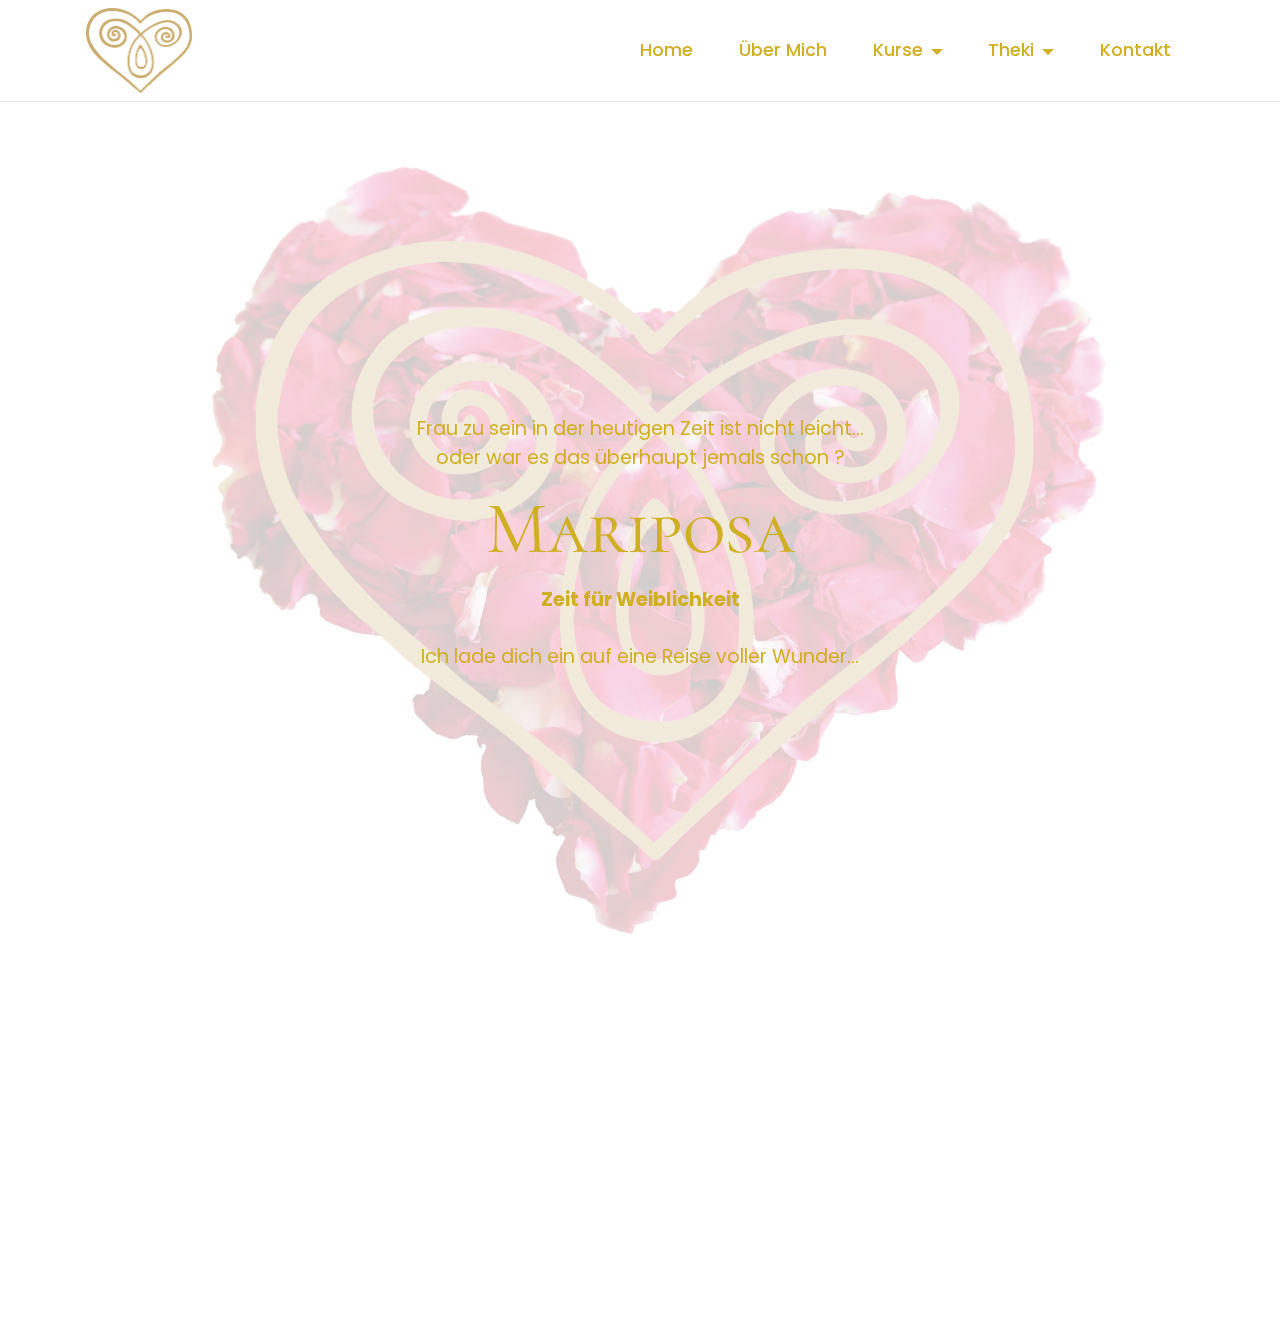
==== commit 90ccd708: "Add files via upload" ====
--- a/index.html
+++ b/index.html
@@ -10,7 +10,7 @@
   <meta property="og:image" content="">
   <meta name="twitter:title" content="Home">
   <meta name="viewport" content="width=device-width, initial-scale=1, minimum-scale=1">
-  <link rel="shortcut icon" href="assets/images/mariposalogo080722gold-121x96.png" type="image/x-icon">
+  <link rel="shortcut icon" href="assets/images/mariposalogogro-213x170.png" type="image/x-icon">
   <meta name="description" content="">
   
   
@@ -43,7 +43,7 @@
             <div class="navbar-brand">
                 <span class="navbar-logo">
                     
-                        <img src="assets/images/mariposalogo080722gold-121x96.png" alt="" style="height: 5.3rem;">
+                        <img src="assets/images/mariposalogogro-213x170.png" alt="" style="height: 5.3rem;">
                     
                 </span>
                 
@@ -57,7 +57,7 @@
                 </div>
             </button>
             <div class="collapse navbar-collapse" id="navbarSupportedContent">
-                <ul class="navbar-nav nav-dropdown nav-right" data-app-modern-menu="true"><li class="nav-item"><a class="nav-link link text-primary display-4" href="index.html" aria-expanded="false">Home</a></li><li class="nav-item"><a class="nav-link link text-primary display-4" href="page2.html">Über Mich</a></li><li class="nav-item dropdown open"><a class="nav-link link text-primary dropdown-toggle show display-4" href="https://mobirise.com" data-toggle="dropdown-submenu" data-bs-toggle="dropdown" data-bs-auto-close="outside" aria-expanded="true">Kurse</a><div class="dropdown-menu show" aria-labelledby="dropdown-908" data-bs-popper="none"><a class="text-primary dropdown-item display-4" href="page1.html">Frauenkurse</a><a class="text-primary dropdown-item display-4" href="page6.html">Frauenbewegung</a></div></li><li class="nav-item dropdown"><a class="nav-link link text-primary dropdown-toggle display-4" href="https://mobirise.com" data-toggle="dropdown-submenu" data-bs-toggle="dropdown" data-bs-auto-close="outside" aria-expanded="false">Theki</a><div class="dropdown-menu" aria-labelledby="dropdown-299"><a class="text-primary dropdown-item display-4" href="page3.html">Was ist Theki</a><a class="text-primary dropdown-item display-4" href="page5.html">Einzelsitzung&nbsp;</a></div></li>
+                <ul class="navbar-nav nav-dropdown nav-right" data-app-modern-menu="true"><li class="nav-item"><a class="nav-link link text-primary display-4" href="index.html" aria-expanded="false">Home</a></li><li class="nav-item"><a class="nav-link link text-primary display-4" href="page2.html">Über Mich</a></li><li class="nav-item dropdown"><a class="nav-link link text-primary dropdown-toggle show display-4" href="https://mobirise.com" data-toggle="dropdown-submenu" data-bs-toggle="dropdown" data-bs-auto-close="outside" aria-expanded="false">Kurse</a><div class="dropdown-menu show" aria-labelledby="dropdown-908" data-bs-popper="none"><a class="text-primary dropdown-item display-4" href="page1.html">Frauenkurse</a><a class="text-primary dropdown-item display-4" href="page6.html">Frauenbewegung</a></div></li><li class="nav-item dropdown"><a class="nav-link link text-primary dropdown-toggle display-4" href="https://mobirise.com" data-toggle="dropdown-submenu" data-bs-toggle="dropdown" data-bs-auto-close="outside" aria-expanded="false">Theki</a><div class="dropdown-menu" aria-labelledby="dropdown-299"><a class="text-primary dropdown-item display-4" href="page3.html">Was ist Theki</a><a class="text-primary dropdown-item display-4" href="page5.html">Einzelsitzung&nbsp;</a></div></li>
                     <li class="nav-item"><a class="nav-link link text-primary display-4" href="page4.html">Kontakt</a></li></ul>
                 
                 
@@ -83,7 +83,58 @@
             </div>
         </div>
     </div>
-</section><section class="display-7" style="padding: 0;align-items: center;justify-content: center;flex-wrap: wrap;    align-content: center;display: flex;position: relative;height: 4rem;"><a href="https://mobiri.se/2830168" style="flex: 1 1;height: 4rem;position: absolute;width: 100%;z-index: 1;"><img alt="" style="height: 4rem;" src="[data-uri]"></a><p style="margin: 0;text-align: center;" class="display-7">Designed with Mobirise &#8204;</p><a style="z-index:1" href="https://mobirise.com/html-builder.html">HTML5 Website Generator</a></section><script src="assets/bootstrap/js/bootstrap.bundle.min.js"></script>  <script src="assets/parallax/jarallax.js"></script>  <script src="assets/smoothscroll/smooth-scroll.js"></script>  <script src="assets/ytplayer/index.js"></script>  <script src="assets/dropdown/js/navbar-dropdown.js"></script>  <script src="assets/theme/js/script.js"></script>  
+</section>
+
+<section data-bs-version="5.1" class="footer2 cid-tdD4gCChbH" once="footers" id="footer2-1g">
+
+    
+
+    
+    
+    <div class="container">
+        <div class="row mbr-white">
+            <div class="col-6 col-md-4 col-lg-3">
+                <h5 class="mbr-section-subtitle mbr-fonts-style mb-2 display-7">
+                    <strong>Mobirise Help</strong>
+                </h5>
+                <ul class="list mbr-fonts-style display-4">
+                    <li class="mbr-text item-wrap"><span style="font-size: 1.1rem;"><strong>Mariposa</strong>&nbsp;<strong>Riedenburg</strong></span><br></li>
+                    <li class="mbr-text item-wrap">Sara Miethe</li><li class="mbr-text item-wrap">Jachenhauserweg 13</li><li class="mbr-text item-wrap">93339 Riedenburg</li>
+                    <li class="mbr-text item-wrap">Ust. ID : XX</li>
+                </ul>
+            </div>
+            <div class="col-6 col-md-4 col-lg-3">
+                <h5 class="mbr-section-subtitle mbr-fonts-style mb-2 display-7">
+                    <strong>Themes</strong>
+                </h5>
+                <ul class="list mbr-fonts-style display-4">
+                    <li class="mbr-text item-wrap"><a href="page4.html" class="text-primary"><strong>Kontakt</strong></a></li>
+                    <li class="mbr-text item-wrap">mariposa-riedenburg@posteo.de</li>
+                    <li class="mbr-text item-wrap">0176-61186386 </li><li class="mbr-text item-wrap">(Mo-Fr 9-17 Uhr)</li>
+                </ul>
+            </div>
+            <div class="col-6 col-md-4 col-lg-3">
+                <h5 class="mbr-section-subtitle mbr-fonts-style mb-2 display-7">
+                    <strong>Extensions</strong>
+                </h5>
+                <ul class="list mbr-fonts-style display-4">
+                    <li class="mbr-text item-wrap"><strong>Bankverbindung</strong></li>
+                    <li class="mbr-text item-wrap">Raiffeisenbank Kreis Kelheim EG</li>
+                    <li class="mbr-text item-wrap">IBAN: DE07 7506 9014 0006 5345 70&nbsp; &nbsp;BIC: GENODEF1ABS</li>
+                </ul>
+            </div>
+            <div class="col-6 col-md-4 col-lg-3">
+                <h5 class="mbr-section-subtitle mbr-fonts-style mb-2 display-7">
+                    <strong>Mobirise Help</strong>
+                </h5>
+                <ul class="list mbr-fonts-style display-4">
+                    <li class="mbr-text item-wrap"><a href="page9.html" class="text-primary">AGB</a></li><li class="mbr-text item-wrap"><a href="page7.html" class="text-primary">Impressum&nbsp;</a></li><li class="mbr-text item-wrap"><a href="page8.html" class="text-primary">Datenschutz</a></li>
+                </ul>
+            </div>
+            
+        </div>
+    </div>
+</section><section class="display-7" style="padding: 0;align-items: center;justify-content: center;flex-wrap: wrap;    align-content: center;display: flex;position: relative;height: 4rem;"><a href="https://mobiri.se/2830168" style="flex: 1 1;height: 4rem;position: absolute;width: 100%;z-index: 1;"><img alt="" style="height: 4rem;" src="[data-uri]"></a><p style="margin: 0;text-align: center;" class="display-7">Built with Mobirise &#8204;</p><a style="z-index:1" href="https://mobirise.com/website-maker.html">Web Site Maker</a></section><script src="assets/bootstrap/js/bootstrap.bundle.min.js"></script>  <script src="assets/parallax/jarallax.js"></script>  <script src="assets/smoothscroll/smooth-scroll.js"></script>  <script src="assets/ytplayer/index.js"></script>  <script src="assets/dropdown/js/navbar-dropdown.js"></script>  <script src="assets/theme/js/script.js"></script>  
   
   
   <input name="animation" type="hidden">
--- a/assets/mobirise/css/mbr-additional.css
+++ b/assets/mobirise/css/mbr-additional.css
@@ -722,6 +722,51 @@
   .cid-s48MCQYojq .mbr-text {
     text-align: center;
   }
+}
+.cid-tdD4gCChbH {
+  padding-top: 0rem;
+  padding-bottom: 5rem;
+  background-color: #ffffff;
+}
+.cid-tdD4gCChbH .mbr-fallback-image.disabled {
+  display: none;
+}
+.cid-tdD4gCChbH .mbr-fallback-image {
+  display: block;
+  background-size: cover;
+  background-position: center center;
+  width: 100%;
+  height: 100%;
+  position: absolute;
+  top: 0;
+}
+.cid-tdD4gCChbH .list {
+  list-style: none;
+  padding-left: 0;
+  color: #d0af23;
+}
+@media (max-width: 991px) {
+  .cid-tdD4gCChbH .list {
+    margin-bottom: 2rem;
+  }
+}
+@media (min-width: 992px) {
+  .cid-tdD4gCChbH .list {
+    margin-bottom: 0rem;
+  }
+}
+@media (max-width: 767px) {
+  .cid-tdD4gCChbH .row {
+    text-align: center;
+  }
+}
+@media (max-width: 991px) {
+  .cid-tdD4gCChbH div > *:last-child {
+    margin-top: 0 !important;
+  }
+}
+.cid-tdD4gCChbH .copyright {
+  color: #bbbbbb;
 }
 .cid-s48OLK6784 .navbar-dropdown {
   position: relative !important;
@@ -1058,6 +1103,19 @@
     left: -1rem;
   }
 }
+.cid-tebRYeqXRy {
+  padding-top: 2rem;
+  padding-bottom: 5rem;
+  background-color: #ffffff;
+}
+.cid-tebRYeqXRy .mbr-section-subtitle {
+  text-align: center;
+  color: #d0af23;
+}
+.cid-tebRYeqXRy .mbr-text {
+  color: #d0af23;
+  text-align: center;
+}
 .cid-tdctNYlzC2 .navbar-dropdown {
   position: relative !important;
 }
@@ -1396,11 +1454,11 @@
 .cid-tdckvXBKyj {
   padding-top: 6rem;
   padding-bottom: 6rem;
-  background-image: url("../../../assets/images/mariposalogo080722gold-121x96.png");
+  background-image: url("../../../assets/images/mariposalogogro-2000x1592.png");
 }
 .cid-tdckvXBKyj .mbr-overlay {
   background: #fafafa;
-  opacity: 0.7;
+  opacity: 0.9;
 }
 .cid-tdckvXBKyj img,
 .cid-tdckvXBKyj .item-img {
@@ -1921,7 +1979,7 @@
 .cid-tdcf4GfWZz {
   padding-top: 6rem;
   padding-bottom: 6rem;
-  background-image: url("../../../assets/images/mariposalogo080722gold-121x96.png");
+  background-image: url("../../../assets/images/mariposalogogro-2000x1592.png");
 }
 .cid-tdcf4GfWZz .mbr-fallback-image.disabled {
   display: none;
@@ -2307,13 +2365,15 @@
     left: -1rem;
   }
 }
-.cid-tdcqQftFgG {
-  background-color: #fafafa;
-}
-.cid-tdcqQftFgG .mbr-fallback-image.disabled {
+.cid-tedqjRpKT4 {
+  padding-top: 6rem;
+  padding-bottom: 6rem;
+  background-image: url("../../../assets/images/mbr-3-1920x1280.jpg");
+}
+.cid-tedqjRpKT4 .mbr-fallback-image.disabled {
   display: none;
 }
-.cid-tdcqQftFgG .mbr-fallback-image {
+.cid-tedqjRpKT4 .mbr-fallback-image {
   display: block;
   background-size: cover;
   background-position: center center;
@@ -2322,11 +2382,20 @@
   position: absolute;
   top: 0;
 }
-.cid-tdcqQftFgG .mbr-section-title {
+.cid-tedqjRpKT4 .mbr-text,
+.cid-tedqjRpKT4 .mbr-section-btn {
+  color: #232323;
+}
+.cid-tedqjRpKT4 .card-title,
+.cid-tedqjRpKT4 .card-box {
   color: #d0af23;
 }
-.cid-tdcqQftFgG .mbr-text,
-.cid-tdcqQftFgG .mbr-section-btn {
+.cid-tedqjRpKT4 .mbr-text,
+.cid-tedqjRpKT4 .link-wrap {
+  color: #ffffff;
+}
+.cid-tedqjRpKT4 .card-box .mbr-text,
+.cid-tedqjRpKT4 .mbr-section-btn {
   color: #d0af23;
 }
 .cid-tdctsctHkI .navbar-dropdown {
@@ -2664,47 +2733,10 @@
     left: -1rem;
   }
 }
-.cid-tdcpRGJ0Be {
-  padding-top: 5rem;
-  padding-bottom: 5rem;
-  background-color: #ffffff;
-}
-.cid-tdcpRGJ0Be .mbr-overlay {
-  background-color: #ffffff;
-  opacity: 0.4;
-}
-.cid-tdcpRGJ0Be form.mbr-form {
-  border-radius: 10px;
-  background-color: #fafafa;
-}
-@media (min-width: 992px) {
-  .cid-tdcpRGJ0Be form.mbr-form {
-    padding: 3rem 2rem;
-    width: 60%;
-  }
-}
-@media (max-width: 991px) {
-  .cid-tdcpRGJ0Be form.mbr-form {
-    padding: 1rem;
-  }
-}
-.cid-tdcpRGJ0Be form.mbr-form .mbr-section-btn {
-  text-align: center;
-  width: 100%;
-}
-.cid-tdcpRGJ0Be form.mbr-form .mbr-section-btn .btn {
-  width: 100%;
-}
-.cid-tdcpRGJ0Be .mbr-section-title {
-  color: #d0af23;
-}
-.cid-tdcpRGJ0Be P {
-  color: #d0af23;
-}
 .cid-tdobBFav1X {
-  padding-top: 90px;
-  padding-bottom: 90px;
-  background-color: #ffffff;
+  padding-top: 45px;
+  padding-bottom: 75px;
+  background-image: url("../../../assets/images/mariposalogogro-2000x1592.png");
 }
 .cid-tdobBFav1X .mbr-fallback-image.disabled {
   display: none;
@@ -2735,8 +2767,8 @@
   display: flex;
   border-radius: 50%;
   text-align: center;
-  color: #6592e6;
-  border: 2px solid #6592e6;
+  color: #d0af23;
+  border: 2px solid #d0af23;
   justify-content: center;
   align-content: center;
   transition: all 0.3s;
@@ -2745,8 +2777,8 @@
   padding: 0.6rem;
 }
 .cid-tdobBFav1X .mbr-iconfont-social:hover {
-  background-color: #6592e6;
-  color: #ffffff;
+  background-color: #d0af23;
+  color: #000000;
 }
 @media (max-width: 768px) {
   .cid-tdobBFav1X .icons {
@@ -2763,6 +2795,51 @@
 .cid-tdobBFav1X P {
   text-align: center;
   color: #d0af23;
+}
+.cid-te3hwH2gE3 {
+  padding-top: 0rem;
+  padding-bottom: 5rem;
+  background-color: #ffffff;
+}
+.cid-te3hwH2gE3 .mbr-fallback-image.disabled {
+  display: none;
+}
+.cid-te3hwH2gE3 .mbr-fallback-image {
+  display: block;
+  background-size: cover;
+  background-position: center center;
+  width: 100%;
+  height: 100%;
+  position: absolute;
+  top: 0;
+}
+.cid-te3hwH2gE3 .list {
+  list-style: none;
+  padding-left: 0;
+  color: #d0af23;
+}
+@media (max-width: 991px) {
+  .cid-te3hwH2gE3 .list {
+    margin-bottom: 2rem;
+  }
+}
+@media (min-width: 992px) {
+  .cid-te3hwH2gE3 .list {
+    margin-bottom: 0rem;
+  }
+}
+@media (max-width: 767px) {
+  .cid-te3hwH2gE3 .row {
+    text-align: center;
+  }
+}
+@media (max-width: 991px) {
+  .cid-te3hwH2gE3 div > *:last-child {
+    margin-top: 0 !important;
+  }
+}
+.cid-te3hwH2gE3 .copyright {
+  color: #bbbbbb;
 }
 .cid-tdctneNlfX .navbar-dropdown {
   position: relative !important;
@@ -3099,13 +3176,15 @@
     left: -1rem;
   }
 }
-.cid-tdcoqKdIgp {
-  background-color: #fafafa;
-}
-.cid-tdcoqKdIgp .mbr-fallback-image.disabled {
+.cid-tedxfBTFWA {
+  padding-top: 6rem;
+  padding-bottom: 6rem;
+  background-image: url("../../../assets/images/mbr-4-1920x1280.jpg");
+}
+.cid-tedxfBTFWA .mbr-fallback-image.disabled {
   display: none;
 }
-.cid-tdcoqKdIgp .mbr-fallback-image {
+.cid-tedxfBTFWA .mbr-fallback-image {
   display: block;
   background-size: cover;
   background-position: center center;
@@ -3114,15 +3193,25 @@
   position: absolute;
   top: 0;
 }
-.cid-tdcoqKdIgp .mbr-section-title {
+.cid-tedxfBTFWA .mbr-text,
+.cid-tedxfBTFWA .mbr-section-btn {
+  color: #232323;
+}
+.cid-tedxfBTFWA .card-title,
+.cid-tedxfBTFWA .card-box {
   color: #d0af23;
 }
-.cid-tdcoqKdIgp .mbr-text,
-.cid-tdcoqKdIgp .mbr-section-btn {
+.cid-tedxfBTFWA .mbr-text,
+.cid-tedxfBTFWA .link-wrap {
+  color: #ffffff;
+}
+.cid-tedxfBTFWA .card-box .mbr-text,
+.cid-tedxfBTFWA .mbr-section-btn {
   color: #d0af23;
+  text-align: center;
 }
 .cid-tdcj2mmfXi {
-  background-image: url("../../../assets/images/mbr-1-1920x1280.jpg");
+  background-image: url("../../../assets/images/mbr-2-1920x1280.jpg");
 }
 .cid-tdcj2mmfXi .mbr-fallback-image.disabled {
   display: none;
@@ -3478,3 +3567,452 @@
     left: -1rem;
   }
 }
+.cid-te6ndayHil {
+  display: flex;
+  background-image: url("../../../assets/images/rosen-816x544.jpg");
+}
+.cid-te6ndayHil .mbr-overlay {
+  background-color: #ffffff;
+  opacity: 0.8;
+}
+.cid-te6ndayHil .content-wrap {
+  padding: 5rem 1rem;
+}
+@media (min-width: 768px) {
+  .cid-te6ndayHil {
+    align-items: flex-end;
+  }
+  .cid-te6ndayHil .row {
+    justify-content: flex-start;
+  }
+  .cid-te6ndayHil .content-wrap {
+    width: 51%;
+  }
+}
+@media (max-width: 991px) and (min-width: 768px) {
+  .cid-te6ndayHil .content-wrap {
+    min-width: 50%;
+  }
+}
+@media (max-width: 767px) {
+  .cid-te6ndayHil {
+    -webkit-align-items: center;
+    align-items: center;
+  }
+  .cid-te6ndayHil .mbr-row {
+    -webkit-justify-content: center;
+    justify-content: center;
+  }
+  .cid-te6ndayHil .content-wrap {
+    width: 100%;
+  }
+}
+.cid-te6ndayHil .mbr-section-title {
+  color: #d0af23;
+}
+.cid-te6ndayHil .mbr-text,
+.cid-te6ndayHil .mbr-section-btn {
+  color: #d0af23;
+}
+.cid-te6p50GgFd .navbar-dropdown {
+  position: relative !important;
+}
+.cid-te6p50GgFd .dropdown-item:before {
+  font-family: Moririse2 !important;
+  content: '\e966';
+  display: inline-block;
+  width: 0;
+  position: absolute;
+  left: 1rem;
+  top: 0.5rem;
+  margin-right: 0.5rem;
+  line-height: 1;
+  font-size: inherit;
+  vertical-align: middle;
+  text-align: center;
+  overflow: hidden;
+  transform: scale(0, 1);
+  transition: all 0.25s ease-in-out;
+}
+.cid-te6p50GgFd .dropdown-menu {
+  padding: 0;
+}
+.cid-te6p50GgFd .dropdown-item {
+  border-bottom: 1px solid #e6e6e6;
+}
+.cid-te6p50GgFd .dropdown-item:hover,
+.cid-te6p50GgFd .dropdown-item:focus {
+  background: #d0af23 !important;
+  color: white !important;
+}
+.cid-te6p50GgFd .nav-dropdown .link {
+  padding: 0 0.3em !important;
+  margin: .667em 1em !important;
+}
+.cid-te6p50GgFd .nav-dropdown .link.dropdown-toggle::after {
+  margin-left: 0.5rem;
+  margin-top: 0.2rem;
+}
+.cid-te6p50GgFd .nav-link {
+  position: relative;
+}
+.cid-te6p50GgFd .container {
+  display: flex;
+  margin: auto;
+}
+.cid-te6p50GgFd .iconfont-wrapper {
+  color: #000000 !important;
+  font-size: 1.5rem;
+  padding-right: .5rem;
+}
+.cid-te6p50GgFd .navbar-caption {
+  padding-right: 4rem;
+}
+.cid-te6p50GgFd .dropdown-menu,
+.cid-te6p50GgFd .navbar.opened {
+  background: #ffffff !important;
+}
+.cid-te6p50GgFd .nav-item:focus,
+.cid-te6p50GgFd .nav-link:focus {
+  outline: none;
+}
+.cid-te6p50GgFd .dropdown .dropdown-menu .dropdown-item {
+  width: auto;
+  transition: all 0.25s ease-in-out;
+}
+.cid-te6p50GgFd .dropdown .dropdown-menu .dropdown-item::after {
+  right: 0.5rem;
+}
+.cid-te6p50GgFd .dropdown .dropdown-menu .dropdown-item .mbr-iconfont {
+  margin-left: -1.8rem;
+  padding-right: 1rem;
+  font-size: inherit;
+}
+.cid-te6p50GgFd .dropdown .dropdown-menu .dropdown-item .mbr-iconfont:before {
+  display: inline-block;
+  transform: scale(1, 1);
+  transition: all 0.25s ease-in-out;
+}
+.cid-te6p50GgFd .collapsed .dropdown-menu .dropdown-item:before {
+  display: none;
+}
+.cid-te6p50GgFd .collapsed .dropdown .dropdown-menu .dropdown-item {
+  padding: 0.235em 1.5em 0.235em 1.5em !important;
+  transition: none;
+  margin: 0 !important;
+}
+.cid-te6p50GgFd .navbar {
+  min-height: 77px;
+  transition: all .3s;
+  border-bottom: 1px solid transparent;
+  background: #ffffff;
+}
+.cid-te6p50GgFd .navbar:not(.navbar-short) {
+  border-bottom: 1px solid #e6e6e6;
+}
+.cid-te6p50GgFd .navbar.opened {
+  transition: all .3s;
+}
+.cid-te6p50GgFd .navbar .dropdown-item {
+  padding: .5rem 1.8rem;
+}
+.cid-te6p50GgFd .navbar .navbar-logo img {
+  width: auto;
+}
+.cid-te6p50GgFd .navbar .navbar-collapse {
+  justify-content: flex-end;
+  z-index: 1;
+}
+.cid-te6p50GgFd .navbar.collapsed .nav-item .nav-link::before {
+  display: none;
+}
+.cid-te6p50GgFd .navbar.collapsed.opened .dropdown-menu {
+  top: 0;
+}
+@media (min-width: 992px) {
+  .cid-te6p50GgFd .navbar.collapsed.opened:not(.navbar-short) .navbar-collapse {
+    max-height: calc(98.5vh - 5.3rem);
+  }
+}
+.cid-te6p50GgFd .navbar.collapsed .dropdown-menu .dropdown-submenu {
+  left: 0 !important;
+}
+.cid-te6p50GgFd .navbar.collapsed .dropdown-menu .dropdown-item:after {
+  right: auto;
+}
+.cid-te6p50GgFd .navbar.collapsed .dropdown-menu .dropdown-toggle[data-toggle="dropdown-submenu"]:after {
+  margin-left: 0.5rem;
+  margin-top: 0.2rem;
+  border-top: 0.35em solid;
+  border-right: 0.35em solid transparent;
+  border-left: 0.35em solid transparent;
+  border-bottom: 0;
+  top: 55%;
+}
+.cid-te6p50GgFd .navbar.collapsed ul.navbar-nav li {
+  margin: auto;
+}
+.cid-te6p50GgFd .navbar.collapsed .dropdown-menu .dropdown-item {
+  padding: .25rem 1.5rem;
+  text-align: center;
+}
+.cid-te6p50GgFd .navbar.collapsed .icons-menu {
+  padding-left: 0;
+  padding-right: 0;
+  padding-top: .5rem;
+  padding-bottom: .5rem;
+}
+@media (max-width: 991px) {
+  .cid-te6p50GgFd .navbar .nav-item .nav-link::before {
+    display: none;
+  }
+  .cid-te6p50GgFd .navbar.opened .dropdown-menu {
+    top: 0;
+  }
+  .cid-te6p50GgFd .navbar .dropdown-menu .dropdown-submenu {
+    left: 0 !important;
+  }
+  .cid-te6p50GgFd .navbar .dropdown-menu .dropdown-item:after {
+    right: auto;
+  }
+  .cid-te6p50GgFd .navbar .dropdown-menu .dropdown-toggle[data-toggle="dropdown-submenu"]:after {
+    margin-left: 0.5rem;
+    margin-top: 0.2rem;
+    border-top: 0.35em solid;
+    border-right: 0.35em solid transparent;
+    border-left: 0.35em solid transparent;
+    border-bottom: 0;
+    top: 55%;
+  }
+  .cid-te6p50GgFd .navbar .navbar-logo img {
+    height: 3.8rem !important;
+  }
+  .cid-te6p50GgFd .navbar ul.navbar-nav li {
+    margin: auto;
+  }
+  .cid-te6p50GgFd .navbar .dropdown-menu .dropdown-item {
+    padding: .25rem 1.5rem !important;
+    text-align: center;
+  }
+  .cid-te6p50GgFd .navbar .navbar-brand {
+    flex-shrink: initial;
+    flex-basis: auto;
+    word-break: break-word;
+    padding-right: 2rem;
+  }
+  .cid-te6p50GgFd .navbar .navbar-toggler {
+    flex-basis: auto;
+  }
+  .cid-te6p50GgFd .navbar .icons-menu {
+    padding-left: 0;
+    padding-top: .5rem;
+    padding-bottom: .5rem;
+  }
+}
+.cid-te6p50GgFd .navbar.navbar-short {
+  min-height: 60px;
+}
+.cid-te6p50GgFd .navbar.navbar-short .navbar-logo img {
+  height: 3rem !important;
+}
+.cid-te6p50GgFd .navbar.navbar-short .navbar-brand {
+  padding: 0;
+}
+.cid-te6p50GgFd .navbar-brand {
+  flex-shrink: 0;
+  align-items: center;
+  margin-right: 0;
+  padding: 0;
+  transition: all .3s;
+  word-break: break-word;
+  z-index: 1;
+}
+.cid-te6p50GgFd .navbar-brand .navbar-caption {
+  line-height: inherit !important;
+}
+.cid-te6p50GgFd .navbar-brand .navbar-logo a {
+  outline: none;
+}
+.cid-te6p50GgFd .dropdown-item.active,
+.cid-te6p50GgFd .dropdown-item:active {
+  background-color: transparent;
+}
+.cid-te6p50GgFd .navbar-expand-lg .navbar-nav .nav-link {
+  padding: 0;
+}
+.cid-te6p50GgFd .nav-dropdown .link.dropdown-toggle {
+  margin-right: 1.667em;
+}
+.cid-te6p50GgFd .nav-dropdown .link.dropdown-toggle[aria-expanded="true"] {
+  margin-right: 0;
+  padding: 0.667em 1.667em;
+}
+.cid-te6p50GgFd .navbar.navbar-expand-lg .dropdown .dropdown-menu {
+  background: #ffffff;
+}
+.cid-te6p50GgFd .navbar.navbar-expand-lg .dropdown .dropdown-menu .dropdown-submenu {
+  margin: 0;
+  left: 100%;
+}
+.cid-te6p50GgFd .navbar .dropdown.open > .dropdown-menu {
+  display: block;
+}
+.cid-te6p50GgFd ul.navbar-nav {
+  flex-wrap: wrap;
+}
+.cid-te6p50GgFd .navbar-buttons {
+  text-align: center;
+  min-width: 170px;
+}
+.cid-te6p50GgFd button.navbar-toggler {
+  outline: none;
+  width: 31px;
+  height: 20px;
+  cursor: pointer;
+  transition: all .2s;
+  position: relative;
+  align-self: center;
+}
+.cid-te6p50GgFd button.navbar-toggler .hamburger span {
+  position: absolute;
+  right: 0;
+  width: 30px;
+  height: 2px;
+  border-right: 5px;
+  background-color: currentColor;
+}
+.cid-te6p50GgFd button.navbar-toggler .hamburger span:nth-child(1) {
+  top: 0;
+  transition: all .2s;
+}
+.cid-te6p50GgFd button.navbar-toggler .hamburger span:nth-child(2) {
+  top: 8px;
+  transition: all .15s;
+}
+.cid-te6p50GgFd button.navbar-toggler .hamburger span:nth-child(3) {
+  top: 8px;
+  transition: all .15s;
+}
+.cid-te6p50GgFd button.navbar-toggler .hamburger span:nth-child(4) {
+  top: 16px;
+  transition: all .2s;
+}
+.cid-te6p50GgFd nav.opened .hamburger span:nth-child(1) {
+  top: 8px;
+  width: 0;
+  opacity: 0;
+  right: 50%;
+  transition: all .2s;
+}
+.cid-te6p50GgFd nav.opened .hamburger span:nth-child(2) {
+  transform: rotate(45deg);
+  transition: all .25s;
+}
+.cid-te6p50GgFd nav.opened .hamburger span:nth-child(3) {
+  transform: rotate(-45deg);
+  transition: all .25s;
+}
+.cid-te6p50GgFd nav.opened .hamburger span:nth-child(4) {
+  top: 8px;
+  width: 0;
+  opacity: 0;
+  right: 50%;
+  transition: all .2s;
+}
+.cid-te6p50GgFd .navbar-dropdown {
+  padding: .5rem 1rem;
+}
+.cid-te6p50GgFd a.nav-link {
+  display: flex;
+  align-items: center;
+  justify-content: center;
+}
+.cid-te6p50GgFd .icons-menu {
+  flex-wrap: nowrap;
+  display: flex;
+  justify-content: center;
+  padding-left: 1rem;
+  padding-right: 1rem;
+  padding-top: 0.3rem;
+  text-align: center;
+}
+@media screen and (-ms-high-contrast: active), (-ms-high-contrast: none) {
+  .cid-te6p50GgFd .navbar {
+    height: 77px;
+  }
+  .cid-te6p50GgFd .navbar.opened {
+    height: auto;
+  }
+  .cid-te6p50GgFd .nav-item .nav-link:hover::before {
+    width: 175%;
+    max-width: calc(100% + 2rem);
+    left: -1rem;
+  }
+}
+.cid-te6p7vvjAO {
+  padding-top: 0rem;
+  padding-bottom: 5rem;
+  background-color: #ffffff;
+}
+.cid-te6p7vvjAO .mbr-fallback-image.disabled {
+  display: none;
+}
+.cid-te6p7vvjAO .mbr-fallback-image {
+  display: block;
+  background-size: cover;
+  background-position: center center;
+  width: 100%;
+  height: 100%;
+  position: absolute;
+  top: 0;
+}
+.cid-te6p7vvjAO .list {
+  list-style: none;
+  padding-left: 0;
+  color: #d0af23;
+}
+@media (max-width: 991px) {
+  .cid-te6p7vvjAO .list {
+    margin-bottom: 2rem;
+  }
+}
+@media (min-width: 992px) {
+  .cid-te6p7vvjAO .list {
+    margin-bottom: 0rem;
+  }
+}
+@media (max-width: 767px) {
+  .cid-te6p7vvjAO .row {
+    text-align: center;
+  }
+}
+@media (max-width: 991px) {
+  .cid-te6p7vvjAO div > *:last-child {
+    margin-top: 0 !important;
+  }
+}
+.cid-te6p7vvjAO .copyright {
+  color: #bbbbbb;
+}
+.cid-te6shoLsPN {
+  padding-top: 5rem;
+  padding-bottom: 5rem;
+  background-color: #ffffff;
+}
+.cid-te6shoLsPN .mbr-text {
+  color: #d0af23;
+}
+.cid-te6shoLsPN .mbr-section-subtitle {
+  color: #d0af23;
+}
+.cid-te6t3T4clb {
+  padding-top: 5rem;
+  padding-bottom: 5rem;
+  background-color: #ffffff;
+}
+.cid-te6t3T4clb .mbr-section-subtitle {
+  color: #d0af23;
+}
+.cid-te6t3T4clb .mbr-text {
+  color: #d0af23;
+}
--- a/assets/mobirise/css/mbr-additional.css
+++ b/assets/mobirise/css/mbr-additional.css
@@ -722,6 +722,51 @@
   .cid-s48MCQYojq .mbr-text {
     text-align: center;
   }
+}
+.cid-tdD4gCChbH {
+  padding-top: 0rem;
+  padding-bottom: 5rem;
+  background-color: #ffffff;
+}
+.cid-tdD4gCChbH .mbr-fallback-image.disabled {
+  display: none;
+}
+.cid-tdD4gCChbH .mbr-fallback-image {
+  display: block;
+  background-size: cover;
+  background-position: center center;
+  width: 100%;
+  height: 100%;
+  position: absolute;
+  top: 0;
+}
+.cid-tdD4gCChbH .list {
+  list-style: none;
+  padding-left: 0;
+  color: #d0af23;
+}
+@media (max-width: 991px) {
+  .cid-tdD4gCChbH .list {
+    margin-bottom: 2rem;
+  }
+}
+@media (min-width: 992px) {
+  .cid-tdD4gCChbH .list {
+    margin-bottom: 0rem;
+  }
+}
+@media (max-width: 767px) {
+  .cid-tdD4gCChbH .row {
+    text-align: center;
+  }
+}
+@media (max-width: 991px) {
+  .cid-tdD4gCChbH div > *:last-child {
+    margin-top: 0 !important;
+  }
+}
+.cid-tdD4gCChbH .copyright {
+  color: #bbbbbb;
 }
 .cid-s48OLK6784 .navbar-dropdown {
   position: relative !important;
@@ -1058,6 +1103,19 @@
     left: -1rem;
   }
 }
+.cid-tebRYeqXRy {
+  padding-top: 2rem;
+  padding-bottom: 5rem;
+  background-color: #ffffff;
+}
+.cid-tebRYeqXRy .mbr-section-subtitle {
+  text-align: center;
+  color: #d0af23;
+}
+.cid-tebRYeqXRy .mbr-text {
+  color: #d0af23;
+  text-align: center;
+}
 .cid-tdctNYlzC2 .navbar-dropdown {
   position: relative !important;
 }
@@ -1396,11 +1454,11 @@
 .cid-tdckvXBKyj {
   padding-top: 6rem;
   padding-bottom: 6rem;
-  background-image: url("../../../assets/images/mariposalogo080722gold-121x96.png");
+  background-image: url("../../../assets/images/mariposalogogro-2000x1592.png");
 }
 .cid-tdckvXBKyj .mbr-overlay {
   background: #fafafa;
-  opacity: 0.7;
+  opacity: 0.9;
 }
 .cid-tdckvXBKyj img,
 .cid-tdckvXBKyj .item-img {
@@ -1921,7 +1979,7 @@
 .cid-tdcf4GfWZz {
   padding-top: 6rem;
   padding-bottom: 6rem;
-  background-image: url("../../../assets/images/mariposalogo080722gold-121x96.png");
+  background-image: url("../../../assets/images/mariposalogogro-2000x1592.png");
 }
 .cid-tdcf4GfWZz .mbr-fallback-image.disabled {
   display: none;
@@ -2307,13 +2365,15 @@
     left: -1rem;
   }
 }
-.cid-tdcqQftFgG {
-  background-color: #fafafa;
-}
-.cid-tdcqQftFgG .mbr-fallback-image.disabled {
+.cid-tedqjRpKT4 {
+  padding-top: 6rem;
+  padding-bottom: 6rem;
+  background-image: url("../../../assets/images/mbr-3-1920x1280.jpg");
+}
+.cid-tedqjRpKT4 .mbr-fallback-image.disabled {
   display: none;
 }
-.cid-tdcqQftFgG .mbr-fallback-image {
+.cid-tedqjRpKT4 .mbr-fallback-image {
   display: block;
   background-size: cover;
   background-position: center center;
@@ -2322,11 +2382,20 @@
   position: absolute;
   top: 0;
 }
-.cid-tdcqQftFgG .mbr-section-title {
+.cid-tedqjRpKT4 .mbr-text,
+.cid-tedqjRpKT4 .mbr-section-btn {
+  color: #232323;
+}
+.cid-tedqjRpKT4 .card-title,
+.cid-tedqjRpKT4 .card-box {
   color: #d0af23;
 }
-.cid-tdcqQftFgG .mbr-text,
-.cid-tdcqQftFgG .mbr-section-btn {
+.cid-tedqjRpKT4 .mbr-text,
+.cid-tedqjRpKT4 .link-wrap {
+  color: #ffffff;
+}
+.cid-tedqjRpKT4 .card-box .mbr-text,
+.cid-tedqjRpKT4 .mbr-section-btn {
   color: #d0af23;
 }
 .cid-tdctsctHkI .navbar-dropdown {
@@ -2664,47 +2733,10 @@
     left: -1rem;
   }
 }
-.cid-tdcpRGJ0Be {
-  padding-top: 5rem;
-  padding-bottom: 5rem;
-  background-color: #ffffff;
-}
-.cid-tdcpRGJ0Be .mbr-overlay {
-  background-color: #ffffff;
-  opacity: 0.4;
-}
-.cid-tdcpRGJ0Be form.mbr-form {
-  border-radius: 10px;
-  background-color: #fafafa;
-}
-@media (min-width: 992px) {
-  .cid-tdcpRGJ0Be form.mbr-form {
-    padding: 3rem 2rem;
-    width: 60%;
-  }
-}
-@media (max-width: 991px) {
-  .cid-tdcpRGJ0Be form.mbr-form {
-    padding: 1rem;
-  }
-}
-.cid-tdcpRGJ0Be form.mbr-form .mbr-section-btn {
-  text-align: center;
-  width: 100%;
-}
-.cid-tdcpRGJ0Be form.mbr-form .mbr-section-btn .btn {
-  width: 100%;
-}
-.cid-tdcpRGJ0Be .mbr-section-title {
-  color: #d0af23;
-}
-.cid-tdcpRGJ0Be P {
-  color: #d0af23;
-}
 .cid-tdobBFav1X {
-  padding-top: 90px;
-  padding-bottom: 90px;
-  background-color: #ffffff;
+  padding-top: 45px;
+  padding-bottom: 75px;
+  background-image: url("../../../assets/images/mariposalogogro-2000x1592.png");
 }
 .cid-tdobBFav1X .mbr-fallback-image.disabled {
   display: none;
@@ -2735,8 +2767,8 @@
   display: flex;
   border-radius: 50%;
   text-align: center;
-  color: #6592e6;
-  border: 2px solid #6592e6;
+  color: #d0af23;
+  border: 2px solid #d0af23;
   justify-content: center;
   align-content: center;
   transition: all 0.3s;
@@ -2745,8 +2777,8 @@
   padding: 0.6rem;
 }
 .cid-tdobBFav1X .mbr-iconfont-social:hover {
-  background-color: #6592e6;
-  color: #ffffff;
+  background-color: #d0af23;
+  color: #000000;
 }
 @media (max-width: 768px) {
   .cid-tdobBFav1X .icons {
@@ -2763,6 +2795,51 @@
 .cid-tdobBFav1X P {
   text-align: center;
   color: #d0af23;
+}
+.cid-te3hwH2gE3 {
+  padding-top: 0rem;
+  padding-bottom: 5rem;
+  background-color: #ffffff;
+}
+.cid-te3hwH2gE3 .mbr-fallback-image.disabled {
+  display: none;
+}
+.cid-te3hwH2gE3 .mbr-fallback-image {
+  display: block;
+  background-size: cover;
+  background-position: center center;
+  width: 100%;
+  height: 100%;
+  position: absolute;
+  top: 0;
+}
+.cid-te3hwH2gE3 .list {
+  list-style: none;
+  padding-left: 0;
+  color: #d0af23;
+}
+@media (max-width: 991px) {
+  .cid-te3hwH2gE3 .list {
+    margin-bottom: 2rem;
+  }
+}
+@media (min-width: 992px) {
+  .cid-te3hwH2gE3 .list {
+    margin-bottom: 0rem;
+  }
+}
+@media (max-width: 767px) {
+  .cid-te3hwH2gE3 .row {
+    text-align: center;
+  }
+}
+@media (max-width: 991px) {
+  .cid-te3hwH2gE3 div > *:last-child {
+    margin-top: 0 !important;
+  }
+}
+.cid-te3hwH2gE3 .copyright {
+  color: #bbbbbb;
 }
 .cid-tdctneNlfX .navbar-dropdown {
   position: relative !important;
@@ -3099,13 +3176,15 @@
     left: -1rem;
   }
 }
-.cid-tdcoqKdIgp {
-  background-color: #fafafa;
-}
-.cid-tdcoqKdIgp .mbr-fallback-image.disabled {
+.cid-tedxfBTFWA {
+  padding-top: 6rem;
+  padding-bottom: 6rem;
+  background-image: url("../../../assets/images/mbr-4-1920x1280.jpg");
+}
+.cid-tedxfBTFWA .mbr-fallback-image.disabled {
   display: none;
 }
-.cid-tdcoqKdIgp .mbr-fallback-image {
+.cid-tedxfBTFWA .mbr-fallback-image {
   display: block;
   background-size: cover;
   background-position: center center;
@@ -3114,15 +3193,25 @@
   position: absolute;
   top: 0;
 }
-.cid-tdcoqKdIgp .mbr-section-title {
+.cid-tedxfBTFWA .mbr-text,
+.cid-tedxfBTFWA .mbr-section-btn {
+  color: #232323;
+}
+.cid-tedxfBTFWA .card-title,
+.cid-tedxfBTFWA .card-box {
   color: #d0af23;
 }
-.cid-tdcoqKdIgp .mbr-text,
-.cid-tdcoqKdIgp .mbr-section-btn {
+.cid-tedxfBTFWA .mbr-text,
+.cid-tedxfBTFWA .link-wrap {
+  color: #ffffff;
+}
+.cid-tedxfBTFWA .card-box .mbr-text,
+.cid-tedxfBTFWA .mbr-section-btn {
   color: #d0af23;
+  text-align: center;
 }
 .cid-tdcj2mmfXi {
-  background-image: url("../../../assets/images/mbr-1-1920x1280.jpg");
+  background-image: url("../../../assets/images/mbr-2-1920x1280.jpg");
 }
 .cid-tdcj2mmfXi .mbr-fallback-image.disabled {
   display: none;
@@ -3478,3 +3567,452 @@
     left: -1rem;
   }
 }
+.cid-te6ndayHil {
+  display: flex;
+  background-image: url("../../../assets/images/rosen-816x544.jpg");
+}
+.cid-te6ndayHil .mbr-overlay {
+  background-color: #ffffff;
+  opacity: 0.8;
+}
+.cid-te6ndayHil .content-wrap {
+  padding: 5rem 1rem;
+}
+@media (min-width: 768px) {
+  .cid-te6ndayHil {
+    align-items: flex-end;
+  }
+  .cid-te6ndayHil .row {
+    justify-content: flex-start;
+  }
+  .cid-te6ndayHil .content-wrap {
+    width: 51%;
+  }
+}
+@media (max-width: 991px) and (min-width: 768px) {
+  .cid-te6ndayHil .content-wrap {
+    min-width: 50%;
+  }
+}
+@media (max-width: 767px) {
+  .cid-te6ndayHil {
+    -webkit-align-items: center;
+    align-items: center;
+  }
+  .cid-te6ndayHil .mbr-row {
+    -webkit-justify-content: center;
+    justify-content: center;
+  }
+  .cid-te6ndayHil .content-wrap {
+    width: 100%;
+  }
+}
+.cid-te6ndayHil .mbr-section-title {
+  color: #d0af23;
+}
+.cid-te6ndayHil .mbr-text,
+.cid-te6ndayHil .mbr-section-btn {
+  color: #d0af23;
+}
+.cid-te6p50GgFd .navbar-dropdown {
+  position: relative !important;
+}
+.cid-te6p50GgFd .dropdown-item:before {
+  font-family: Moririse2 !important;
+  content: '\e966';
+  display: inline-block;
+  width: 0;
+  position: absolute;
+  left: 1rem;
+  top: 0.5rem;
+  margin-right: 0.5rem;
+  line-height: 1;
+  font-size: inherit;
+  vertical-align: middle;
+  text-align: center;
+  overflow: hidden;
+  transform: scale(0, 1);
+  transition: all 0.25s ease-in-out;
+}
+.cid-te6p50GgFd .dropdown-menu {
+  padding: 0;
+}
+.cid-te6p50GgFd .dropdown-item {
+  border-bottom: 1px solid #e6e6e6;
+}
+.cid-te6p50GgFd .dropdown-item:hover,
+.cid-te6p50GgFd .dropdown-item:focus {
+  background: #d0af23 !important;
+  color: white !important;
+}
+.cid-te6p50GgFd .nav-dropdown .link {
+  padding: 0 0.3em !important;
+  margin: .667em 1em !important;
+}
+.cid-te6p50GgFd .nav-dropdown .link.dropdown-toggle::after {
+  margin-left: 0.5rem;
+  margin-top: 0.2rem;
+}
+.cid-te6p50GgFd .nav-link {
+  position: relative;
+}
+.cid-te6p50GgFd .container {
+  display: flex;
+  margin: auto;
+}
+.cid-te6p50GgFd .iconfont-wrapper {
+  color: #000000 !important;
+  font-size: 1.5rem;
+  padding-right: .5rem;
+}
+.cid-te6p50GgFd .navbar-caption {
+  padding-right: 4rem;
+}
+.cid-te6p50GgFd .dropdown-menu,
+.cid-te6p50GgFd .navbar.opened {
+  background: #ffffff !important;
+}
+.cid-te6p50GgFd .nav-item:focus,
+.cid-te6p50GgFd .nav-link:focus {
+  outline: none;
+}
+.cid-te6p50GgFd .dropdown .dropdown-menu .dropdown-item {
+  width: auto;
+  transition: all 0.25s ease-in-out;
+}
+.cid-te6p50GgFd .dropdown .dropdown-menu .dropdown-item::after {
+  right: 0.5rem;
+}
+.cid-te6p50GgFd .dropdown .dropdown-menu .dropdown-item .mbr-iconfont {
+  margin-left: -1.8rem;
+  padding-right: 1rem;
+  font-size: inherit;
+}
+.cid-te6p50GgFd .dropdown .dropdown-menu .dropdown-item .mbr-iconfont:before {
+  display: inline-block;
+  transform: scale(1, 1);
+  transition: all 0.25s ease-in-out;
+}
+.cid-te6p50GgFd .collapsed .dropdown-menu .dropdown-item:before {
+  display: none;
+}
+.cid-te6p50GgFd .collapsed .dropdown .dropdown-menu .dropdown-item {
+  padding: 0.235em 1.5em 0.235em 1.5em !important;
+  transition: none;
+  margin: 0 !important;
+}
+.cid-te6p50GgFd .navbar {
+  min-height: 77px;
+  transition: all .3s;
+  border-bottom: 1px solid transparent;
+  background: #ffffff;
+}
+.cid-te6p50GgFd .navbar:not(.navbar-short) {
+  border-bottom: 1px solid #e6e6e6;
+}
+.cid-te6p50GgFd .navbar.opened {
+  transition: all .3s;
+}
+.cid-te6p50GgFd .navbar .dropdown-item {
+  padding: .5rem 1.8rem;
+}
+.cid-te6p50GgFd .navbar .navbar-logo img {
+  width: auto;
+}
+.cid-te6p50GgFd .navbar .navbar-collapse {
+  justify-content: flex-end;
+  z-index: 1;
+}
+.cid-te6p50GgFd .navbar.collapsed .nav-item .nav-link::before {
+  display: none;
+}
+.cid-te6p50GgFd .navbar.collapsed.opened .dropdown-menu {
+  top: 0;
+}
+@media (min-width: 992px) {
+  .cid-te6p50GgFd .navbar.collapsed.opened:not(.navbar-short) .navbar-collapse {
+    max-height: calc(98.5vh - 5.3rem);
+  }
+}
+.cid-te6p50GgFd .navbar.collapsed .dropdown-menu .dropdown-submenu {
+  left: 0 !important;
+}
+.cid-te6p50GgFd .navbar.collapsed .dropdown-menu .dropdown-item:after {
+  right: auto;
+}
+.cid-te6p50GgFd .navbar.collapsed .dropdown-menu .dropdown-toggle[data-toggle="dropdown-submenu"]:after {
+  margin-left: 0.5rem;
+  margin-top: 0.2rem;
+  border-top: 0.35em solid;
+  border-right: 0.35em solid transparent;
+  border-left: 0.35em solid transparent;
+  border-bottom: 0;
+  top: 55%;
+}
+.cid-te6p50GgFd .navbar.collapsed ul.navbar-nav li {
+  margin: auto;
+}
+.cid-te6p50GgFd .navbar.collapsed .dropdown-menu .dropdown-item {
+  padding: .25rem 1.5rem;
+  text-align: center;
+}
+.cid-te6p50GgFd .navbar.collapsed .icons-menu {
+  padding-left: 0;
+  padding-right: 0;
+  padding-top: .5rem;
+  padding-bottom: .5rem;
+}
+@media (max-width: 991px) {
+  .cid-te6p50GgFd .navbar .nav-item .nav-link::before {
+    display: none;
+  }
+  .cid-te6p50GgFd .navbar.opened .dropdown-menu {
+    top: 0;
+  }
+  .cid-te6p50GgFd .navbar .dropdown-menu .dropdown-submenu {
+    left: 0 !important;
+  }
+  .cid-te6p50GgFd .navbar .dropdown-menu .dropdown-item:after {
+    right: auto;
+  }
+  .cid-te6p50GgFd .navbar .dropdown-menu .dropdown-toggle[data-toggle="dropdown-submenu"]:after {
+    margin-left: 0.5rem;
+    margin-top: 0.2rem;
+    border-top: 0.35em solid;
+    border-right: 0.35em solid transparent;
+    border-left: 0.35em solid transparent;
+    border-bottom: 0;
+    top: 55%;
+  }
+  .cid-te6p50GgFd .navbar .navbar-logo img {
+    height: 3.8rem !important;
+  }
+  .cid-te6p50GgFd .navbar ul.navbar-nav li {
+    margin: auto;
+  }
+  .cid-te6p50GgFd .navbar .dropdown-menu .dropdown-item {
+    padding: .25rem 1.5rem !important;
+    text-align: center;
+  }
+  .cid-te6p50GgFd .navbar .navbar-brand {
+    flex-shrink: initial;
+    flex-basis: auto;
+    word-break: break-word;
+    padding-right: 2rem;
+  }
+  .cid-te6p50GgFd .navbar .navbar-toggler {
+    flex-basis: auto;
+  }
+  .cid-te6p50GgFd .navbar .icons-menu {
+    padding-left: 0;
+    padding-top: .5rem;
+    padding-bottom: .5rem;
+  }
+}
+.cid-te6p50GgFd .navbar.navbar-short {
+  min-height: 60px;
+}
+.cid-te6p50GgFd .navbar.navbar-short .navbar-logo img {
+  height: 3rem !important;
+}
+.cid-te6p50GgFd .navbar.navbar-short .navbar-brand {
+  padding: 0;
+}
+.cid-te6p50GgFd .navbar-brand {
+  flex-shrink: 0;
+  align-items: center;
+  margin-right: 0;
+  padding: 0;
+  transition: all .3s;
+  word-break: break-word;
+  z-index: 1;
+}
+.cid-te6p50GgFd .navbar-brand .navbar-caption {
+  line-height: inherit !important;
+}
+.cid-te6p50GgFd .navbar-brand .navbar-logo a {
+  outline: none;
+}
+.cid-te6p50GgFd .dropdown-item.active,
+.cid-te6p50GgFd .dropdown-item:active {
+  background-color: transparent;
+}
+.cid-te6p50GgFd .navbar-expand-lg .navbar-nav .nav-link {
+  padding: 0;
+}
+.cid-te6p50GgFd .nav-dropdown .link.dropdown-toggle {
+  margin-right: 1.667em;
+}
+.cid-te6p50GgFd .nav-dropdown .link.dropdown-toggle[aria-expanded="true"] {
+  margin-right: 0;
+  padding: 0.667em 1.667em;
+}
+.cid-te6p50GgFd .navbar.navbar-expand-lg .dropdown .dropdown-menu {
+  background: #ffffff;
+}
+.cid-te6p50GgFd .navbar.navbar-expand-lg .dropdown .dropdown-menu .dropdown-submenu {
+  margin: 0;
+  left: 100%;
+}
+.cid-te6p50GgFd .navbar .dropdown.open > .dropdown-menu {
+  display: block;
+}
+.cid-te6p50GgFd ul.navbar-nav {
+  flex-wrap: wrap;
+}
+.cid-te6p50GgFd .navbar-buttons {
+  text-align: center;
+  min-width: 170px;
+}
+.cid-te6p50GgFd button.navbar-toggler {
+  outline: none;
+  width: 31px;
+  height: 20px;
+  cursor: pointer;
+  transition: all .2s;
+  position: relative;
+  align-self: center;
+}
+.cid-te6p50GgFd button.navbar-toggler .hamburger span {
+  position: absolute;
+  right: 0;
+  width: 30px;
+  height: 2px;
+  border-right: 5px;
+  background-color: currentColor;
+}
+.cid-te6p50GgFd button.navbar-toggler .hamburger span:nth-child(1) {
+  top: 0;
+  transition: all .2s;
+}
+.cid-te6p50GgFd button.navbar-toggler .hamburger span:nth-child(2) {
+  top: 8px;
+  transition: all .15s;
+}
+.cid-te6p50GgFd button.navbar-toggler .hamburger span:nth-child(3) {
+  top: 8px;
+  transition: all .15s;
+}
+.cid-te6p50GgFd button.navbar-toggler .hamburger span:nth-child(4) {
+  top: 16px;
+  transition: all .2s;
+}
+.cid-te6p50GgFd nav.opened .hamburger span:nth-child(1) {
+  top: 8px;
+  width: 0;
+  opacity: 0;
+  right: 50%;
+  transition: all .2s;
+}
+.cid-te6p50GgFd nav.opened .hamburger span:nth-child(2) {
+  transform: rotate(45deg);
+  transition: all .25s;
+}
+.cid-te6p50GgFd nav.opened .hamburger span:nth-child(3) {
+  transform: rotate(-45deg);
+  transition: all .25s;
+}
+.cid-te6p50GgFd nav.opened .hamburger span:nth-child(4) {
+  top: 8px;
+  width: 0;
+  opacity: 0;
+  right: 50%;
+  transition: all .2s;
+}
+.cid-te6p50GgFd .navbar-dropdown {
+  padding: .5rem 1rem;
+}
+.cid-te6p50GgFd a.nav-link {
+  display: flex;
+  align-items: center;
+  justify-content: center;
+}
+.cid-te6p50GgFd .icons-menu {
+  flex-wrap: nowrap;
+  display: flex;
+  justify-content: center;
+  padding-left: 1rem;
+  padding-right: 1rem;
+  padding-top: 0.3rem;
+  text-align: center;
+}
+@media screen and (-ms-high-contrast: active), (-ms-high-contrast: none) {
+  .cid-te6p50GgFd .navbar {
+    height: 77px;
+  }
+  .cid-te6p50GgFd .navbar.opened {
+    height: auto;
+  }
+  .cid-te6p50GgFd .nav-item .nav-link:hover::before {
+    width: 175%;
+    max-width: calc(100% + 2rem);
+    left: -1rem;
+  }
+}
+.cid-te6p7vvjAO {
+  padding-top: 0rem;
+  padding-bottom: 5rem;
+  background-color: #ffffff;
+}
+.cid-te6p7vvjAO .mbr-fallback-image.disabled {
+  display: none;
+}
+.cid-te6p7vvjAO .mbr-fallback-image {
+  display: block;
+  background-size: cover;
+  background-position: center center;
+  width: 100%;
+  height: 100%;
+  position: absolute;
+  top: 0;
+}
+.cid-te6p7vvjAO .list {
+  list-style: none;
+  padding-left: 0;
+  color: #d0af23;
+}
+@media (max-width: 991px) {
+  .cid-te6p7vvjAO .list {
+    margin-bottom: 2rem;
+  }
+}
+@media (min-width: 992px) {
+  .cid-te6p7vvjAO .list {
+    margin-bottom: 0rem;
+  }
+}
+@media (max-width: 767px) {
+  .cid-te6p7vvjAO .row {
+    text-align: center;
+  }
+}
+@media (max-width: 991px) {
+  .cid-te6p7vvjAO div > *:last-child {
+    margin-top: 0 !important;
+  }
+}
+.cid-te6p7vvjAO .copyright {
+  color: #bbbbbb;
+}
+.cid-te6shoLsPN {
+  padding-top: 5rem;
+  padding-bottom: 5rem;
+  background-color: #ffffff;
+}
+.cid-te6shoLsPN .mbr-text {
+  color: #d0af23;
+}
+.cid-te6shoLsPN .mbr-section-subtitle {
+  color: #d0af23;
+}
+.cid-te6t3T4clb {
+  padding-top: 5rem;
+  padding-bottom: 5rem;
+  background-color: #ffffff;
+}
+.cid-te6t3T4clb .mbr-section-subtitle {
+  color: #d0af23;
+}
+.cid-te6t3T4clb .mbr-text {
+  color: #d0af23;
+}
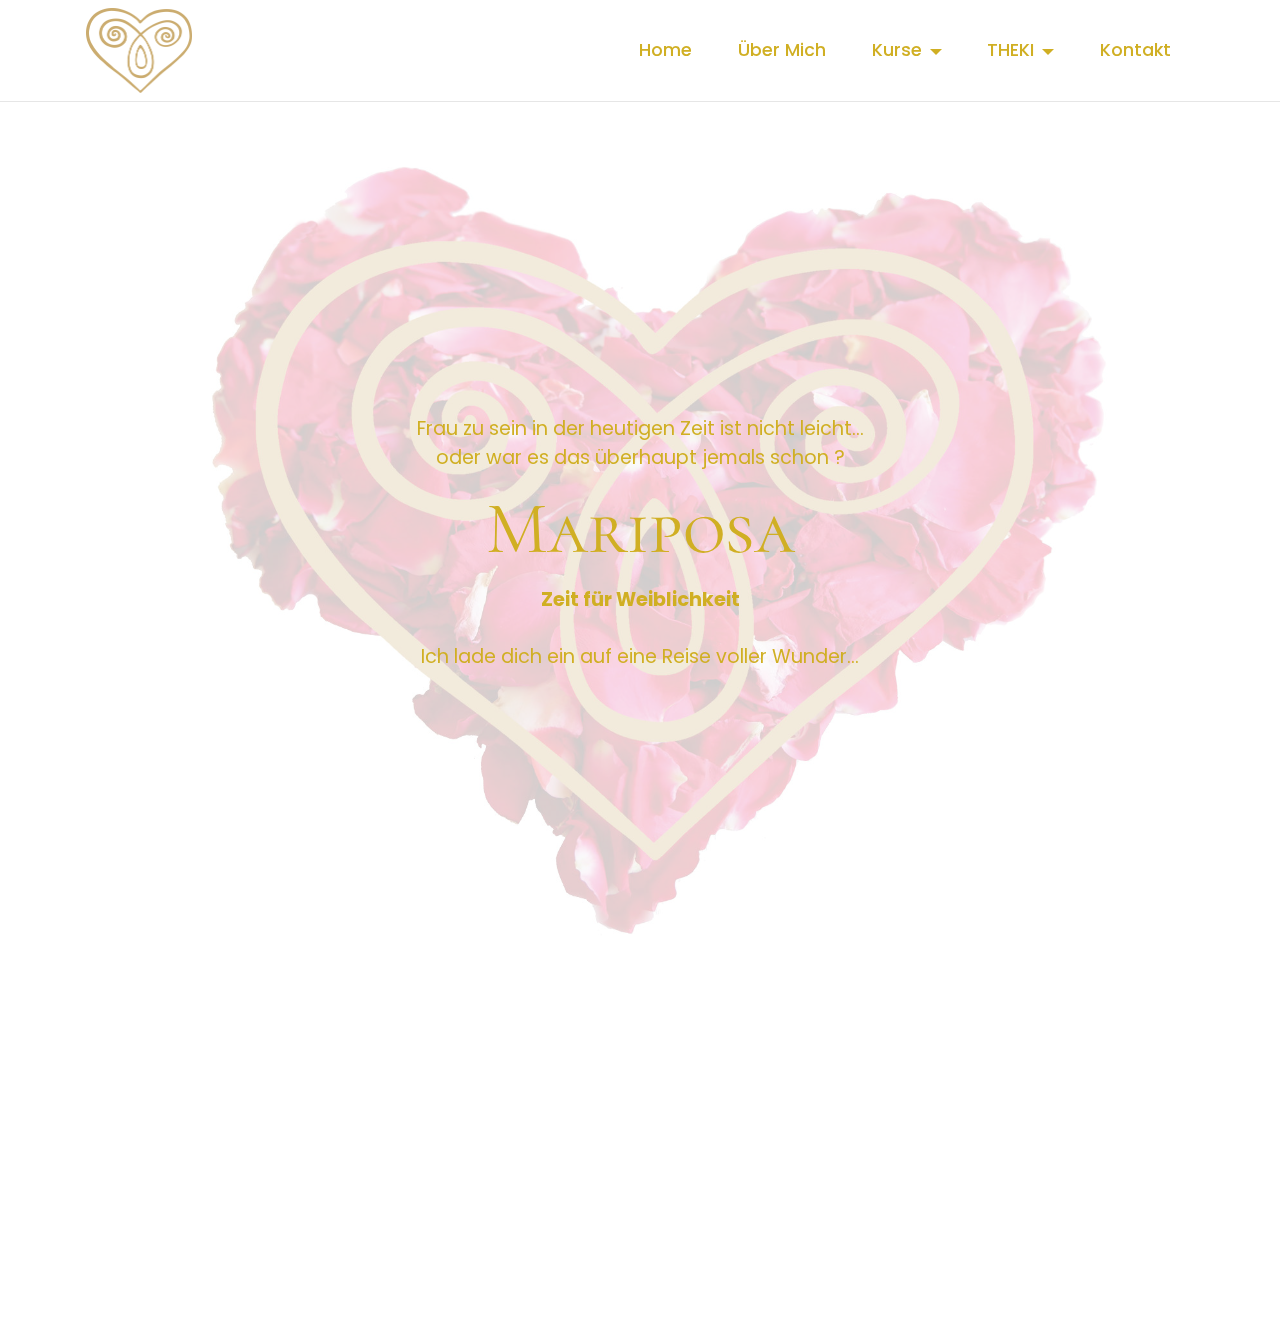
==== commit 5db61268: "Add files via upload" ====
--- a/index.html
+++ b/index.html
@@ -57,8 +57,7 @@
                 </div>
             </button>
             <div class="collapse navbar-collapse" id="navbarSupportedContent">
-                <ul class="navbar-nav nav-dropdown nav-right" data-app-modern-menu="true"><li class="nav-item"><a class="nav-link link text-primary display-4" href="index.html" aria-expanded="false">Home</a></li><li class="nav-item"><a class="nav-link link text-primary display-4" href="page2.html">Über Mich</a></li><li class="nav-item dropdown"><a class="nav-link link text-primary dropdown-toggle show display-4" href="https://mobirise.com" data-toggle="dropdown-submenu" data-bs-toggle="dropdown" data-bs-auto-close="outside" aria-expanded="false">Kurse</a><div class="dropdown-menu show" aria-labelledby="dropdown-908" data-bs-popper="none"><a class="text-primary dropdown-item display-4" href="page1.html">Frauenkurse</a><a class="text-primary dropdown-item display-4" href="page6.html">Frauenbewegung</a></div></li><li class="nav-item dropdown"><a class="nav-link link text-primary dropdown-toggle display-4" href="https://mobirise.com" data-toggle="dropdown-submenu" data-bs-toggle="dropdown" data-bs-auto-close="outside" aria-expanded="false">Theki</a><div class="dropdown-menu" aria-labelledby="dropdown-299"><a class="text-primary dropdown-item display-4" href="page3.html">Was ist Theki</a><a class="text-primary dropdown-item display-4" href="page5.html">Einzelsitzung&nbsp;</a></div></li>
-                    <li class="nav-item"><a class="nav-link link text-primary display-4" href="page4.html">Kontakt</a></li></ul>
+                <ul class="navbar-nav nav-dropdown nav-right" data-app-modern-menu="true"><li class="nav-item"><a class="nav-link link text-primary display-4" href="index.html" aria-expanded="false">Home</a></li><li class="nav-item"><a class="nav-link link text-primary display-4" href="page2.html">Über Mich</a></li><li class="nav-item dropdown"><a class="nav-link link dropdown-toggle text-primary display-4" href="https://mobirise.com" data-toggle="dropdown-submenu" data-bs-toggle="dropdown" data-bs-auto-close="outside" aria-expanded="false">Kurse</a><div class="dropdown-menu" aria-labelledby="dropdown-908"><a class="dropdown-item text-primary display-4" href="page1.html">Frauenkurse</a><a class="dropdown-item text-primary display-4" href="page6.html">Frauenbewegung</a></div></li><li class="nav-item dropdown"><a class="nav-link link dropdown-toggle text-primary show display-4" href="https://mobirise.com" data-toggle="dropdown-submenu" data-bs-toggle="dropdown" data-bs-auto-close="outside" aria-expanded="false">THEKI</a><div class="dropdown-menu show" aria-labelledby="dropdown-299" data-bs-popper="none"><a class="dropdown-item text-primary display-4" href="page3.html">Was ist THEKI</a><a class="dropdown-item text-primary display-4" href="page5.html">Einzelsitzung&nbsp;</a></div></li><li class="nav-item"><a class="nav-link link text-primary display-4" href="page4.html">Kontakt</a></li></ul>
                 
                 
             </div>
@@ -134,7 +133,7 @@
             
         </div>
     </div>
-</section><section class="display-7" style="padding: 0;align-items: center;justify-content: center;flex-wrap: wrap;    align-content: center;display: flex;position: relative;height: 4rem;"><a href="https://mobiri.se/2830168" style="flex: 1 1;height: 4rem;position: absolute;width: 100%;z-index: 1;"><img alt="" style="height: 4rem;" src="[data-uri]"></a><p style="margin: 0;text-align: center;" class="display-7">Built with Mobirise &#8204;</p><a style="z-index:1" href="https://mobirise.com/website-maker.html">Web Site Maker</a></section><script src="assets/bootstrap/js/bootstrap.bundle.min.js"></script>  <script src="assets/parallax/jarallax.js"></script>  <script src="assets/smoothscroll/smooth-scroll.js"></script>  <script src="assets/ytplayer/index.js"></script>  <script src="assets/dropdown/js/navbar-dropdown.js"></script>  <script src="assets/theme/js/script.js"></script>  
+</section><section class="display-7" style="padding: 0;align-items: center;justify-content: center;flex-wrap: wrap;    align-content: center;display: flex;position: relative;height: 4rem;"><a href="https://mobiri.se/2830168" style="flex: 1 1;height: 4rem;position: absolute;width: 100%;z-index: 1;"><img alt="" style="height: 4rem;" src="[data-uri]"></a><p style="margin: 0;text-align: center;" class="display-7">Built with Mobirise &#8204;</p><a style="z-index:1" href="https://mobirise.com/html-builder.html">Free HTML5 Creator</a></section><script src="assets/bootstrap/js/bootstrap.bundle.min.js"></script>  <script src="assets/parallax/jarallax.js"></script>  <script src="assets/smoothscroll/smooth-scroll.js"></script>  <script src="assets/ytplayer/index.js"></script>  <script src="assets/dropdown/js/navbar-dropdown.js"></script>  <script src="assets/theme/js/script.js"></script>  
   
   
   <input name="animation" type="hidden">
--- a/assets/mobirise/css/mbr-additional.css
+++ b/assets/mobirise/css/mbr-additional.css
@@ -1451,77 +1451,10 @@
     left: -1rem;
   }
 }
-.cid-tdckvXBKyj {
+.cid-tdcmmS769k {
   padding-top: 6rem;
   padding-bottom: 6rem;
   background-image: url("../../../assets/images/mariposalogogro-2000x1592.png");
-}
-.cid-tdckvXBKyj .mbr-overlay {
-  background: #fafafa;
-  opacity: 0.9;
-}
-.cid-tdckvXBKyj img,
-.cid-tdckvXBKyj .item-img {
-  width: 100%;
-  height: 100%;
-  height: 300px;
-  object-fit: cover;
-}
-.cid-tdckvXBKyj .item:focus,
-.cid-tdckvXBKyj span:focus {
-  outline: none;
-}
-.cid-tdckvXBKyj .item {
-  cursor: pointer;
-  margin-bottom: 2rem;
-}
-.cid-tdckvXBKyj .item-wrapper {
-  position: relative;
-  border-radius: 4px;
-  background: #ffffff;
-  height: 100%;
-  display: flex;
-  flex-flow: column nowrap;
-}
-@media (min-width: 992px) {
-  .cid-tdckvXBKyj .item-wrapper .item-content {
-    padding: 2rem 2rem 0;
-  }
-  .cid-tdckvXBKyj .item-wrapper .item-footer {
-    padding: 0 2rem 2rem;
-  }
-}
-@media (max-width: 991px) {
-  .cid-tdckvXBKyj .item-wrapper .item-content {
-    padding: 1rem 1rem 0;
-  }
-  .cid-tdckvXBKyj .item-wrapper .item-footer {
-    padding: 0 1rem 1rem;
-  }
-}
-.cid-tdckvXBKyj .mbr-section-btn {
-  margin-top: auto !important;
-}
-.cid-tdckvXBKyj .mbr-section-title {
-  color: #d0af23;
-}
-.cid-tdckvXBKyj .mbr-text,
-.cid-tdckvXBKyj .mbr-section-btn {
-  text-align: left;
-  color: #d0af23;
-}
-.cid-tdckvXBKyj .item-title {
-  text-align: left;
-  color: #d0af23;
-}
-.cid-tdckvXBKyj .item-subtitle {
-  text-align: left;
-  color: #bbbbbb;
-}
-.cid-tdcmmS769k {
-  padding-top: 6rem;
-  padding-bottom: 6rem;
-  background-color: #ffffff;
 }
 .cid-tdcmmS769k .mbr-fallback-image.disabled {
   display: none;
@@ -1557,88 +1490,6 @@
 }
 .cid-tdcmmS769k .card-title,
 .cid-tdcmmS769k .card-box {
-  color: #d0af23;
-}
-.cid-tdcmo0xxup {
-  padding-top: 6rem;
-  padding-bottom: 6rem;
-  background-color: #ffffff;
-}
-.cid-tdcmo0xxup .mbr-fallback-image.disabled {
-  display: none;
-}
-.cid-tdcmo0xxup .mbr-fallback-image {
-  display: block;
-  background-size: cover;
-  background-position: center center;
-  width: 100%;
-  height: 100%;
-  position: absolute;
-  top: 0;
-}
-.cid-tdcmo0xxup .card-wrapper {
-  padding-right: 2rem;
-}
-@media (max-width: 992px) {
-  .cid-tdcmo0xxup .card {
-    margin-bottom: 2rem!important;
-  }
-  .cid-tdcmo0xxup .card-wrapper {
-    padding: 0 1rem;
-  }
-}
-@media (max-width: 767px) {
-  .cid-tdcmo0xxup .link-wrap {
-    align-items: center;
-  }
-}
-.cid-tdcmo0xxup .image-wrapper img {
-  width: 100%;
-  object-fit: cover;
-}
-.cid-tdcmo0xxup .card-title,
-.cid-tdcmo0xxup .card-box {
-  color: #d0af23;
-}
-.cid-tdcmnrk21F {
-  padding-top: 6rem;
-  padding-bottom: 6rem;
-  background-color: #ffffff;
-}
-.cid-tdcmnrk21F .mbr-fallback-image.disabled {
-  display: none;
-}
-.cid-tdcmnrk21F .mbr-fallback-image {
-  display: block;
-  background-size: cover;
-  background-position: center center;
-  width: 100%;
-  height: 100%;
-  position: absolute;
-  top: 0;
-}
-.cid-tdcmnrk21F .card-wrapper {
-  padding-right: 2rem;
-}
-@media (max-width: 992px) {
-  .cid-tdcmnrk21F .card {
-    margin-bottom: 2rem!important;
-  }
-  .cid-tdcmnrk21F .card-wrapper {
-    padding: 0 1rem;
-  }
-}
-@media (max-width: 767px) {
-  .cid-tdcmnrk21F .link-wrap {
-    align-items: center;
-  }
-}
-.cid-tdcmnrk21F .image-wrapper img {
-  width: 100%;
-  object-fit: cover;
-}
-.cid-tdcmnrk21F .card-title,
-.cid-tdcmnrk21F .card-box {
   color: #d0af23;
 }
 .cid-tdctAsfmPf .navbar-dropdown {
@@ -3210,32 +3061,10 @@
   color: #d0af23;
   text-align: center;
 }
-.cid-tdcj2mmfXi {
-  background-image: url("../../../assets/images/mbr-2-1920x1280.jpg");
-}
-.cid-tdcj2mmfXi .mbr-fallback-image.disabled {
-  display: none;
-}
-.cid-tdcj2mmfXi .mbr-fallback-image {
-  display: block;
-  background-size: cover;
-  background-position: center center;
-  width: 100%;
-  height: 100%;
-  position: absolute;
-  top: 0;
-}
-.cid-tdcj2mmfXi .mbr-section-title {
-  color: #d0af23;
-}
-.cid-tdcj2mmfXi .mbr-text,
-.cid-tdcj2mmfXi .mbr-section-btn {
-  color: #d0af23;
-}
-.cid-tdct39qdeB .navbar-dropdown {
+.cid-teYRCpF5tg .navbar-dropdown {
   position: relative !important;
 }
-.cid-tdct39qdeB .dropdown-item:before {
+.cid-teYRCpF5tg .dropdown-item:before {
   font-family: Moririse2 !important;
   content: '\e966';
   display: inline-block;
@@ -3252,113 +3081,113 @@
   transform: scale(0, 1);
   transition: all 0.25s ease-in-out;
 }
-.cid-tdct39qdeB .dropdown-menu {
+.cid-teYRCpF5tg .dropdown-menu {
   padding: 0;
 }
-.cid-tdct39qdeB .dropdown-item {
+.cid-teYRCpF5tg .dropdown-item {
   border-bottom: 1px solid #e6e6e6;
 }
-.cid-tdct39qdeB .dropdown-item:hover,
-.cid-tdct39qdeB .dropdown-item:focus {
+.cid-teYRCpF5tg .dropdown-item:hover,
+.cid-teYRCpF5tg .dropdown-item:focus {
   background: #d0af23 !important;
   color: white !important;
 }
-.cid-tdct39qdeB .nav-dropdown .link {
+.cid-teYRCpF5tg .nav-dropdown .link {
   padding: 0 0.3em !important;
   margin: .667em 1em !important;
 }
-.cid-tdct39qdeB .nav-dropdown .link.dropdown-toggle::after {
+.cid-teYRCpF5tg .nav-dropdown .link.dropdown-toggle::after {
   margin-left: 0.5rem;
   margin-top: 0.2rem;
 }
-.cid-tdct39qdeB .nav-link {
+.cid-teYRCpF5tg .nav-link {
   position: relative;
 }
-.cid-tdct39qdeB .container {
+.cid-teYRCpF5tg .container {
   display: flex;
   margin: auto;
 }
-.cid-tdct39qdeB .iconfont-wrapper {
+.cid-teYRCpF5tg .iconfont-wrapper {
   color: #000000 !important;
   font-size: 1.5rem;
   padding-right: .5rem;
 }
-.cid-tdct39qdeB .navbar-caption {
+.cid-teYRCpF5tg .navbar-caption {
   padding-right: 4rem;
 }
-.cid-tdct39qdeB .dropdown-menu,
-.cid-tdct39qdeB .navbar.opened {
+.cid-teYRCpF5tg .dropdown-menu,
+.cid-teYRCpF5tg .navbar.opened {
   background: #ffffff !important;
 }
-.cid-tdct39qdeB .nav-item:focus,
-.cid-tdct39qdeB .nav-link:focus {
+.cid-teYRCpF5tg .nav-item:focus,
+.cid-teYRCpF5tg .nav-link:focus {
   outline: none;
 }
-.cid-tdct39qdeB .dropdown .dropdown-menu .dropdown-item {
+.cid-teYRCpF5tg .dropdown .dropdown-menu .dropdown-item {
   width: auto;
   transition: all 0.25s ease-in-out;
 }
-.cid-tdct39qdeB .dropdown .dropdown-menu .dropdown-item::after {
+.cid-teYRCpF5tg .dropdown .dropdown-menu .dropdown-item::after {
   right: 0.5rem;
 }
-.cid-tdct39qdeB .dropdown .dropdown-menu .dropdown-item .mbr-iconfont {
+.cid-teYRCpF5tg .dropdown .dropdown-menu .dropdown-item .mbr-iconfont {
   margin-left: -1.8rem;
   padding-right: 1rem;
   font-size: inherit;
 }
-.cid-tdct39qdeB .dropdown .dropdown-menu .dropdown-item .mbr-iconfont:before {
+.cid-teYRCpF5tg .dropdown .dropdown-menu .dropdown-item .mbr-iconfont:before {
   display: inline-block;
   transform: scale(1, 1);
   transition: all 0.25s ease-in-out;
 }
-.cid-tdct39qdeB .collapsed .dropdown-menu .dropdown-item:before {
+.cid-teYRCpF5tg .collapsed .dropdown-menu .dropdown-item:before {
   display: none;
 }
-.cid-tdct39qdeB .collapsed .dropdown .dropdown-menu .dropdown-item {
+.cid-teYRCpF5tg .collapsed .dropdown .dropdown-menu .dropdown-item {
   padding: 0.235em 1.5em 0.235em 1.5em !important;
   transition: none;
   margin: 0 !important;
 }
-.cid-tdct39qdeB .navbar {
+.cid-teYRCpF5tg .navbar {
   min-height: 77px;
   transition: all .3s;
   border-bottom: 1px solid transparent;
   background: #ffffff;
 }
-.cid-tdct39qdeB .navbar:not(.navbar-short) {
+.cid-teYRCpF5tg .navbar:not(.navbar-short) {
   border-bottom: 1px solid #e6e6e6;
 }
-.cid-tdct39qdeB .navbar.opened {
+.cid-teYRCpF5tg .navbar.opened {
   transition: all .3s;
 }
-.cid-tdct39qdeB .navbar .dropdown-item {
+.cid-teYRCpF5tg .navbar .dropdown-item {
   padding: .5rem 1.8rem;
 }
-.cid-tdct39qdeB .navbar .navbar-logo img {
+.cid-teYRCpF5tg .navbar .navbar-logo img {
   width: auto;
 }
-.cid-tdct39qdeB .navbar .navbar-collapse {
+.cid-teYRCpF5tg .navbar .navbar-collapse {
   justify-content: flex-end;
   z-index: 1;
 }
-.cid-tdct39qdeB .navbar.collapsed .nav-item .nav-link::before {
+.cid-teYRCpF5tg .navbar.collapsed .nav-item .nav-link::before {
   display: none;
 }
-.cid-tdct39qdeB .navbar.collapsed.opened .dropdown-menu {
+.cid-teYRCpF5tg .navbar.collapsed.opened .dropdown-menu {
   top: 0;
 }
 @media (min-width: 992px) {
-  .cid-tdct39qdeB .navbar.collapsed.opened:not(.navbar-short) .navbar-collapse {
+  .cid-teYRCpF5tg .navbar.collapsed.opened:not(.navbar-short) .navbar-collapse {
     max-height: calc(98.5vh - 5.3rem);
   }
 }
-.cid-tdct39qdeB .navbar.collapsed .dropdown-menu .dropdown-submenu {
+.cid-teYRCpF5tg .navbar.collapsed .dropdown-menu .dropdown-submenu {
   left: 0 !important;
 }
-.cid-tdct39qdeB .navbar.collapsed .dropdown-menu .dropdown-item:after {
+.cid-teYRCpF5tg .navbar.collapsed .dropdown-menu .dropdown-item:after {
   right: auto;
 }
-.cid-tdct39qdeB .navbar.collapsed .dropdown-menu .dropdown-toggle[data-toggle="dropdown-submenu"]:after {
+.cid-teYRCpF5tg .navbar.collapsed .dropdown-menu .dropdown-toggle[data-toggle="dropdown-submenu"]:after {
   margin-left: 0.5rem;
   margin-top: 0.2rem;
   border-top: 0.35em solid;
@@ -3367,33 +3196,33 @@
   border-bottom: 0;
   top: 55%;
 }
-.cid-tdct39qdeB .navbar.collapsed ul.navbar-nav li {
+.cid-teYRCpF5tg .navbar.collapsed ul.navbar-nav li {
   margin: auto;
 }
-.cid-tdct39qdeB .navbar.collapsed .dropdown-menu .dropdown-item {
+.cid-teYRCpF5tg .navbar.collapsed .dropdown-menu .dropdown-item {
   padding: .25rem 1.5rem;
   text-align: center;
 }
-.cid-tdct39qdeB .navbar.collapsed .icons-menu {
+.cid-teYRCpF5tg .navbar.collapsed .icons-menu {
   padding-left: 0;
   padding-right: 0;
   padding-top: .5rem;
   padding-bottom: .5rem;
 }
 @media (max-width: 991px) {
-  .cid-tdct39qdeB .navbar .nav-item .nav-link::before {
+  .cid-teYRCpF5tg .navbar .nav-item .nav-link::before {
     display: none;
   }
-  .cid-tdct39qdeB .navbar.opened .dropdown-menu {
+  .cid-teYRCpF5tg .navbar.opened .dropdown-menu {
     top: 0;
   }
-  .cid-tdct39qdeB .navbar .dropdown-menu .dropdown-submenu {
+  .cid-teYRCpF5tg .navbar .dropdown-menu .dropdown-submenu {
     left: 0 !important;
   }
-  .cid-tdct39qdeB .navbar .dropdown-menu .dropdown-item:after {
+  .cid-teYRCpF5tg .navbar .dropdown-menu .dropdown-item:after {
     right: auto;
   }
-  .cid-tdct39qdeB .navbar .dropdown-menu .dropdown-toggle[data-toggle="dropdown-submenu"]:after {
+  .cid-teYRCpF5tg .navbar .dropdown-menu .dropdown-toggle[data-toggle="dropdown-submenu"]:after {
     margin-left: 0.5rem;
     margin-top: 0.2rem;
     border-top: 0.35em solid;
@@ -3402,41 +3231,41 @@
     border-bottom: 0;
     top: 55%;
   }
-  .cid-tdct39qdeB .navbar .navbar-logo img {
+  .cid-teYRCpF5tg .navbar .navbar-logo img {
     height: 3.8rem !important;
   }
-  .cid-tdct39qdeB .navbar ul.navbar-nav li {
+  .cid-teYRCpF5tg .navbar ul.navbar-nav li {
     margin: auto;
   }
-  .cid-tdct39qdeB .navbar .dropdown-menu .dropdown-item {
+  .cid-teYRCpF5tg .navbar .dropdown-menu .dropdown-item {
     padding: .25rem 1.5rem !important;
     text-align: center;
   }
-  .cid-tdct39qdeB .navbar .navbar-brand {
+  .cid-teYRCpF5tg .navbar .navbar-brand {
     flex-shrink: initial;
     flex-basis: auto;
     word-break: break-word;
     padding-right: 2rem;
   }
-  .cid-tdct39qdeB .navbar .navbar-toggler {
+  .cid-teYRCpF5tg .navbar .navbar-toggler {
     flex-basis: auto;
   }
-  .cid-tdct39qdeB .navbar .icons-menu {
+  .cid-teYRCpF5tg .navbar .icons-menu {
     padding-left: 0;
     padding-top: .5rem;
     padding-bottom: .5rem;
   }
 }
-.cid-tdct39qdeB .navbar.navbar-short {
+.cid-teYRCpF5tg .navbar.navbar-short {
   min-height: 60px;
 }
-.cid-tdct39qdeB .navbar.navbar-short .navbar-logo img {
+.cid-teYRCpF5tg .navbar.navbar-short .navbar-logo img {
   height: 3rem !important;
 }
-.cid-tdct39qdeB .navbar.navbar-short .navbar-brand {
+.cid-teYRCpF5tg .navbar.navbar-short .navbar-brand {
   padding: 0;
 }
-.cid-tdct39qdeB .navbar-brand {
+.cid-teYRCpF5tg .navbar-brand {
   flex-shrink: 0;
   align-items: center;
   margin-right: 0;
@@ -3445,44 +3274,44 @@
   word-break: break-word;
   z-index: 1;
 }
-.cid-tdct39qdeB .navbar-brand .navbar-caption {
+.cid-teYRCpF5tg .navbar-brand .navbar-caption {
   line-height: inherit !important;
 }
-.cid-tdct39qdeB .navbar-brand .navbar-logo a {
+.cid-teYRCpF5tg .navbar-brand .navbar-logo a {
   outline: none;
 }
-.cid-tdct39qdeB .dropdown-item.active,
-.cid-tdct39qdeB .dropdown-item:active {
+.cid-teYRCpF5tg .dropdown-item.active,
+.cid-teYRCpF5tg .dropdown-item:active {
   background-color: transparent;
 }
-.cid-tdct39qdeB .navbar-expand-lg .navbar-nav .nav-link {
+.cid-teYRCpF5tg .navbar-expand-lg .navbar-nav .nav-link {
   padding: 0;
 }
-.cid-tdct39qdeB .nav-dropdown .link.dropdown-toggle {
+.cid-teYRCpF5tg .nav-dropdown .link.dropdown-toggle {
   margin-right: 1.667em;
 }
-.cid-tdct39qdeB .nav-dropdown .link.dropdown-toggle[aria-expanded="true"] {
+.cid-teYRCpF5tg .nav-dropdown .link.dropdown-toggle[aria-expanded="true"] {
   margin-right: 0;
   padding: 0.667em 1.667em;
 }
-.cid-tdct39qdeB .navbar.navbar-expand-lg .dropdown .dropdown-menu {
+.cid-teYRCpF5tg .navbar.navbar-expand-lg .dropdown .dropdown-menu {
   background: #ffffff;
 }
-.cid-tdct39qdeB .navbar.navbar-expand-lg .dropdown .dropdown-menu .dropdown-submenu {
+.cid-teYRCpF5tg .navbar.navbar-expand-lg .dropdown .dropdown-menu .dropdown-submenu {
   margin: 0;
   left: 100%;
 }
-.cid-tdct39qdeB .navbar .dropdown.open > .dropdown-menu {
+.cid-teYRCpF5tg .navbar .dropdown.open > .dropdown-menu {
   display: block;
 }
-.cid-tdct39qdeB ul.navbar-nav {
+.cid-teYRCpF5tg ul.navbar-nav {
   flex-wrap: wrap;
 }
-.cid-tdct39qdeB .navbar-buttons {
+.cid-teYRCpF5tg .navbar-buttons {
   text-align: center;
   min-width: 170px;
 }
-.cid-tdct39qdeB button.navbar-toggler {
+.cid-teYRCpF5tg button.navbar-toggler {
   outline: none;
   width: 31px;
   height: 20px;
@@ -3491,7 +3320,7 @@
   position: relative;
   align-self: center;
 }
-.cid-tdct39qdeB button.navbar-toggler .hamburger span {
+.cid-teYRCpF5tg button.navbar-toggler .hamburger span {
   position: absolute;
   right: 0;
   width: 30px;
@@ -3499,53 +3328,53 @@
   border-right: 5px;
   background-color: currentColor;
 }
-.cid-tdct39qdeB button.navbar-toggler .hamburger span:nth-child(1) {
+.cid-teYRCpF5tg button.navbar-toggler .hamburger span:nth-child(1) {
   top: 0;
   transition: all .2s;
 }
-.cid-tdct39qdeB button.navbar-toggler .hamburger span:nth-child(2) {
+.cid-teYRCpF5tg button.navbar-toggler .hamburger span:nth-child(2) {
   top: 8px;
   transition: all .15s;
 }
-.cid-tdct39qdeB button.navbar-toggler .hamburger span:nth-child(3) {
+.cid-teYRCpF5tg button.navbar-toggler .hamburger span:nth-child(3) {
   top: 8px;
   transition: all .15s;
 }
-.cid-tdct39qdeB button.navbar-toggler .hamburger span:nth-child(4) {
+.cid-teYRCpF5tg button.navbar-toggler .hamburger span:nth-child(4) {
   top: 16px;
   transition: all .2s;
 }
-.cid-tdct39qdeB nav.opened .hamburger span:nth-child(1) {
+.cid-teYRCpF5tg nav.opened .hamburger span:nth-child(1) {
   top: 8px;
   width: 0;
   opacity: 0;
   right: 50%;
   transition: all .2s;
 }
-.cid-tdct39qdeB nav.opened .hamburger span:nth-child(2) {
+.cid-teYRCpF5tg nav.opened .hamburger span:nth-child(2) {
   transform: rotate(45deg);
   transition: all .25s;
 }
-.cid-tdct39qdeB nav.opened .hamburger span:nth-child(3) {
+.cid-teYRCpF5tg nav.opened .hamburger span:nth-child(3) {
   transform: rotate(-45deg);
   transition: all .25s;
 }
-.cid-tdct39qdeB nav.opened .hamburger span:nth-child(4) {
+.cid-teYRCpF5tg nav.opened .hamburger span:nth-child(4) {
   top: 8px;
   width: 0;
   opacity: 0;
   right: 50%;
   transition: all .2s;
 }
-.cid-tdct39qdeB .navbar-dropdown {
+.cid-teYRCpF5tg .navbar-dropdown {
   padding: .5rem 1rem;
 }
-.cid-tdct39qdeB a.nav-link {
+.cid-teYRCpF5tg a.nav-link {
   display: flex;
   align-items: center;
   justify-content: center;
 }
-.cid-tdct39qdeB .icons-menu {
+.cid-teYRCpF5tg .icons-menu {
   flex-wrap: nowrap;
   display: flex;
   justify-content: center;
@@ -3555,17 +3384,39 @@
   text-align: center;
 }
 @media screen and (-ms-high-contrast: active), (-ms-high-contrast: none) {
-  .cid-tdct39qdeB .navbar {
+  .cid-teYRCpF5tg .navbar {
     height: 77px;
   }
-  .cid-tdct39qdeB .navbar.opened {
+  .cid-teYRCpF5tg .navbar.opened {
     height: auto;
   }
-  .cid-tdct39qdeB .nav-item .nav-link:hover::before {
+  .cid-teYRCpF5tg .nav-item .nav-link:hover::before {
     width: 175%;
     max-width: calc(100% + 2rem);
     left: -1rem;
   }
+}
+.cid-tdcj2mmfXi {
+  background-image: url("../../../assets/images/mbr-2-1920x1280.jpg");
+}
+.cid-tdcj2mmfXi .mbr-fallback-image.disabled {
+  display: none;
+}
+.cid-tdcj2mmfXi .mbr-fallback-image {
+  display: block;
+  background-size: cover;
+  background-position: center center;
+  width: 100%;
+  height: 100%;
+  position: absolute;
+  top: 0;
+}
+.cid-tdcj2mmfXi .mbr-section-title {
+  color: #d0af23;
+}
+.cid-tdcj2mmfXi .mbr-text,
+.cid-tdcj2mmfXi .mbr-section-btn {
+  color: #d0af23;
 }
 .cid-te6ndayHil {
   display: flex;
--- a/assets/mobirise/css/mbr-additional.css
+++ b/assets/mobirise/css/mbr-additional.css
@@ -1451,77 +1451,10 @@
     left: -1rem;
   }
 }
-.cid-tdckvXBKyj {
+.cid-tdcmmS769k {
   padding-top: 6rem;
   padding-bottom: 6rem;
   background-image: url("../../../assets/images/mariposalogogro-2000x1592.png");
-}
-.cid-tdckvXBKyj .mbr-overlay {
-  background: #fafafa;
-  opacity: 0.9;
-}
-.cid-tdckvXBKyj img,
-.cid-tdckvXBKyj .item-img {
-  width: 100%;
-  height: 100%;
-  height: 300px;
-  object-fit: cover;
-}
-.cid-tdckvXBKyj .item:focus,
-.cid-tdckvXBKyj span:focus {
-  outline: none;
-}
-.cid-tdckvXBKyj .item {
-  cursor: pointer;
-  margin-bottom: 2rem;
-}
-.cid-tdckvXBKyj .item-wrapper {
-  position: relative;
-  border-radius: 4px;
-  background: #ffffff;
-  height: 100%;
-  display: flex;
-  flex-flow: column nowrap;
-}
-@media (min-width: 992px) {
-  .cid-tdckvXBKyj .item-wrapper .item-content {
-    padding: 2rem 2rem 0;
-  }
-  .cid-tdckvXBKyj .item-wrapper .item-footer {
-    padding: 0 2rem 2rem;
-  }
-}
-@media (max-width: 991px) {
-  .cid-tdckvXBKyj .item-wrapper .item-content {
-    padding: 1rem 1rem 0;
-  }
-  .cid-tdckvXBKyj .item-wrapper .item-footer {
-    padding: 0 1rem 1rem;
-  }
-}
-.cid-tdckvXBKyj .mbr-section-btn {
-  margin-top: auto !important;
-}
-.cid-tdckvXBKyj .mbr-section-title {
-  color: #d0af23;
-}
-.cid-tdckvXBKyj .mbr-text,
-.cid-tdckvXBKyj .mbr-section-btn {
-  text-align: left;
-  color: #d0af23;
-}
-.cid-tdckvXBKyj .item-title {
-  text-align: left;
-  color: #d0af23;
-}
-.cid-tdckvXBKyj .item-subtitle {
-  text-align: left;
-  color: #bbbbbb;
-}
-.cid-tdcmmS769k {
-  padding-top: 6rem;
-  padding-bottom: 6rem;
-  background-color: #ffffff;
 }
 .cid-tdcmmS769k .mbr-fallback-image.disabled {
   display: none;
@@ -1557,88 +1490,6 @@
 }
 .cid-tdcmmS769k .card-title,
 .cid-tdcmmS769k .card-box {
-  color: #d0af23;
-}
-.cid-tdcmo0xxup {
-  padding-top: 6rem;
-  padding-bottom: 6rem;
-  background-color: #ffffff;
-}
-.cid-tdcmo0xxup .mbr-fallback-image.disabled {
-  display: none;
-}
-.cid-tdcmo0xxup .mbr-fallback-image {
-  display: block;
-  background-size: cover;
-  background-position: center center;
-  width: 100%;
-  height: 100%;
-  position: absolute;
-  top: 0;
-}
-.cid-tdcmo0xxup .card-wrapper {
-  padding-right: 2rem;
-}
-@media (max-width: 992px) {
-  .cid-tdcmo0xxup .card {
-    margin-bottom: 2rem!important;
-  }
-  .cid-tdcmo0xxup .card-wrapper {
-    padding: 0 1rem;
-  }
-}
-@media (max-width: 767px) {
-  .cid-tdcmo0xxup .link-wrap {
-    align-items: center;
-  }
-}
-.cid-tdcmo0xxup .image-wrapper img {
-  width: 100%;
-  object-fit: cover;
-}
-.cid-tdcmo0xxup .card-title,
-.cid-tdcmo0xxup .card-box {
-  color: #d0af23;
-}
-.cid-tdcmnrk21F {
-  padding-top: 6rem;
-  padding-bottom: 6rem;
-  background-color: #ffffff;
-}
-.cid-tdcmnrk21F .mbr-fallback-image.disabled {
-  display: none;
-}
-.cid-tdcmnrk21F .mbr-fallback-image {
-  display: block;
-  background-size: cover;
-  background-position: center center;
-  width: 100%;
-  height: 100%;
-  position: absolute;
-  top: 0;
-}
-.cid-tdcmnrk21F .card-wrapper {
-  padding-right: 2rem;
-}
-@media (max-width: 992px) {
-  .cid-tdcmnrk21F .card {
-    margin-bottom: 2rem!important;
-  }
-  .cid-tdcmnrk21F .card-wrapper {
-    padding: 0 1rem;
-  }
-}
-@media (max-width: 767px) {
-  .cid-tdcmnrk21F .link-wrap {
-    align-items: center;
-  }
-}
-.cid-tdcmnrk21F .image-wrapper img {
-  width: 100%;
-  object-fit: cover;
-}
-.cid-tdcmnrk21F .card-title,
-.cid-tdcmnrk21F .card-box {
   color: #d0af23;
 }
 .cid-tdctAsfmPf .navbar-dropdown {
@@ -3210,32 +3061,10 @@
   color: #d0af23;
   text-align: center;
 }
-.cid-tdcj2mmfXi {
-  background-image: url("../../../assets/images/mbr-2-1920x1280.jpg");
-}
-.cid-tdcj2mmfXi .mbr-fallback-image.disabled {
-  display: none;
-}
-.cid-tdcj2mmfXi .mbr-fallback-image {
-  display: block;
-  background-size: cover;
-  background-position: center center;
-  width: 100%;
-  height: 100%;
-  position: absolute;
-  top: 0;
-}
-.cid-tdcj2mmfXi .mbr-section-title {
-  color: #d0af23;
-}
-.cid-tdcj2mmfXi .mbr-text,
-.cid-tdcj2mmfXi .mbr-section-btn {
-  color: #d0af23;
-}
-.cid-tdct39qdeB .navbar-dropdown {
+.cid-teYRCpF5tg .navbar-dropdown {
   position: relative !important;
 }
-.cid-tdct39qdeB .dropdown-item:before {
+.cid-teYRCpF5tg .dropdown-item:before {
   font-family: Moririse2 !important;
   content: '\e966';
   display: inline-block;
@@ -3252,113 +3081,113 @@
   transform: scale(0, 1);
   transition: all 0.25s ease-in-out;
 }
-.cid-tdct39qdeB .dropdown-menu {
+.cid-teYRCpF5tg .dropdown-menu {
   padding: 0;
 }
-.cid-tdct39qdeB .dropdown-item {
+.cid-teYRCpF5tg .dropdown-item {
   border-bottom: 1px solid #e6e6e6;
 }
-.cid-tdct39qdeB .dropdown-item:hover,
-.cid-tdct39qdeB .dropdown-item:focus {
+.cid-teYRCpF5tg .dropdown-item:hover,
+.cid-teYRCpF5tg .dropdown-item:focus {
   background: #d0af23 !important;
   color: white !important;
 }
-.cid-tdct39qdeB .nav-dropdown .link {
+.cid-teYRCpF5tg .nav-dropdown .link {
   padding: 0 0.3em !important;
   margin: .667em 1em !important;
 }
-.cid-tdct39qdeB .nav-dropdown .link.dropdown-toggle::after {
+.cid-teYRCpF5tg .nav-dropdown .link.dropdown-toggle::after {
   margin-left: 0.5rem;
   margin-top: 0.2rem;
 }
-.cid-tdct39qdeB .nav-link {
+.cid-teYRCpF5tg .nav-link {
   position: relative;
 }
-.cid-tdct39qdeB .container {
+.cid-teYRCpF5tg .container {
   display: flex;
   margin: auto;
 }
-.cid-tdct39qdeB .iconfont-wrapper {
+.cid-teYRCpF5tg .iconfont-wrapper {
   color: #000000 !important;
   font-size: 1.5rem;
   padding-right: .5rem;
 }
-.cid-tdct39qdeB .navbar-caption {
+.cid-teYRCpF5tg .navbar-caption {
   padding-right: 4rem;
 }
-.cid-tdct39qdeB .dropdown-menu,
-.cid-tdct39qdeB .navbar.opened {
+.cid-teYRCpF5tg .dropdown-menu,
+.cid-teYRCpF5tg .navbar.opened {
   background: #ffffff !important;
 }
-.cid-tdct39qdeB .nav-item:focus,
-.cid-tdct39qdeB .nav-link:focus {
+.cid-teYRCpF5tg .nav-item:focus,
+.cid-teYRCpF5tg .nav-link:focus {
   outline: none;
 }
-.cid-tdct39qdeB .dropdown .dropdown-menu .dropdown-item {
+.cid-teYRCpF5tg .dropdown .dropdown-menu .dropdown-item {
   width: auto;
   transition: all 0.25s ease-in-out;
 }
-.cid-tdct39qdeB .dropdown .dropdown-menu .dropdown-item::after {
+.cid-teYRCpF5tg .dropdown .dropdown-menu .dropdown-item::after {
   right: 0.5rem;
 }
-.cid-tdct39qdeB .dropdown .dropdown-menu .dropdown-item .mbr-iconfont {
+.cid-teYRCpF5tg .dropdown .dropdown-menu .dropdown-item .mbr-iconfont {
   margin-left: -1.8rem;
   padding-right: 1rem;
   font-size: inherit;
 }
-.cid-tdct39qdeB .dropdown .dropdown-menu .dropdown-item .mbr-iconfont:before {
+.cid-teYRCpF5tg .dropdown .dropdown-menu .dropdown-item .mbr-iconfont:before {
   display: inline-block;
   transform: scale(1, 1);
   transition: all 0.25s ease-in-out;
 }
-.cid-tdct39qdeB .collapsed .dropdown-menu .dropdown-item:before {
+.cid-teYRCpF5tg .collapsed .dropdown-menu .dropdown-item:before {
   display: none;
 }
-.cid-tdct39qdeB .collapsed .dropdown .dropdown-menu .dropdown-item {
+.cid-teYRCpF5tg .collapsed .dropdown .dropdown-menu .dropdown-item {
   padding: 0.235em 1.5em 0.235em 1.5em !important;
   transition: none;
   margin: 0 !important;
 }
-.cid-tdct39qdeB .navbar {
+.cid-teYRCpF5tg .navbar {
   min-height: 77px;
   transition: all .3s;
   border-bottom: 1px solid transparent;
   background: #ffffff;
 }
-.cid-tdct39qdeB .navbar:not(.navbar-short) {
+.cid-teYRCpF5tg .navbar:not(.navbar-short) {
   border-bottom: 1px solid #e6e6e6;
 }
-.cid-tdct39qdeB .navbar.opened {
+.cid-teYRCpF5tg .navbar.opened {
   transition: all .3s;
 }
-.cid-tdct39qdeB .navbar .dropdown-item {
+.cid-teYRCpF5tg .navbar .dropdown-item {
   padding: .5rem 1.8rem;
 }
-.cid-tdct39qdeB .navbar .navbar-logo img {
+.cid-teYRCpF5tg .navbar .navbar-logo img {
   width: auto;
 }
-.cid-tdct39qdeB .navbar .navbar-collapse {
+.cid-teYRCpF5tg .navbar .navbar-collapse {
   justify-content: flex-end;
   z-index: 1;
 }
-.cid-tdct39qdeB .navbar.collapsed .nav-item .nav-link::before {
+.cid-teYRCpF5tg .navbar.collapsed .nav-item .nav-link::before {
   display: none;
 }
-.cid-tdct39qdeB .navbar.collapsed.opened .dropdown-menu {
+.cid-teYRCpF5tg .navbar.collapsed.opened .dropdown-menu {
   top: 0;
 }
 @media (min-width: 992px) {
-  .cid-tdct39qdeB .navbar.collapsed.opened:not(.navbar-short) .navbar-collapse {
+  .cid-teYRCpF5tg .navbar.collapsed.opened:not(.navbar-short) .navbar-collapse {
     max-height: calc(98.5vh - 5.3rem);
   }
 }
-.cid-tdct39qdeB .navbar.collapsed .dropdown-menu .dropdown-submenu {
+.cid-teYRCpF5tg .navbar.collapsed .dropdown-menu .dropdown-submenu {
   left: 0 !important;
 }
-.cid-tdct39qdeB .navbar.collapsed .dropdown-menu .dropdown-item:after {
+.cid-teYRCpF5tg .navbar.collapsed .dropdown-menu .dropdown-item:after {
   right: auto;
 }
-.cid-tdct39qdeB .navbar.collapsed .dropdown-menu .dropdown-toggle[data-toggle="dropdown-submenu"]:after {
+.cid-teYRCpF5tg .navbar.collapsed .dropdown-menu .dropdown-toggle[data-toggle="dropdown-submenu"]:after {
   margin-left: 0.5rem;
   margin-top: 0.2rem;
   border-top: 0.35em solid;
@@ -3367,33 +3196,33 @@
   border-bottom: 0;
   top: 55%;
 }
-.cid-tdct39qdeB .navbar.collapsed ul.navbar-nav li {
+.cid-teYRCpF5tg .navbar.collapsed ul.navbar-nav li {
   margin: auto;
 }
-.cid-tdct39qdeB .navbar.collapsed .dropdown-menu .dropdown-item {
+.cid-teYRCpF5tg .navbar.collapsed .dropdown-menu .dropdown-item {
   padding: .25rem 1.5rem;
   text-align: center;
 }
-.cid-tdct39qdeB .navbar.collapsed .icons-menu {
+.cid-teYRCpF5tg .navbar.collapsed .icons-menu {
   padding-left: 0;
   padding-right: 0;
   padding-top: .5rem;
   padding-bottom: .5rem;
 }
 @media (max-width: 991px) {
-  .cid-tdct39qdeB .navbar .nav-item .nav-link::before {
+  .cid-teYRCpF5tg .navbar .nav-item .nav-link::before {
     display: none;
   }
-  .cid-tdct39qdeB .navbar.opened .dropdown-menu {
+  .cid-teYRCpF5tg .navbar.opened .dropdown-menu {
     top: 0;
   }
-  .cid-tdct39qdeB .navbar .dropdown-menu .dropdown-submenu {
+  .cid-teYRCpF5tg .navbar .dropdown-menu .dropdown-submenu {
     left: 0 !important;
   }
-  .cid-tdct39qdeB .navbar .dropdown-menu .dropdown-item:after {
+  .cid-teYRCpF5tg .navbar .dropdown-menu .dropdown-item:after {
     right: auto;
   }
-  .cid-tdct39qdeB .navbar .dropdown-menu .dropdown-toggle[data-toggle="dropdown-submenu"]:after {
+  .cid-teYRCpF5tg .navbar .dropdown-menu .dropdown-toggle[data-toggle="dropdown-submenu"]:after {
     margin-left: 0.5rem;
     margin-top: 0.2rem;
     border-top: 0.35em solid;
@@ -3402,41 +3231,41 @@
     border-bottom: 0;
     top: 55%;
   }
-  .cid-tdct39qdeB .navbar .navbar-logo img {
+  .cid-teYRCpF5tg .navbar .navbar-logo img {
     height: 3.8rem !important;
   }
-  .cid-tdct39qdeB .navbar ul.navbar-nav li {
+  .cid-teYRCpF5tg .navbar ul.navbar-nav li {
     margin: auto;
   }
-  .cid-tdct39qdeB .navbar .dropdown-menu .dropdown-item {
+  .cid-teYRCpF5tg .navbar .dropdown-menu .dropdown-item {
     padding: .25rem 1.5rem !important;
     text-align: center;
   }
-  .cid-tdct39qdeB .navbar .navbar-brand {
+  .cid-teYRCpF5tg .navbar .navbar-brand {
     flex-shrink: initial;
     flex-basis: auto;
     word-break: break-word;
     padding-right: 2rem;
   }
-  .cid-tdct39qdeB .navbar .navbar-toggler {
+  .cid-teYRCpF5tg .navbar .navbar-toggler {
     flex-basis: auto;
   }
-  .cid-tdct39qdeB .navbar .icons-menu {
+  .cid-teYRCpF5tg .navbar .icons-menu {
     padding-left: 0;
     padding-top: .5rem;
     padding-bottom: .5rem;
   }
 }
-.cid-tdct39qdeB .navbar.navbar-short {
+.cid-teYRCpF5tg .navbar.navbar-short {
   min-height: 60px;
 }
-.cid-tdct39qdeB .navbar.navbar-short .navbar-logo img {
+.cid-teYRCpF5tg .navbar.navbar-short .navbar-logo img {
   height: 3rem !important;
 }
-.cid-tdct39qdeB .navbar.navbar-short .navbar-brand {
+.cid-teYRCpF5tg .navbar.navbar-short .navbar-brand {
   padding: 0;
 }
-.cid-tdct39qdeB .navbar-brand {
+.cid-teYRCpF5tg .navbar-brand {
   flex-shrink: 0;
   align-items: center;
   margin-right: 0;
@@ -3445,44 +3274,44 @@
   word-break: break-word;
   z-index: 1;
 }
-.cid-tdct39qdeB .navbar-brand .navbar-caption {
+.cid-teYRCpF5tg .navbar-brand .navbar-caption {
   line-height: inherit !important;
 }
-.cid-tdct39qdeB .navbar-brand .navbar-logo a {
+.cid-teYRCpF5tg .navbar-brand .navbar-logo a {
   outline: none;
 }
-.cid-tdct39qdeB .dropdown-item.active,
-.cid-tdct39qdeB .dropdown-item:active {
+.cid-teYRCpF5tg .dropdown-item.active,
+.cid-teYRCpF5tg .dropdown-item:active {
   background-color: transparent;
 }
-.cid-tdct39qdeB .navbar-expand-lg .navbar-nav .nav-link {
+.cid-teYRCpF5tg .navbar-expand-lg .navbar-nav .nav-link {
   padding: 0;
 }
-.cid-tdct39qdeB .nav-dropdown .link.dropdown-toggle {
+.cid-teYRCpF5tg .nav-dropdown .link.dropdown-toggle {
   margin-right: 1.667em;
 }
-.cid-tdct39qdeB .nav-dropdown .link.dropdown-toggle[aria-expanded="true"] {
+.cid-teYRCpF5tg .nav-dropdown .link.dropdown-toggle[aria-expanded="true"] {
   margin-right: 0;
   padding: 0.667em 1.667em;
 }
-.cid-tdct39qdeB .navbar.navbar-expand-lg .dropdown .dropdown-menu {
+.cid-teYRCpF5tg .navbar.navbar-expand-lg .dropdown .dropdown-menu {
   background: #ffffff;
 }
-.cid-tdct39qdeB .navbar.navbar-expand-lg .dropdown .dropdown-menu .dropdown-submenu {
+.cid-teYRCpF5tg .navbar.navbar-expand-lg .dropdown .dropdown-menu .dropdown-submenu {
   margin: 0;
   left: 100%;
 }
-.cid-tdct39qdeB .navbar .dropdown.open > .dropdown-menu {
+.cid-teYRCpF5tg .navbar .dropdown.open > .dropdown-menu {
   display: block;
 }
-.cid-tdct39qdeB ul.navbar-nav {
+.cid-teYRCpF5tg ul.navbar-nav {
   flex-wrap: wrap;
 }
-.cid-tdct39qdeB .navbar-buttons {
+.cid-teYRCpF5tg .navbar-buttons {
   text-align: center;
   min-width: 170px;
 }
-.cid-tdct39qdeB button.navbar-toggler {
+.cid-teYRCpF5tg button.navbar-toggler {
   outline: none;
   width: 31px;
   height: 20px;
@@ -3491,7 +3320,7 @@
   position: relative;
   align-self: center;
 }
-.cid-tdct39qdeB button.navbar-toggler .hamburger span {
+.cid-teYRCpF5tg button.navbar-toggler .hamburger span {
   position: absolute;
   right: 0;
   width: 30px;
@@ -3499,53 +3328,53 @@
   border-right: 5px;
   background-color: currentColor;
 }
-.cid-tdct39qdeB button.navbar-toggler .hamburger span:nth-child(1) {
+.cid-teYRCpF5tg button.navbar-toggler .hamburger span:nth-child(1) {
   top: 0;
   transition: all .2s;
 }
-.cid-tdct39qdeB button.navbar-toggler .hamburger span:nth-child(2) {
+.cid-teYRCpF5tg button.navbar-toggler .hamburger span:nth-child(2) {
   top: 8px;
   transition: all .15s;
 }
-.cid-tdct39qdeB button.navbar-toggler .hamburger span:nth-child(3) {
+.cid-teYRCpF5tg button.navbar-toggler .hamburger span:nth-child(3) {
   top: 8px;
   transition: all .15s;
 }
-.cid-tdct39qdeB button.navbar-toggler .hamburger span:nth-child(4) {
+.cid-teYRCpF5tg button.navbar-toggler .hamburger span:nth-child(4) {
   top: 16px;
   transition: all .2s;
 }
-.cid-tdct39qdeB nav.opened .hamburger span:nth-child(1) {
+.cid-teYRCpF5tg nav.opened .hamburger span:nth-child(1) {
   top: 8px;
   width: 0;
   opacity: 0;
   right: 50%;
   transition: all .2s;
 }
-.cid-tdct39qdeB nav.opened .hamburger span:nth-child(2) {
+.cid-teYRCpF5tg nav.opened .hamburger span:nth-child(2) {
   transform: rotate(45deg);
   transition: all .25s;
 }
-.cid-tdct39qdeB nav.opened .hamburger span:nth-child(3) {
+.cid-teYRCpF5tg nav.opened .hamburger span:nth-child(3) {
   transform: rotate(-45deg);
   transition: all .25s;
 }
-.cid-tdct39qdeB nav.opened .hamburger span:nth-child(4) {
+.cid-teYRCpF5tg nav.opened .hamburger span:nth-child(4) {
   top: 8px;
   width: 0;
   opacity: 0;
   right: 50%;
   transition: all .2s;
 }
-.cid-tdct39qdeB .navbar-dropdown {
+.cid-teYRCpF5tg .navbar-dropdown {
   padding: .5rem 1rem;
 }
-.cid-tdct39qdeB a.nav-link {
+.cid-teYRCpF5tg a.nav-link {
   display: flex;
   align-items: center;
   justify-content: center;
 }
-.cid-tdct39qdeB .icons-menu {
+.cid-teYRCpF5tg .icons-menu {
   flex-wrap: nowrap;
   display: flex;
   justify-content: center;
@@ -3555,17 +3384,39 @@
   text-align: center;
 }
 @media screen and (-ms-high-contrast: active), (-ms-high-contrast: none) {
-  .cid-tdct39qdeB .navbar {
+  .cid-teYRCpF5tg .navbar {
     height: 77px;
   }
-  .cid-tdct39qdeB .navbar.opened {
+  .cid-teYRCpF5tg .navbar.opened {
     height: auto;
   }
-  .cid-tdct39qdeB .nav-item .nav-link:hover::before {
+  .cid-teYRCpF5tg .nav-item .nav-link:hover::before {
     width: 175%;
     max-width: calc(100% + 2rem);
     left: -1rem;
   }
+}
+.cid-tdcj2mmfXi {
+  background-image: url("../../../assets/images/mbr-2-1920x1280.jpg");
+}
+.cid-tdcj2mmfXi .mbr-fallback-image.disabled {
+  display: none;
+}
+.cid-tdcj2mmfXi .mbr-fallback-image {
+  display: block;
+  background-size: cover;
+  background-position: center center;
+  width: 100%;
+  height: 100%;
+  position: absolute;
+  top: 0;
+}
+.cid-tdcj2mmfXi .mbr-section-title {
+  color: #d0af23;
+}
+.cid-tdcj2mmfXi .mbr-text,
+.cid-tdcj2mmfXi .mbr-section-btn {
+  color: #d0af23;
 }
 .cid-te6ndayHil {
   display: flex;
